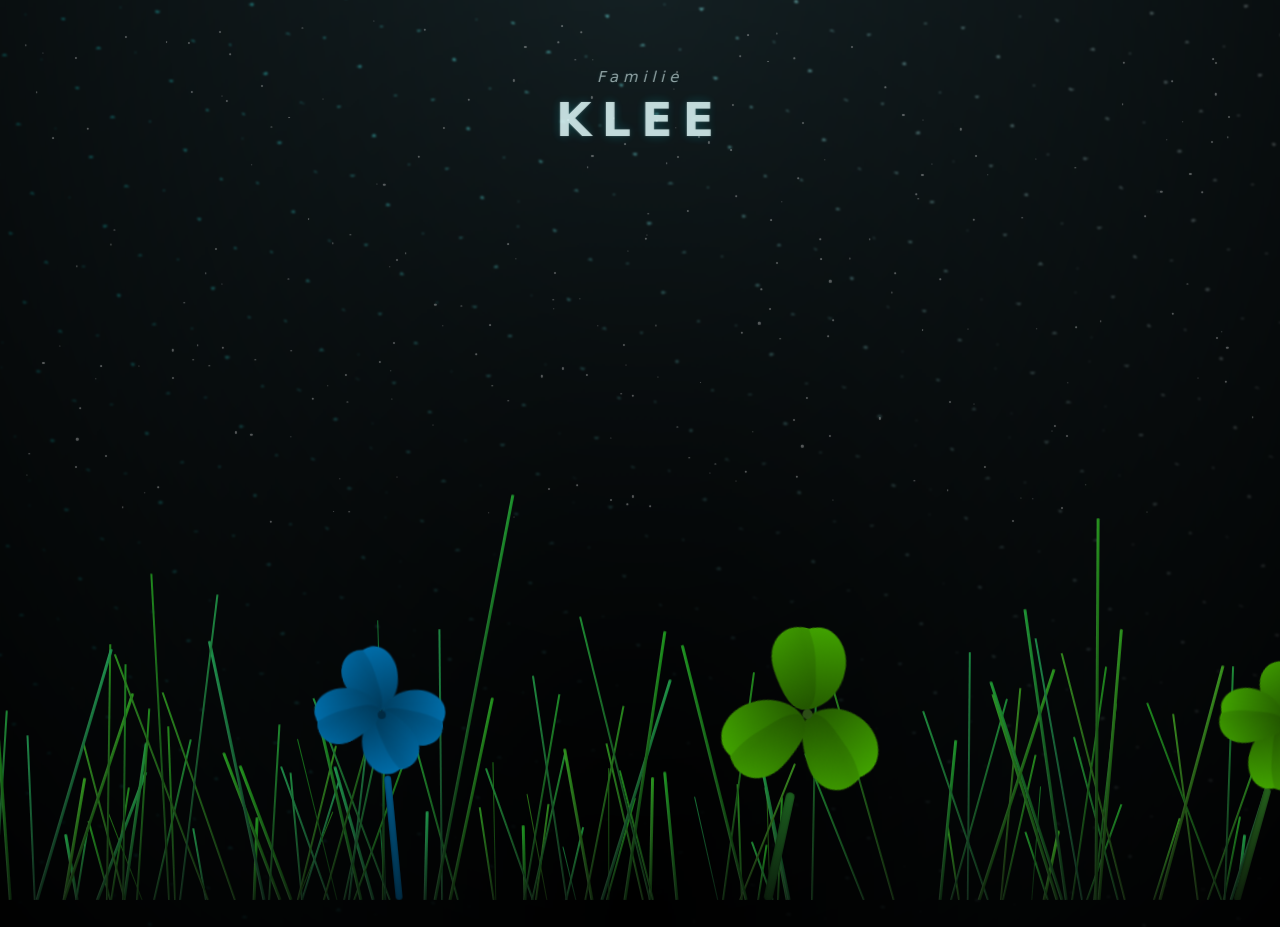
==== index.html @ 6abd7f1d "Add files via upload" ====
<!doctype html>
<html lang="en">
<head>
  <meta charset="utf-8">
  <meta name="viewport" content="width=device-width, initial-scale=1">
  <title>Familie Klee</title>
  <meta name="description" content="Animated clover meadow landing page for Familie Klee.">
  <link rel="icon" type="image/x-icon" href="favicon.ico" sizes="any">
  <link rel="preload" href="assets/main-RETSA4U6.css" as="style">
  <link rel="modulepreload" href="assets/main-MUUQU6Q4.js">
  <link rel="preload" href="site.config.json" as="fetch">
  <link rel="stylesheet" href="assets/main-RETSA4U6.css">
</head>
<body class="not-loaded">
  <main id="main-content">
    <div class="night"></div>

    <div class="flowers">
      <div id="stars" class="stars" aria-hidden="true"></div>

      <div class="sky-title" aria-hidden="true">
        <div class="sky-title__inner">
          <span class="sky-title__sub">Familie</span>
          <span class="sky-title__main">Klee</span>
        </div>
      </div>

      <div id="meadow" class="meadow"></div>

      <div class="hud">
        <div class="hud__title">Familie Klee</div>
      </div>
    </div>
  </main>

  <footer class="site-footer" role="contentinfo">
    <div class="site-footer__inner"></div>
  </footer>

  <script type="module" src="assets/main-MUUQU6Q4.js"></script>
</body>
</html>
---- assets/main-RETSA4U6.css ----
*,*:after,*:before{padding:0;margin:0;box-sizing:border-box}:root{--dark-color: #000;--wind-rot: 0deg;--wind-rot-small: 0deg;--ground-offset: 0vmin;--ground-overlay-h: 0vmin;--clover-leaf-mask: url(data:image/svg+xml,%3Csvg%20viewBox%3D%22178.698%2011.653%20272.477%20306.779%22%20xmlns%3D%22http%3A%2F%2Fwww.w3.org%2F2000%2Fsvg%22%3E%3Cpath%20d%3D%22M180.946%20141.9c1.055%208.502%203.136%2017.024%205.996%2025.546%202.458%206.776%205.517%2013.683%209.04%2020.712s7.508%2014.18%2011.831%2021.397c4.323%207.219%208.984%2014.505%2013.882%2021.76a513.842%20513.842%200%200%200%2015.337%2021.522%20321.6%20321.6%200%200%200%2015.237%2018.778c5.208%205.95%2010.516%2011.581%2015.897%2016.769a155.522%20155.522%200%200%200%2016.157%2013.62%20108.068%20108.068%200%200%200%208.202%205.43%2090.373%2090.373%200%200%200%204.132%202.325c.693.357%201.387.703%202.08%201.043%203.446%201.633%205.792%202.746%207.286%203.456l2.173%201.032a1450.754%201450.754%200%200%201-5.252-2.513c.684.3%201.37.584%202.058.848l.223.085c1.26.472%202.552.894%203.877%201.265%202.74.768%205.617%201.311%208.605%201.643%205.974.662%2012.416.401%2019.098-.698%206.792-1.118%2013.868-3.18%2021.006-6.174%207.138-2.995%2014.338-6.924%2021.367-11.66%207.589-5.117%2015.021-11.291%2022.023-18.452%207.002-7.162%2013.572-15.31%2019.451-24.304%205.88-8.993%2011.067-18.832%2015.34-29.299a181.368%20181.368%200%200%200%209.918-33c4.763-22.27%205.612-45.287%202.1-66.632-2.053-12.476-5.25-24.017-9.323-34.518s-9.024-19.966-14.623-28.355c-5.773-8.73-12.277-16.443-19.283-23.011-7.006-6.569-14.516-11.993-22.323-16.208-8.2-4.426-16.785-7.677-25.479-9.511-4.44-.936-8.933-1.576-13.423-1.825a87.696%2087.696%200%200%200-6.813-.132%2085.125%2085.125%200%200%200-3.415.161%2068.25%2068.25%200%200%200-6.886.823%2098.048%2098.048%200%200%200-3.354.63c-2.207.463-4.41%201.01-6.612%201.618-4.305%201.187-8.594%202.669-12.866%204.412a125.688%20125.688%200%200%200-12.492%205.94c-11.894-1.134-23.037-.458-33.327%201.58-10.29%202.036-19.74%205.404-28.218%209.94-7.991%204.274-15.138%209.528-21.351%2015.612a88.81%2088.81%200%200%200-15.728%2020.68c-5.287%209.634-8.973%2020.275-10.932%2031.621-1.958%2011.346-2.187%2023.387-.618%2036.043z%22%2F%3E%3Cpath%20d%3D%22M290.473%2026.706l20.74%2035.213c14.927%2029.223%2025.89%2059.67%2032.332%2090.179%203.089%2014.635%206.913%2029.25%2010.414%2043.875%203.588%2014.984%206.92%2030.002%208.859%2044.965%201.801%2013.908%202.444%2027.856.087%2040.954-1.096%206.089-2.867%2011.969-5.5%2017.38-2.622%205.388-6.11%2010.292-10.4%2014.465-7.36%202.522-15.442%203.821-23.82%203.244-6.94-.478-14.02-2.257-20.779-5.094-11.337-4.76-21.54-12.348-30.99-20.447-2.442-2.094-4.706-4.369-6.92-6.676-3.023-3.15-5.93-6.392-8.778-9.675-7.302-8.419-14.214-17.107-20.872-25.937-7.567-10.035-14.79-20.27-21.553-30.714-6.477-10.003-12.57-20.2-17.74-30.681-10.369-21.016-15.677-43.499-15.147-64.858.617-24.929%209.744-47.994%2025.172-65.825%207.035-8.13%2015.956-14.671%2026.013-19.484%208.583-4.106%2017.968-6.991%2027.759-8.802l31.125-2.082z%22%2F%3E%3C%2Fsvg%3E);--clover-leaf-shade: url("data:image/svg+xml,%3Csvg%20xmlns%3D%22http%3A%2F%2Fwww.w3.org%2F2000%2Fsvg%22%20viewBox%3D%22178.698%2011.653%20272.477%20306.779%22%3E%3Cdefs%3E%3ClinearGradient%20id%3D%22a%22%20gradientUnits%3D%22userSpaceOnUse%22%20x1%3D%22526%22%20y1%3D%22343.48%22%20x2%3D%22426.39%22%20y2%3D%22403.59%22%3E%3Cstop%20offset%3D%220%22%2F%3E%3Cstop%20offset%3D%221%22%20stop-opacity%3D%220%22%2F%3E%3C%2FlinearGradient%3E%3C%2Fdefs%3E%3Cpath%20d%3D%22M467.27%20183.79l25.374%2031.97c18.791%2027.261%2033.814%2057.133%2044.357%2088.519%205.057%2015.056%2010.841%2029.856%2016.305%2044.768%205.599%2015.279%2010.95%2030.677%2014.909%2046.461%203.68%2014.671%206.216%2029.756%205.658%2044.87-.259%207.025-1.217%2014.038-3.094%2020.813-1.869%206.744-4.664%2013.237-8.353%2019.184-6.96%205.119-14.806%209.128-23.2%2011.176-6.952%201.696-14.222%202.01-21.315%201.061-11.899-1.59-23.058-6.646-33.538-12.503-2.708-1.513-5.265-3.283-7.777-5.105-3.429-2.485-6.755-5.11-10.027-7.798-8.393-6.894-16.435-14.208-24.244-21.758-8.875-8.58-17.436-17.49-25.57-26.777-7.788-8.894-15.222-18.124-21.78-27.96-13.15-19.724-21.476-42.673-23.856-66.258-2.779-27.527%203.142-55.732%2016.028-80.215%205.875-11.163%2013.839-21.188%2023.166-29.68%207.959-7.248%2016.88-13.413%2026.352-18.53l30.607-12.239z%22%20fill%3D%22url(%23a)%22%20opacity%3D%22.12%22%20transform%3D%22matrix(.96884%20.28269%20-.12023%20.87709%20-140.14%20-266.587)%22%2F%3E%3C%2Fsvg%3E")}html,body{height:100%}body{display:flex;align-items:flex-end;justify-content:center;min-height:100vh;background-color:var(--dark-color);overflow:hidden;perspective:1000px;font-family:system-ui,-apple-system,Segoe UI,Roboto,Arial,sans-serif}.night{position:fixed;inset:-3vmin;width:calc(100vw + 6vmin);height:calc(100vh + 6vmin);transform:none;filter:blur(.1vmin);background-image:radial-gradient(ellipse at top,transparent 0%,var(--dark-color)),radial-gradient(ellipse at bottom,var(--dark-color),rgba(145,233,255,.2)),repeating-linear-gradient(220deg,rgb(0,0,0) 0px,rgb(0,0,0) 19px,transparent 19px,transparent 22px),repeating-linear-gradient(189deg,rgb(0,0,0) 0px,rgb(0,0,0) 19px,transparent 19px,transparent 22px),repeating-linear-gradient(148deg,rgb(0,0,0) 0px,rgb(0,0,0) 19px,transparent 19px,transparent 22px),linear-gradient(90deg,rgb(0,255,250),rgb(240,240,240));z-index:0}.aurora{position:absolute;inset:0;pointer-events:none;z-index:0;opacity:0;filter:blur(1.35vmin) saturate(1.12);transform:translateZ(0) scale(1.02);transition:opacity var(--aurora-fade, 6.8s) cubic-bezier(.12,.8,.12,1),filter var(--aurora-fade, 6.8s) ease,transform var(--aurora-fade, 6.8s) ease}body.is-aurora-on .aurora{--aurora-fade: 3.2s;opacity:.92;filter:blur(.85vmin) saturate(1.25);transform:translateZ(0) scale(1)}body.is-aurora-off .aurora{--aurora-fade: 6.8s;opacity:0;filter:blur(1.55vmin) saturate(1.08);transform:translateZ(0) scale(1.03)}.aurora__bg{position:absolute;left:-60%;top:-60%;width:220%;height:220%;background:radial-gradient(80% 55% at 35% 58%,rgba(60,255,190,.11),transparent 65%),radial-gradient(70% 55% at 62% 50%,rgba(90,170,255,.1),transparent 62%),linear-gradient(180deg,rgba(120,255,170,.18) 8%,rgba(65,0,80,.18) 22%,rgba(0,0,0,.92) 75%);animation:aurora-drift 10.5s linear infinite alternate;mix-blend-mode:screen;opacity:.65}.aurora__cont{position:absolute;left:50%;top:8vmin;transform:translate(-50%) skew(-.06turn,18deg);transform-origin:center;width:min(1200px,100vw);height:46vmin;max-height:520px;animation:aurora-wave 14s ease-in-out infinite;will-change:transform}.aurora__ray{position:absolute;top:0;left:var(--x, 50%);width:0;pointer-events:none;transform:translate(-50%)}.aurora__ray-inner{display:block;width:0;min-height:var(--h, 220px);border-radius:6% 52% 30px 20px;opacity:var(--o, .58);box-shadow:0 0 var(--blur, 100px) var(--spread, 20px) var(--c, rgba(75, 255, 185, .85));animation:aurora-ray-bob var(--dur, 8.2s) linear infinite;will-change:transform}@keyframes aurora-wave{0%{transform:translate(-50%) skew(-.06turn,18deg) rotate(-1.2deg) translateY(-.8vmin) scale(1.01)}50%{transform:translate(-50%) skew(-.06turn,18deg) rotate(1.2deg) translateY(.9vmin) scale(.995)}to{transform:translate(-50%) skew(-.06turn,18deg) rotate(-1.2deg) translateY(-.8vmin) scale(1.01)}}@keyframes aurora-ray-bob{0%,to{transform:translateY(calc(var(--mt, 0px) + 28px))}50%{transform:translateY(calc(var(--mt, 0px) + 98px))}}@keyframes aurora-drift{0%{transform:translate(5%,-2%)}25%{transform:translate(10%,7%)}40%{transform:rotate(-10deg)}60%{transform:translate(7%,-2%)}85%{transform:translate(6%,3%) rotate(12deg)}to{transform:none}}.flowers{position:fixed;inset:0;transform:none;z-index:1}.flowers:after{content:"";position:absolute;left:0;right:0;bottom:0;height:calc(var(--ground-overlay-h, 0vmin) + env(safe-area-inset-bottom));pointer-events:none;background:radial-gradient(140% 120% at 50% 100%,rgba(25,120,35,.22),transparent 62%),linear-gradient(to top,rgba(0,0,0,.88),rgba(0,0,0,0));z-index:1}.stars{position:absolute;inset:0;z-index:0;pointer-events:none}.star{position:absolute;left:var(--x, 50%);top:var(--y, 25%);width:var(--s, 2px);height:var(--s, 2px);border-radius:50%;background:rgba(255,255,255,.88);box-shadow:0 0 .6vmin #23f0ff1f,0 0 .2vmin #ffffff40;transform:translate(-50%,-50%) scale(1);opacity:.35;animation:star-twinkle var(--tw, 4s) ease-in-out infinite;animation-delay:var(--td, 0s)}@keyframes star-twinkle{0%,to{opacity:.22;transform:translate(-50%,-50%) scale(.92)}50%{opacity:.88;transform:translate(-50%,-50%) scale(1.18)}}.sky-title{position:absolute;left:50%;top:7.5vmin;transform:translate(-50%) rotate(var(--wind-rot-small));transform-origin:center;z-index:2;pointer-events:none}.sky-title__inner{text-align:center;opacity:0;filter:blur(.6vmin);transform:translateY(2.2vmin);animation:title-in 2.2s cubic-bezier(.2,.9,.2,1) forwards,title-float 10s ease-in-out infinite;animation-delay:.6s,3.2s}@keyframes title-in{to{opacity:.92;filter:blur(0);transform:translateY(0)}}@keyframes title-float{0%,to{transform:translateY(0)}50%{transform:translateY(-.65vmin)}}.sky-title__main{display:block;font-weight:600;text-transform:uppercase;letter-spacing:.22em;font-size:clamp(20px,4.2vw,46px);color:#e6ffffe0;text-shadow:0 0 1.2vmin rgba(35,240,255,.22),0 0 .25vmin rgba(255,255,255,.28)}.sky-title__sub{display:block;margin-top:0;margin-bottom:.45rem;font-size:clamp(11px,1.6vw,15px);letter-spacing:.32em;font-style:italic;color:#e6ffffa8;text-shadow:0 0 1vmin rgba(35,240,255,.14)}.meadow{position:absolute;inset:0;overflow:hidden;pointer-events:auto;z-index:1}.blade,.clover{pointer-events:none}.clover--preset{pointer-events:auto;cursor:pointer;text-decoration:none}.clover--preset *{pointer-events:none}.clover--preset:focus-visible{outline:2px solid rgba(230,255,255,.55);outline-offset:6px;border-radius:18px}.clover-label{position:absolute;left:50%;bottom:calc(var(--stem, 12vmin) + (var(--leaf, 3vmin) * 5.4) + 1.2vmin);transform:translate(-50%) translateY(.9vmin);opacity:0;filter:blur(.35vmin);transition:opacity .22s ease,transform .22s ease,filter .22s ease;pointer-events:none}.clover-label__inner{padding:.45rem .7rem;border-radius:999px;background:rgba(0,0,0,.32);backdrop-filter:blur(8px);box-shadow:0 10px 30px #00000040;color:#e6ffffe6;font-size:13px;letter-spacing:.04em;white-space:nowrap}.clover--preset.is-intro .clover-label,body.is-pointer-active .clover--preset .clover-label,.clover--preset.is-hover .clover-label,.clover--preset:hover .clover-label,.clover--preset:focus-visible .clover-label{opacity:.95;filter:blur(0);transform:translate(-50%) translateY(0)}.blade{position:absolute;bottom:var(--ground-offset, 0vmin);left:var(--x, 50vw);width:var(--w, .28vmin);height:var(--h, 16vmin);transform:translate(-50%);z-index:var(--z, 5)}.blade__wind{width:100%;height:100%;transform-origin:bottom center;transform:rotate(calc(var(--r, 0deg) + var(--wind-rot)));will-change:transform;animation:blade-wind var(--sway, 4s) ease-in-out infinite;animation-delay:var(--delay, 0s)}@keyframes blade-wind{0%,to{transform:rotate(calc(var(--r, 0deg) + var(--wind-rot) - 2.6deg))}50%{transform:rotate(calc(var(--r, 0deg) + var(--wind-rot) + 2.6deg))}}.blade__inner{position:relative;width:100%;height:100%;border-radius:999px 999px 0 0;background-image:linear-gradient(to top,hsl(var(--hue, 120) 55% 10%),hsl(var(--hue, 120) 70% 36%));box-shadow:inset 0 0 2px #00000080;transform-origin:bottom center;transform:scaleY(0);will-change:transform;animation:blade-grow var(--grow, 1s) cubic-bezier(.18,.9,.22,1) forwards;animation-delay:var(--delay, 0s)}.blade__inner:after{content:"";position:absolute;inset:0;border-radius:inherit;background:linear-gradient(to right,rgba(255,255,255,.14),transparent 55%);opacity:.75}@keyframes blade-grow{0%{transform:scaleY(0)}72%{transform:scaleY(1.1)}to{transform:scaleY(1)}}.clover{position:absolute;left:var(--x, 50vw);bottom:max(0vmin,calc(var(--ground-offset, 0vmin) + var(--y, 0vmin)));width:calc(var(--leaf, 2vmin) * 5.4);height:calc(var(--stem, 12vmin) + var(--leaf, 2vmin) * 5.8);transform:translate(-50%);z-index:var(--z, 10)}.clover__wind{position:absolute;inset:0;transform-origin:bottom center;transform:rotate(calc(var(--rot, 0deg) + var(--wind-rot)));will-change:transform;animation:clover-wind var(--wind, 6s) ease-in-out infinite;animation-delay:var(--delay, .2s)}@keyframes clover-wind{0%,to{transform:rotate(calc(var(--rot, 0deg) + var(--wind-rot) - 2.1deg))}50%{transform:rotate(calc(var(--rot, 0deg) + var(--wind-rot) + 2.1deg))}}.clover__stem{position:absolute;left:50%;bottom:0;width:calc(var(--leaf, 2vmin) * .3);height:var(--stem, 12vmin);transform:translate(-50%) scaleY(0);transform-origin:bottom center;will-change:transform;border-radius:999px;background-image:linear-gradient(to top,var(--stem-b, hsl(var(--hue, 120) 45% 8%)),var(--stem-a, hsl(var(--hue, 120) 55% 24%)));box-shadow:inset 0 0 2px #0000008c;animation:stem-grow var(--grow, 1.2s) cubic-bezier(.18,.9,.22,1) forwards;animation-delay:var(--delay, .2s)}@keyframes stem-grow{0%{transform:translate(-50%) scaleY(0)}75%{transform:translate(-50%) scaleY(1.12)}to{transform:translate(-50%) scaleY(1)}}.clover__head{position:absolute;left:50%;bottom:var(--stem, 12vmin);width:calc(var(--leaf, 2vmin) * 5.4);height:calc(var(--leaf, 2vmin) * 5.4);transform:translate(-50%) scale(0);transform-origin:50% 85%;opacity:0;will-change:transform,opacity;animation:head-grow var(--grow, 1.2s) cubic-bezier(.18,.9,.22,1) forwards;animation-delay:calc(var(--delay, .2s) + .1s)}@keyframes head-grow{0%{transform:translate(-50%) scale(0);opacity:0}70%{transform:translate(-50%) scale(1.08);opacity:1}to{transform:translate(-50%) scale(1);opacity:1}}.clover__leaf-wrap{position:absolute;left:50%;top:50%;width:calc(var(--leaf, 2vmin) * 2.55);height:calc(var(--leaf, 2vmin) * 2.95);transform:translate(var(--tx, -50%),var(--ty, -50%)) rotate(var(--a, 0deg)) scale(var(--sx, 1),var(--sy, 1));transform-origin:center}.clover__leaf-wind{position:absolute;left:50%;top:50%;width:100%;height:100%;transform-origin:50% 100%;transform:translate(-50%,-92%) rotate(calc(var(--lr, 0deg) + var(--wind-rot-small)));will-change:transform;animation:leaf-wind var(--wind, 6s) ease-in-out infinite;animation-delay:calc(var(--delay, .2s) + var(--leaf-delay, 0s))}@keyframes leaf-wind{0%,to{transform:translate(-50%,-92%) rotate(calc(var(--lr, 0deg) + var(--wind-rot-small) - 1.2deg))}50%{transform:translate(-50%,-92%) rotate(calc(var(--lr, 0deg) + var(--wind-rot-small) + 1.6deg))}}.clover__leaf{position:absolute;inset:0;-webkit-mask-image:var(--clover-leaf-mask);mask-image:var(--clover-leaf-mask);-webkit-mask-repeat:no-repeat;mask-repeat:no-repeat;-webkit-mask-size:100% 100%;mask-size:100% 100%;-webkit-mask-position:center;mask-position:center;background:linear-gradient(169deg,var(--leaf-a, #44aa00),var(--leaf-b, #225500));filter:drop-shadow(0 .3vmin .85vmin rgba(0,0,0,.3));transform:scaleX(var(--leaf-flip, 1)) scale(0);transform-origin:50% 100%;opacity:0;will-change:transform,opacity;animation:leaf-grow var(--grow,1.2s) cubic-bezier(.18,.9,.22,1) forwards;animation-delay:calc(var(--delay, .2s) + .18s + var(--leaf-delay, 0s))}.clover__leaf:after{content:"";position:absolute;inset:0;background-image:var(--clover-leaf-shade);background-repeat:no-repeat;background-size:100% 100%;background-position:center;pointer-events:none}@keyframes leaf-grow{0%{transform:scaleX(var(--leaf-flip, 1)) scale(0);opacity:0}70%{transform:scaleX(var(--leaf-flip, 1)) scale(1.1);opacity:1}to{transform:scaleX(var(--leaf-flip, 1)) scale(1);opacity:1}}.clover__center{position:absolute;left:50%;top:50%;width:calc(var(--leaf, 2vmin) * .34);height:calc(var(--leaf, 2vmin) * .34);border-radius:50%;background:var(--leaf-center, #2d5016);transform:translate(-50%,-50%) scale(0);transform-origin:center;opacity:.95;z-index:5;animation:center-pop .65s cubic-bezier(.18,.9,.22,1) forwards;animation-delay:calc(var(--delay, .2s) + .32s)}@keyframes center-pop{0%{transform:translate(-50%,-50%) scale(0)}70%{transform:translate(-50%,-50%) scale(1.18)}to{transform:translate(-50%,-50%) scale(1)}}.not-loaded *{animation-play-state:paused!important}@media (max-width: 768px),(max-height: 720px){:root{--ground-offset: clamp(6vmin, 8vh, 14vmin);--ground-overlay-h: clamp(18vmin, 22vh, 30vmin)}body.is-aurora-on .aurora{opacity:.78;filter:blur(1.05vmin) saturate(1.2)}}
---- assets/main-RETSA4U6.css ----
*,*:after,*:before{padding:0;margin:0;box-sizing:border-box}:root{--dark-color: #000;--wind-rot: 0deg;--wind-rot-small: 0deg;--ground-offset: 0vmin;--ground-overlay-h: 0vmin;--clover-leaf-mask: url(data:image/svg+xml,%3Csvg%20viewBox%3D%22178.698%2011.653%20272.477%20306.779%22%20xmlns%3D%22http%3A%2F%2Fwww.w3.org%2F2000%2Fsvg%22%3E%3Cpath%20d%3D%22M180.946%20141.9c1.055%208.502%203.136%2017.024%205.996%2025.546%202.458%206.776%205.517%2013.683%209.04%2020.712s7.508%2014.18%2011.831%2021.397c4.323%207.219%208.984%2014.505%2013.882%2021.76a513.842%20513.842%200%200%200%2015.337%2021.522%20321.6%20321.6%200%200%200%2015.237%2018.778c5.208%205.95%2010.516%2011.581%2015.897%2016.769a155.522%20155.522%200%200%200%2016.157%2013.62%20108.068%20108.068%200%200%200%208.202%205.43%2090.373%2090.373%200%200%200%204.132%202.325c.693.357%201.387.703%202.08%201.043%203.446%201.633%205.792%202.746%207.286%203.456l2.173%201.032a1450.754%201450.754%200%200%201-5.252-2.513c.684.3%201.37.584%202.058.848l.223.085c1.26.472%202.552.894%203.877%201.265%202.74.768%205.617%201.311%208.605%201.643%205.974.662%2012.416.401%2019.098-.698%206.792-1.118%2013.868-3.18%2021.006-6.174%207.138-2.995%2014.338-6.924%2021.367-11.66%207.589-5.117%2015.021-11.291%2022.023-18.452%207.002-7.162%2013.572-15.31%2019.451-24.304%205.88-8.993%2011.067-18.832%2015.34-29.299a181.368%20181.368%200%200%200%209.918-33c4.763-22.27%205.612-45.287%202.1-66.632-2.053-12.476-5.25-24.017-9.323-34.518s-9.024-19.966-14.623-28.355c-5.773-8.73-12.277-16.443-19.283-23.011-7.006-6.569-14.516-11.993-22.323-16.208-8.2-4.426-16.785-7.677-25.479-9.511-4.44-.936-8.933-1.576-13.423-1.825a87.696%2087.696%200%200%200-6.813-.132%2085.125%2085.125%200%200%200-3.415.161%2068.25%2068.25%200%200%200-6.886.823%2098.048%2098.048%200%200%200-3.354.63c-2.207.463-4.41%201.01-6.612%201.618-4.305%201.187-8.594%202.669-12.866%204.412a125.688%20125.688%200%200%200-12.492%205.94c-11.894-1.134-23.037-.458-33.327%201.58-10.29%202.036-19.74%205.404-28.218%209.94-7.991%204.274-15.138%209.528-21.351%2015.612a88.81%2088.81%200%200%200-15.728%2020.68c-5.287%209.634-8.973%2020.275-10.932%2031.621-1.958%2011.346-2.187%2023.387-.618%2036.043z%22%2F%3E%3Cpath%20d%3D%22M290.473%2026.706l20.74%2035.213c14.927%2029.223%2025.89%2059.67%2032.332%2090.179%203.089%2014.635%206.913%2029.25%2010.414%2043.875%203.588%2014.984%206.92%2030.002%208.859%2044.965%201.801%2013.908%202.444%2027.856.087%2040.954-1.096%206.089-2.867%2011.969-5.5%2017.38-2.622%205.388-6.11%2010.292-10.4%2014.465-7.36%202.522-15.442%203.821-23.82%203.244-6.94-.478-14.02-2.257-20.779-5.094-11.337-4.76-21.54-12.348-30.99-20.447-2.442-2.094-4.706-4.369-6.92-6.676-3.023-3.15-5.93-6.392-8.778-9.675-7.302-8.419-14.214-17.107-20.872-25.937-7.567-10.035-14.79-20.27-21.553-30.714-6.477-10.003-12.57-20.2-17.74-30.681-10.369-21.016-15.677-43.499-15.147-64.858.617-24.929%209.744-47.994%2025.172-65.825%207.035-8.13%2015.956-14.671%2026.013-19.484%208.583-4.106%2017.968-6.991%2027.759-8.802l31.125-2.082z%22%2F%3E%3C%2Fsvg%3E);--clover-leaf-shade: url("data:image/svg+xml,%3Csvg%20xmlns%3D%22http%3A%2F%2Fwww.w3.org%2F2000%2Fsvg%22%20viewBox%3D%22178.698%2011.653%20272.477%20306.779%22%3E%3Cdefs%3E%3ClinearGradient%20id%3D%22a%22%20gradientUnits%3D%22userSpaceOnUse%22%20x1%3D%22526%22%20y1%3D%22343.48%22%20x2%3D%22426.39%22%20y2%3D%22403.59%22%3E%3Cstop%20offset%3D%220%22%2F%3E%3Cstop%20offset%3D%221%22%20stop-opacity%3D%220%22%2F%3E%3C%2FlinearGradient%3E%3C%2Fdefs%3E%3Cpath%20d%3D%22M467.27%20183.79l25.374%2031.97c18.791%2027.261%2033.814%2057.133%2044.357%2088.519%205.057%2015.056%2010.841%2029.856%2016.305%2044.768%205.599%2015.279%2010.95%2030.677%2014.909%2046.461%203.68%2014.671%206.216%2029.756%205.658%2044.87-.259%207.025-1.217%2014.038-3.094%2020.813-1.869%206.744-4.664%2013.237-8.353%2019.184-6.96%205.119-14.806%209.128-23.2%2011.176-6.952%201.696-14.222%202.01-21.315%201.061-11.899-1.59-23.058-6.646-33.538-12.503-2.708-1.513-5.265-3.283-7.777-5.105-3.429-2.485-6.755-5.11-10.027-7.798-8.393-6.894-16.435-14.208-24.244-21.758-8.875-8.58-17.436-17.49-25.57-26.777-7.788-8.894-15.222-18.124-21.78-27.96-13.15-19.724-21.476-42.673-23.856-66.258-2.779-27.527%203.142-55.732%2016.028-80.215%205.875-11.163%2013.839-21.188%2023.166-29.68%207.959-7.248%2016.88-13.413%2026.352-18.53l30.607-12.239z%22%20fill%3D%22url(%23a)%22%20opacity%3D%22.12%22%20transform%3D%22matrix(.96884%20.28269%20-.12023%20.87709%20-140.14%20-266.587)%22%2F%3E%3C%2Fsvg%3E")}html,body{height:100%}body{display:flex;align-items:flex-end;justify-content:center;min-height:100vh;background-color:var(--dark-color);overflow:hidden;perspective:1000px;font-family:system-ui,-apple-system,Segoe UI,Roboto,Arial,sans-serif}.night{position:fixed;inset:-3vmin;width:calc(100vw + 6vmin);height:calc(100vh + 6vmin);transform:none;filter:blur(.1vmin);background-image:radial-gradient(ellipse at top,transparent 0%,var(--dark-color)),radial-gradient(ellipse at bottom,var(--dark-color),rgba(145,233,255,.2)),repeating-linear-gradient(220deg,rgb(0,0,0) 0px,rgb(0,0,0) 19px,transparent 19px,transparent 22px),repeating-linear-gradient(189deg,rgb(0,0,0) 0px,rgb(0,0,0) 19px,transparent 19px,transparent 22px),repeating-linear-gradient(148deg,rgb(0,0,0) 0px,rgb(0,0,0) 19px,transparent 19px,transparent 22px),linear-gradient(90deg,rgb(0,255,250),rgb(240,240,240));z-index:0}.aurora{position:absolute;inset:0;pointer-events:none;z-index:0;opacity:0;filter:blur(1.35vmin) saturate(1.12);transform:translateZ(0) scale(1.02);transition:opacity var(--aurora-fade, 6.8s) cubic-bezier(.12,.8,.12,1),filter var(--aurora-fade, 6.8s) ease,transform var(--aurora-fade, 6.8s) ease}body.is-aurora-on .aurora{--aurora-fade: 3.2s;opacity:.92;filter:blur(.85vmin) saturate(1.25);transform:translateZ(0) scale(1)}body.is-aurora-off .aurora{--aurora-fade: 6.8s;opacity:0;filter:blur(1.55vmin) saturate(1.08);transform:translateZ(0) scale(1.03)}.aurora__bg{position:absolute;left:-60%;top:-60%;width:220%;height:220%;background:radial-gradient(80% 55% at 35% 58%,rgba(60,255,190,.11),transparent 65%),radial-gradient(70% 55% at 62% 50%,rgba(90,170,255,.1),transparent 62%),linear-gradient(180deg,rgba(120,255,170,.18) 8%,rgba(65,0,80,.18) 22%,rgba(0,0,0,.92) 75%);animation:aurora-drift 10.5s linear infinite alternate;mix-blend-mode:screen;opacity:.65}.aurora__cont{position:absolute;left:50%;top:8vmin;transform:translate(-50%) skew(-.06turn,18deg);transform-origin:center;width:min(1200px,100vw);height:46vmin;max-height:520px;animation:aurora-wave 14s ease-in-out infinite;will-change:transform}.aurora__ray{position:absolute;top:0;left:var(--x, 50%);width:0;pointer-events:none;transform:translate(-50%)}.aurora__ray-inner{display:block;width:0;min-height:var(--h, 220px);border-radius:6% 52% 30px 20px;opacity:var(--o, .58);box-shadow:0 0 var(--blur, 100px) var(--spread, 20px) var(--c, rgba(75, 255, 185, .85));animation:aurora-ray-bob var(--dur, 8.2s) linear infinite;will-change:transform}@keyframes aurora-wave{0%{transform:translate(-50%) skew(-.06turn,18deg) rotate(-1.2deg) translateY(-.8vmin) scale(1.01)}50%{transform:translate(-50%) skew(-.06turn,18deg) rotate(1.2deg) translateY(.9vmin) scale(.995)}to{transform:translate(-50%) skew(-.06turn,18deg) rotate(-1.2deg) translateY(-.8vmin) scale(1.01)}}@keyframes aurora-ray-bob{0%,to{transform:translateY(calc(var(--mt, 0px) + 28px))}50%{transform:translateY(calc(var(--mt, 0px) + 98px))}}@keyframes aurora-drift{0%{transform:translate(5%,-2%)}25%{transform:translate(10%,7%)}40%{transform:rotate(-10deg)}60%{transform:translate(7%,-2%)}85%{transform:translate(6%,3%) rotate(12deg)}to{transform:none}}.flowers{position:fixed;inset:0;transform:none;z-index:1}.flowers:after{content:"";position:absolute;left:0;right:0;bottom:0;height:calc(var(--ground-overlay-h, 0vmin) + env(safe-area-inset-bottom));pointer-events:none;background:radial-gradient(140% 120% at 50% 100%,rgba(25,120,35,.22),transparent 62%),linear-gradient(to top,rgba(0,0,0,.88),rgba(0,0,0,0));z-index:1}.stars{position:absolute;inset:0;z-index:0;pointer-events:none}.star{position:absolute;left:var(--x, 50%);top:var(--y, 25%);width:var(--s, 2px);height:var(--s, 2px);border-radius:50%;background:rgba(255,255,255,.88);box-shadow:0 0 .6vmin #23f0ff1f,0 0 .2vmin #ffffff40;transform:translate(-50%,-50%) scale(1);opacity:.35;animation:star-twinkle var(--tw, 4s) ease-in-out infinite;animation-delay:var(--td, 0s)}@keyframes star-twinkle{0%,to{opacity:.22;transform:translate(-50%,-50%) scale(.92)}50%{opacity:.88;transform:translate(-50%,-50%) scale(1.18)}}.sky-title{position:absolute;left:50%;top:7.5vmin;transform:translate(-50%) rotate(var(--wind-rot-small));transform-origin:center;z-index:2;pointer-events:none}.sky-title__inner{text-align:center;opacity:0;filter:blur(.6vmin);transform:translateY(2.2vmin);animation:title-in 2.2s cubic-bezier(.2,.9,.2,1) forwards,title-float 10s ease-in-out infinite;animation-delay:.6s,3.2s}@keyframes title-in{to{opacity:.92;filter:blur(0);transform:translateY(0)}}@keyframes title-float{0%,to{transform:translateY(0)}50%{transform:translateY(-.65vmin)}}.sky-title__main{display:block;font-weight:600;text-transform:uppercase;letter-spacing:.22em;font-size:clamp(20px,4.2vw,46px);color:#e6ffffe0;text-shadow:0 0 1.2vmin rgba(35,240,255,.22),0 0 .25vmin rgba(255,255,255,.28)}.sky-title__sub{display:block;margin-top:0;margin-bottom:.45rem;font-size:clamp(11px,1.6vw,15px);letter-spacing:.32em;font-style:italic;color:#e6ffffa8;text-shadow:0 0 1vmin rgba(35,240,255,.14)}.meadow{position:absolute;inset:0;overflow:hidden;pointer-events:auto;z-index:1}.blade,.clover{pointer-events:none}.clover--preset{pointer-events:auto;cursor:pointer;text-decoration:none}.clover--preset *{pointer-events:none}.clover--preset:focus-visible{outline:2px solid rgba(230,255,255,.55);outline-offset:6px;border-radius:18px}.clover-label{position:absolute;left:50%;bottom:calc(var(--stem, 12vmin) + (var(--leaf, 3vmin) * 5.4) + 1.2vmin);transform:translate(-50%) translateY(.9vmin);opacity:0;filter:blur(.35vmin);transition:opacity .22s ease,transform .22s ease,filter .22s ease;pointer-events:none}.clover-label__inner{padding:.45rem .7rem;border-radius:999px;background:rgba(0,0,0,.32);backdrop-filter:blur(8px);box-shadow:0 10px 30px #00000040;color:#e6ffffe6;font-size:13px;letter-spacing:.04em;white-space:nowrap}.clover--preset.is-intro .clover-label,body.is-pointer-active .clover--preset .clover-label,.clover--preset.is-hover .clover-label,.clover--preset:hover .clover-label,.clover--preset:focus-visible .clover-label{opacity:.95;filter:blur(0);transform:translate(-50%) translateY(0)}.blade{position:absolute;bottom:var(--ground-offset, 0vmin);left:var(--x, 50vw);width:var(--w, .28vmin);height:var(--h, 16vmin);transform:translate(-50%);z-index:var(--z, 5)}.blade__wind{width:100%;height:100%;transform-origin:bottom center;transform:rotate(calc(var(--r, 0deg) + var(--wind-rot)));will-change:transform;animation:blade-wind var(--sway, 4s) ease-in-out infinite;animation-delay:var(--delay, 0s)}@keyframes blade-wind{0%,to{transform:rotate(calc(var(--r, 0deg) + var(--wind-rot) - 2.6deg))}50%{transform:rotate(calc(var(--r, 0deg) + var(--wind-rot) + 2.6deg))}}.blade__inner{position:relative;width:100%;height:100%;border-radius:999px 999px 0 0;background-image:linear-gradient(to top,hsl(var(--hue, 120) 55% 10%),hsl(var(--hue, 120) 70% 36%));box-shadow:inset 0 0 2px #00000080;transform-origin:bottom center;transform:scaleY(0);will-change:transform;animation:blade-grow var(--grow, 1s) cubic-bezier(.18,.9,.22,1) forwards;animation-delay:var(--delay, 0s)}.blade__inner:after{content:"";position:absolute;inset:0;border-radius:inherit;background:linear-gradient(to right,rgba(255,255,255,.14),transparent 55%);opacity:.75}@keyframes blade-grow{0%{transform:scaleY(0)}72%{transform:scaleY(1.1)}to{transform:scaleY(1)}}.clover{position:absolute;left:var(--x, 50vw);bottom:max(0vmin,calc(var(--ground-offset, 0vmin) + var(--y, 0vmin)));width:calc(var(--leaf, 2vmin) * 5.4);height:calc(var(--stem, 12vmin) + var(--leaf, 2vmin) * 5.8);transform:translate(-50%);z-index:var(--z, 10)}.clover__wind{position:absolute;inset:0;transform-origin:bottom center;transform:rotate(calc(var(--rot, 0deg) + var(--wind-rot)));will-change:transform;animation:clover-wind var(--wind, 6s) ease-in-out infinite;animation-delay:var(--delay, .2s)}@keyframes clover-wind{0%,to{transform:rotate(calc(var(--rot, 0deg) + var(--wind-rot) - 2.1deg))}50%{transform:rotate(calc(var(--rot, 0deg) + var(--wind-rot) + 2.1deg))}}.clover__stem{position:absolute;left:50%;bottom:0;width:calc(var(--leaf, 2vmin) * .3);height:var(--stem, 12vmin);transform:translate(-50%) scaleY(0);transform-origin:bottom center;will-change:transform;border-radius:999px;background-image:linear-gradient(to top,var(--stem-b, hsl(var(--hue, 120) 45% 8%)),var(--stem-a, hsl(var(--hue, 120) 55% 24%)));box-shadow:inset 0 0 2px #0000008c;animation:stem-grow var(--grow, 1.2s) cubic-bezier(.18,.9,.22,1) forwards;animation-delay:var(--delay, .2s)}@keyframes stem-grow{0%{transform:translate(-50%) scaleY(0)}75%{transform:translate(-50%) scaleY(1.12)}to{transform:translate(-50%) scaleY(1)}}.clover__head{position:absolute;left:50%;bottom:var(--stem, 12vmin);width:calc(var(--leaf, 2vmin) * 5.4);height:calc(var(--leaf, 2vmin) * 5.4);transform:translate(-50%) scale(0);transform-origin:50% 85%;opacity:0;will-change:transform,opacity;animation:head-grow var(--grow, 1.2s) cubic-bezier(.18,.9,.22,1) forwards;animation-delay:calc(var(--delay, .2s) + .1s)}@keyframes head-grow{0%{transform:translate(-50%) scale(0);opacity:0}70%{transform:translate(-50%) scale(1.08);opacity:1}to{transform:translate(-50%) scale(1);opacity:1}}.clover__leaf-wrap{position:absolute;left:50%;top:50%;width:calc(var(--leaf, 2vmin) * 2.55);height:calc(var(--leaf, 2vmin) * 2.95);transform:translate(var(--tx, -50%),var(--ty, -50%)) rotate(var(--a, 0deg)) scale(var(--sx, 1),var(--sy, 1));transform-origin:center}.clover__leaf-wind{position:absolute;left:50%;top:50%;width:100%;height:100%;transform-origin:50% 100%;transform:translate(-50%,-92%) rotate(calc(var(--lr, 0deg) + var(--wind-rot-small)));will-change:transform;animation:leaf-wind var(--wind, 6s) ease-in-out infinite;animation-delay:calc(var(--delay, .2s) + var(--leaf-delay, 0s))}@keyframes leaf-wind{0%,to{transform:translate(-50%,-92%) rotate(calc(var(--lr, 0deg) + var(--wind-rot-small) - 1.2deg))}50%{transform:translate(-50%,-92%) rotate(calc(var(--lr, 0deg) + var(--wind-rot-small) + 1.6deg))}}.clover__leaf{position:absolute;inset:0;-webkit-mask-image:var(--clover-leaf-mask);mask-image:var(--clover-leaf-mask);-webkit-mask-repeat:no-repeat;mask-repeat:no-repeat;-webkit-mask-size:100% 100%;mask-size:100% 100%;-webkit-mask-position:center;mask-position:center;background:linear-gradient(169deg,var(--leaf-a, #44aa00),var(--leaf-b, #225500));filter:drop-shadow(0 .3vmin .85vmin rgba(0,0,0,.3));transform:scaleX(var(--leaf-flip, 1)) scale(0);transform-origin:50% 100%;opacity:0;will-change:transform,opacity;animation:leaf-grow var(--grow,1.2s) cubic-bezier(.18,.9,.22,1) forwards;animation-delay:calc(var(--delay, .2s) + .18s + var(--leaf-delay, 0s))}.clover__leaf:after{content:"";position:absolute;inset:0;background-image:var(--clover-leaf-shade);background-repeat:no-repeat;background-size:100% 100%;background-position:center;pointer-events:none}@keyframes leaf-grow{0%{transform:scaleX(var(--leaf-flip, 1)) scale(0);opacity:0}70%{transform:scaleX(var(--leaf-flip, 1)) scale(1.1);opacity:1}to{transform:scaleX(var(--leaf-flip, 1)) scale(1);opacity:1}}.clover__center{position:absolute;left:50%;top:50%;width:calc(var(--leaf, 2vmin) * .34);height:calc(var(--leaf, 2vmin) * .34);border-radius:50%;background:var(--leaf-center, #2d5016);transform:translate(-50%,-50%) scale(0);transform-origin:center;opacity:.95;z-index:5;animation:center-pop .65s cubic-bezier(.18,.9,.22,1) forwards;animation-delay:calc(var(--delay, .2s) + .32s)}@keyframes center-pop{0%{transform:translate(-50%,-50%) scale(0)}70%{transform:translate(-50%,-50%) scale(1.18)}to{transform:translate(-50%,-50%) scale(1)}}.not-loaded *{animation-play-state:paused!important}@media (max-width: 768px),(max-height: 720px){:root{--ground-offset: clamp(6vmin, 8vh, 14vmin);--ground-overlay-h: clamp(18vmin, 22vh, 30vmin)}body.is-aurora-on .aurora{opacity:.78;filter:blur(1.05vmin) saturate(1.2)}}
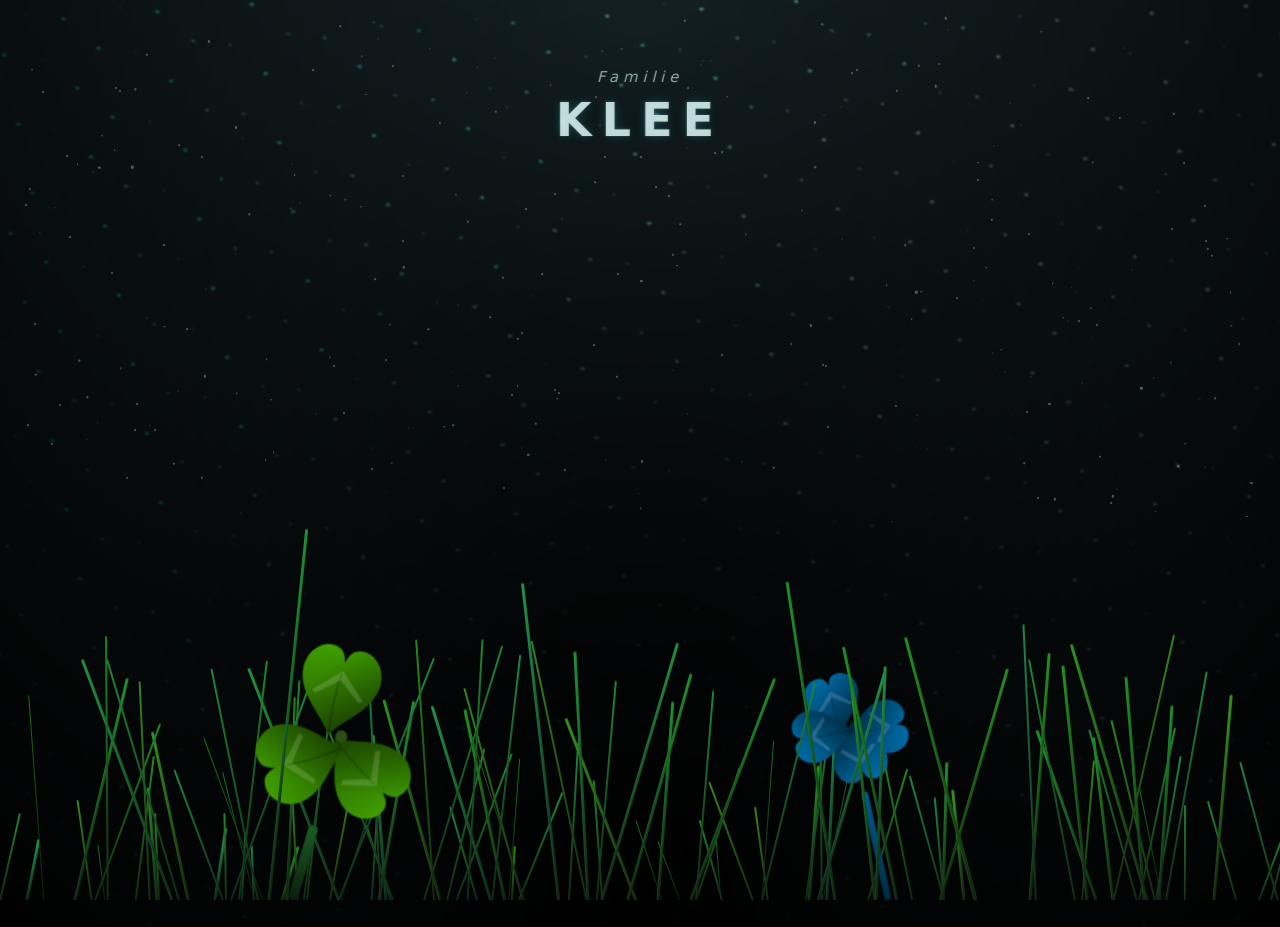
==== commit 97dcf575: "Redesign clover leaflets as realistic heart-shaped SVG Replace the amorphous leaf mask with a proper" ====
--- a/index.html
+++ b/index.html
@@ -6,10 +6,10 @@
   <title>Familie Klee</title>
   <meta name="description" content="Animated clover meadow landing page for Familie Klee.">
   <link rel="icon" type="image/x-icon" href="favicon.ico" sizes="any">
-  <link rel="preload" href="assets/main-RETSA4U6.css" as="style">
+  <link rel="preload" href="assets/main-F7002077.css" as="style">
   <link rel="modulepreload" href="assets/main-MUUQU6Q4.js">
   <link rel="preload" href="site.config.json" as="fetch">
-  <link rel="stylesheet" href="assets/main-RETSA4U6.css">
+  <link rel="stylesheet" href="assets/main-F7002077.css">
 </head>
 <body class="not-loaded">
   <main id="main-content">
--- a/assets/main-F7002077.css
+++ b/assets/main-F7002077.css
@@ -0,0 +1 @@
+*,*:after,*:before{padding:0;margin:0;box-sizing:border-box}:root{--dark-color: #000;--wind-rot: 0deg;--wind-rot-small: 0deg;--ground-offset: 0vmin;--ground-overlay-h: 0vmin;--clover-leaf-mask: url("data:image/svg+xml,%3Csvg%20xmlns='http://www.w3.org/2000/svg'%20viewBox='0%200%20100%20120'%3E%3Cpath%20d='M50%20118C41%20104%2028%2094%2018%2082%206%2068%200%2050%205%2036%2010%2020%2026%2011%2039%2016c6%202%209%208%2011%2016%202-8%205-14%2011-16%2013-5%2029%204%2034%2020%205%2014-1%2032-13%2046-10%2012-23%2022-32%2036z'/%3E%3C/svg%3E");--clover-leaf-shade: url("data:image/svg+xml,%3Csvg%20xmlns='http://www.w3.org/2000/svg'%20viewBox='0%200%20100%20120'%3E%3Cdefs%3E%3ClinearGradient%20id='a'%20x1='0'%20y1='0'%20x2='1'%20y2='.9'%3E%3Cstop%20offset='.35'%20stop-opacity='0'/%3E%3Cstop%20offset='1'%20stop-opacity='.42'/%3E%3C/linearGradient%3E%3C/defs%3E%3Crect%20width='100'%20height='120'%20fill='url(%23a)'/%3E%3Cpath%20d='M50%20114C48%2096%2046%2076%2049%2046'%20fill='none'%20stroke='%23000'%20stroke-width='2.4'%20stroke-linecap='round'%20opacity='.2'/%3E%3Cpath%20d='M19%2071%2050%2042%2081%2071%2076%2074%2050%2053%2024%2074Z'%20fill='%23fff'%20opacity='.15'/%3E%3C/svg%3E")}html,body{height:100%}body{display:flex;align-items:flex-end;justify-content:center;min-height:100vh;background-color:var(--dark-color);overflow:hidden;perspective:1000px;font-family:system-ui,-apple-system,Segoe UI,Roboto,Arial,sans-serif}.night{position:fixed;inset:-3vmin;width:calc(100vw + 6vmin);height:calc(100vh + 6vmin);transform:none;filter:blur(.1vmin);background-image:radial-gradient(ellipse at top,transparent 0%,var(--dark-color)),radial-gradient(ellipse at bottom,var(--dark-color),rgba(145,233,255,.2)),repeating-linear-gradient(220deg,rgb(0,0,0) 0px,rgb(0,0,0) 19px,transparent 19px,transparent 22px),repeating-linear-gradient(189deg,rgb(0,0,0) 0px,rgb(0,0,0) 19px,transparent 19px,transparent 22px),repeating-linear-gradient(148deg,rgb(0,0,0) 0px,rgb(0,0,0) 19px,transparent 19px,transparent 22px),linear-gradient(90deg,rgb(0,255,250),rgb(240,240,240));z-index:0}.aurora{position:absolute;inset:0;pointer-events:none;z-index:0;opacity:0;filter:blur(1.35vmin) saturate(1.12);transform:translateZ(0) scale(1.02);transition:opacity var(--aurora-fade, 6.8s) cubic-bezier(.12,.8,.12,1),filter var(--aurora-fade, 6.8s) ease,transform var(--aurora-fade, 6.8s) ease}body.is-aurora-on .aurora{--aurora-fade: 3.2s;opacity:.92;filter:blur(.85vmin) saturate(1.25);transform:translateZ(0) scale(1)}body.is-aurora-off .aurora{--aurora-fade: 6.8s;opacity:0;filter:blur(1.55vmin) saturate(1.08);transform:translateZ(0) scale(1.03)}.aurora__bg{position:absolute;left:-60%;top:-60%;width:220%;height:220%;background:radial-gradient(80% 55% at 35% 58%,rgba(60,255,190,.11),transparent 65%),radial-gradient(70% 55% at 62% 50%,rgba(90,170,255,.1),transparent 62%),linear-gradient(180deg,rgba(120,255,170,.18) 8%,rgba(65,0,80,.18) 22%,rgba(0,0,0,.92) 75%);animation:aurora-drift 10.5s linear infinite alternate;mix-blend-mode:screen;opacity:.65}.aurora__cont{position:absolute;left:50%;top:8vmin;transform:translate(-50%) skew(-.06turn,18deg);transform-origin:center;width:min(1200px,100vw);height:46vmin;max-height:520px;animation:aurora-wave 14s ease-in-out infinite;will-change:transform}.aurora__ray{position:absolute;top:0;left:var(--x, 50%);width:0;pointer-events:none;transform:translate(-50%)}.aurora__ray-inner{display:block;width:0;min-height:var(--h, 220px);border-radius:6% 52% 30px 20px;opacity:var(--o, .58);box-shadow:0 0 var(--blur, 100px) var(--spread, 20px) var(--c, rgba(75, 255, 185, .85));animation:aurora-ray-bob var(--dur, 8.2s) linear infinite;will-change:transform}@keyframes aurora-wave{0%{transform:translate(-50%) skew(-.06turn,18deg) rotate(-1.2deg) translateY(-.8vmin) scale(1.01)}50%{transform:translate(-50%) skew(-.06turn,18deg) rotate(1.2deg) translateY(.9vmin) scale(.995)}to{transform:translate(-50%) skew(-.06turn,18deg) rotate(-1.2deg) translateY(-.8vmin) scale(1.01)}}@keyframes aurora-ray-bob{0%,to{transform:translateY(calc(var(--mt, 0px) + 28px))}50%{transform:translateY(calc(var(--mt, 0px) + 98px))}}@keyframes aurora-drift{0%{transform:translate(5%,-2%)}25%{transform:translate(10%,7%)}40%{transform:rotate(-10deg)}60%{transform:translate(7%,-2%)}85%{transform:translate(6%,3%) rotate(12deg)}to{transform:none}}.flowers{position:fixed;inset:0;transform:none;z-index:1}.flowers:after{content:"";position:absolute;left:0;right:0;bottom:0;height:calc(var(--ground-overlay-h, 0vmin) + env(safe-area-inset-bottom));pointer-events:none;background:radial-gradient(140% 120% at 50% 100%,rgba(25,120,35,.22),transparent 62%),linear-gradient(to top,rgba(0,0,0,.88),rgba(0,0,0,0));z-index:1}.stars{position:absolute;inset:0;z-index:0;pointer-events:none}.star{position:absolute;left:var(--x, 50%);top:var(--y, 25%);width:var(--s, 2px);height:var(--s, 2px);border-radius:50%;background:rgba(255,255,255,.88);box-shadow:0 0 .6vmin #23f0ff1f,0 0 .2vmin #ffffff40;transform:translate(-50%,-50%) scale(1);opacity:.35;animation:star-twinkle var(--tw, 4s) ease-in-out infinite;animation-delay:var(--td, 0s)}@keyframes star-twinkle{0%,to{opacity:.22;transform:translate(-50%,-50%) scale(.92)}50%{opacity:.88;transform:translate(-50%,-50%) scale(1.18)}}.sky-title{position:absolute;left:50%;top:7.5vmin;transform:translate(-50%) rotate(var(--wind-rot-small));transform-origin:center;z-index:2;pointer-events:none}.sky-title__inner{text-align:center;opacity:0;filter:blur(.6vmin);transform:translateY(2.2vmin);animation:title-in 2.2s cubic-bezier(.2,.9,.2,1) forwards,title-float 10s ease-in-out infinite;animation-delay:.6s,3.2s}@keyframes title-in{to{opacity:.92;filter:blur(0);transform:translateY(0)}}@keyframes title-float{0%,to{transform:translateY(0)}50%{transform:translateY(-.65vmin)}}.sky-title__main{display:block;font-weight:600;text-transform:uppercase;letter-spacing:.22em;font-size:clamp(20px,4.2vw,46px);color:#e6ffffe0;text-shadow:0 0 1.2vmin rgba(35,240,255,.22),0 0 .25vmin rgba(255,255,255,.28)}.sky-title__sub{display:block;margin-top:0;margin-bottom:.45rem;font-size:clamp(11px,1.6vw,15px);letter-spacing:.32em;font-style:italic;color:#e6ffffa8;text-shadow:0 0 1vmin rgba(35,240,255,.14)}.meadow{position:absolute;inset:0;overflow:hidden;pointer-events:auto;z-index:1}.blade,.clover{pointer-events:none}.clover--preset{pointer-events:auto;cursor:pointer;text-decoration:none}.clover--preset *{pointer-events:none}.clover--preset:focus-visible{outline:2px solid rgba(230,255,255,.55);outline-offset:6px;border-radius:18px}.clover-label{position:absolute;left:50%;bottom:calc(var(--stem, 12vmin) + (var(--leaf, 3vmin) * 5.4) + 1.2vmin);transform:translate(-50%) translateY(.9vmin);opacity:0;filter:blur(.35vmin);transition:opacity .22s ease,transform .22s ease,filter .22s ease;pointer-events:none}.clover-label__inner{padding:.45rem .7rem;border-radius:999px;background:rgba(0,0,0,.32);backdrop-filter:blur(8px);box-shadow:0 10px 30px #00000040;color:#e6ffffe6;font-size:13px;letter-spacing:.04em;white-space:nowrap}.clover--preset.is-intro .clover-label,body.is-pointer-active .clover--preset .clover-label,.clover--preset.is-hover .clover-label,.clover--preset:hover .clover-label,.clover--preset:focus-visible .clover-label{opacity:.95;filter:blur(0);transform:translate(-50%) translateY(0)}.blade{position:absolute;bottom:var(--ground-offset, 0vmin);left:var(--x, 50vw);width:var(--w, .28vmin);height:var(--h, 16vmin);transform:translate(-50%);z-index:var(--z, 5)}.blade__wind{width:100%;height:100%;transform-origin:bottom center;transform:rotate(calc(var(--r, 0deg) + var(--wind-rot)));will-change:transform;animation:blade-wind var(--sway, 4s) ease-in-out infinite;animation-delay:var(--delay, 0s)}@keyframes blade-wind{0%,to{transform:rotate(calc(var(--r, 0deg) + var(--wind-rot) - 2.6deg))}50%{transform:rotate(calc(var(--r, 0deg) + var(--wind-rot) + 2.6deg))}}.blade__inner{position:relative;width:100%;height:100%;border-radius:999px 999px 0 0;background-image:linear-gradient(to top,hsl(var(--hue, 120) 55% 10%),hsl(var(--hue, 120) 70% 36%));box-shadow:inset 0 0 2px #00000080;transform-origin:bottom center;transform:scaleY(0);will-change:transform;animation:blade-grow var(--grow, 1s) cubic-bezier(.18,.9,.22,1) forwards;animation-delay:var(--delay, 0s)}.blade__inner:after{content:"";position:absolute;inset:0;border-radius:inherit;background:linear-gradient(to right,rgba(255,255,255,.14),transparent 55%);opacity:.75}@keyframes blade-grow{0%{transform:scaleY(0)}72%{transform:scaleY(1.1)}to{transform:scaleY(1)}}.clover{position:absolute;left:var(--x, 50vw);bottom:max(0vmin,calc(var(--ground-offset, 0vmin) + var(--y, 0vmin)));width:calc(var(--leaf, 2vmin) * 5.4);height:calc(var(--stem, 12vmin) + var(--leaf, 2vmin) * 5.8);transform:translate(-50%);z-index:var(--z, 10)}.clover__wind{position:absolute;inset:0;transform-origin:bottom center;transform:rotate(calc(var(--rot, 0deg) + var(--wind-rot)));will-change:transform;animation:clover-wind var(--wind, 6s) ease-in-out infinite;animation-delay:var(--delay, .2s)}@keyframes clover-wind{0%,to{transform:rotate(calc(var(--rot, 0deg) + var(--wind-rot) - 2.1deg))}50%{transform:rotate(calc(var(--rot, 0deg) + var(--wind-rot) + 2.1deg))}}.clover__stem{position:absolute;left:50%;bottom:0;width:calc(var(--leaf, 2vmin) * .3);height:var(--stem, 12vmin);transform:translate(-50%) scaleY(0);transform-origin:bottom center;will-change:transform;border-radius:999px;background-image:linear-gradient(to top,var(--stem-b, hsl(var(--hue, 120) 45% 8%)),var(--stem-a, hsl(var(--hue, 120) 55% 24%)));box-shadow:inset 0 0 2px #0000008c;animation:stem-grow var(--grow, 1.2s) cubic-bezier(.18,.9,.22,1) forwards;animation-delay:var(--delay, .2s)}@keyframes stem-grow{0%{transform:translate(-50%) scaleY(0)}75%{transform:translate(-50%) scaleY(1.12)}to{transform:translate(-50%) scaleY(1)}}.clover__head{position:absolute;left:50%;bottom:var(--stem, 12vmin);width:calc(var(--leaf, 2vmin) * 5.4);height:calc(var(--leaf, 2vmin) * 5.4);transform:translate(-50%) scale(0);transform-origin:50% 85%;opacity:0;will-change:transform,opacity;animation:head-grow var(--grow, 1.2s) cubic-bezier(.18,.9,.22,1) forwards;animation-delay:calc(var(--delay, .2s) + .1s)}@keyframes head-grow{0%{transform:translate(-50%) scale(0);opacity:0}70%{transform:translate(-50%) scale(1.08);opacity:1}to{transform:translate(-50%) scale(1);opacity:1}}.clover__leaf-wrap{position:absolute;left:50%;top:50%;width:calc(var(--leaf, 2vmin) * 2.55);height:calc(var(--leaf, 2vmin) * 2.95);transform:translate(var(--tx, -50%),var(--ty, -50%)) rotate(var(--a, 0deg)) scale(var(--sx, 1),var(--sy, 1));transform-origin:center}.clover__leaf-wind{position:absolute;left:50%;top:50%;width:100%;height:100%;transform-origin:50% 100%;transform:translate(-50%,-86%) rotate(calc(var(--lr, 0deg) + var(--wind-rot-small)));will-change:transform;animation:leaf-wind var(--wind, 6s) ease-in-out infinite;animation-delay:calc(var(--delay, .2s) + var(--leaf-delay, 0s))}@keyframes leaf-wind{0%,to{transform:translate(-50%,-86%) rotate(calc(var(--lr, 0deg) + var(--wind-rot-small) - 1.2deg))}50%{transform:translate(-50%,-86%) rotate(calc(var(--lr, 0deg) + var(--wind-rot-small) + 1.6deg))}}.clover__leaf{position:absolute;inset:0;-webkit-mask-image:var(--clover-leaf-mask);mask-image:var(--clover-leaf-mask);-webkit-mask-repeat:no-repeat;mask-repeat:no-repeat;-webkit-mask-size:100% 100%;mask-size:100% 100%;-webkit-mask-position:center;mask-position:center;background:linear-gradient(169deg,var(--leaf-a, #44aa00),var(--leaf-b, #225500));filter:drop-shadow(0 .3vmin .85vmin rgba(0,0,0,.3));transform:scaleX(var(--leaf-flip, 1)) scale(0);transform-origin:50% 100%;opacity:0;will-change:transform,opacity;animation:leaf-grow var(--grow,1.2s) cubic-bezier(.18,.9,.22,1) forwards;animation-delay:calc(var(--delay, .2s) + .18s + var(--leaf-delay, 0s))}.clover__leaf:after{content:"";position:absolute;inset:0;background-image:var(--clover-leaf-shade);background-repeat:no-repeat;background-size:100% 100%;background-position:center;pointer-events:none}@keyframes leaf-grow{0%{transform:scaleX(var(--leaf-flip, 1)) scale(0);opacity:0}70%{transform:scaleX(var(--leaf-flip, 1)) scale(1.1);opacity:1}to{transform:scaleX(var(--leaf-flip, 1)) scale(1);opacity:1}}.clover__center{position:absolute;left:50%;top:50%;width:calc(var(--leaf, 2vmin) * .34);height:calc(var(--leaf, 2vmin) * .34);border-radius:50%;background:var(--leaf-center, #2d5016);transform:translate(-50%,-50%) scale(0);transform-origin:center;opacity:.95;z-index:5;animation:center-pop .65s cubic-bezier(.18,.9,.22,1) forwards;animation-delay:calc(var(--delay, .2s) + .32s)}@keyframes center-pop{0%{transform:translate(-50%,-50%) scale(0)}70%{transform:translate(-50%,-50%) scale(1.18)}to{transform:translate(-50%,-50%) scale(1)}}.not-loaded *{animation-play-state:paused!important}@media (max-width: 768px),(max-height: 720px){:root{--ground-offset: clamp(6vmin, 8vh, 14vmin);--ground-overlay-h: clamp(18vmin, 22vh, 30vmin)}body.is-aurora-on .aurora{opacity:.78;filter:blur(1.05vmin) saturate(1.2)}}
--- a/assets/main-F7002077.css
+++ b/assets/main-F7002077.css
@@ -0,0 +1 @@
+*,*:after,*:before{padding:0;margin:0;box-sizing:border-box}:root{--dark-color: #000;--wind-rot: 0deg;--wind-rot-small: 0deg;--ground-offset: 0vmin;--ground-overlay-h: 0vmin;--clover-leaf-mask: url("data:image/svg+xml,%3Csvg%20xmlns='http://www.w3.org/2000/svg'%20viewBox='0%200%20100%20120'%3E%3Cpath%20d='M50%20118C41%20104%2028%2094%2018%2082%206%2068%200%2050%205%2036%2010%2020%2026%2011%2039%2016c6%202%209%208%2011%2016%202-8%205-14%2011-16%2013-5%2029%204%2034%2020%205%2014-1%2032-13%2046-10%2012-23%2022-32%2036z'/%3E%3C/svg%3E");--clover-leaf-shade: url("data:image/svg+xml,%3Csvg%20xmlns='http://www.w3.org/2000/svg'%20viewBox='0%200%20100%20120'%3E%3Cdefs%3E%3ClinearGradient%20id='a'%20x1='0'%20y1='0'%20x2='1'%20y2='.9'%3E%3Cstop%20offset='.35'%20stop-opacity='0'/%3E%3Cstop%20offset='1'%20stop-opacity='.42'/%3E%3C/linearGradient%3E%3C/defs%3E%3Crect%20width='100'%20height='120'%20fill='url(%23a)'/%3E%3Cpath%20d='M50%20114C48%2096%2046%2076%2049%2046'%20fill='none'%20stroke='%23000'%20stroke-width='2.4'%20stroke-linecap='round'%20opacity='.2'/%3E%3Cpath%20d='M19%2071%2050%2042%2081%2071%2076%2074%2050%2053%2024%2074Z'%20fill='%23fff'%20opacity='.15'/%3E%3C/svg%3E")}html,body{height:100%}body{display:flex;align-items:flex-end;justify-content:center;min-height:100vh;background-color:var(--dark-color);overflow:hidden;perspective:1000px;font-family:system-ui,-apple-system,Segoe UI,Roboto,Arial,sans-serif}.night{position:fixed;inset:-3vmin;width:calc(100vw + 6vmin);height:calc(100vh + 6vmin);transform:none;filter:blur(.1vmin);background-image:radial-gradient(ellipse at top,transparent 0%,var(--dark-color)),radial-gradient(ellipse at bottom,var(--dark-color),rgba(145,233,255,.2)),repeating-linear-gradient(220deg,rgb(0,0,0) 0px,rgb(0,0,0) 19px,transparent 19px,transparent 22px),repeating-linear-gradient(189deg,rgb(0,0,0) 0px,rgb(0,0,0) 19px,transparent 19px,transparent 22px),repeating-linear-gradient(148deg,rgb(0,0,0) 0px,rgb(0,0,0) 19px,transparent 19px,transparent 22px),linear-gradient(90deg,rgb(0,255,250),rgb(240,240,240));z-index:0}.aurora{position:absolute;inset:0;pointer-events:none;z-index:0;opacity:0;filter:blur(1.35vmin) saturate(1.12);transform:translateZ(0) scale(1.02);transition:opacity var(--aurora-fade, 6.8s) cubic-bezier(.12,.8,.12,1),filter var(--aurora-fade, 6.8s) ease,transform var(--aurora-fade, 6.8s) ease}body.is-aurora-on .aurora{--aurora-fade: 3.2s;opacity:.92;filter:blur(.85vmin) saturate(1.25);transform:translateZ(0) scale(1)}body.is-aurora-off .aurora{--aurora-fade: 6.8s;opacity:0;filter:blur(1.55vmin) saturate(1.08);transform:translateZ(0) scale(1.03)}.aurora__bg{position:absolute;left:-60%;top:-60%;width:220%;height:220%;background:radial-gradient(80% 55% at 35% 58%,rgba(60,255,190,.11),transparent 65%),radial-gradient(70% 55% at 62% 50%,rgba(90,170,255,.1),transparent 62%),linear-gradient(180deg,rgba(120,255,170,.18) 8%,rgba(65,0,80,.18) 22%,rgba(0,0,0,.92) 75%);animation:aurora-drift 10.5s linear infinite alternate;mix-blend-mode:screen;opacity:.65}.aurora__cont{position:absolute;left:50%;top:8vmin;transform:translate(-50%) skew(-.06turn,18deg);transform-origin:center;width:min(1200px,100vw);height:46vmin;max-height:520px;animation:aurora-wave 14s ease-in-out infinite;will-change:transform}.aurora__ray{position:absolute;top:0;left:var(--x, 50%);width:0;pointer-events:none;transform:translate(-50%)}.aurora__ray-inner{display:block;width:0;min-height:var(--h, 220px);border-radius:6% 52% 30px 20px;opacity:var(--o, .58);box-shadow:0 0 var(--blur, 100px) var(--spread, 20px) var(--c, rgba(75, 255, 185, .85));animation:aurora-ray-bob var(--dur, 8.2s) linear infinite;will-change:transform}@keyframes aurora-wave{0%{transform:translate(-50%) skew(-.06turn,18deg) rotate(-1.2deg) translateY(-.8vmin) scale(1.01)}50%{transform:translate(-50%) skew(-.06turn,18deg) rotate(1.2deg) translateY(.9vmin) scale(.995)}to{transform:translate(-50%) skew(-.06turn,18deg) rotate(-1.2deg) translateY(-.8vmin) scale(1.01)}}@keyframes aurora-ray-bob{0%,to{transform:translateY(calc(var(--mt, 0px) + 28px))}50%{transform:translateY(calc(var(--mt, 0px) + 98px))}}@keyframes aurora-drift{0%{transform:translate(5%,-2%)}25%{transform:translate(10%,7%)}40%{transform:rotate(-10deg)}60%{transform:translate(7%,-2%)}85%{transform:translate(6%,3%) rotate(12deg)}to{transform:none}}.flowers{position:fixed;inset:0;transform:none;z-index:1}.flowers:after{content:"";position:absolute;left:0;right:0;bottom:0;height:calc(var(--ground-overlay-h, 0vmin) + env(safe-area-inset-bottom));pointer-events:none;background:radial-gradient(140% 120% at 50% 100%,rgba(25,120,35,.22),transparent 62%),linear-gradient(to top,rgba(0,0,0,.88),rgba(0,0,0,0));z-index:1}.stars{position:absolute;inset:0;z-index:0;pointer-events:none}.star{position:absolute;left:var(--x, 50%);top:var(--y, 25%);width:var(--s, 2px);height:var(--s, 2px);border-radius:50%;background:rgba(255,255,255,.88);box-shadow:0 0 .6vmin #23f0ff1f,0 0 .2vmin #ffffff40;transform:translate(-50%,-50%) scale(1);opacity:.35;animation:star-twinkle var(--tw, 4s) ease-in-out infinite;animation-delay:var(--td, 0s)}@keyframes star-twinkle{0%,to{opacity:.22;transform:translate(-50%,-50%) scale(.92)}50%{opacity:.88;transform:translate(-50%,-50%) scale(1.18)}}.sky-title{position:absolute;left:50%;top:7.5vmin;transform:translate(-50%) rotate(var(--wind-rot-small));transform-origin:center;z-index:2;pointer-events:none}.sky-title__inner{text-align:center;opacity:0;filter:blur(.6vmin);transform:translateY(2.2vmin);animation:title-in 2.2s cubic-bezier(.2,.9,.2,1) forwards,title-float 10s ease-in-out infinite;animation-delay:.6s,3.2s}@keyframes title-in{to{opacity:.92;filter:blur(0);transform:translateY(0)}}@keyframes title-float{0%,to{transform:translateY(0)}50%{transform:translateY(-.65vmin)}}.sky-title__main{display:block;font-weight:600;text-transform:uppercase;letter-spacing:.22em;font-size:clamp(20px,4.2vw,46px);color:#e6ffffe0;text-shadow:0 0 1.2vmin rgba(35,240,255,.22),0 0 .25vmin rgba(255,255,255,.28)}.sky-title__sub{display:block;margin-top:0;margin-bottom:.45rem;font-size:clamp(11px,1.6vw,15px);letter-spacing:.32em;font-style:italic;color:#e6ffffa8;text-shadow:0 0 1vmin rgba(35,240,255,.14)}.meadow{position:absolute;inset:0;overflow:hidden;pointer-events:auto;z-index:1}.blade,.clover{pointer-events:none}.clover--preset{pointer-events:auto;cursor:pointer;text-decoration:none}.clover--preset *{pointer-events:none}.clover--preset:focus-visible{outline:2px solid rgba(230,255,255,.55);outline-offset:6px;border-radius:18px}.clover-label{position:absolute;left:50%;bottom:calc(var(--stem, 12vmin) + (var(--leaf, 3vmin) * 5.4) + 1.2vmin);transform:translate(-50%) translateY(.9vmin);opacity:0;filter:blur(.35vmin);transition:opacity .22s ease,transform .22s ease,filter .22s ease;pointer-events:none}.clover-label__inner{padding:.45rem .7rem;border-radius:999px;background:rgba(0,0,0,.32);backdrop-filter:blur(8px);box-shadow:0 10px 30px #00000040;color:#e6ffffe6;font-size:13px;letter-spacing:.04em;white-space:nowrap}.clover--preset.is-intro .clover-label,body.is-pointer-active .clover--preset .clover-label,.clover--preset.is-hover .clover-label,.clover--preset:hover .clover-label,.clover--preset:focus-visible .clover-label{opacity:.95;filter:blur(0);transform:translate(-50%) translateY(0)}.blade{position:absolute;bottom:var(--ground-offset, 0vmin);left:var(--x, 50vw);width:var(--w, .28vmin);height:var(--h, 16vmin);transform:translate(-50%);z-index:var(--z, 5)}.blade__wind{width:100%;height:100%;transform-origin:bottom center;transform:rotate(calc(var(--r, 0deg) + var(--wind-rot)));will-change:transform;animation:blade-wind var(--sway, 4s) ease-in-out infinite;animation-delay:var(--delay, 0s)}@keyframes blade-wind{0%,to{transform:rotate(calc(var(--r, 0deg) + var(--wind-rot) - 2.6deg))}50%{transform:rotate(calc(var(--r, 0deg) + var(--wind-rot) + 2.6deg))}}.blade__inner{position:relative;width:100%;height:100%;border-radius:999px 999px 0 0;background-image:linear-gradient(to top,hsl(var(--hue, 120) 55% 10%),hsl(var(--hue, 120) 70% 36%));box-shadow:inset 0 0 2px #00000080;transform-origin:bottom center;transform:scaleY(0);will-change:transform;animation:blade-grow var(--grow, 1s) cubic-bezier(.18,.9,.22,1) forwards;animation-delay:var(--delay, 0s)}.blade__inner:after{content:"";position:absolute;inset:0;border-radius:inherit;background:linear-gradient(to right,rgba(255,255,255,.14),transparent 55%);opacity:.75}@keyframes blade-grow{0%{transform:scaleY(0)}72%{transform:scaleY(1.1)}to{transform:scaleY(1)}}.clover{position:absolute;left:var(--x, 50vw);bottom:max(0vmin,calc(var(--ground-offset, 0vmin) + var(--y, 0vmin)));width:calc(var(--leaf, 2vmin) * 5.4);height:calc(var(--stem, 12vmin) + var(--leaf, 2vmin) * 5.8);transform:translate(-50%);z-index:var(--z, 10)}.clover__wind{position:absolute;inset:0;transform-origin:bottom center;transform:rotate(calc(var(--rot, 0deg) + var(--wind-rot)));will-change:transform;animation:clover-wind var(--wind, 6s) ease-in-out infinite;animation-delay:var(--delay, .2s)}@keyframes clover-wind{0%,to{transform:rotate(calc(var(--rot, 0deg) + var(--wind-rot) - 2.1deg))}50%{transform:rotate(calc(var(--rot, 0deg) + var(--wind-rot) + 2.1deg))}}.clover__stem{position:absolute;left:50%;bottom:0;width:calc(var(--leaf, 2vmin) * .3);height:var(--stem, 12vmin);transform:translate(-50%) scaleY(0);transform-origin:bottom center;will-change:transform;border-radius:999px;background-image:linear-gradient(to top,var(--stem-b, hsl(var(--hue, 120) 45% 8%)),var(--stem-a, hsl(var(--hue, 120) 55% 24%)));box-shadow:inset 0 0 2px #0000008c;animation:stem-grow var(--grow, 1.2s) cubic-bezier(.18,.9,.22,1) forwards;animation-delay:var(--delay, .2s)}@keyframes stem-grow{0%{transform:translate(-50%) scaleY(0)}75%{transform:translate(-50%) scaleY(1.12)}to{transform:translate(-50%) scaleY(1)}}.clover__head{position:absolute;left:50%;bottom:var(--stem, 12vmin);width:calc(var(--leaf, 2vmin) * 5.4);height:calc(var(--leaf, 2vmin) * 5.4);transform:translate(-50%) scale(0);transform-origin:50% 85%;opacity:0;will-change:transform,opacity;animation:head-grow var(--grow, 1.2s) cubic-bezier(.18,.9,.22,1) forwards;animation-delay:calc(var(--delay, .2s) + .1s)}@keyframes head-grow{0%{transform:translate(-50%) scale(0);opacity:0}70%{transform:translate(-50%) scale(1.08);opacity:1}to{transform:translate(-50%) scale(1);opacity:1}}.clover__leaf-wrap{position:absolute;left:50%;top:50%;width:calc(var(--leaf, 2vmin) * 2.55);height:calc(var(--leaf, 2vmin) * 2.95);transform:translate(var(--tx, -50%),var(--ty, -50%)) rotate(var(--a, 0deg)) scale(var(--sx, 1),var(--sy, 1));transform-origin:center}.clover__leaf-wind{position:absolute;left:50%;top:50%;width:100%;height:100%;transform-origin:50% 100%;transform:translate(-50%,-86%) rotate(calc(var(--lr, 0deg) + var(--wind-rot-small)));will-change:transform;animation:leaf-wind var(--wind, 6s) ease-in-out infinite;animation-delay:calc(var(--delay, .2s) + var(--leaf-delay, 0s))}@keyframes leaf-wind{0%,to{transform:translate(-50%,-86%) rotate(calc(var(--lr, 0deg) + var(--wind-rot-small) - 1.2deg))}50%{transform:translate(-50%,-86%) rotate(calc(var(--lr, 0deg) + var(--wind-rot-small) + 1.6deg))}}.clover__leaf{position:absolute;inset:0;-webkit-mask-image:var(--clover-leaf-mask);mask-image:var(--clover-leaf-mask);-webkit-mask-repeat:no-repeat;mask-repeat:no-repeat;-webkit-mask-size:100% 100%;mask-size:100% 100%;-webkit-mask-position:center;mask-position:center;background:linear-gradient(169deg,var(--leaf-a, #44aa00),var(--leaf-b, #225500));filter:drop-shadow(0 .3vmin .85vmin rgba(0,0,0,.3));transform:scaleX(var(--leaf-flip, 1)) scale(0);transform-origin:50% 100%;opacity:0;will-change:transform,opacity;animation:leaf-grow var(--grow,1.2s) cubic-bezier(.18,.9,.22,1) forwards;animation-delay:calc(var(--delay, .2s) + .18s + var(--leaf-delay, 0s))}.clover__leaf:after{content:"";position:absolute;inset:0;background-image:var(--clover-leaf-shade);background-repeat:no-repeat;background-size:100% 100%;background-position:center;pointer-events:none}@keyframes leaf-grow{0%{transform:scaleX(var(--leaf-flip, 1)) scale(0);opacity:0}70%{transform:scaleX(var(--leaf-flip, 1)) scale(1.1);opacity:1}to{transform:scaleX(var(--leaf-flip, 1)) scale(1);opacity:1}}.clover__center{position:absolute;left:50%;top:50%;width:calc(var(--leaf, 2vmin) * .34);height:calc(var(--leaf, 2vmin) * .34);border-radius:50%;background:var(--leaf-center, #2d5016);transform:translate(-50%,-50%) scale(0);transform-origin:center;opacity:.95;z-index:5;animation:center-pop .65s cubic-bezier(.18,.9,.22,1) forwards;animation-delay:calc(var(--delay, .2s) + .32s)}@keyframes center-pop{0%{transform:translate(-50%,-50%) scale(0)}70%{transform:translate(-50%,-50%) scale(1.18)}to{transform:translate(-50%,-50%) scale(1)}}.not-loaded *{animation-play-state:paused!important}@media (max-width: 768px),(max-height: 720px){:root{--ground-offset: clamp(6vmin, 8vh, 14vmin);--ground-overlay-h: clamp(18vmin, 22vh, 30vmin)}body.is-aurora-on .aurora{opacity:.78;filter:blur(1.05vmin) saturate(1.2)}}
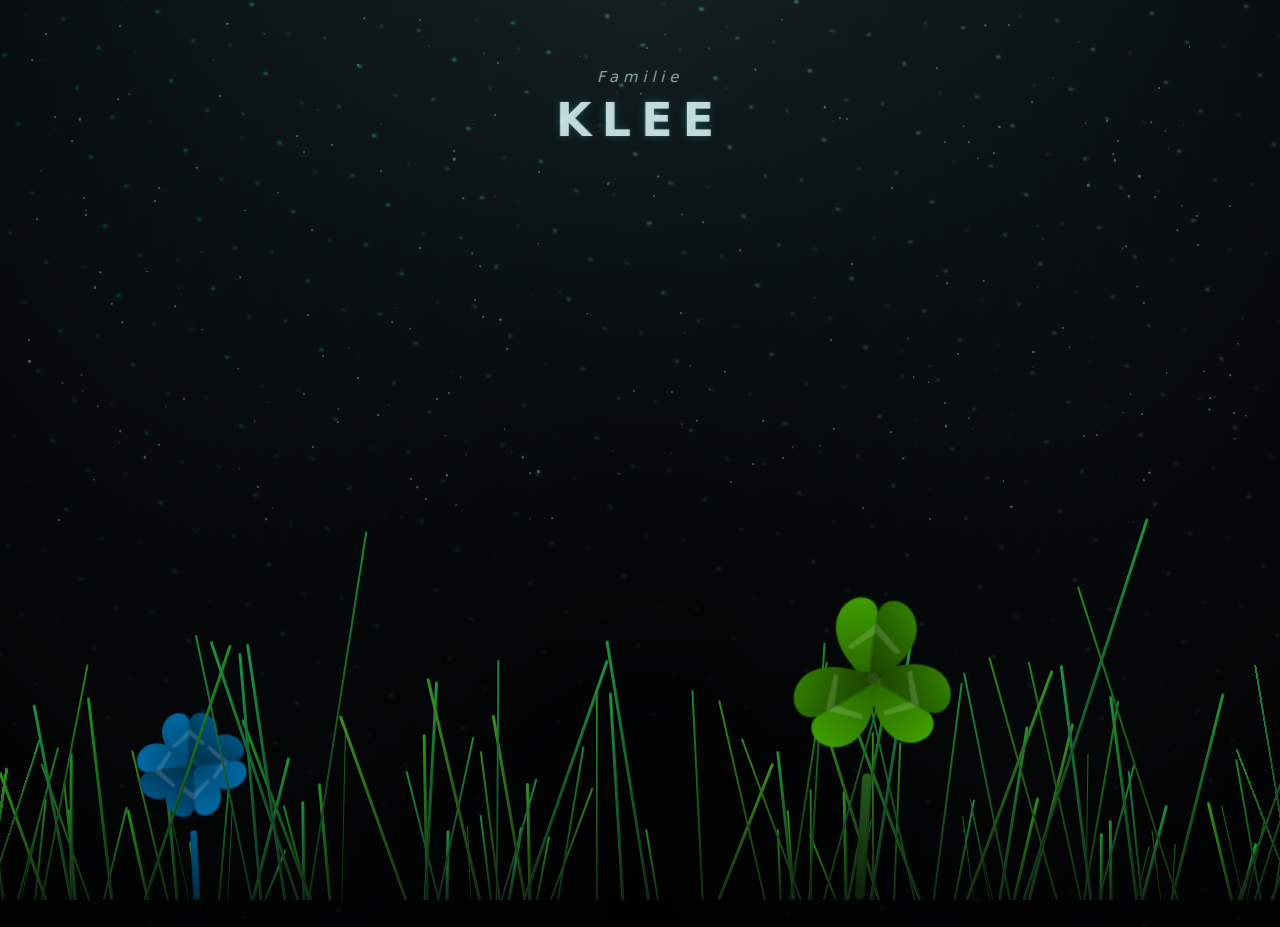
==== commit 609bf93d: "Refine clover leaflets: shallower notch, centered bases, fold shadow - Soften the apex notch so leaf" ====
--- a/index.html
+++ b/index.html
@@ -6,10 +6,10 @@
   <title>Familie Klee</title>
   <meta name="description" content="Animated clover meadow landing page for Familie Klee.">
   <link rel="icon" type="image/x-icon" href="favicon.ico" sizes="any">
-  <link rel="preload" href="assets/main-F7002077.css" as="style">
-  <link rel="modulepreload" href="assets/main-MUUQU6Q4.js">
+  <link rel="preload" href="assets/main-FF6EDCCF.css" as="style">
+  <link rel="modulepreload" href="assets/main-EF80D885.js">
   <link rel="preload" href="site.config.json" as="fetch">
-  <link rel="stylesheet" href="assets/main-F7002077.css">
+  <link rel="stylesheet" href="assets/main-FF6EDCCF.css">
 </head>
 <body class="not-loaded">
   <main id="main-content">
@@ -37,6 +37,6 @@
     <div class="site-footer__inner"></div>
   </footer>
 
-  <script type="module" src="assets/main-MUUQU6Q4.js"></script>
+  <script type="module" src="assets/main-EF80D885.js"></script>
 </body>
 </html>
--- a/assets/main-FF6EDCCF.css
+++ b/assets/main-FF6EDCCF.css
@@ -0,0 +1 @@
+*,*:after,*:before{padding:0;margin:0;box-sizing:border-box}:root{--dark-color: #000;--wind-rot: 0deg;--wind-rot-small: 0deg;--ground-offset: 0vmin;--ground-overlay-h: 0vmin;--clover-leaf-mask: url("data:image/svg+xml,%3Csvg%20xmlns='http://www.w3.org/2000/svg'%20viewBox='0%200%20100%20120'%3E%3Cpath%20d='M50%20118C41%20104%2028%2094%2018%2082%206%2068%200%2050%205%2036%2010%2020%2026%2011%2039%2016c6.5%202.5%209%207.5%2011%2013%202-5.5%204.5-10.5%2011-13%2013-5%2029%204%2034%2020%205%2014-1%2032-13%2046-10%2012-23%2022-32%2036z'/%3E%3C/svg%3E");--clover-leaf-shade: url("data:image/svg+xml,%3Csvg%20xmlns='http://www.w3.org/2000/svg'%20viewBox='0%200%20100%20120'%3E%3Cdefs%3E%3ClinearGradient%20id='a'%20x1='0'%20y1='0'%20x2='1'%20y2='0'%3E%3Cstop%20offset='0'%20stop-opacity='.34'/%3E%3Cstop%20offset='1'%20stop-opacity='.08'/%3E%3C/linearGradient%3E%3C/defs%3E%3Crect%20x='49'%20width='51'%20height='120'%20fill='url(%23a)'/%3E%3Cpath%20d='M50%20114C48%2096%2046%2076%2049%2044'%20fill='none'%20stroke='%23000'%20stroke-width='2.4'%20stroke-linecap='round'%20opacity='.2'/%3E%3Cpath%20d='M19%2071%2050%2042%2081%2071%2076%2074%2050%2053%2024%2074Z'%20fill='%23fff'%20opacity='.15'/%3E%3C/svg%3E")}html,body{height:100%}body{display:flex;align-items:flex-end;justify-content:center;min-height:100vh;background-color:var(--dark-color);overflow:hidden;perspective:1000px;font-family:system-ui,-apple-system,Segoe UI,Roboto,Arial,sans-serif}.night{position:fixed;inset:-3vmin;width:calc(100vw + 6vmin);height:calc(100vh + 6vmin);transform:none;filter:blur(.1vmin);background-image:radial-gradient(ellipse at top,transparent 0%,var(--dark-color)),radial-gradient(ellipse at bottom,var(--dark-color),rgba(145,233,255,.2)),repeating-linear-gradient(220deg,rgb(0,0,0) 0px,rgb(0,0,0) 19px,transparent 19px,transparent 22px),repeating-linear-gradient(189deg,rgb(0,0,0) 0px,rgb(0,0,0) 19px,transparent 19px,transparent 22px),repeating-linear-gradient(148deg,rgb(0,0,0) 0px,rgb(0,0,0) 19px,transparent 19px,transparent 22px),linear-gradient(90deg,rgb(0,255,250),rgb(240,240,240));z-index:0}.aurora{position:absolute;inset:0;pointer-events:none;z-index:0;opacity:0;filter:blur(1.35vmin) saturate(1.12);transform:translateZ(0) scale(1.02);transition:opacity var(--aurora-fade, 6.8s) cubic-bezier(.12,.8,.12,1),filter var(--aurora-fade, 6.8s) ease,transform var(--aurora-fade, 6.8s) ease}body.is-aurora-on .aurora{--aurora-fade: 3.2s;opacity:.92;filter:blur(.85vmin) saturate(1.25);transform:translateZ(0) scale(1)}body.is-aurora-off .aurora{--aurora-fade: 6.8s;opacity:0;filter:blur(1.55vmin) saturate(1.08);transform:translateZ(0) scale(1.03)}.aurora__bg{position:absolute;left:-60%;top:-60%;width:220%;height:220%;background:radial-gradient(80% 55% at 35% 58%,rgba(60,255,190,.11),transparent 65%),radial-gradient(70% 55% at 62% 50%,rgba(90,170,255,.1),transparent 62%),linear-gradient(180deg,rgba(120,255,170,.18) 8%,rgba(65,0,80,.18) 22%,rgba(0,0,0,.92) 75%);animation:aurora-drift 10.5s linear infinite alternate;mix-blend-mode:screen;opacity:.65}.aurora__cont{position:absolute;left:50%;top:8vmin;transform:translate(-50%) skew(-.06turn,18deg);transform-origin:center;width:min(1200px,100vw);height:46vmin;max-height:520px;animation:aurora-wave 14s ease-in-out infinite;will-change:transform}.aurora__ray{position:absolute;top:0;left:var(--x, 50%);width:0;pointer-events:none;transform:translate(-50%)}.aurora__ray-inner{display:block;width:0;min-height:var(--h, 220px);border-radius:6% 52% 30px 20px;opacity:var(--o, .58);box-shadow:0 0 var(--blur, 100px) var(--spread, 20px) var(--c, rgba(75, 255, 185, .85));animation:aurora-ray-bob var(--dur, 8.2s) linear infinite;will-change:transform}@keyframes aurora-wave{0%{transform:translate(-50%) skew(-.06turn,18deg) rotate(-1.2deg) translateY(-.8vmin) scale(1.01)}50%{transform:translate(-50%) skew(-.06turn,18deg) rotate(1.2deg) translateY(.9vmin) scale(.995)}to{transform:translate(-50%) skew(-.06turn,18deg) rotate(-1.2deg) translateY(-.8vmin) scale(1.01)}}@keyframes aurora-ray-bob{0%,to{transform:translateY(calc(var(--mt, 0px) + 28px))}50%{transform:translateY(calc(var(--mt, 0px) + 98px))}}@keyframes aurora-drift{0%{transform:translate(5%,-2%)}25%{transform:translate(10%,7%)}40%{transform:rotate(-10deg)}60%{transform:translate(7%,-2%)}85%{transform:translate(6%,3%) rotate(12deg)}to{transform:none}}.flowers{position:fixed;inset:0;transform:none;z-index:1}.flowers:after{content:"";position:absolute;left:0;right:0;bottom:0;height:calc(var(--ground-overlay-h, 0vmin) + env(safe-area-inset-bottom));pointer-events:none;background:radial-gradient(140% 120% at 50% 100%,rgba(25,120,35,.22),transparent 62%),linear-gradient(to top,rgba(0,0,0,.88),rgba(0,0,0,0));z-index:1}.stars{position:absolute;inset:0;z-index:0;pointer-events:none}.star{position:absolute;left:var(--x, 50%);top:var(--y, 25%);width:var(--s, 2px);height:var(--s, 2px);border-radius:50%;background:rgba(255,255,255,.88);box-shadow:0 0 .6vmin #23f0ff1f,0 0 .2vmin #ffffff40;transform:translate(-50%,-50%) scale(1);opacity:.35;animation:star-twinkle var(--tw, 4s) ease-in-out infinite;animation-delay:var(--td, 0s)}@keyframes star-twinkle{0%,to{opacity:.22;transform:translate(-50%,-50%) scale(.92)}50%{opacity:.88;transform:translate(-50%,-50%) scale(1.18)}}.sky-title{position:absolute;left:50%;top:7.5vmin;transform:translate(-50%) rotate(var(--wind-rot-small));transform-origin:center;z-index:2;pointer-events:none}.sky-title__inner{text-align:center;opacity:0;filter:blur(.6vmin);transform:translateY(2.2vmin);animation:title-in 2.2s cubic-bezier(.2,.9,.2,1) forwards,title-float 10s ease-in-out infinite;animation-delay:.6s,3.2s}@keyframes title-in{to{opacity:.92;filter:blur(0);transform:translateY(0)}}@keyframes title-float{0%,to{transform:translateY(0)}50%{transform:translateY(-.65vmin)}}.sky-title__main{display:block;font-weight:600;text-transform:uppercase;letter-spacing:.22em;font-size:clamp(20px,4.2vw,46px);color:#e6ffffe0;text-shadow:0 0 1.2vmin rgba(35,240,255,.22),0 0 .25vmin rgba(255,255,255,.28)}.sky-title__sub{display:block;margin-top:0;margin-bottom:.45rem;font-size:clamp(11px,1.6vw,15px);letter-spacing:.32em;font-style:italic;color:#e6ffffa8;text-shadow:0 0 1vmin rgba(35,240,255,.14)}.meadow{position:absolute;inset:0;overflow:hidden;pointer-events:auto;z-index:1}.blade,.clover{pointer-events:none}.clover--preset{pointer-events:auto;cursor:pointer;text-decoration:none}.clover--preset *{pointer-events:none}.clover--preset:focus-visible{outline:2px solid rgba(230,255,255,.55);outline-offset:6px;border-radius:18px}.clover-label{position:absolute;left:50%;bottom:calc(var(--stem, 12vmin) + (var(--leaf, 3vmin) * 5.4) + 1.2vmin);transform:translate(-50%) translateY(.9vmin);opacity:0;filter:blur(.35vmin);transition:opacity .22s ease,transform .22s ease,filter .22s ease;pointer-events:none}.clover-label__inner{padding:.45rem .7rem;border-radius:999px;background:rgba(0,0,0,.32);backdrop-filter:blur(8px);box-shadow:0 10px 30px #00000040;color:#e6ffffe6;font-size:13px;letter-spacing:.04em;white-space:nowrap}.clover--preset.is-intro .clover-label,body.is-pointer-active .clover--preset .clover-label,.clover--preset.is-hover .clover-label,.clover--preset:hover .clover-label,.clover--preset:focus-visible .clover-label{opacity:.95;filter:blur(0);transform:translate(-50%) translateY(0)}.blade{position:absolute;bottom:var(--ground-offset, 0vmin);left:var(--x, 50vw);width:var(--w, .28vmin);height:var(--h, 16vmin);transform:translate(-50%);z-index:var(--z, 5)}.blade__wind{width:100%;height:100%;transform-origin:bottom center;transform:rotate(calc(var(--r, 0deg) + var(--wind-rot)));will-change:transform;animation:blade-wind var(--sway, 4s) ease-in-out infinite;animation-delay:var(--delay, 0s)}@keyframes blade-wind{0%,to{transform:rotate(calc(var(--r, 0deg) + var(--wind-rot) - 2.6deg))}50%{transform:rotate(calc(var(--r, 0deg) + var(--wind-rot) + 2.6deg))}}.blade__inner{position:relative;width:100%;height:100%;border-radius:999px 999px 0 0;background-image:linear-gradient(to top,hsl(var(--hue, 120) 55% 10%),hsl(var(--hue, 120) 70% 36%));box-shadow:inset 0 0 2px #00000080;transform-origin:bottom center;transform:scaleY(0);will-change:transform;animation:blade-grow var(--grow, 1s) cubic-bezier(.18,.9,.22,1) forwards;animation-delay:var(--delay, 0s)}.blade__inner:after{content:"";position:absolute;inset:0;border-radius:inherit;background:linear-gradient(to right,rgba(255,255,255,.14),transparent 55%);opacity:.75}@keyframes blade-grow{0%{transform:scaleY(0)}72%{transform:scaleY(1.1)}to{transform:scaleY(1)}}.clover{position:absolute;left:var(--x, 50vw);bottom:max(0vmin,calc(var(--ground-offset, 0vmin) + var(--y, 0vmin)));width:calc(var(--leaf, 2vmin) * 5.4);height:calc(var(--stem, 12vmin) + var(--leaf, 2vmin) * 5.8);transform:translate(-50%);z-index:var(--z, 10)}.clover__wind{position:absolute;inset:0;transform-origin:bottom center;transform:rotate(calc(var(--rot, 0deg) + var(--wind-rot)));will-change:transform;animation:clover-wind var(--wind, 6s) ease-in-out infinite;animation-delay:var(--delay, .2s)}@keyframes clover-wind{0%,to{transform:rotate(calc(var(--rot, 0deg) + var(--wind-rot) - 2.1deg))}50%{transform:rotate(calc(var(--rot, 0deg) + var(--wind-rot) + 2.1deg))}}.clover__stem{position:absolute;left:50%;bottom:0;width:calc(var(--leaf, 2vmin) * .3);height:var(--stem, 12vmin);transform:translate(-50%) scaleY(0);transform-origin:bottom center;will-change:transform;border-radius:999px;background-image:linear-gradient(to top,var(--stem-b, hsl(var(--hue, 120) 45% 8%)),var(--stem-a, hsl(var(--hue, 120) 55% 24%)));box-shadow:inset 0 0 2px #0000008c;animation:stem-grow var(--grow, 1.2s) cubic-bezier(.18,.9,.22,1) forwards;animation-delay:var(--delay, .2s)}@keyframes stem-grow{0%{transform:translate(-50%) scaleY(0)}75%{transform:translate(-50%) scaleY(1.12)}to{transform:translate(-50%) scaleY(1)}}.clover__head{position:absolute;left:50%;bottom:var(--stem, 12vmin);width:calc(var(--leaf, 2vmin) * 5.4);height:calc(var(--leaf, 2vmin) * 5.4);transform:translate(-50%) scale(0);transform-origin:50% 85%;opacity:0;will-change:transform,opacity;animation:head-grow var(--grow, 1.2s) cubic-bezier(.18,.9,.22,1) forwards;animation-delay:calc(var(--delay, .2s) + .1s)}@keyframes head-grow{0%{transform:translate(-50%) scale(0);opacity:0}70%{transform:translate(-50%) scale(1.08);opacity:1}to{transform:translate(-50%) scale(1);opacity:1}}.clover__leaf-wrap{position:absolute;left:50%;top:50%;width:calc(var(--leaf, 2vmin) * 2.55);height:calc(var(--leaf, 2vmin) * 2.95);transform:translate(var(--tx, -50%),var(--ty, -50%)) rotate(var(--a, 0deg)) scale(var(--sx, 1),var(--sy, 1));transform-origin:center}.clover__leaf-wind{position:absolute;left:50%;top:50%;width:100%;height:100%;transform-origin:50% 100%;transform:translate(-50%,-86%) rotate(calc(var(--lr, 0deg) + var(--wind-rot-small)));will-change:transform;animation:leaf-wind var(--wind, 6s) ease-in-out infinite;animation-delay:calc(var(--delay, .2s) + var(--leaf-delay, 0s))}@keyframes leaf-wind{0%,to{transform:translate(-50%,-86%) rotate(calc(var(--lr, 0deg) + var(--wind-rot-small) - 1.2deg))}50%{transform:translate(-50%,-86%) rotate(calc(var(--lr, 0deg) + var(--wind-rot-small) + 1.6deg))}}.clover__leaf{position:absolute;inset:0;-webkit-mask-image:var(--clover-leaf-mask);mask-image:var(--clover-leaf-mask);-webkit-mask-repeat:no-repeat;mask-repeat:no-repeat;-webkit-mask-size:100% 100%;mask-size:100% 100%;-webkit-mask-position:center;mask-position:center;background:linear-gradient(169deg,var(--leaf-a, #44aa00),var(--leaf-b, #225500));filter:drop-shadow(0 .3vmin .85vmin rgba(0,0,0,.3));transform:scaleX(var(--leaf-flip, 1)) scale(0);transform-origin:50% 100%;opacity:0;will-change:transform,opacity;animation:leaf-grow var(--grow,1.2s) cubic-bezier(.18,.9,.22,1) forwards;animation-delay:calc(var(--delay, .2s) + .18s + var(--leaf-delay, 0s))}.clover__leaf:after{content:"";position:absolute;inset:0;background-image:var(--clover-leaf-shade);background-repeat:no-repeat;background-size:100% 100%;background-position:center;pointer-events:none}@keyframes leaf-grow{0%{transform:scaleX(var(--leaf-flip, 1)) scale(0);opacity:0}70%{transform:scaleX(var(--leaf-flip, 1)) scale(1.1);opacity:1}to{transform:scaleX(var(--leaf-flip, 1)) scale(1);opacity:1}}.clover__center{position:absolute;left:50%;top:50%;width:calc(var(--leaf, 2vmin) * .34);height:calc(var(--leaf, 2vmin) * .34);border-radius:50%;background:var(--leaf-center, #2d5016);transform:translate(-50%,-50%) scale(0);transform-origin:center;opacity:.95;z-index:5;animation:center-pop .65s cubic-bezier(.18,.9,.22,1) forwards;animation-delay:calc(var(--delay, .2s) + .32s)}@keyframes center-pop{0%{transform:translate(-50%,-50%) scale(0)}70%{transform:translate(-50%,-50%) scale(1.18)}to{transform:translate(-50%,-50%) scale(1)}}.not-loaded *{animation-play-state:paused!important}@media (max-width: 768px),(max-height: 720px){:root{--ground-offset: clamp(6vmin, 8vh, 14vmin);--ground-overlay-h: clamp(18vmin, 22vh, 30vmin)}body.is-aurora-on .aurora{opacity:.78;filter:blur(1.05vmin) saturate(1.2)}}
--- a/assets/main-FF6EDCCF.css
+++ b/assets/main-FF6EDCCF.css
@@ -0,0 +1 @@
+*,*:after,*:before{padding:0;margin:0;box-sizing:border-box}:root{--dark-color: #000;--wind-rot: 0deg;--wind-rot-small: 0deg;--ground-offset: 0vmin;--ground-overlay-h: 0vmin;--clover-leaf-mask: url("data:image/svg+xml,%3Csvg%20xmlns='http://www.w3.org/2000/svg'%20viewBox='0%200%20100%20120'%3E%3Cpath%20d='M50%20118C41%20104%2028%2094%2018%2082%206%2068%200%2050%205%2036%2010%2020%2026%2011%2039%2016c6.5%202.5%209%207.5%2011%2013%202-5.5%204.5-10.5%2011-13%2013-5%2029%204%2034%2020%205%2014-1%2032-13%2046-10%2012-23%2022-32%2036z'/%3E%3C/svg%3E");--clover-leaf-shade: url("data:image/svg+xml,%3Csvg%20xmlns='http://www.w3.org/2000/svg'%20viewBox='0%200%20100%20120'%3E%3Cdefs%3E%3ClinearGradient%20id='a'%20x1='0'%20y1='0'%20x2='1'%20y2='0'%3E%3Cstop%20offset='0'%20stop-opacity='.34'/%3E%3Cstop%20offset='1'%20stop-opacity='.08'/%3E%3C/linearGradient%3E%3C/defs%3E%3Crect%20x='49'%20width='51'%20height='120'%20fill='url(%23a)'/%3E%3Cpath%20d='M50%20114C48%2096%2046%2076%2049%2044'%20fill='none'%20stroke='%23000'%20stroke-width='2.4'%20stroke-linecap='round'%20opacity='.2'/%3E%3Cpath%20d='M19%2071%2050%2042%2081%2071%2076%2074%2050%2053%2024%2074Z'%20fill='%23fff'%20opacity='.15'/%3E%3C/svg%3E")}html,body{height:100%}body{display:flex;align-items:flex-end;justify-content:center;min-height:100vh;background-color:var(--dark-color);overflow:hidden;perspective:1000px;font-family:system-ui,-apple-system,Segoe UI,Roboto,Arial,sans-serif}.night{position:fixed;inset:-3vmin;width:calc(100vw + 6vmin);height:calc(100vh + 6vmin);transform:none;filter:blur(.1vmin);background-image:radial-gradient(ellipse at top,transparent 0%,var(--dark-color)),radial-gradient(ellipse at bottom,var(--dark-color),rgba(145,233,255,.2)),repeating-linear-gradient(220deg,rgb(0,0,0) 0px,rgb(0,0,0) 19px,transparent 19px,transparent 22px),repeating-linear-gradient(189deg,rgb(0,0,0) 0px,rgb(0,0,0) 19px,transparent 19px,transparent 22px),repeating-linear-gradient(148deg,rgb(0,0,0) 0px,rgb(0,0,0) 19px,transparent 19px,transparent 22px),linear-gradient(90deg,rgb(0,255,250),rgb(240,240,240));z-index:0}.aurora{position:absolute;inset:0;pointer-events:none;z-index:0;opacity:0;filter:blur(1.35vmin) saturate(1.12);transform:translateZ(0) scale(1.02);transition:opacity var(--aurora-fade, 6.8s) cubic-bezier(.12,.8,.12,1),filter var(--aurora-fade, 6.8s) ease,transform var(--aurora-fade, 6.8s) ease}body.is-aurora-on .aurora{--aurora-fade: 3.2s;opacity:.92;filter:blur(.85vmin) saturate(1.25);transform:translateZ(0) scale(1)}body.is-aurora-off .aurora{--aurora-fade: 6.8s;opacity:0;filter:blur(1.55vmin) saturate(1.08);transform:translateZ(0) scale(1.03)}.aurora__bg{position:absolute;left:-60%;top:-60%;width:220%;height:220%;background:radial-gradient(80% 55% at 35% 58%,rgba(60,255,190,.11),transparent 65%),radial-gradient(70% 55% at 62% 50%,rgba(90,170,255,.1),transparent 62%),linear-gradient(180deg,rgba(120,255,170,.18) 8%,rgba(65,0,80,.18) 22%,rgba(0,0,0,.92) 75%);animation:aurora-drift 10.5s linear infinite alternate;mix-blend-mode:screen;opacity:.65}.aurora__cont{position:absolute;left:50%;top:8vmin;transform:translate(-50%) skew(-.06turn,18deg);transform-origin:center;width:min(1200px,100vw);height:46vmin;max-height:520px;animation:aurora-wave 14s ease-in-out infinite;will-change:transform}.aurora__ray{position:absolute;top:0;left:var(--x, 50%);width:0;pointer-events:none;transform:translate(-50%)}.aurora__ray-inner{display:block;width:0;min-height:var(--h, 220px);border-radius:6% 52% 30px 20px;opacity:var(--o, .58);box-shadow:0 0 var(--blur, 100px) var(--spread, 20px) var(--c, rgba(75, 255, 185, .85));animation:aurora-ray-bob var(--dur, 8.2s) linear infinite;will-change:transform}@keyframes aurora-wave{0%{transform:translate(-50%) skew(-.06turn,18deg) rotate(-1.2deg) translateY(-.8vmin) scale(1.01)}50%{transform:translate(-50%) skew(-.06turn,18deg) rotate(1.2deg) translateY(.9vmin) scale(.995)}to{transform:translate(-50%) skew(-.06turn,18deg) rotate(-1.2deg) translateY(-.8vmin) scale(1.01)}}@keyframes aurora-ray-bob{0%,to{transform:translateY(calc(var(--mt, 0px) + 28px))}50%{transform:translateY(calc(var(--mt, 0px) + 98px))}}@keyframes aurora-drift{0%{transform:translate(5%,-2%)}25%{transform:translate(10%,7%)}40%{transform:rotate(-10deg)}60%{transform:translate(7%,-2%)}85%{transform:translate(6%,3%) rotate(12deg)}to{transform:none}}.flowers{position:fixed;inset:0;transform:none;z-index:1}.flowers:after{content:"";position:absolute;left:0;right:0;bottom:0;height:calc(var(--ground-overlay-h, 0vmin) + env(safe-area-inset-bottom));pointer-events:none;background:radial-gradient(140% 120% at 50% 100%,rgba(25,120,35,.22),transparent 62%),linear-gradient(to top,rgba(0,0,0,.88),rgba(0,0,0,0));z-index:1}.stars{position:absolute;inset:0;z-index:0;pointer-events:none}.star{position:absolute;left:var(--x, 50%);top:var(--y, 25%);width:var(--s, 2px);height:var(--s, 2px);border-radius:50%;background:rgba(255,255,255,.88);box-shadow:0 0 .6vmin #23f0ff1f,0 0 .2vmin #ffffff40;transform:translate(-50%,-50%) scale(1);opacity:.35;animation:star-twinkle var(--tw, 4s) ease-in-out infinite;animation-delay:var(--td, 0s)}@keyframes star-twinkle{0%,to{opacity:.22;transform:translate(-50%,-50%) scale(.92)}50%{opacity:.88;transform:translate(-50%,-50%) scale(1.18)}}.sky-title{position:absolute;left:50%;top:7.5vmin;transform:translate(-50%) rotate(var(--wind-rot-small));transform-origin:center;z-index:2;pointer-events:none}.sky-title__inner{text-align:center;opacity:0;filter:blur(.6vmin);transform:translateY(2.2vmin);animation:title-in 2.2s cubic-bezier(.2,.9,.2,1) forwards,title-float 10s ease-in-out infinite;animation-delay:.6s,3.2s}@keyframes title-in{to{opacity:.92;filter:blur(0);transform:translateY(0)}}@keyframes title-float{0%,to{transform:translateY(0)}50%{transform:translateY(-.65vmin)}}.sky-title__main{display:block;font-weight:600;text-transform:uppercase;letter-spacing:.22em;font-size:clamp(20px,4.2vw,46px);color:#e6ffffe0;text-shadow:0 0 1.2vmin rgba(35,240,255,.22),0 0 .25vmin rgba(255,255,255,.28)}.sky-title__sub{display:block;margin-top:0;margin-bottom:.45rem;font-size:clamp(11px,1.6vw,15px);letter-spacing:.32em;font-style:italic;color:#e6ffffa8;text-shadow:0 0 1vmin rgba(35,240,255,.14)}.meadow{position:absolute;inset:0;overflow:hidden;pointer-events:auto;z-index:1}.blade,.clover{pointer-events:none}.clover--preset{pointer-events:auto;cursor:pointer;text-decoration:none}.clover--preset *{pointer-events:none}.clover--preset:focus-visible{outline:2px solid rgba(230,255,255,.55);outline-offset:6px;border-radius:18px}.clover-label{position:absolute;left:50%;bottom:calc(var(--stem, 12vmin) + (var(--leaf, 3vmin) * 5.4) + 1.2vmin);transform:translate(-50%) translateY(.9vmin);opacity:0;filter:blur(.35vmin);transition:opacity .22s ease,transform .22s ease,filter .22s ease;pointer-events:none}.clover-label__inner{padding:.45rem .7rem;border-radius:999px;background:rgba(0,0,0,.32);backdrop-filter:blur(8px);box-shadow:0 10px 30px #00000040;color:#e6ffffe6;font-size:13px;letter-spacing:.04em;white-space:nowrap}.clover--preset.is-intro .clover-label,body.is-pointer-active .clover--preset .clover-label,.clover--preset.is-hover .clover-label,.clover--preset:hover .clover-label,.clover--preset:focus-visible .clover-label{opacity:.95;filter:blur(0);transform:translate(-50%) translateY(0)}.blade{position:absolute;bottom:var(--ground-offset, 0vmin);left:var(--x, 50vw);width:var(--w, .28vmin);height:var(--h, 16vmin);transform:translate(-50%);z-index:var(--z, 5)}.blade__wind{width:100%;height:100%;transform-origin:bottom center;transform:rotate(calc(var(--r, 0deg) + var(--wind-rot)));will-change:transform;animation:blade-wind var(--sway, 4s) ease-in-out infinite;animation-delay:var(--delay, 0s)}@keyframes blade-wind{0%,to{transform:rotate(calc(var(--r, 0deg) + var(--wind-rot) - 2.6deg))}50%{transform:rotate(calc(var(--r, 0deg) + var(--wind-rot) + 2.6deg))}}.blade__inner{position:relative;width:100%;height:100%;border-radius:999px 999px 0 0;background-image:linear-gradient(to top,hsl(var(--hue, 120) 55% 10%),hsl(var(--hue, 120) 70% 36%));box-shadow:inset 0 0 2px #00000080;transform-origin:bottom center;transform:scaleY(0);will-change:transform;animation:blade-grow var(--grow, 1s) cubic-bezier(.18,.9,.22,1) forwards;animation-delay:var(--delay, 0s)}.blade__inner:after{content:"";position:absolute;inset:0;border-radius:inherit;background:linear-gradient(to right,rgba(255,255,255,.14),transparent 55%);opacity:.75}@keyframes blade-grow{0%{transform:scaleY(0)}72%{transform:scaleY(1.1)}to{transform:scaleY(1)}}.clover{position:absolute;left:var(--x, 50vw);bottom:max(0vmin,calc(var(--ground-offset, 0vmin) + var(--y, 0vmin)));width:calc(var(--leaf, 2vmin) * 5.4);height:calc(var(--stem, 12vmin) + var(--leaf, 2vmin) * 5.8);transform:translate(-50%);z-index:var(--z, 10)}.clover__wind{position:absolute;inset:0;transform-origin:bottom center;transform:rotate(calc(var(--rot, 0deg) + var(--wind-rot)));will-change:transform;animation:clover-wind var(--wind, 6s) ease-in-out infinite;animation-delay:var(--delay, .2s)}@keyframes clover-wind{0%,to{transform:rotate(calc(var(--rot, 0deg) + var(--wind-rot) - 2.1deg))}50%{transform:rotate(calc(var(--rot, 0deg) + var(--wind-rot) + 2.1deg))}}.clover__stem{position:absolute;left:50%;bottom:0;width:calc(var(--leaf, 2vmin) * .3);height:var(--stem, 12vmin);transform:translate(-50%) scaleY(0);transform-origin:bottom center;will-change:transform;border-radius:999px;background-image:linear-gradient(to top,var(--stem-b, hsl(var(--hue, 120) 45% 8%)),var(--stem-a, hsl(var(--hue, 120) 55% 24%)));box-shadow:inset 0 0 2px #0000008c;animation:stem-grow var(--grow, 1.2s) cubic-bezier(.18,.9,.22,1) forwards;animation-delay:var(--delay, .2s)}@keyframes stem-grow{0%{transform:translate(-50%) scaleY(0)}75%{transform:translate(-50%) scaleY(1.12)}to{transform:translate(-50%) scaleY(1)}}.clover__head{position:absolute;left:50%;bottom:var(--stem, 12vmin);width:calc(var(--leaf, 2vmin) * 5.4);height:calc(var(--leaf, 2vmin) * 5.4);transform:translate(-50%) scale(0);transform-origin:50% 85%;opacity:0;will-change:transform,opacity;animation:head-grow var(--grow, 1.2s) cubic-bezier(.18,.9,.22,1) forwards;animation-delay:calc(var(--delay, .2s) + .1s)}@keyframes head-grow{0%{transform:translate(-50%) scale(0);opacity:0}70%{transform:translate(-50%) scale(1.08);opacity:1}to{transform:translate(-50%) scale(1);opacity:1}}.clover__leaf-wrap{position:absolute;left:50%;top:50%;width:calc(var(--leaf, 2vmin) * 2.55);height:calc(var(--leaf, 2vmin) * 2.95);transform:translate(var(--tx, -50%),var(--ty, -50%)) rotate(var(--a, 0deg)) scale(var(--sx, 1),var(--sy, 1));transform-origin:center}.clover__leaf-wind{position:absolute;left:50%;top:50%;width:100%;height:100%;transform-origin:50% 100%;transform:translate(-50%,-86%) rotate(calc(var(--lr, 0deg) + var(--wind-rot-small)));will-change:transform;animation:leaf-wind var(--wind, 6s) ease-in-out infinite;animation-delay:calc(var(--delay, .2s) + var(--leaf-delay, 0s))}@keyframes leaf-wind{0%,to{transform:translate(-50%,-86%) rotate(calc(var(--lr, 0deg) + var(--wind-rot-small) - 1.2deg))}50%{transform:translate(-50%,-86%) rotate(calc(var(--lr, 0deg) + var(--wind-rot-small) + 1.6deg))}}.clover__leaf{position:absolute;inset:0;-webkit-mask-image:var(--clover-leaf-mask);mask-image:var(--clover-leaf-mask);-webkit-mask-repeat:no-repeat;mask-repeat:no-repeat;-webkit-mask-size:100% 100%;mask-size:100% 100%;-webkit-mask-position:center;mask-position:center;background:linear-gradient(169deg,var(--leaf-a, #44aa00),var(--leaf-b, #225500));filter:drop-shadow(0 .3vmin .85vmin rgba(0,0,0,.3));transform:scaleX(var(--leaf-flip, 1)) scale(0);transform-origin:50% 100%;opacity:0;will-change:transform,opacity;animation:leaf-grow var(--grow,1.2s) cubic-bezier(.18,.9,.22,1) forwards;animation-delay:calc(var(--delay, .2s) + .18s + var(--leaf-delay, 0s))}.clover__leaf:after{content:"";position:absolute;inset:0;background-image:var(--clover-leaf-shade);background-repeat:no-repeat;background-size:100% 100%;background-position:center;pointer-events:none}@keyframes leaf-grow{0%{transform:scaleX(var(--leaf-flip, 1)) scale(0);opacity:0}70%{transform:scaleX(var(--leaf-flip, 1)) scale(1.1);opacity:1}to{transform:scaleX(var(--leaf-flip, 1)) scale(1);opacity:1}}.clover__center{position:absolute;left:50%;top:50%;width:calc(var(--leaf, 2vmin) * .34);height:calc(var(--leaf, 2vmin) * .34);border-radius:50%;background:var(--leaf-center, #2d5016);transform:translate(-50%,-50%) scale(0);transform-origin:center;opacity:.95;z-index:5;animation:center-pop .65s cubic-bezier(.18,.9,.22,1) forwards;animation-delay:calc(var(--delay, .2s) + .32s)}@keyframes center-pop{0%{transform:translate(-50%,-50%) scale(0)}70%{transform:translate(-50%,-50%) scale(1.18)}to{transform:translate(-50%,-50%) scale(1)}}.not-loaded *{animation-play-state:paused!important}@media (max-width: 768px),(max-height: 720px){:root{--ground-offset: clamp(6vmin, 8vh, 14vmin);--ground-overlay-h: clamp(18vmin, 22vh, 30vmin)}body.is-aurora-on .aurora{opacity:.78;filter:blur(1.05vmin) saturate(1.2)}}
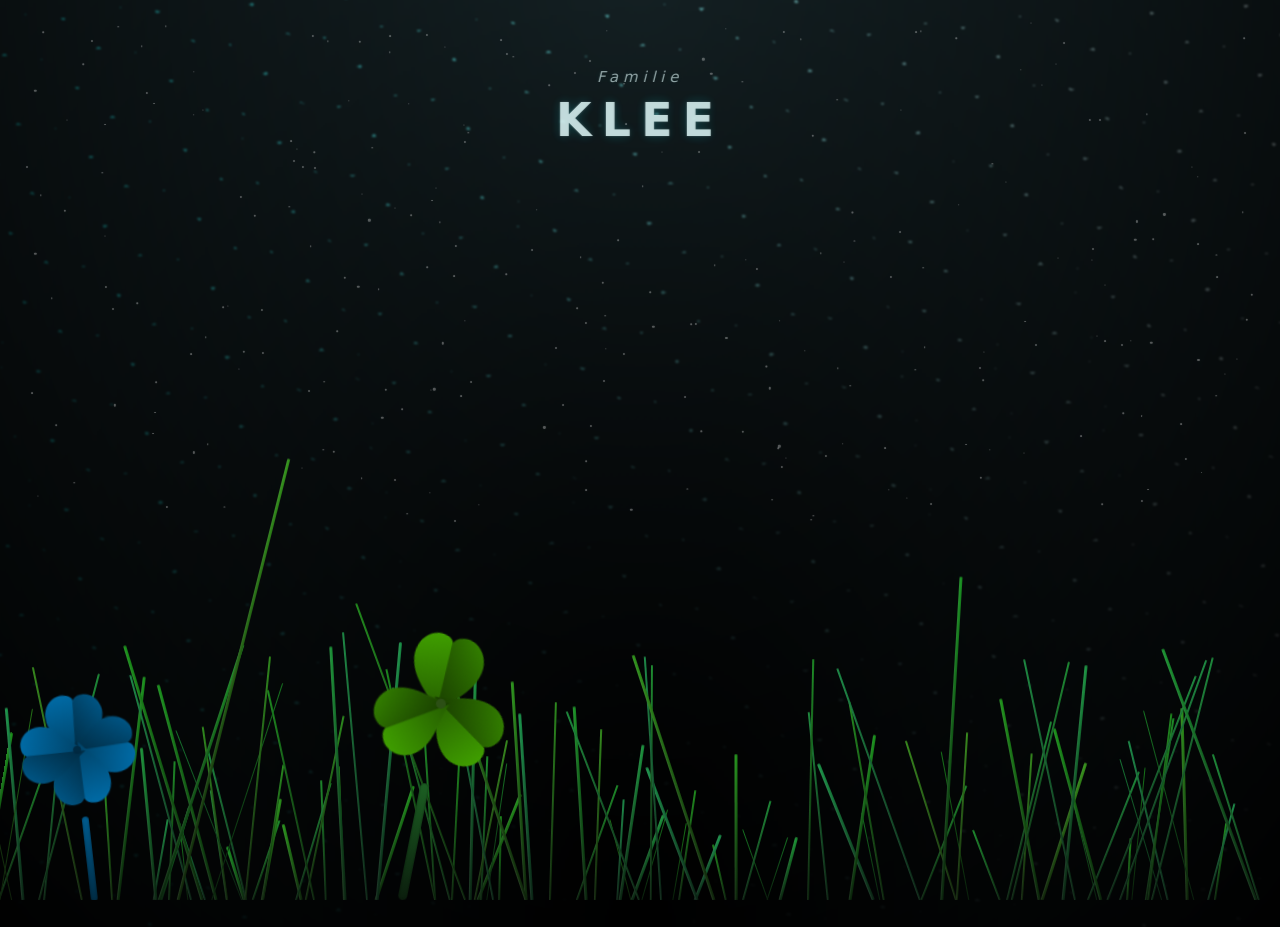
==== commit 664c5366: "Soften leaflet notch further and reduce shade to fold shadow only Cut the apex notch depth roughly i" ====
--- a/index.html
+++ b/index.html
@@ -6,10 +6,10 @@
   <title>Familie Klee</title>
   <meta name="description" content="Animated clover meadow landing page for Familie Klee.">
   <link rel="icon" type="image/x-icon" href="favicon.ico" sizes="any">
-  <link rel="preload" href="assets/main-FF6EDCCF.css" as="style">
+  <link rel="preload" href="assets/main-548EBBEF.css" as="style">
   <link rel="modulepreload" href="assets/main-EF80D885.js">
   <link rel="preload" href="site.config.json" as="fetch">
-  <link rel="stylesheet" href="assets/main-FF6EDCCF.css">
+  <link rel="stylesheet" href="assets/main-548EBBEF.css">
 </head>
 <body class="not-loaded">
   <main id="main-content">
--- a/assets/main-548EBBEF.css
+++ b/assets/main-548EBBEF.css
@@ -0,0 +1 @@
+*,*:after,*:before{padding:0;margin:0;box-sizing:border-box}:root{--dark-color: #000;--wind-rot: 0deg;--wind-rot-small: 0deg;--ground-offset: 0vmin;--ground-overlay-h: 0vmin;--clover-leaf-mask: url("data:image/svg+xml,%3Csvg%20xmlns='http://www.w3.org/2000/svg'%20viewBox='0%200%20100%20120'%3E%3Cpath%20d='M50%20118C41%20104%2028%2094%2018%2082%206%2068%200%2050%205%2036%2010%2020%2026%2011%2039%2015c6.5%201.5%209%204.5%2011%208%202-3.5%204.5-6.5%2011-8%2013-4%2029%205%2034%2021%205%2014-1%2032-13%2046-10%2012-23%2022-32%2036z'/%3E%3C/svg%3E");--clover-leaf-shade: url("data:image/svg+xml,%3Csvg%20xmlns='http://www.w3.org/2000/svg'%20viewBox='0%200%20100%20120'%3E%3Cdefs%3E%3ClinearGradient%20id='a'%20x1='0'%20y1='0'%20x2='1'%20y2='0'%3E%3Cstop%20offset='0'%20stop-opacity='.34'/%3E%3Cstop%20offset='1'%20stop-opacity='.08'/%3E%3C/linearGradient%3E%3C/defs%3E%3Crect%20x='49'%20width='51'%20height='120'%20fill='url(%23a)'/%3E%3C/svg%3E")}html,body{height:100%}body{display:flex;align-items:flex-end;justify-content:center;min-height:100vh;background-color:var(--dark-color);overflow:hidden;perspective:1000px;font-family:system-ui,-apple-system,Segoe UI,Roboto,Arial,sans-serif}.night{position:fixed;inset:-3vmin;width:calc(100vw + 6vmin);height:calc(100vh + 6vmin);transform:none;filter:blur(.1vmin);background-image:radial-gradient(ellipse at top,transparent 0%,var(--dark-color)),radial-gradient(ellipse at bottom,var(--dark-color),rgba(145,233,255,.2)),repeating-linear-gradient(220deg,rgb(0,0,0) 0px,rgb(0,0,0) 19px,transparent 19px,transparent 22px),repeating-linear-gradient(189deg,rgb(0,0,0) 0px,rgb(0,0,0) 19px,transparent 19px,transparent 22px),repeating-linear-gradient(148deg,rgb(0,0,0) 0px,rgb(0,0,0) 19px,transparent 19px,transparent 22px),linear-gradient(90deg,rgb(0,255,250),rgb(240,240,240));z-index:0}.aurora{position:absolute;inset:0;pointer-events:none;z-index:0;opacity:0;filter:blur(1.35vmin) saturate(1.12);transform:translateZ(0) scale(1.02);transition:opacity var(--aurora-fade, 6.8s) cubic-bezier(.12,.8,.12,1),filter var(--aurora-fade, 6.8s) ease,transform var(--aurora-fade, 6.8s) ease}body.is-aurora-on .aurora{--aurora-fade: 3.2s;opacity:.92;filter:blur(.85vmin) saturate(1.25);transform:translateZ(0) scale(1)}body.is-aurora-off .aurora{--aurora-fade: 6.8s;opacity:0;filter:blur(1.55vmin) saturate(1.08);transform:translateZ(0) scale(1.03)}.aurora__bg{position:absolute;left:-60%;top:-60%;width:220%;height:220%;background:radial-gradient(80% 55% at 35% 58%,rgba(60,255,190,.11),transparent 65%),radial-gradient(70% 55% at 62% 50%,rgba(90,170,255,.1),transparent 62%),linear-gradient(180deg,rgba(120,255,170,.18) 8%,rgba(65,0,80,.18) 22%,rgba(0,0,0,.92) 75%);animation:aurora-drift 10.5s linear infinite alternate;mix-blend-mode:screen;opacity:.65}.aurora__cont{position:absolute;left:50%;top:8vmin;transform:translate(-50%) skew(-.06turn,18deg);transform-origin:center;width:min(1200px,100vw);height:46vmin;max-height:520px;animation:aurora-wave 14s ease-in-out infinite;will-change:transform}.aurora__ray{position:absolute;top:0;left:var(--x, 50%);width:0;pointer-events:none;transform:translate(-50%)}.aurora__ray-inner{display:block;width:0;min-height:var(--h, 220px);border-radius:6% 52% 30px 20px;opacity:var(--o, .58);box-shadow:0 0 var(--blur, 100px) var(--spread, 20px) var(--c, rgba(75, 255, 185, .85));animation:aurora-ray-bob var(--dur, 8.2s) linear infinite;will-change:transform}@keyframes aurora-wave{0%{transform:translate(-50%) skew(-.06turn,18deg) rotate(-1.2deg) translateY(-.8vmin) scale(1.01)}50%{transform:translate(-50%) skew(-.06turn,18deg) rotate(1.2deg) translateY(.9vmin) scale(.995)}to{transform:translate(-50%) skew(-.06turn,18deg) rotate(-1.2deg) translateY(-.8vmin) scale(1.01)}}@keyframes aurora-ray-bob{0%,to{transform:translateY(calc(var(--mt, 0px) + 28px))}50%{transform:translateY(calc(var(--mt, 0px) + 98px))}}@keyframes aurora-drift{0%{transform:translate(5%,-2%)}25%{transform:translate(10%,7%)}40%{transform:rotate(-10deg)}60%{transform:translate(7%,-2%)}85%{transform:translate(6%,3%) rotate(12deg)}to{transform:none}}.flowers{position:fixed;inset:0;transform:none;z-index:1}.flowers:after{content:"";position:absolute;left:0;right:0;bottom:0;height:calc(var(--ground-overlay-h, 0vmin) + env(safe-area-inset-bottom));pointer-events:none;background:radial-gradient(140% 120% at 50% 100%,rgba(25,120,35,.22),transparent 62%),linear-gradient(to top,rgba(0,0,0,.88),rgba(0,0,0,0));z-index:1}.stars{position:absolute;inset:0;z-index:0;pointer-events:none}.star{position:absolute;left:var(--x, 50%);top:var(--y, 25%);width:var(--s, 2px);height:var(--s, 2px);border-radius:50%;background:rgba(255,255,255,.88);box-shadow:0 0 .6vmin #23f0ff1f,0 0 .2vmin #ffffff40;transform:translate(-50%,-50%) scale(1);opacity:.35;animation:star-twinkle var(--tw, 4s) ease-in-out infinite;animation-delay:var(--td, 0s)}@keyframes star-twinkle{0%,to{opacity:.22;transform:translate(-50%,-50%) scale(.92)}50%{opacity:.88;transform:translate(-50%,-50%) scale(1.18)}}.sky-title{position:absolute;left:50%;top:7.5vmin;transform:translate(-50%) rotate(var(--wind-rot-small));transform-origin:center;z-index:2;pointer-events:none}.sky-title__inner{text-align:center;opacity:0;filter:blur(.6vmin);transform:translateY(2.2vmin);animation:title-in 2.2s cubic-bezier(.2,.9,.2,1) forwards,title-float 10s ease-in-out infinite;animation-delay:.6s,3.2s}@keyframes title-in{to{opacity:.92;filter:blur(0);transform:translateY(0)}}@keyframes title-float{0%,to{transform:translateY(0)}50%{transform:translateY(-.65vmin)}}.sky-title__main{display:block;font-weight:600;text-transform:uppercase;letter-spacing:.22em;font-size:clamp(20px,4.2vw,46px);color:#e6ffffe0;text-shadow:0 0 1.2vmin rgba(35,240,255,.22),0 0 .25vmin rgba(255,255,255,.28)}.sky-title__sub{display:block;margin-top:0;margin-bottom:.45rem;font-size:clamp(11px,1.6vw,15px);letter-spacing:.32em;font-style:italic;color:#e6ffffa8;text-shadow:0 0 1vmin rgba(35,240,255,.14)}.meadow{position:absolute;inset:0;overflow:hidden;pointer-events:auto;z-index:1}.blade,.clover{pointer-events:none}.clover--preset{pointer-events:auto;cursor:pointer;text-decoration:none}.clover--preset *{pointer-events:none}.clover--preset:focus-visible{outline:2px solid rgba(230,255,255,.55);outline-offset:6px;border-radius:18px}.clover-label{position:absolute;left:50%;bottom:calc(var(--stem, 12vmin) + (var(--leaf, 3vmin) * 5.4) + 1.2vmin);transform:translate(-50%) translateY(.9vmin);opacity:0;filter:blur(.35vmin);transition:opacity .22s ease,transform .22s ease,filter .22s ease;pointer-events:none}.clover-label__inner{padding:.45rem .7rem;border-radius:999px;background:rgba(0,0,0,.32);backdrop-filter:blur(8px);box-shadow:0 10px 30px #00000040;color:#e6ffffe6;font-size:13px;letter-spacing:.04em;white-space:nowrap}.clover--preset.is-intro .clover-label,body.is-pointer-active .clover--preset .clover-label,.clover--preset.is-hover .clover-label,.clover--preset:hover .clover-label,.clover--preset:focus-visible .clover-label{opacity:.95;filter:blur(0);transform:translate(-50%) translateY(0)}.blade{position:absolute;bottom:var(--ground-offset, 0vmin);left:var(--x, 50vw);width:var(--w, .28vmin);height:var(--h, 16vmin);transform:translate(-50%);z-index:var(--z, 5)}.blade__wind{width:100%;height:100%;transform-origin:bottom center;transform:rotate(calc(var(--r, 0deg) + var(--wind-rot)));will-change:transform;animation:blade-wind var(--sway, 4s) ease-in-out infinite;animation-delay:var(--delay, 0s)}@keyframes blade-wind{0%,to{transform:rotate(calc(var(--r, 0deg) + var(--wind-rot) - 2.6deg))}50%{transform:rotate(calc(var(--r, 0deg) + var(--wind-rot) + 2.6deg))}}.blade__inner{position:relative;width:100%;height:100%;border-radius:999px 999px 0 0;background-image:linear-gradient(to top,hsl(var(--hue, 120) 55% 10%),hsl(var(--hue, 120) 70% 36%));box-shadow:inset 0 0 2px #00000080;transform-origin:bottom center;transform:scaleY(0);will-change:transform;animation:blade-grow var(--grow, 1s) cubic-bezier(.18,.9,.22,1) forwards;animation-delay:var(--delay, 0s)}.blade__inner:after{content:"";position:absolute;inset:0;border-radius:inherit;background:linear-gradient(to right,rgba(255,255,255,.14),transparent 55%);opacity:.75}@keyframes blade-grow{0%{transform:scaleY(0)}72%{transform:scaleY(1.1)}to{transform:scaleY(1)}}.clover{position:absolute;left:var(--x, 50vw);bottom:max(0vmin,calc(var(--ground-offset, 0vmin) + var(--y, 0vmin)));width:calc(var(--leaf, 2vmin) * 5.4);height:calc(var(--stem, 12vmin) + var(--leaf, 2vmin) * 5.8);transform:translate(-50%);z-index:var(--z, 10)}.clover__wind{position:absolute;inset:0;transform-origin:bottom center;transform:rotate(calc(var(--rot, 0deg) + var(--wind-rot)));will-change:transform;animation:clover-wind var(--wind, 6s) ease-in-out infinite;animation-delay:var(--delay, .2s)}@keyframes clover-wind{0%,to{transform:rotate(calc(var(--rot, 0deg) + var(--wind-rot) - 2.1deg))}50%{transform:rotate(calc(var(--rot, 0deg) + var(--wind-rot) + 2.1deg))}}.clover__stem{position:absolute;left:50%;bottom:0;width:calc(var(--leaf, 2vmin) * .3);height:var(--stem, 12vmin);transform:translate(-50%) scaleY(0);transform-origin:bottom center;will-change:transform;border-radius:999px;background-image:linear-gradient(to top,var(--stem-b, hsl(var(--hue, 120) 45% 8%)),var(--stem-a, hsl(var(--hue, 120) 55% 24%)));box-shadow:inset 0 0 2px #0000008c;animation:stem-grow var(--grow, 1.2s) cubic-bezier(.18,.9,.22,1) forwards;animation-delay:var(--delay, .2s)}@keyframes stem-grow{0%{transform:translate(-50%) scaleY(0)}75%{transform:translate(-50%) scaleY(1.12)}to{transform:translate(-50%) scaleY(1)}}.clover__head{position:absolute;left:50%;bottom:var(--stem, 12vmin);width:calc(var(--leaf, 2vmin) * 5.4);height:calc(var(--leaf, 2vmin) * 5.4);transform:translate(-50%) scale(0);transform-origin:50% 85%;opacity:0;will-change:transform,opacity;animation:head-grow var(--grow, 1.2s) cubic-bezier(.18,.9,.22,1) forwards;animation-delay:calc(var(--delay, .2s) + .1s)}@keyframes head-grow{0%{transform:translate(-50%) scale(0);opacity:0}70%{transform:translate(-50%) scale(1.08);opacity:1}to{transform:translate(-50%) scale(1);opacity:1}}.clover__leaf-wrap{position:absolute;left:50%;top:50%;width:calc(var(--leaf, 2vmin) * 2.55);height:calc(var(--leaf, 2vmin) * 2.95);transform:translate(var(--tx, -50%),var(--ty, -50%)) rotate(var(--a, 0deg)) scale(var(--sx, 1),var(--sy, 1));transform-origin:center}.clover__leaf-wind{position:absolute;left:50%;top:50%;width:100%;height:100%;transform-origin:50% 100%;transform:translate(-50%,-86%) rotate(calc(var(--lr, 0deg) + var(--wind-rot-small)));will-change:transform;animation:leaf-wind var(--wind, 6s) ease-in-out infinite;animation-delay:calc(var(--delay, .2s) + var(--leaf-delay, 0s))}@keyframes leaf-wind{0%,to{transform:translate(-50%,-86%) rotate(calc(var(--lr, 0deg) + var(--wind-rot-small) - 1.2deg))}50%{transform:translate(-50%,-86%) rotate(calc(var(--lr, 0deg) + var(--wind-rot-small) + 1.6deg))}}.clover__leaf{position:absolute;inset:0;-webkit-mask-image:var(--clover-leaf-mask);mask-image:var(--clover-leaf-mask);-webkit-mask-repeat:no-repeat;mask-repeat:no-repeat;-webkit-mask-size:100% 100%;mask-size:100% 100%;-webkit-mask-position:center;mask-position:center;background:linear-gradient(169deg,var(--leaf-a, #44aa00),var(--leaf-b, #225500));filter:drop-shadow(0 .3vmin .85vmin rgba(0,0,0,.3));transform:scaleX(var(--leaf-flip, 1)) scale(0);transform-origin:50% 100%;opacity:0;will-change:transform,opacity;animation:leaf-grow var(--grow,1.2s) cubic-bezier(.18,.9,.22,1) forwards;animation-delay:calc(var(--delay, .2s) + .18s + var(--leaf-delay, 0s))}.clover__leaf:after{content:"";position:absolute;inset:0;background-image:var(--clover-leaf-shade);background-repeat:no-repeat;background-size:100% 100%;background-position:center;pointer-events:none}@keyframes leaf-grow{0%{transform:scaleX(var(--leaf-flip, 1)) scale(0);opacity:0}70%{transform:scaleX(var(--leaf-flip, 1)) scale(1.1);opacity:1}to{transform:scaleX(var(--leaf-flip, 1)) scale(1);opacity:1}}.clover__center{position:absolute;left:50%;top:50%;width:calc(var(--leaf, 2vmin) * .34);height:calc(var(--leaf, 2vmin) * .34);border-radius:50%;background:var(--leaf-center, #2d5016);transform:translate(-50%,-50%) scale(0);transform-origin:center;opacity:.95;z-index:5;animation:center-pop .65s cubic-bezier(.18,.9,.22,1) forwards;animation-delay:calc(var(--delay, .2s) + .32s)}@keyframes center-pop{0%{transform:translate(-50%,-50%) scale(0)}70%{transform:translate(-50%,-50%) scale(1.18)}to{transform:translate(-50%,-50%) scale(1)}}.not-loaded *{animation-play-state:paused!important}@media (max-width: 768px),(max-height: 720px){:root{--ground-offset: clamp(6vmin, 8vh, 14vmin);--ground-overlay-h: clamp(18vmin, 22vh, 30vmin)}body.is-aurora-on .aurora{opacity:.78;filter:blur(1.05vmin) saturate(1.2)}}
--- a/assets/main-548EBBEF.css
+++ b/assets/main-548EBBEF.css
@@ -0,0 +1 @@
+*,*:after,*:before{padding:0;margin:0;box-sizing:border-box}:root{--dark-color: #000;--wind-rot: 0deg;--wind-rot-small: 0deg;--ground-offset: 0vmin;--ground-overlay-h: 0vmin;--clover-leaf-mask: url("data:image/svg+xml,%3Csvg%20xmlns='http://www.w3.org/2000/svg'%20viewBox='0%200%20100%20120'%3E%3Cpath%20d='M50%20118C41%20104%2028%2094%2018%2082%206%2068%200%2050%205%2036%2010%2020%2026%2011%2039%2015c6.5%201.5%209%204.5%2011%208%202-3.5%204.5-6.5%2011-8%2013-4%2029%205%2034%2021%205%2014-1%2032-13%2046-10%2012-23%2022-32%2036z'/%3E%3C/svg%3E");--clover-leaf-shade: url("data:image/svg+xml,%3Csvg%20xmlns='http://www.w3.org/2000/svg'%20viewBox='0%200%20100%20120'%3E%3Cdefs%3E%3ClinearGradient%20id='a'%20x1='0'%20y1='0'%20x2='1'%20y2='0'%3E%3Cstop%20offset='0'%20stop-opacity='.34'/%3E%3Cstop%20offset='1'%20stop-opacity='.08'/%3E%3C/linearGradient%3E%3C/defs%3E%3Crect%20x='49'%20width='51'%20height='120'%20fill='url(%23a)'/%3E%3C/svg%3E")}html,body{height:100%}body{display:flex;align-items:flex-end;justify-content:center;min-height:100vh;background-color:var(--dark-color);overflow:hidden;perspective:1000px;font-family:system-ui,-apple-system,Segoe UI,Roboto,Arial,sans-serif}.night{position:fixed;inset:-3vmin;width:calc(100vw + 6vmin);height:calc(100vh + 6vmin);transform:none;filter:blur(.1vmin);background-image:radial-gradient(ellipse at top,transparent 0%,var(--dark-color)),radial-gradient(ellipse at bottom,var(--dark-color),rgba(145,233,255,.2)),repeating-linear-gradient(220deg,rgb(0,0,0) 0px,rgb(0,0,0) 19px,transparent 19px,transparent 22px),repeating-linear-gradient(189deg,rgb(0,0,0) 0px,rgb(0,0,0) 19px,transparent 19px,transparent 22px),repeating-linear-gradient(148deg,rgb(0,0,0) 0px,rgb(0,0,0) 19px,transparent 19px,transparent 22px),linear-gradient(90deg,rgb(0,255,250),rgb(240,240,240));z-index:0}.aurora{position:absolute;inset:0;pointer-events:none;z-index:0;opacity:0;filter:blur(1.35vmin) saturate(1.12);transform:translateZ(0) scale(1.02);transition:opacity var(--aurora-fade, 6.8s) cubic-bezier(.12,.8,.12,1),filter var(--aurora-fade, 6.8s) ease,transform var(--aurora-fade, 6.8s) ease}body.is-aurora-on .aurora{--aurora-fade: 3.2s;opacity:.92;filter:blur(.85vmin) saturate(1.25);transform:translateZ(0) scale(1)}body.is-aurora-off .aurora{--aurora-fade: 6.8s;opacity:0;filter:blur(1.55vmin) saturate(1.08);transform:translateZ(0) scale(1.03)}.aurora__bg{position:absolute;left:-60%;top:-60%;width:220%;height:220%;background:radial-gradient(80% 55% at 35% 58%,rgba(60,255,190,.11),transparent 65%),radial-gradient(70% 55% at 62% 50%,rgba(90,170,255,.1),transparent 62%),linear-gradient(180deg,rgba(120,255,170,.18) 8%,rgba(65,0,80,.18) 22%,rgba(0,0,0,.92) 75%);animation:aurora-drift 10.5s linear infinite alternate;mix-blend-mode:screen;opacity:.65}.aurora__cont{position:absolute;left:50%;top:8vmin;transform:translate(-50%) skew(-.06turn,18deg);transform-origin:center;width:min(1200px,100vw);height:46vmin;max-height:520px;animation:aurora-wave 14s ease-in-out infinite;will-change:transform}.aurora__ray{position:absolute;top:0;left:var(--x, 50%);width:0;pointer-events:none;transform:translate(-50%)}.aurora__ray-inner{display:block;width:0;min-height:var(--h, 220px);border-radius:6% 52% 30px 20px;opacity:var(--o, .58);box-shadow:0 0 var(--blur, 100px) var(--spread, 20px) var(--c, rgba(75, 255, 185, .85));animation:aurora-ray-bob var(--dur, 8.2s) linear infinite;will-change:transform}@keyframes aurora-wave{0%{transform:translate(-50%) skew(-.06turn,18deg) rotate(-1.2deg) translateY(-.8vmin) scale(1.01)}50%{transform:translate(-50%) skew(-.06turn,18deg) rotate(1.2deg) translateY(.9vmin) scale(.995)}to{transform:translate(-50%) skew(-.06turn,18deg) rotate(-1.2deg) translateY(-.8vmin) scale(1.01)}}@keyframes aurora-ray-bob{0%,to{transform:translateY(calc(var(--mt, 0px) + 28px))}50%{transform:translateY(calc(var(--mt, 0px) + 98px))}}@keyframes aurora-drift{0%{transform:translate(5%,-2%)}25%{transform:translate(10%,7%)}40%{transform:rotate(-10deg)}60%{transform:translate(7%,-2%)}85%{transform:translate(6%,3%) rotate(12deg)}to{transform:none}}.flowers{position:fixed;inset:0;transform:none;z-index:1}.flowers:after{content:"";position:absolute;left:0;right:0;bottom:0;height:calc(var(--ground-overlay-h, 0vmin) + env(safe-area-inset-bottom));pointer-events:none;background:radial-gradient(140% 120% at 50% 100%,rgba(25,120,35,.22),transparent 62%),linear-gradient(to top,rgba(0,0,0,.88),rgba(0,0,0,0));z-index:1}.stars{position:absolute;inset:0;z-index:0;pointer-events:none}.star{position:absolute;left:var(--x, 50%);top:var(--y, 25%);width:var(--s, 2px);height:var(--s, 2px);border-radius:50%;background:rgba(255,255,255,.88);box-shadow:0 0 .6vmin #23f0ff1f,0 0 .2vmin #ffffff40;transform:translate(-50%,-50%) scale(1);opacity:.35;animation:star-twinkle var(--tw, 4s) ease-in-out infinite;animation-delay:var(--td, 0s)}@keyframes star-twinkle{0%,to{opacity:.22;transform:translate(-50%,-50%) scale(.92)}50%{opacity:.88;transform:translate(-50%,-50%) scale(1.18)}}.sky-title{position:absolute;left:50%;top:7.5vmin;transform:translate(-50%) rotate(var(--wind-rot-small));transform-origin:center;z-index:2;pointer-events:none}.sky-title__inner{text-align:center;opacity:0;filter:blur(.6vmin);transform:translateY(2.2vmin);animation:title-in 2.2s cubic-bezier(.2,.9,.2,1) forwards,title-float 10s ease-in-out infinite;animation-delay:.6s,3.2s}@keyframes title-in{to{opacity:.92;filter:blur(0);transform:translateY(0)}}@keyframes title-float{0%,to{transform:translateY(0)}50%{transform:translateY(-.65vmin)}}.sky-title__main{display:block;font-weight:600;text-transform:uppercase;letter-spacing:.22em;font-size:clamp(20px,4.2vw,46px);color:#e6ffffe0;text-shadow:0 0 1.2vmin rgba(35,240,255,.22),0 0 .25vmin rgba(255,255,255,.28)}.sky-title__sub{display:block;margin-top:0;margin-bottom:.45rem;font-size:clamp(11px,1.6vw,15px);letter-spacing:.32em;font-style:italic;color:#e6ffffa8;text-shadow:0 0 1vmin rgba(35,240,255,.14)}.meadow{position:absolute;inset:0;overflow:hidden;pointer-events:auto;z-index:1}.blade,.clover{pointer-events:none}.clover--preset{pointer-events:auto;cursor:pointer;text-decoration:none}.clover--preset *{pointer-events:none}.clover--preset:focus-visible{outline:2px solid rgba(230,255,255,.55);outline-offset:6px;border-radius:18px}.clover-label{position:absolute;left:50%;bottom:calc(var(--stem, 12vmin) + (var(--leaf, 3vmin) * 5.4) + 1.2vmin);transform:translate(-50%) translateY(.9vmin);opacity:0;filter:blur(.35vmin);transition:opacity .22s ease,transform .22s ease,filter .22s ease;pointer-events:none}.clover-label__inner{padding:.45rem .7rem;border-radius:999px;background:rgba(0,0,0,.32);backdrop-filter:blur(8px);box-shadow:0 10px 30px #00000040;color:#e6ffffe6;font-size:13px;letter-spacing:.04em;white-space:nowrap}.clover--preset.is-intro .clover-label,body.is-pointer-active .clover--preset .clover-label,.clover--preset.is-hover .clover-label,.clover--preset:hover .clover-label,.clover--preset:focus-visible .clover-label{opacity:.95;filter:blur(0);transform:translate(-50%) translateY(0)}.blade{position:absolute;bottom:var(--ground-offset, 0vmin);left:var(--x, 50vw);width:var(--w, .28vmin);height:var(--h, 16vmin);transform:translate(-50%);z-index:var(--z, 5)}.blade__wind{width:100%;height:100%;transform-origin:bottom center;transform:rotate(calc(var(--r, 0deg) + var(--wind-rot)));will-change:transform;animation:blade-wind var(--sway, 4s) ease-in-out infinite;animation-delay:var(--delay, 0s)}@keyframes blade-wind{0%,to{transform:rotate(calc(var(--r, 0deg) + var(--wind-rot) - 2.6deg))}50%{transform:rotate(calc(var(--r, 0deg) + var(--wind-rot) + 2.6deg))}}.blade__inner{position:relative;width:100%;height:100%;border-radius:999px 999px 0 0;background-image:linear-gradient(to top,hsl(var(--hue, 120) 55% 10%),hsl(var(--hue, 120) 70% 36%));box-shadow:inset 0 0 2px #00000080;transform-origin:bottom center;transform:scaleY(0);will-change:transform;animation:blade-grow var(--grow, 1s) cubic-bezier(.18,.9,.22,1) forwards;animation-delay:var(--delay, 0s)}.blade__inner:after{content:"";position:absolute;inset:0;border-radius:inherit;background:linear-gradient(to right,rgba(255,255,255,.14),transparent 55%);opacity:.75}@keyframes blade-grow{0%{transform:scaleY(0)}72%{transform:scaleY(1.1)}to{transform:scaleY(1)}}.clover{position:absolute;left:var(--x, 50vw);bottom:max(0vmin,calc(var(--ground-offset, 0vmin) + var(--y, 0vmin)));width:calc(var(--leaf, 2vmin) * 5.4);height:calc(var(--stem, 12vmin) + var(--leaf, 2vmin) * 5.8);transform:translate(-50%);z-index:var(--z, 10)}.clover__wind{position:absolute;inset:0;transform-origin:bottom center;transform:rotate(calc(var(--rot, 0deg) + var(--wind-rot)));will-change:transform;animation:clover-wind var(--wind, 6s) ease-in-out infinite;animation-delay:var(--delay, .2s)}@keyframes clover-wind{0%,to{transform:rotate(calc(var(--rot, 0deg) + var(--wind-rot) - 2.1deg))}50%{transform:rotate(calc(var(--rot, 0deg) + var(--wind-rot) + 2.1deg))}}.clover__stem{position:absolute;left:50%;bottom:0;width:calc(var(--leaf, 2vmin) * .3);height:var(--stem, 12vmin);transform:translate(-50%) scaleY(0);transform-origin:bottom center;will-change:transform;border-radius:999px;background-image:linear-gradient(to top,var(--stem-b, hsl(var(--hue, 120) 45% 8%)),var(--stem-a, hsl(var(--hue, 120) 55% 24%)));box-shadow:inset 0 0 2px #0000008c;animation:stem-grow var(--grow, 1.2s) cubic-bezier(.18,.9,.22,1) forwards;animation-delay:var(--delay, .2s)}@keyframes stem-grow{0%{transform:translate(-50%) scaleY(0)}75%{transform:translate(-50%) scaleY(1.12)}to{transform:translate(-50%) scaleY(1)}}.clover__head{position:absolute;left:50%;bottom:var(--stem, 12vmin);width:calc(var(--leaf, 2vmin) * 5.4);height:calc(var(--leaf, 2vmin) * 5.4);transform:translate(-50%) scale(0);transform-origin:50% 85%;opacity:0;will-change:transform,opacity;animation:head-grow var(--grow, 1.2s) cubic-bezier(.18,.9,.22,1) forwards;animation-delay:calc(var(--delay, .2s) + .1s)}@keyframes head-grow{0%{transform:translate(-50%) scale(0);opacity:0}70%{transform:translate(-50%) scale(1.08);opacity:1}to{transform:translate(-50%) scale(1);opacity:1}}.clover__leaf-wrap{position:absolute;left:50%;top:50%;width:calc(var(--leaf, 2vmin) * 2.55);height:calc(var(--leaf, 2vmin) * 2.95);transform:translate(var(--tx, -50%),var(--ty, -50%)) rotate(var(--a, 0deg)) scale(var(--sx, 1),var(--sy, 1));transform-origin:center}.clover__leaf-wind{position:absolute;left:50%;top:50%;width:100%;height:100%;transform-origin:50% 100%;transform:translate(-50%,-86%) rotate(calc(var(--lr, 0deg) + var(--wind-rot-small)));will-change:transform;animation:leaf-wind var(--wind, 6s) ease-in-out infinite;animation-delay:calc(var(--delay, .2s) + var(--leaf-delay, 0s))}@keyframes leaf-wind{0%,to{transform:translate(-50%,-86%) rotate(calc(var(--lr, 0deg) + var(--wind-rot-small) - 1.2deg))}50%{transform:translate(-50%,-86%) rotate(calc(var(--lr, 0deg) + var(--wind-rot-small) + 1.6deg))}}.clover__leaf{position:absolute;inset:0;-webkit-mask-image:var(--clover-leaf-mask);mask-image:var(--clover-leaf-mask);-webkit-mask-repeat:no-repeat;mask-repeat:no-repeat;-webkit-mask-size:100% 100%;mask-size:100% 100%;-webkit-mask-position:center;mask-position:center;background:linear-gradient(169deg,var(--leaf-a, #44aa00),var(--leaf-b, #225500));filter:drop-shadow(0 .3vmin .85vmin rgba(0,0,0,.3));transform:scaleX(var(--leaf-flip, 1)) scale(0);transform-origin:50% 100%;opacity:0;will-change:transform,opacity;animation:leaf-grow var(--grow,1.2s) cubic-bezier(.18,.9,.22,1) forwards;animation-delay:calc(var(--delay, .2s) + .18s + var(--leaf-delay, 0s))}.clover__leaf:after{content:"";position:absolute;inset:0;background-image:var(--clover-leaf-shade);background-repeat:no-repeat;background-size:100% 100%;background-position:center;pointer-events:none}@keyframes leaf-grow{0%{transform:scaleX(var(--leaf-flip, 1)) scale(0);opacity:0}70%{transform:scaleX(var(--leaf-flip, 1)) scale(1.1);opacity:1}to{transform:scaleX(var(--leaf-flip, 1)) scale(1);opacity:1}}.clover__center{position:absolute;left:50%;top:50%;width:calc(var(--leaf, 2vmin) * .34);height:calc(var(--leaf, 2vmin) * .34);border-radius:50%;background:var(--leaf-center, #2d5016);transform:translate(-50%,-50%) scale(0);transform-origin:center;opacity:.95;z-index:5;animation:center-pop .65s cubic-bezier(.18,.9,.22,1) forwards;animation-delay:calc(var(--delay, .2s) + .32s)}@keyframes center-pop{0%{transform:translate(-50%,-50%) scale(0)}70%{transform:translate(-50%,-50%) scale(1.18)}to{transform:translate(-50%,-50%) scale(1)}}.not-loaded *{animation-play-state:paused!important}@media (max-width: 768px),(max-height: 720px){:root{--ground-offset: clamp(6vmin, 8vh, 14vmin);--ground-overlay-h: clamp(18vmin, 22vh, 30vmin)}body.is-aurora-on .aurora{opacity:.78;filter:blur(1.05vmin) saturate(1.2)}}
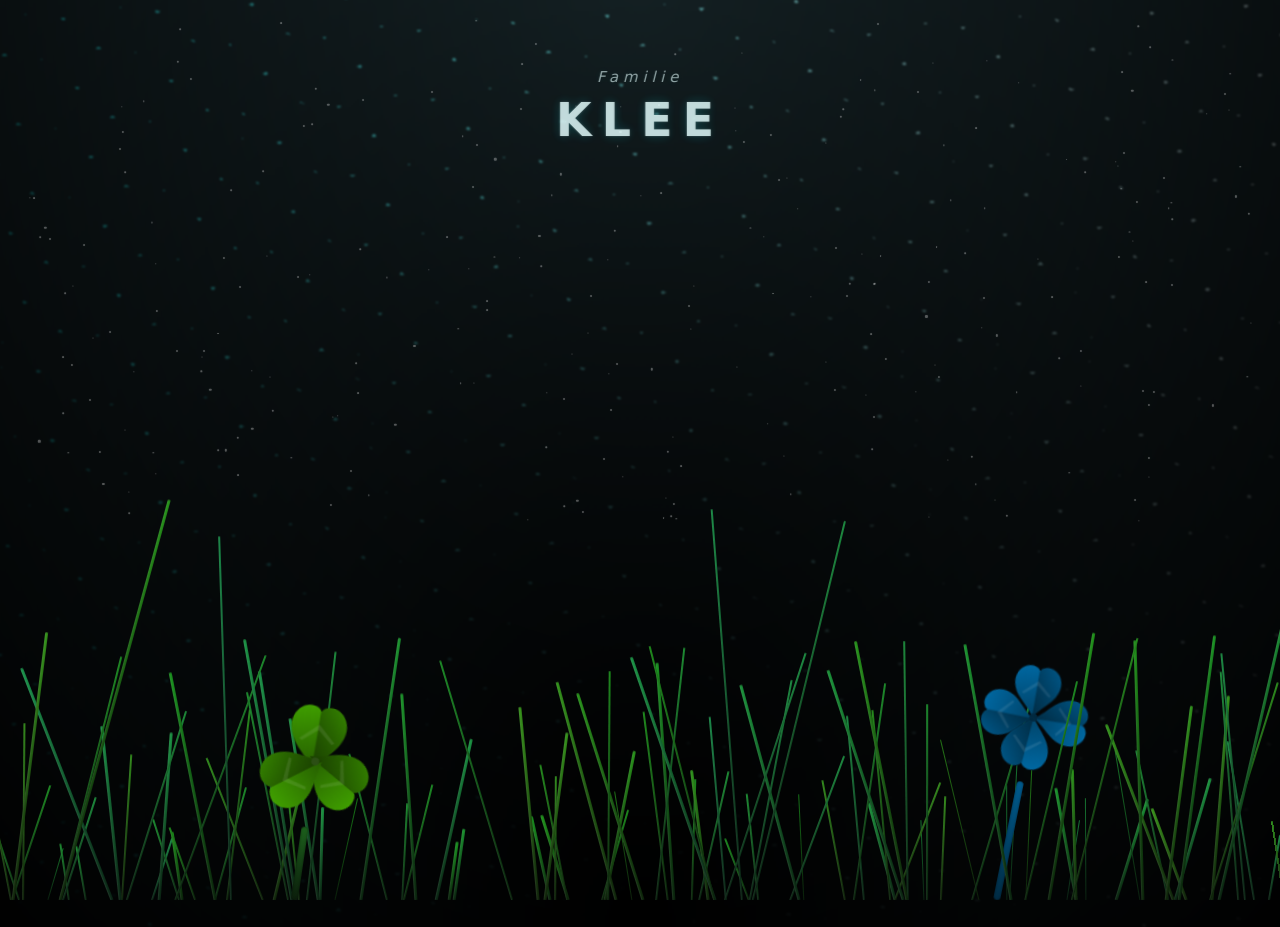
==== commit e619211b: "Restore faint chevron and slim leaflets on four-leaf heads Bring the chevron water mark back at unde" ====
--- a/index.html
+++ b/index.html
@@ -6,10 +6,10 @@
   <title>Familie Klee</title>
   <meta name="description" content="Animated clover meadow landing page for Familie Klee.">
   <link rel="icon" type="image/x-icon" href="favicon.ico" sizes="any">
-  <link rel="preload" href="assets/main-548EBBEF.css" as="style">
+  <link rel="preload" href="assets/main-A99E37C5.css" as="style">
   <link rel="modulepreload" href="assets/main-EF80D885.js">
   <link rel="preload" href="site.config.json" as="fetch">
-  <link rel="stylesheet" href="assets/main-548EBBEF.css">
+  <link rel="stylesheet" href="assets/main-A99E37C5.css">
 </head>
 <body class="not-loaded">
   <main id="main-content">
--- a/assets/main-A99E37C5.css
+++ b/assets/main-A99E37C5.css
@@ -0,0 +1,2 @@
+*,*:after,*:before{padding:0;margin:0;box-sizing:border-box}:root{--dark-color: #000;--wind-rot: 0deg;--wind-rot-small: 0deg;--ground-offset: 0vmin;--ground-overlay-h: 0vmin;--clover-leaf-mask: url("data:image/svg+xml,%3Csvg%20xmlns='http://www.w3.org/2000/svg'%20viewBox='0%200%20100%20120'%3E%3Cpath%20d='M50%20118C41%20104%2028%2094%2018%2082%206%2068%200%2050%205%2036%2010%2020%2026%2011%2039%2015c6.5%201.5%209%204.5%2011%208%202-3.5%204.5-6.5%2011-8%2013-4%2029%205%2034%2021%205%2014-1%2032-13%2046-10%2012-23%2022-32%2036z'/%3E%3C/svg%3E");--clover-leaf-shade: url("data:image/svg+xml,%3Csvg%20xmlns='http://www.w3.org/2000/svg'%20viewBox='0%200%20100%20120'%3E%3Cdefs%3E%3ClinearGradient%20id='a'%20x1='0'%20y1='0'%20x2='1'%20y2='0'%3E%3Cstop%20offset='0'%20stop-opacity='.34'/%3E%3Cstop%20offset='1'%20stop-opacity='.08'/%3E%3C/linearGradient%3E%3C/defs%3E%3Crect%20x='49'%20width='51'%20height='120'%20fill='url(%23a)'/%3E%3Cpath%20d='M20%2071%2050%2044%2080%2071%2075.5%2073.5%2050%2053%2024.5%2073.5Z'%20fill='%23fff'%20opacity='.09'/%3E%3C/svg%3E")}html,body{height:100%}body{display:flex;align-items:flex-end;justify-content:center;min-height:100vh;background-color:var(--dark-color);overflow:hidden;perspective:1000px;font-family:system-ui,-apple-system,Segoe UI,Roboto,Arial,sans-serif}.night{position:fixed;inset:-3vmin;width:calc(100vw + 6vmin);height:calc(100vh + 6vmin);transform:none;filter:blur(.1vmin);background-image:radial-gradient(ellipse at top,transparent 0%,var(--dark-color)),radial-gradient(ellipse at bottom,var(--dark-color),rgba(145,233,255,.2)),repeating-linear-gradient(220deg,rgb(0,0,0) 0px,rgb(0,0,0) 19px,transparent 19px,transparent 22px),repeating-linear-gradient(189deg,rgb(0,0,0) 0px,rgb(0,0,0) 19px,transparent 19px,transparent 22px),repeating-linear-gradient(148deg,rgb(0,0,0) 0px,rgb(0,0,0) 19px,transparent 19px,transparent 22px),linear-gradient(90deg,rgb(0,255,250),rgb(240,240,240));z-index:0}.aurora{position:absolute;inset:0;pointer-events:none;z-index:0;opacity:0;filter:blur(1.35vmin) saturate(1.12);transform:translateZ(0) scale(1.02);transition:opacity var(--aurora-fade, 6.8s) cubic-bezier(.12,.8,.12,1),filter var(--aurora-fade, 6.8s) ease,transform var(--aurora-fade, 6.8s) ease}body.is-aurora-on .aurora{--aurora-fade: 3.2s;opacity:.92;filter:blur(.85vmin) saturate(1.25);transform:translateZ(0) scale(1)}body.is-aurora-off .aurora{--aurora-fade: 6.8s;opacity:0;filter:blur(1.55vmin) saturate(1.08);transform:translateZ(0) scale(1.03)}.aurora__bg{position:absolute;left:-60%;top:-60%;width:220%;height:220%;background:radial-gradient(80% 55% at 35% 58%,rgba(60,255,190,.11),transparent 65%),radial-gradient(70% 55% at 62% 50%,rgba(90,170,255,.1),transparent 62%),linear-gradient(180deg,rgba(120,255,170,.18) 8%,rgba(65,0,80,.18) 22%,rgba(0,0,0,.92) 75%);animation:aurora-drift 10.5s linear infinite alternate;mix-blend-mode:screen;opacity:.65}.aurora__cont{position:absolute;left:50%;top:8vmin;transform:translate(-50%) skew(-.06turn,18deg);transform-origin:center;width:min(1200px,100vw);height:46vmin;max-height:520px;animation:aurora-wave 14s ease-in-out infinite;will-change:transform}.aurora__ray{position:absolute;top:0;left:var(--x, 50%);width:0;pointer-events:none;transform:translate(-50%)}.aurora__ray-inner{display:block;width:0;min-height:var(--h, 220px);border-radius:6% 52% 30px 20px;opacity:var(--o, .58);box-shadow:0 0 var(--blur, 100px) var(--spread, 20px) var(--c, rgba(75, 255, 185, .85));animation:aurora-ray-bob var(--dur, 8.2s) linear infinite;will-change:transform}@keyframes aurora-wave{0%{transform:translate(-50%) skew(-.06turn,18deg) rotate(-1.2deg) translateY(-.8vmin) scale(1.01)}50%{transform:translate(-50%) skew(-.06turn,18deg) rotate(1.2deg) translateY(.9vmin) scale(.995)}to{transform:translate(-50%) skew(-.06turn,18deg) rotate(-1.2deg) translateY(-.8vmin) scale(1.01)}}@keyframes aurora-ray-bob{0%,to{transform:translateY(calc(var(--mt, 0px) + 28px))}50%{transform:translateY(calc(var(--mt, 0px) + 98px))}}@keyframes aurora-drift{0%{transform:translate(5%,-2%)}25%{transform:translate(10%,7%)}40%{transform:rotate(-10deg)}60%{transform:translate(7%,-2%)}85%{transform:translate(6%,3%) rotate(12deg)}to{transform:none}}.flowers{position:fixed;inset:0;transform:none;z-index:1}.flowers:after{content:"";position:absolute;left:0;right:0;bottom:0;height:calc(var(--ground-overlay-h, 0vmin) + env(safe-area-inset-bottom));pointer-events:none;background:radial-gradient(140% 120% at 50% 100%,rgba(25,120,35,.22),transparent 62%),linear-gradient(to top,rgba(0,0,0,.88),rgba(0,0,0,0));z-index:1}.stars{position:absolute;inset:0;z-index:0;pointer-events:none}.star{position:absolute;left:var(--x, 50%);top:var(--y, 25%);width:var(--s, 2px);height:var(--s, 2px);border-radius:50%;background:rgba(255,255,255,.88);box-shadow:0 0 .6vmin #23f0ff1f,0 0 .2vmin #ffffff40;transform:translate(-50%,-50%) scale(1);opacity:.35;animation:star-twinkle var(--tw, 4s) ease-in-out infinite;animation-delay:var(--td, 0s)}@keyframes star-twinkle{0%,to{opacity:.22;transform:translate(-50%,-50%) scale(.92)}50%{opacity:.88;transform:translate(-50%,-50%) scale(1.18)}}.sky-title{position:absolute;left:50%;top:7.5vmin;transform:translate(-50%) rotate(var(--wind-rot-small));transform-origin:center;z-index:2;pointer-events:none}.sky-title__inner{text-align:center;opacity:0;filter:blur(.6vmin);transform:translateY(2.2vmin);animation:title-in 2.2s cubic-bezier(.2,.9,.2,1) forwards,title-float 10s ease-in-out infinite;animation-delay:.6s,3.2s}@keyframes title-in{to{opacity:.92;filter:blur(0);transform:translateY(0)}}@keyframes title-float{0%,to{transform:translateY(0)}50%{transform:translateY(-.65vmin)}}.sky-title__main{display:block;font-weight:600;text-transform:uppercase;letter-spacing:.22em;font-size:clamp(20px,4.2vw,46px);color:#e6ffffe0;text-shadow:0 0 1.2vmin rgba(35,240,255,.22),0 0 .25vmin rgba(255,255,255,.28)}.sky-title__sub{display:block;margin-top:0;margin-bottom:.45rem;font-size:clamp(11px,1.6vw,15px);letter-spacing:.32em;font-style:italic;color:#e6ffffa8;text-shadow:0 0 1vmin rgba(35,240,255,.14)}.meadow{position:absolute;inset:0;overflow:hidden;pointer-events:auto;z-index:1}.blade,.clover{pointer-events:none}.clover--preset{pointer-events:auto;cursor:pointer;text-decoration:none}.clover--preset *{pointer-events:none}.clover--preset:focus-visible{outline:2px solid rgba(230,255,255,.55);outline-offset:6px;border-radius:18px}.clover-label{position:absolute;left:50%;bottom:calc(var(--stem, 12vmin) + (var(--leaf, 3vmin) * 5.4) + 1.2vmin);transform:translate(-50%) translateY(.9vmin);opacity:0;filter:blur(.35vmin);transition:opacity .22s ease,transform .22s ease,filter .22s ease;pointer-events:none}.clover-label__inner{padding:.45rem .7rem;border-radius:999px;background:rgba(0,0,0,.32);backdrop-filter:blur(8px);box-shadow:0 10px 30px #00000040;color:#e6ffffe6;font-size:13px;letter-spacing:.04em;white-space:nowrap}.clover--preset.is-intro .clover-label,body.is-pointer-active .clover--preset .clover-label,.clover--preset.is-hover .clover-label,.clover--preset:hover .clover-label,.clover--preset:focus-visible .clover-label{opacity:.95;filter:blur(0);transform:translate(-50%) translateY(0)}.blade{position:absolute;bottom:var(--ground-offset, 0vmin);left:var(--x, 50vw);width:var(--w, .28vmin);height:var(--h, 16vmin);transform:translate(-50%);z-index:var(--z, 5)}.blade__wind{width:100%;height:100%;transform-origin:bottom center;transform:rotate(calc(var(--r, 0deg) + var(--wind-rot)));will-change:transform;animation:blade-wind var(--sway, 4s) ease-in-out infinite;animation-delay:var(--delay, 0s)}@keyframes blade-wind{0%,to{transform:rotate(calc(var(--r, 0deg) + var(--wind-rot) - 2.6deg))}50%{transform:rotate(calc(var(--r, 0deg) + var(--wind-rot) + 2.6deg))}}.blade__inner{position:relative;width:100%;height:100%;border-radius:999px 999px 0 0;background-image:linear-gradient(to top,hsl(var(--hue, 120) 55% 10%),hsl(var(--hue, 120) 70% 36%));box-shadow:inset 0 0 2px #00000080;transform-origin:bottom center;transform:scaleY(0);will-change:transform;animation:blade-grow var(--grow, 1s) cubic-bezier(.18,.9,.22,1) forwards;animation-delay:var(--delay, 0s)}.blade__inner:after{content:"";position:absolute;inset:0;border-radius:inherit;background:linear-gradient(to right,rgba(255,255,255,.14),transparent 55%);opacity:.75}@keyframes blade-grow{0%{transform:scaleY(0)}72%{transform:scaleY(1.1)}to{transform:scaleY(1)}}.clover{position:absolute;left:var(--x, 50vw);bottom:max(0vmin,calc(var(--ground-offset, 0vmin) + var(--y, 0vmin)));width:calc(var(--leaf, 2vmin) * 5.4);height:calc(var(--stem, 12vmin) + var(--leaf, 2vmin) * 5.8);transform:translate(-50%);z-index:var(--z, 10)}.clover__wind{position:absolute;inset:0;transform-origin:bottom center;transform:rotate(calc(var(--rot, 0deg) + var(--wind-rot)));will-change:transform;animation:clover-wind var(--wind, 6s) ease-in-out infinite;animation-delay:var(--delay, .2s)}@keyframes clover-wind{0%,to{transform:rotate(calc(var(--rot, 0deg) + var(--wind-rot) - 2.1deg))}50%{transform:rotate(calc(var(--rot, 0deg) + var(--wind-rot) + 2.1deg))}}.clover__stem{position:absolute;left:50%;bottom:0;width:calc(var(--leaf, 2vmin) * .3);height:var(--stem, 12vmin);transform:translate(-50%) scaleY(0);transform-origin:bottom center;will-change:transform;border-radius:999px;background-image:linear-gradient(to top,var(--stem-b, hsl(var(--hue, 120) 45% 8%)),var(--stem-a, hsl(var(--hue, 120) 55% 24%)));box-shadow:inset 0 0 2px #0000008c;animation:stem-grow var(--grow, 1.2s) cubic-bezier(.18,.9,.22,1) forwards;animation-delay:var(--delay, .2s)}@keyframes stem-grow{0%{transform:translate(-50%) scaleY(0)}75%{transform:translate(-50%) scaleY(1.12)}to{transform:translate(-50%) scaleY(1)}}.clover__head{position:absolute;left:50%;bottom:var(--stem, 12vmin);width:calc(var(--leaf, 2vmin) * 5.4);height:calc(var(--leaf, 2vmin) * 5.4);transform:translate(-50%) scale(0);transform-origin:50% 85%;opacity:0;will-change:transform,opacity;animation:head-grow var(--grow, 1.2s) cubic-bezier(.18,.9,.22,1) forwards;animation-delay:calc(var(--delay, .2s) + .1s)}@keyframes head-grow{0%{transform:translate(-50%) scale(0);opacity:0}70%{transform:translate(-50%) scale(1.08);opacity:1}to{transform:translate(-50%) scale(1);opacity:1}}.clover__leaf-wrap{position:absolute;left:50%;top:50%;width:calc(var(--leaf, 2vmin) * 2.55);height:calc(var(--leaf, 2vmin) * 2.95);transform:translate(var(--tx, -50%),var(--ty, -50%)) rotate(var(--a, 0deg)) scale(var(--sx, 1),var(--sy, 1));transform-origin:center}.clover__leaf-wind{position:absolute;left:50%;top:50%;width:100%;height:100%;transform-origin:50% 100%;transform:translate(-50%,var(--att,-86%)) rotate(calc(var(--lr, 0deg) + var(--wind-rot-small)));will-change:transform;animation:leaf-wind var(--wind, 6s) ease-in-out infinite;animation-delay:calc(var(--delay, .2s) + var(--leaf-delay, 0s))}@keyframes leaf-wind{0%,to{transform:translate(-50%,var(--att,-86%)) rotate(calc(var(--lr, 0deg) + var(--wind-rot-small) - 1.2deg))}50%{transform:translate(-50%,var(--att,-86%)) rotate(calc(var(--lr, 0deg) + var(--wind-rot-small) + 1.6deg))}}.clover__leaf{position:absolute;inset:0;-webkit-mask-image:var(--clover-leaf-mask);mask-image:var(--clover-leaf-mask);-webkit-mask-repeat:no-repeat;mask-repeat:no-repeat;-webkit-mask-size:100% 100%;mask-size:100% 100%;-webkit-mask-position:center;mask-position:center;background:linear-gradient(169deg,var(--leaf-a, #44aa00),var(--leaf-b, #225500));filter:drop-shadow(0 .3vmin .85vmin rgba(0,0,0,.3));transform:scaleX(var(--leaf-flip, 1)) scale(0);transform-origin:50% 100%;opacity:0;will-change:transform,opacity;animation:leaf-grow var(--grow,1.2s) cubic-bezier(.18,.9,.22,1) forwards;animation-delay:calc(var(--delay, .2s) + .18s + var(--leaf-delay, 0s))}.clover__leaf:after{content:"";position:absolute;inset:0;background-image:var(--clover-leaf-shade);background-repeat:no-repeat;background-size:100% 100%;background-position:center;pointer-events:none}@keyframes leaf-grow{0%{transform:scaleX(var(--leaf-flip, 1)) scale(0);opacity:0}70%{transform:scaleX(var(--leaf-flip, 1)) scale(1.1);opacity:1}to{transform:scaleX(var(--leaf-flip, 1)) scale(1);opacity:1}}.clover__center{position:absolute;left:50%;top:50%;width:calc(var(--leaf, 2vmin) * .34);height:calc(var(--leaf, 2vmin) * .34);border-radius:50%;background:var(--leaf-center, #2d5016);transform:translate(-50%,-50%) scale(0);transform-origin:center;opacity:.95;z-index:5;animation:center-pop .65s cubic-bezier(.18,.9,.22,1) forwards;animation-delay:calc(var(--delay, .2s) + .32s)}@keyframes center-pop{0%{transform:translate(-50%,-50%) scale(0)}70%{transform:translate(-50%,-50%) scale(1.18)}to{transform:translate(-50%,-50%) scale(1)}}.not-loaded *{animation-play-state:paused!important}@media (max-width: 768px),(max-height: 720px){:root{--ground-offset: clamp(6vmin, 8vh, 14vmin);--ground-overlay-h: clamp(18vmin, 22vh, 30vmin)}body.is-aurora-on .aurora{opacity:.78;filter:blur(1.05vmin) saturate(1.2)}}
+.clover__head:has(>.clover__leaf-wrap:nth-child(4)) .clover__leaf-wrap{width:calc(var(--leaf, 2vmin) * 2.05);--att:-90%}
--- a/assets/main-A99E37C5.css
+++ b/assets/main-A99E37C5.css
@@ -0,0 +1,2 @@
+*,*:after,*:before{padding:0;margin:0;box-sizing:border-box}:root{--dark-color: #000;--wind-rot: 0deg;--wind-rot-small: 0deg;--ground-offset: 0vmin;--ground-overlay-h: 0vmin;--clover-leaf-mask: url("data:image/svg+xml,%3Csvg%20xmlns='http://www.w3.org/2000/svg'%20viewBox='0%200%20100%20120'%3E%3Cpath%20d='M50%20118C41%20104%2028%2094%2018%2082%206%2068%200%2050%205%2036%2010%2020%2026%2011%2039%2015c6.5%201.5%209%204.5%2011%208%202-3.5%204.5-6.5%2011-8%2013-4%2029%205%2034%2021%205%2014-1%2032-13%2046-10%2012-23%2022-32%2036z'/%3E%3C/svg%3E");--clover-leaf-shade: url("data:image/svg+xml,%3Csvg%20xmlns='http://www.w3.org/2000/svg'%20viewBox='0%200%20100%20120'%3E%3Cdefs%3E%3ClinearGradient%20id='a'%20x1='0'%20y1='0'%20x2='1'%20y2='0'%3E%3Cstop%20offset='0'%20stop-opacity='.34'/%3E%3Cstop%20offset='1'%20stop-opacity='.08'/%3E%3C/linearGradient%3E%3C/defs%3E%3Crect%20x='49'%20width='51'%20height='120'%20fill='url(%23a)'/%3E%3Cpath%20d='M20%2071%2050%2044%2080%2071%2075.5%2073.5%2050%2053%2024.5%2073.5Z'%20fill='%23fff'%20opacity='.09'/%3E%3C/svg%3E")}html,body{height:100%}body{display:flex;align-items:flex-end;justify-content:center;min-height:100vh;background-color:var(--dark-color);overflow:hidden;perspective:1000px;font-family:system-ui,-apple-system,Segoe UI,Roboto,Arial,sans-serif}.night{position:fixed;inset:-3vmin;width:calc(100vw + 6vmin);height:calc(100vh + 6vmin);transform:none;filter:blur(.1vmin);background-image:radial-gradient(ellipse at top,transparent 0%,var(--dark-color)),radial-gradient(ellipse at bottom,var(--dark-color),rgba(145,233,255,.2)),repeating-linear-gradient(220deg,rgb(0,0,0) 0px,rgb(0,0,0) 19px,transparent 19px,transparent 22px),repeating-linear-gradient(189deg,rgb(0,0,0) 0px,rgb(0,0,0) 19px,transparent 19px,transparent 22px),repeating-linear-gradient(148deg,rgb(0,0,0) 0px,rgb(0,0,0) 19px,transparent 19px,transparent 22px),linear-gradient(90deg,rgb(0,255,250),rgb(240,240,240));z-index:0}.aurora{position:absolute;inset:0;pointer-events:none;z-index:0;opacity:0;filter:blur(1.35vmin) saturate(1.12);transform:translateZ(0) scale(1.02);transition:opacity var(--aurora-fade, 6.8s) cubic-bezier(.12,.8,.12,1),filter var(--aurora-fade, 6.8s) ease,transform var(--aurora-fade, 6.8s) ease}body.is-aurora-on .aurora{--aurora-fade: 3.2s;opacity:.92;filter:blur(.85vmin) saturate(1.25);transform:translateZ(0) scale(1)}body.is-aurora-off .aurora{--aurora-fade: 6.8s;opacity:0;filter:blur(1.55vmin) saturate(1.08);transform:translateZ(0) scale(1.03)}.aurora__bg{position:absolute;left:-60%;top:-60%;width:220%;height:220%;background:radial-gradient(80% 55% at 35% 58%,rgba(60,255,190,.11),transparent 65%),radial-gradient(70% 55% at 62% 50%,rgba(90,170,255,.1),transparent 62%),linear-gradient(180deg,rgba(120,255,170,.18) 8%,rgba(65,0,80,.18) 22%,rgba(0,0,0,.92) 75%);animation:aurora-drift 10.5s linear infinite alternate;mix-blend-mode:screen;opacity:.65}.aurora__cont{position:absolute;left:50%;top:8vmin;transform:translate(-50%) skew(-.06turn,18deg);transform-origin:center;width:min(1200px,100vw);height:46vmin;max-height:520px;animation:aurora-wave 14s ease-in-out infinite;will-change:transform}.aurora__ray{position:absolute;top:0;left:var(--x, 50%);width:0;pointer-events:none;transform:translate(-50%)}.aurora__ray-inner{display:block;width:0;min-height:var(--h, 220px);border-radius:6% 52% 30px 20px;opacity:var(--o, .58);box-shadow:0 0 var(--blur, 100px) var(--spread, 20px) var(--c, rgba(75, 255, 185, .85));animation:aurora-ray-bob var(--dur, 8.2s) linear infinite;will-change:transform}@keyframes aurora-wave{0%{transform:translate(-50%) skew(-.06turn,18deg) rotate(-1.2deg) translateY(-.8vmin) scale(1.01)}50%{transform:translate(-50%) skew(-.06turn,18deg) rotate(1.2deg) translateY(.9vmin) scale(.995)}to{transform:translate(-50%) skew(-.06turn,18deg) rotate(-1.2deg) translateY(-.8vmin) scale(1.01)}}@keyframes aurora-ray-bob{0%,to{transform:translateY(calc(var(--mt, 0px) + 28px))}50%{transform:translateY(calc(var(--mt, 0px) + 98px))}}@keyframes aurora-drift{0%{transform:translate(5%,-2%)}25%{transform:translate(10%,7%)}40%{transform:rotate(-10deg)}60%{transform:translate(7%,-2%)}85%{transform:translate(6%,3%) rotate(12deg)}to{transform:none}}.flowers{position:fixed;inset:0;transform:none;z-index:1}.flowers:after{content:"";position:absolute;left:0;right:0;bottom:0;height:calc(var(--ground-overlay-h, 0vmin) + env(safe-area-inset-bottom));pointer-events:none;background:radial-gradient(140% 120% at 50% 100%,rgba(25,120,35,.22),transparent 62%),linear-gradient(to top,rgba(0,0,0,.88),rgba(0,0,0,0));z-index:1}.stars{position:absolute;inset:0;z-index:0;pointer-events:none}.star{position:absolute;left:var(--x, 50%);top:var(--y, 25%);width:var(--s, 2px);height:var(--s, 2px);border-radius:50%;background:rgba(255,255,255,.88);box-shadow:0 0 .6vmin #23f0ff1f,0 0 .2vmin #ffffff40;transform:translate(-50%,-50%) scale(1);opacity:.35;animation:star-twinkle var(--tw, 4s) ease-in-out infinite;animation-delay:var(--td, 0s)}@keyframes star-twinkle{0%,to{opacity:.22;transform:translate(-50%,-50%) scale(.92)}50%{opacity:.88;transform:translate(-50%,-50%) scale(1.18)}}.sky-title{position:absolute;left:50%;top:7.5vmin;transform:translate(-50%) rotate(var(--wind-rot-small));transform-origin:center;z-index:2;pointer-events:none}.sky-title__inner{text-align:center;opacity:0;filter:blur(.6vmin);transform:translateY(2.2vmin);animation:title-in 2.2s cubic-bezier(.2,.9,.2,1) forwards,title-float 10s ease-in-out infinite;animation-delay:.6s,3.2s}@keyframes title-in{to{opacity:.92;filter:blur(0);transform:translateY(0)}}@keyframes title-float{0%,to{transform:translateY(0)}50%{transform:translateY(-.65vmin)}}.sky-title__main{display:block;font-weight:600;text-transform:uppercase;letter-spacing:.22em;font-size:clamp(20px,4.2vw,46px);color:#e6ffffe0;text-shadow:0 0 1.2vmin rgba(35,240,255,.22),0 0 .25vmin rgba(255,255,255,.28)}.sky-title__sub{display:block;margin-top:0;margin-bottom:.45rem;font-size:clamp(11px,1.6vw,15px);letter-spacing:.32em;font-style:italic;color:#e6ffffa8;text-shadow:0 0 1vmin rgba(35,240,255,.14)}.meadow{position:absolute;inset:0;overflow:hidden;pointer-events:auto;z-index:1}.blade,.clover{pointer-events:none}.clover--preset{pointer-events:auto;cursor:pointer;text-decoration:none}.clover--preset *{pointer-events:none}.clover--preset:focus-visible{outline:2px solid rgba(230,255,255,.55);outline-offset:6px;border-radius:18px}.clover-label{position:absolute;left:50%;bottom:calc(var(--stem, 12vmin) + (var(--leaf, 3vmin) * 5.4) + 1.2vmin);transform:translate(-50%) translateY(.9vmin);opacity:0;filter:blur(.35vmin);transition:opacity .22s ease,transform .22s ease,filter .22s ease;pointer-events:none}.clover-label__inner{padding:.45rem .7rem;border-radius:999px;background:rgba(0,0,0,.32);backdrop-filter:blur(8px);box-shadow:0 10px 30px #00000040;color:#e6ffffe6;font-size:13px;letter-spacing:.04em;white-space:nowrap}.clover--preset.is-intro .clover-label,body.is-pointer-active .clover--preset .clover-label,.clover--preset.is-hover .clover-label,.clover--preset:hover .clover-label,.clover--preset:focus-visible .clover-label{opacity:.95;filter:blur(0);transform:translate(-50%) translateY(0)}.blade{position:absolute;bottom:var(--ground-offset, 0vmin);left:var(--x, 50vw);width:var(--w, .28vmin);height:var(--h, 16vmin);transform:translate(-50%);z-index:var(--z, 5)}.blade__wind{width:100%;height:100%;transform-origin:bottom center;transform:rotate(calc(var(--r, 0deg) + var(--wind-rot)));will-change:transform;animation:blade-wind var(--sway, 4s) ease-in-out infinite;animation-delay:var(--delay, 0s)}@keyframes blade-wind{0%,to{transform:rotate(calc(var(--r, 0deg) + var(--wind-rot) - 2.6deg))}50%{transform:rotate(calc(var(--r, 0deg) + var(--wind-rot) + 2.6deg))}}.blade__inner{position:relative;width:100%;height:100%;border-radius:999px 999px 0 0;background-image:linear-gradient(to top,hsl(var(--hue, 120) 55% 10%),hsl(var(--hue, 120) 70% 36%));box-shadow:inset 0 0 2px #00000080;transform-origin:bottom center;transform:scaleY(0);will-change:transform;animation:blade-grow var(--grow, 1s) cubic-bezier(.18,.9,.22,1) forwards;animation-delay:var(--delay, 0s)}.blade__inner:after{content:"";position:absolute;inset:0;border-radius:inherit;background:linear-gradient(to right,rgba(255,255,255,.14),transparent 55%);opacity:.75}@keyframes blade-grow{0%{transform:scaleY(0)}72%{transform:scaleY(1.1)}to{transform:scaleY(1)}}.clover{position:absolute;left:var(--x, 50vw);bottom:max(0vmin,calc(var(--ground-offset, 0vmin) + var(--y, 0vmin)));width:calc(var(--leaf, 2vmin) * 5.4);height:calc(var(--stem, 12vmin) + var(--leaf, 2vmin) * 5.8);transform:translate(-50%);z-index:var(--z, 10)}.clover__wind{position:absolute;inset:0;transform-origin:bottom center;transform:rotate(calc(var(--rot, 0deg) + var(--wind-rot)));will-change:transform;animation:clover-wind var(--wind, 6s) ease-in-out infinite;animation-delay:var(--delay, .2s)}@keyframes clover-wind{0%,to{transform:rotate(calc(var(--rot, 0deg) + var(--wind-rot) - 2.1deg))}50%{transform:rotate(calc(var(--rot, 0deg) + var(--wind-rot) + 2.1deg))}}.clover__stem{position:absolute;left:50%;bottom:0;width:calc(var(--leaf, 2vmin) * .3);height:var(--stem, 12vmin);transform:translate(-50%) scaleY(0);transform-origin:bottom center;will-change:transform;border-radius:999px;background-image:linear-gradient(to top,var(--stem-b, hsl(var(--hue, 120) 45% 8%)),var(--stem-a, hsl(var(--hue, 120) 55% 24%)));box-shadow:inset 0 0 2px #0000008c;animation:stem-grow var(--grow, 1.2s) cubic-bezier(.18,.9,.22,1) forwards;animation-delay:var(--delay, .2s)}@keyframes stem-grow{0%{transform:translate(-50%) scaleY(0)}75%{transform:translate(-50%) scaleY(1.12)}to{transform:translate(-50%) scaleY(1)}}.clover__head{position:absolute;left:50%;bottom:var(--stem, 12vmin);width:calc(var(--leaf, 2vmin) * 5.4);height:calc(var(--leaf, 2vmin) * 5.4);transform:translate(-50%) scale(0);transform-origin:50% 85%;opacity:0;will-change:transform,opacity;animation:head-grow var(--grow, 1.2s) cubic-bezier(.18,.9,.22,1) forwards;animation-delay:calc(var(--delay, .2s) + .1s)}@keyframes head-grow{0%{transform:translate(-50%) scale(0);opacity:0}70%{transform:translate(-50%) scale(1.08);opacity:1}to{transform:translate(-50%) scale(1);opacity:1}}.clover__leaf-wrap{position:absolute;left:50%;top:50%;width:calc(var(--leaf, 2vmin) * 2.55);height:calc(var(--leaf, 2vmin) * 2.95);transform:translate(var(--tx, -50%),var(--ty, -50%)) rotate(var(--a, 0deg)) scale(var(--sx, 1),var(--sy, 1));transform-origin:center}.clover__leaf-wind{position:absolute;left:50%;top:50%;width:100%;height:100%;transform-origin:50% 100%;transform:translate(-50%,var(--att,-86%)) rotate(calc(var(--lr, 0deg) + var(--wind-rot-small)));will-change:transform;animation:leaf-wind var(--wind, 6s) ease-in-out infinite;animation-delay:calc(var(--delay, .2s) + var(--leaf-delay, 0s))}@keyframes leaf-wind{0%,to{transform:translate(-50%,var(--att,-86%)) rotate(calc(var(--lr, 0deg) + var(--wind-rot-small) - 1.2deg))}50%{transform:translate(-50%,var(--att,-86%)) rotate(calc(var(--lr, 0deg) + var(--wind-rot-small) + 1.6deg))}}.clover__leaf{position:absolute;inset:0;-webkit-mask-image:var(--clover-leaf-mask);mask-image:var(--clover-leaf-mask);-webkit-mask-repeat:no-repeat;mask-repeat:no-repeat;-webkit-mask-size:100% 100%;mask-size:100% 100%;-webkit-mask-position:center;mask-position:center;background:linear-gradient(169deg,var(--leaf-a, #44aa00),var(--leaf-b, #225500));filter:drop-shadow(0 .3vmin .85vmin rgba(0,0,0,.3));transform:scaleX(var(--leaf-flip, 1)) scale(0);transform-origin:50% 100%;opacity:0;will-change:transform,opacity;animation:leaf-grow var(--grow,1.2s) cubic-bezier(.18,.9,.22,1) forwards;animation-delay:calc(var(--delay, .2s) + .18s + var(--leaf-delay, 0s))}.clover__leaf:after{content:"";position:absolute;inset:0;background-image:var(--clover-leaf-shade);background-repeat:no-repeat;background-size:100% 100%;background-position:center;pointer-events:none}@keyframes leaf-grow{0%{transform:scaleX(var(--leaf-flip, 1)) scale(0);opacity:0}70%{transform:scaleX(var(--leaf-flip, 1)) scale(1.1);opacity:1}to{transform:scaleX(var(--leaf-flip, 1)) scale(1);opacity:1}}.clover__center{position:absolute;left:50%;top:50%;width:calc(var(--leaf, 2vmin) * .34);height:calc(var(--leaf, 2vmin) * .34);border-radius:50%;background:var(--leaf-center, #2d5016);transform:translate(-50%,-50%) scale(0);transform-origin:center;opacity:.95;z-index:5;animation:center-pop .65s cubic-bezier(.18,.9,.22,1) forwards;animation-delay:calc(var(--delay, .2s) + .32s)}@keyframes center-pop{0%{transform:translate(-50%,-50%) scale(0)}70%{transform:translate(-50%,-50%) scale(1.18)}to{transform:translate(-50%,-50%) scale(1)}}.not-loaded *{animation-play-state:paused!important}@media (max-width: 768px),(max-height: 720px){:root{--ground-offset: clamp(6vmin, 8vh, 14vmin);--ground-overlay-h: clamp(18vmin, 22vh, 30vmin)}body.is-aurora-on .aurora{opacity:.78;filter:blur(1.05vmin) saturate(1.2)}}
+.clover__head:has(>.clover__leaf-wrap:nth-child(4)) .clover__leaf-wrap{width:calc(var(--leaf, 2vmin) * 2.05);--att:-90%}
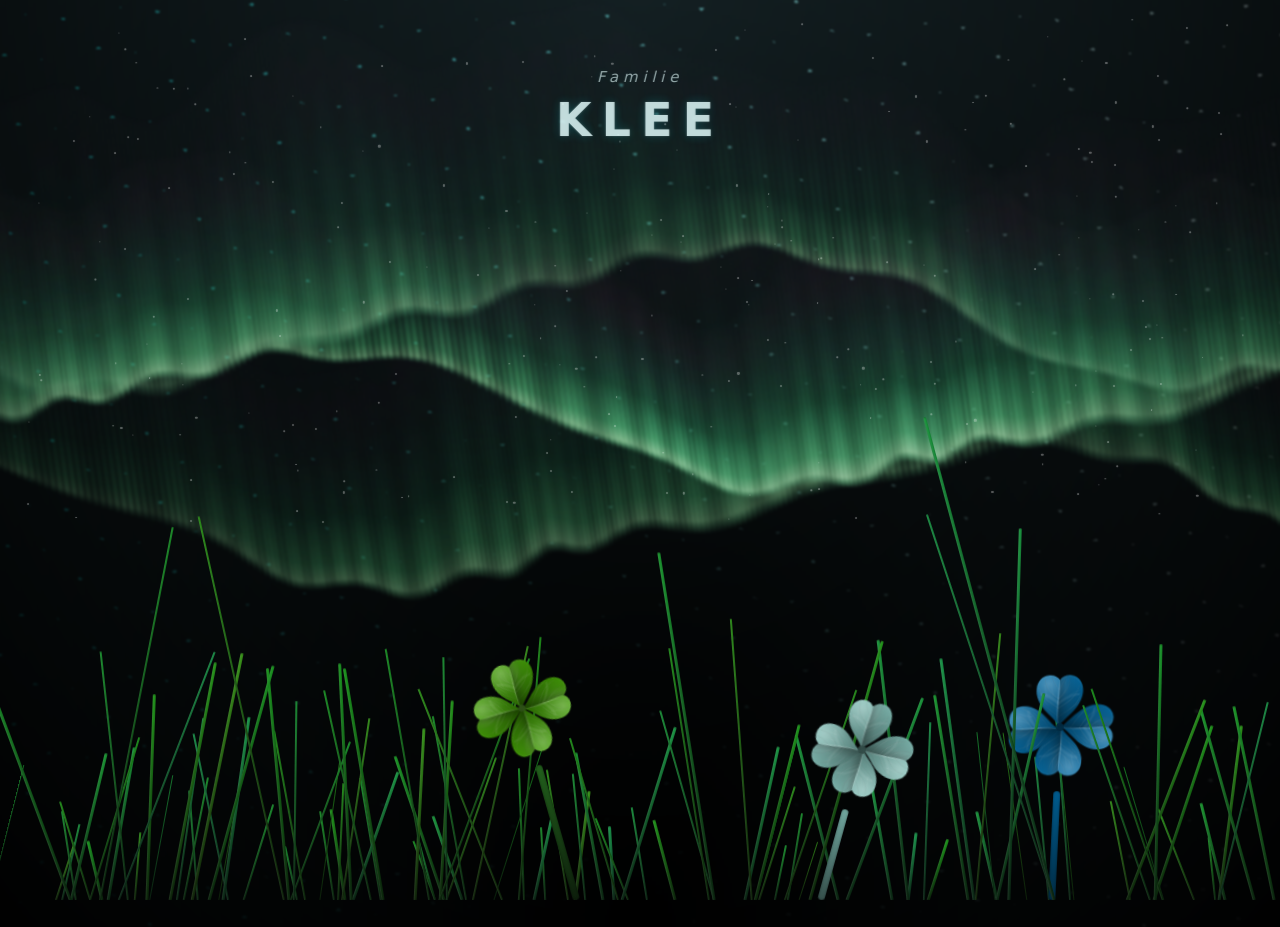
==== commit b1ef6ffc: "Version aurora asset URLs to avoid stale Cloudflare cache" ====
--- a/index.html
+++ b/index.html
@@ -6,10 +6,10 @@
   <title>Familie Klee</title>
   <meta name="description" content="Animated clover meadow landing page for Familie Klee.">
   <link rel="icon" type="image/x-icon" href="favicon.ico" sizes="any">
-  <link rel="preload" href="assets/main-A99E37C5.css" as="style">
-  <link rel="modulepreload" href="assets/main-EF80D885.js">
+  <link rel="preload" href="assets/main-A99E37C5.css?v=20261012" as="style">
+  <link rel="modulepreload" href="assets/main-EF80D885.js?v=20261012">
   <link rel="preload" href="site.config.json" as="fetch">
-  <link rel="stylesheet" href="assets/main-A99E37C5.css">
+  <link rel="stylesheet" href="assets/main-A99E37C5.css?v=20261012">
 </head>
 <body class="not-loaded">
   <main id="main-content">
@@ -37,6 +37,6 @@
     <div class="site-footer__inner"></div>
   </footer>
 
-  <script type="module" src="assets/main-EF80D885.js"></script>
+  <script type="module" src="assets/main-EF80D885.js?v=20261012"></script>
 </body>
 </html>
--- a/assets/main-A99E37C5.css
+++ b/assets/main-A99E37C5.css
@@ -1,2 +1,2 @@
-*,*:after,*:before{padding:0;margin:0;box-sizing:border-box}:root{--dark-color: #000;--wind-rot: 0deg;--wind-rot-small: 0deg;--ground-offset: 0vmin;--ground-overlay-h: 0vmin;--clover-leaf-mask: url("data:image/svg+xml,%3Csvg%20xmlns='http://www.w3.org/2000/svg'%20viewBox='0%200%20100%20120'%3E%3Cpath%20d='M50%20118C41%20104%2028%2094%2018%2082%206%2068%200%2050%205%2036%2010%2020%2026%2011%2039%2015c6.5%201.5%209%204.5%2011%208%202-3.5%204.5-6.5%2011-8%2013-4%2029%205%2034%2021%205%2014-1%2032-13%2046-10%2012-23%2022-32%2036z'/%3E%3C/svg%3E");--clover-leaf-shade: url("data:image/svg+xml,%3Csvg%20xmlns='http://www.w3.org/2000/svg'%20viewBox='0%200%20100%20120'%3E%3Cdefs%3E%3ClinearGradient%20id='a'%20x1='0'%20y1='0'%20x2='1'%20y2='0'%3E%3Cstop%20offset='0'%20stop-opacity='.34'/%3E%3Cstop%20offset='1'%20stop-opacity='.08'/%3E%3C/linearGradient%3E%3C/defs%3E%3Crect%20x='49'%20width='51'%20height='120'%20fill='url(%23a)'/%3E%3Cpath%20d='M20%2071%2050%2044%2080%2071%2075.5%2073.5%2050%2053%2024.5%2073.5Z'%20fill='%23fff'%20opacity='.09'/%3E%3C/svg%3E")}html,body{height:100%}body{display:flex;align-items:flex-end;justify-content:center;min-height:100vh;background-color:var(--dark-color);overflow:hidden;perspective:1000px;font-family:system-ui,-apple-system,Segoe UI,Roboto,Arial,sans-serif}.night{position:fixed;inset:-3vmin;width:calc(100vw + 6vmin);height:calc(100vh + 6vmin);transform:none;filter:blur(.1vmin);background-image:radial-gradient(ellipse at top,transparent 0%,var(--dark-color)),radial-gradient(ellipse at bottom,var(--dark-color),rgba(145,233,255,.2)),repeating-linear-gradient(220deg,rgb(0,0,0) 0px,rgb(0,0,0) 19px,transparent 19px,transparent 22px),repeating-linear-gradient(189deg,rgb(0,0,0) 0px,rgb(0,0,0) 19px,transparent 19px,transparent 22px),repeating-linear-gradient(148deg,rgb(0,0,0) 0px,rgb(0,0,0) 19px,transparent 19px,transparent 22px),linear-gradient(90deg,rgb(0,255,250),rgb(240,240,240));z-index:0}.aurora{position:absolute;inset:0;pointer-events:none;z-index:0;opacity:0;filter:blur(1.35vmin) saturate(1.12);transform:translateZ(0) scale(1.02);transition:opacity var(--aurora-fade, 6.8s) cubic-bezier(.12,.8,.12,1),filter var(--aurora-fade, 6.8s) ease,transform var(--aurora-fade, 6.8s) ease}body.is-aurora-on .aurora{--aurora-fade: 3.2s;opacity:.92;filter:blur(.85vmin) saturate(1.25);transform:translateZ(0) scale(1)}body.is-aurora-off .aurora{--aurora-fade: 6.8s;opacity:0;filter:blur(1.55vmin) saturate(1.08);transform:translateZ(0) scale(1.03)}.aurora__bg{position:absolute;left:-60%;top:-60%;width:220%;height:220%;background:radial-gradient(80% 55% at 35% 58%,rgba(60,255,190,.11),transparent 65%),radial-gradient(70% 55% at 62% 50%,rgba(90,170,255,.1),transparent 62%),linear-gradient(180deg,rgba(120,255,170,.18) 8%,rgba(65,0,80,.18) 22%,rgba(0,0,0,.92) 75%);animation:aurora-drift 10.5s linear infinite alternate;mix-blend-mode:screen;opacity:.65}.aurora__cont{position:absolute;left:50%;top:8vmin;transform:translate(-50%) skew(-.06turn,18deg);transform-origin:center;width:min(1200px,100vw);height:46vmin;max-height:520px;animation:aurora-wave 14s ease-in-out infinite;will-change:transform}.aurora__ray{position:absolute;top:0;left:var(--x, 50%);width:0;pointer-events:none;transform:translate(-50%)}.aurora__ray-inner{display:block;width:0;min-height:var(--h, 220px);border-radius:6% 52% 30px 20px;opacity:var(--o, .58);box-shadow:0 0 var(--blur, 100px) var(--spread, 20px) var(--c, rgba(75, 255, 185, .85));animation:aurora-ray-bob var(--dur, 8.2s) linear infinite;will-change:transform}@keyframes aurora-wave{0%{transform:translate(-50%) skew(-.06turn,18deg) rotate(-1.2deg) translateY(-.8vmin) scale(1.01)}50%{transform:translate(-50%) skew(-.06turn,18deg) rotate(1.2deg) translateY(.9vmin) scale(.995)}to{transform:translate(-50%) skew(-.06turn,18deg) rotate(-1.2deg) translateY(-.8vmin) scale(1.01)}}@keyframes aurora-ray-bob{0%,to{transform:translateY(calc(var(--mt, 0px) + 28px))}50%{transform:translateY(calc(var(--mt, 0px) + 98px))}}@keyframes aurora-drift{0%{transform:translate(5%,-2%)}25%{transform:translate(10%,7%)}40%{transform:rotate(-10deg)}60%{transform:translate(7%,-2%)}85%{transform:translate(6%,3%) rotate(12deg)}to{transform:none}}.flowers{position:fixed;inset:0;transform:none;z-index:1}.flowers:after{content:"";position:absolute;left:0;right:0;bottom:0;height:calc(var(--ground-overlay-h, 0vmin) + env(safe-area-inset-bottom));pointer-events:none;background:radial-gradient(140% 120% at 50% 100%,rgba(25,120,35,.22),transparent 62%),linear-gradient(to top,rgba(0,0,0,.88),rgba(0,0,0,0));z-index:1}.stars{position:absolute;inset:0;z-index:0;pointer-events:none}.star{position:absolute;left:var(--x, 50%);top:var(--y, 25%);width:var(--s, 2px);height:var(--s, 2px);border-radius:50%;background:rgba(255,255,255,.88);box-shadow:0 0 .6vmin #23f0ff1f,0 0 .2vmin #ffffff40;transform:translate(-50%,-50%) scale(1);opacity:.35;animation:star-twinkle var(--tw, 4s) ease-in-out infinite;animation-delay:var(--td, 0s)}@keyframes star-twinkle{0%,to{opacity:.22;transform:translate(-50%,-50%) scale(.92)}50%{opacity:.88;transform:translate(-50%,-50%) scale(1.18)}}.sky-title{position:absolute;left:50%;top:7.5vmin;transform:translate(-50%) rotate(var(--wind-rot-small));transform-origin:center;z-index:2;pointer-events:none}.sky-title__inner{text-align:center;opacity:0;filter:blur(.6vmin);transform:translateY(2.2vmin);animation:title-in 2.2s cubic-bezier(.2,.9,.2,1) forwards,title-float 10s ease-in-out infinite;animation-delay:.6s,3.2s}@keyframes title-in{to{opacity:.92;filter:blur(0);transform:translateY(0)}}@keyframes title-float{0%,to{transform:translateY(0)}50%{transform:translateY(-.65vmin)}}.sky-title__main{display:block;font-weight:600;text-transform:uppercase;letter-spacing:.22em;font-size:clamp(20px,4.2vw,46px);color:#e6ffffe0;text-shadow:0 0 1.2vmin rgba(35,240,255,.22),0 0 .25vmin rgba(255,255,255,.28)}.sky-title__sub{display:block;margin-top:0;margin-bottom:.45rem;font-size:clamp(11px,1.6vw,15px);letter-spacing:.32em;font-style:italic;color:#e6ffffa8;text-shadow:0 0 1vmin rgba(35,240,255,.14)}.meadow{position:absolute;inset:0;overflow:hidden;pointer-events:auto;z-index:1}.blade,.clover{pointer-events:none}.clover--preset{pointer-events:auto;cursor:pointer;text-decoration:none}.clover--preset *{pointer-events:none}.clover--preset:focus-visible{outline:2px solid rgba(230,255,255,.55);outline-offset:6px;border-radius:18px}.clover-label{position:absolute;left:50%;bottom:calc(var(--stem, 12vmin) + (var(--leaf, 3vmin) * 5.4) + 1.2vmin);transform:translate(-50%) translateY(.9vmin);opacity:0;filter:blur(.35vmin);transition:opacity .22s ease,transform .22s ease,filter .22s ease;pointer-events:none}.clover-label__inner{padding:.45rem .7rem;border-radius:999px;background:rgba(0,0,0,.32);backdrop-filter:blur(8px);box-shadow:0 10px 30px #00000040;color:#e6ffffe6;font-size:13px;letter-spacing:.04em;white-space:nowrap}.clover--preset.is-intro .clover-label,body.is-pointer-active .clover--preset .clover-label,.clover--preset.is-hover .clover-label,.clover--preset:hover .clover-label,.clover--preset:focus-visible .clover-label{opacity:.95;filter:blur(0);transform:translate(-50%) translateY(0)}.blade{position:absolute;bottom:var(--ground-offset, 0vmin);left:var(--x, 50vw);width:var(--w, .28vmin);height:var(--h, 16vmin);transform:translate(-50%);z-index:var(--z, 5)}.blade__wind{width:100%;height:100%;transform-origin:bottom center;transform:rotate(calc(var(--r, 0deg) + var(--wind-rot)));will-change:transform;animation:blade-wind var(--sway, 4s) ease-in-out infinite;animation-delay:var(--delay, 0s)}@keyframes blade-wind{0%,to{transform:rotate(calc(var(--r, 0deg) + var(--wind-rot) - 2.6deg))}50%{transform:rotate(calc(var(--r, 0deg) + var(--wind-rot) + 2.6deg))}}.blade__inner{position:relative;width:100%;height:100%;border-radius:999px 999px 0 0;background-image:linear-gradient(to top,hsl(var(--hue, 120) 55% 10%),hsl(var(--hue, 120) 70% 36%));box-shadow:inset 0 0 2px #00000080;transform-origin:bottom center;transform:scaleY(0);will-change:transform;animation:blade-grow var(--grow, 1s) cubic-bezier(.18,.9,.22,1) forwards;animation-delay:var(--delay, 0s)}.blade__inner:after{content:"";position:absolute;inset:0;border-radius:inherit;background:linear-gradient(to right,rgba(255,255,255,.14),transparent 55%);opacity:.75}@keyframes blade-grow{0%{transform:scaleY(0)}72%{transform:scaleY(1.1)}to{transform:scaleY(1)}}.clover{position:absolute;left:var(--x, 50vw);bottom:max(0vmin,calc(var(--ground-offset, 0vmin) + var(--y, 0vmin)));width:calc(var(--leaf, 2vmin) * 5.4);height:calc(var(--stem, 12vmin) + var(--leaf, 2vmin) * 5.8);transform:translate(-50%);z-index:var(--z, 10)}.clover__wind{position:absolute;inset:0;transform-origin:bottom center;transform:rotate(calc(var(--rot, 0deg) + var(--wind-rot)));will-change:transform;animation:clover-wind var(--wind, 6s) ease-in-out infinite;animation-delay:var(--delay, .2s)}@keyframes clover-wind{0%,to{transform:rotate(calc(var(--rot, 0deg) + var(--wind-rot) - 2.1deg))}50%{transform:rotate(calc(var(--rot, 0deg) + var(--wind-rot) + 2.1deg))}}.clover__stem{position:absolute;left:50%;bottom:0;width:calc(var(--leaf, 2vmin) * .3);height:var(--stem, 12vmin);transform:translate(-50%) scaleY(0);transform-origin:bottom center;will-change:transform;border-radius:999px;background-image:linear-gradient(to top,var(--stem-b, hsl(var(--hue, 120) 45% 8%)),var(--stem-a, hsl(var(--hue, 120) 55% 24%)));box-shadow:inset 0 0 2px #0000008c;animation:stem-grow var(--grow, 1.2s) cubic-bezier(.18,.9,.22,1) forwards;animation-delay:var(--delay, .2s)}@keyframes stem-grow{0%{transform:translate(-50%) scaleY(0)}75%{transform:translate(-50%) scaleY(1.12)}to{transform:translate(-50%) scaleY(1)}}.clover__head{position:absolute;left:50%;bottom:var(--stem, 12vmin);width:calc(var(--leaf, 2vmin) * 5.4);height:calc(var(--leaf, 2vmin) * 5.4);transform:translate(-50%) scale(0);transform-origin:50% 85%;opacity:0;will-change:transform,opacity;animation:head-grow var(--grow, 1.2s) cubic-bezier(.18,.9,.22,1) forwards;animation-delay:calc(var(--delay, .2s) + .1s)}@keyframes head-grow{0%{transform:translate(-50%) scale(0);opacity:0}70%{transform:translate(-50%) scale(1.08);opacity:1}to{transform:translate(-50%) scale(1);opacity:1}}.clover__leaf-wrap{position:absolute;left:50%;top:50%;width:calc(var(--leaf, 2vmin) * 2.55);height:calc(var(--leaf, 2vmin) * 2.95);transform:translate(var(--tx, -50%),var(--ty, -50%)) rotate(var(--a, 0deg)) scale(var(--sx, 1),var(--sy, 1));transform-origin:center}.clover__leaf-wind{position:absolute;left:50%;top:50%;width:100%;height:100%;transform-origin:50% 100%;transform:translate(-50%,var(--att,-86%)) rotate(calc(var(--lr, 0deg) + var(--wind-rot-small)));will-change:transform;animation:leaf-wind var(--wind, 6s) ease-in-out infinite;animation-delay:calc(var(--delay, .2s) + var(--leaf-delay, 0s))}@keyframes leaf-wind{0%,to{transform:translate(-50%,var(--att,-86%)) rotate(calc(var(--lr, 0deg) + var(--wind-rot-small) - 1.2deg))}50%{transform:translate(-50%,var(--att,-86%)) rotate(calc(var(--lr, 0deg) + var(--wind-rot-small) + 1.6deg))}}.clover__leaf{position:absolute;inset:0;-webkit-mask-image:var(--clover-leaf-mask);mask-image:var(--clover-leaf-mask);-webkit-mask-repeat:no-repeat;mask-repeat:no-repeat;-webkit-mask-size:100% 100%;mask-size:100% 100%;-webkit-mask-position:center;mask-position:center;background:linear-gradient(169deg,var(--leaf-a, #44aa00),var(--leaf-b, #225500));filter:drop-shadow(0 .3vmin .85vmin rgba(0,0,0,.3));transform:scaleX(var(--leaf-flip, 1)) scale(0);transform-origin:50% 100%;opacity:0;will-change:transform,opacity;animation:leaf-grow var(--grow,1.2s) cubic-bezier(.18,.9,.22,1) forwards;animation-delay:calc(var(--delay, .2s) + .18s + var(--leaf-delay, 0s))}.clover__leaf:after{content:"";position:absolute;inset:0;background-image:var(--clover-leaf-shade);background-repeat:no-repeat;background-size:100% 100%;background-position:center;pointer-events:none}@keyframes leaf-grow{0%{transform:scaleX(var(--leaf-flip, 1)) scale(0);opacity:0}70%{transform:scaleX(var(--leaf-flip, 1)) scale(1.1);opacity:1}to{transform:scaleX(var(--leaf-flip, 1)) scale(1);opacity:1}}.clover__center{position:absolute;left:50%;top:50%;width:calc(var(--leaf, 2vmin) * .34);height:calc(var(--leaf, 2vmin) * .34);border-radius:50%;background:var(--leaf-center, #2d5016);transform:translate(-50%,-50%) scale(0);transform-origin:center;opacity:.95;z-index:5;animation:center-pop .65s cubic-bezier(.18,.9,.22,1) forwards;animation-delay:calc(var(--delay, .2s) + .32s)}@keyframes center-pop{0%{transform:translate(-50%,-50%) scale(0)}70%{transform:translate(-50%,-50%) scale(1.18)}to{transform:translate(-50%,-50%) scale(1)}}.not-loaded *{animation-play-state:paused!important}@media (max-width: 768px),(max-height: 720px){:root{--ground-offset: clamp(6vmin, 8vh, 14vmin);--ground-overlay-h: clamp(18vmin, 22vh, 30vmin)}body.is-aurora-on .aurora{opacity:.78;filter:blur(1.05vmin) saturate(1.2)}}
-.clover__head:has(>.clover__leaf-wrap:nth-child(4)) .clover__leaf-wrap{width:calc(var(--leaf, 2vmin) * 2.05);--att:-90%}+*,*:after,*:before{padding:0;margin:0;box-sizing:border-box}:root{--dark-color: #000;--wind-rot: 0deg;--wind-rot-small: 0deg;--ground-offset: 0vmin;--ground-overlay-h: 0vmin;--clover-leaf-mask: url("data:image/svg+xml,%3Csvg%20xmlns%3D'http%3A%2F%2Fwww.w3.org%2F2000%2Fsvg'%20viewBox%3D'0%200%20100%20120'%3E%3Cpath%20d%3D'M50%20118C46%20106%2032%2097%2020%2084%209%2072%203%2057%204%2043%205%2028%2014%2017%2027%2015%2037%2013%2045%2017%2050%2023%2055%2016%2064%2011%2074%2013%2088%2015%2097%2027%2097%2043%2097%2060%2088%2076%2075%2090%2063%20103%2055%20111%2050%20118Z'%2F%3E%3C%2Fsvg%3E");--clover-leaf-shade: url("data:image/svg+xml,%3Csvg%20xmlns%3D'http%3A%2F%2Fwww.w3.org%2F2000%2Fsvg'%20viewBox%3D'0%200%20100%20120'%3E%3Cdefs%3E%3CradialGradient%20id%3D'h'%20cx%3D'.28'%20cy%3D'.25'%20r%3D'.74'%20gradientTransform%3D'translate(0%20.04)%20scale(1%20.9)'%3E%3Cstop%20stop-color%3D'%23fff'%20stop-opacity%3D'.3'%2F%3E%3Cstop%20offset%3D'.6'%20stop-color%3D'%23fff'%20stop-opacity%3D'.05'%2F%3E%3Cstop%20offset%3D'1'%20stop-color%3D'%23fff'%20stop-opacity%3D'0'%2F%3E%3C%2FradialGradient%3E%3ClinearGradient%20id%3D'f'%20x1%3D'0'%20y1%3D'.4'%20x2%3D'1'%20y2%3D'.2'%3E%3Cstop%20stop-opacity%3D'.32'%2F%3E%3Cstop%20offset%3D'.32'%20stop-opacity%3D'.13'%2F%3E%3Cstop%20offset%3D'1'%20stop-opacity%3D'0'%2F%3E%3C%2FlinearGradient%3E%3ClinearGradient%20id%3D'v'%20x1%3D'0'%20y1%3D'1'%20x2%3D'.15'%20y2%3D'0'%3E%3Cstop%20stop-color%3D'%23fff'%20stop-opacity%3D'.06'%2F%3E%3Cstop%20offset%3D'.5'%20stop-color%3D'%23fff'%20stop-opacity%3D'.28'%2F%3E%3Cstop%20offset%3D'1'%20stop-color%3D'%23fff'%20stop-opacity%3D'.08'%2F%3E%3C%2FlinearGradient%3E%3C%2Fdefs%3E%3Cpath%20fill%3D'url(%23h)'%20d%3D'M0%200h100v120H0z'%2F%3E%3Cpath%20fill%3D'url(%23f)'%20d%3D'M50%2023C54%2048%2044%2087%2050%20118H100V0H50Z'%2F%3E%3Cpath%20fill%3D'%23fff'%20opacity%3D'.13'%20d%3D'M50%2023C51%2049%2045%2089%2050%20118%2043%2092%2045%2057%2050%2023Z'%2F%3E%3Cpath%20fill%3D'%23fff'%20opacity%3D'.065'%20d%3D'M12%2051C24%2050%2036%2057%2049%2068%2064%2054%2080%2048%2092%2048L90%2053C76%2054%2061%2062%2049%2075%2035%2063%2024%2057%2013%2057Z'%2F%3E%3Cg%20fill%3D'none'%20stroke-linecap%3D'round'%20stroke-linejoin%3D'round'%3E%3Cpath%20stroke%3D'%23000'%20stroke-opacity%3D'.1'%20stroke-width%3D'1.25'%20d%3D'M50.5%2025C54%2051%2044%2088%2050%20116M49%20100C39%2087%2017%2084%209%2061M48%2082C34%2071%2014%2064%209%2043M49%2063C37%2055%2020%2044%2021%2022M50%2046C42%2037%2035%2025%2034%2016M49%20101C59%2090%2083%2081%2092%2056M49%2082C65%2070%2084%2061%2089%2034M50%2062C62%2049%2072%2034%2069%2015M51%2043C56%2030%2062%2020%2065%2015'%2F%3E%3Cpath%20stroke%3D'url(%23v)'%20stroke-width%3D'.75'%20d%3D'M49%2099C39%2086%2017%2083%209%2060M48%2081C34%2070%2014%2063%209%2042M49%2062C37%2054%2020%2043%2021%2021M50%2045C42%2036%2035%2024%2034%2015M49%20100C59%2089%2083%2080%2092%2055M49%2081C65%2069%2084%2060%2089%2033M50%2061C62%2048%2072%2033%2069%2014M51%2042C56%2029%2062%2019%2065%2014'%2F%3E%3Cpath%20stroke%3D'url(%23v)'%20stroke-width%3D'.45'%20d%3D'M32%2085C28%2075%2022%2069%2017%2065M25%2061C24%2049%2020%2042%2020%2035M38%2054C34%2044%2033%2037%2034%2030M70%2083C76%2076%2084%2073%2090%2068M71%2053C80%2047%2085%2044%2090%2043M60%2049C63%2039%2062%2032%2061%2027'%2F%3E%3Cpath%20stroke%3D'url(%23v)'%20stroke-width%3D'1'%20d%3D'M49.5%2026C52%2050%2044%2088%2050%20116'%2F%3E%3Cpath%20stroke%3D'%23fff'%20stroke-opacity%3D'.14'%20stroke-width%3D'.6'%20d%3D'M6%2043C7%2028%2016%2019%2028%2017%2038%2015%2044%2018%2048%2022M55%2021C61%2015%2067%2013%2074%2015%2085%2017%2093%2027%2095%2038'%2F%3E%3C%2Fg%3E%3C%2Fsvg%3E")}html,body{height:100%}body{display:flex;align-items:flex-end;justify-content:center;min-height:100vh;background-color:var(--dark-color);overflow:hidden;perspective:1000px;font-family:system-ui,-apple-system,Segoe UI,Roboto,Arial,sans-serif}.night{position:fixed;inset:-3vmin;width:calc(100vw + 6vmin);height:calc(100vh + 6vmin);transform:none;filter:blur(.1vmin);background-image:radial-gradient(ellipse at top,transparent 0%,var(--dark-color)),radial-gradient(ellipse at bottom,var(--dark-color),rgba(145,233,255,.2)),repeating-linear-gradient(220deg,rgb(0,0,0) 0px,rgb(0,0,0) 19px,transparent 19px,transparent 22px),repeating-linear-gradient(189deg,rgb(0,0,0) 0px,rgb(0,0,0) 19px,transparent 19px,transparent 22px),repeating-linear-gradient(148deg,rgb(0,0,0) 0px,rgb(0,0,0) 19px,transparent 19px,transparent 22px),linear-gradient(90deg,rgb(0,255,250),rgb(240,240,240));z-index:0}.aurora{position:absolute;inset:0;width:100%;height:100%;display:block;pointer-events:none;z-index:0;opacity:.9}.flowers{position:fixed;inset:0;transform:none;z-index:1}.flowers:after{content:"";position:absolute;left:0;right:0;bottom:0;height:calc(var(--ground-overlay-h, 0vmin) + env(safe-area-inset-bottom));pointer-events:none;background:radial-gradient(140% 120% at 50% 100%,rgba(25,120,35,.22),transparent 62%),linear-gradient(to top,rgba(0,0,0,.88),rgba(0,0,0,0));z-index:1}.stars{position:absolute;inset:0;z-index:0;pointer-events:none}.star{position:absolute;left:var(--x, 50%);top:var(--y, 25%);width:var(--s, 2px);height:var(--s, 2px);border-radius:50%;background:rgba(255,255,255,.88);box-shadow:0 0 .6vmin #23f0ff1f,0 0 .2vmin #ffffff40;transform:translate(-50%,-50%) scale(1);opacity:.35;animation:star-twinkle var(--tw, 4s) ease-in-out infinite;animation-delay:var(--td, 0s)}@keyframes star-twinkle{0%,to{opacity:.22;transform:translate(-50%,-50%) scale(.92)}50%{opacity:.88;transform:translate(-50%,-50%) scale(1.18)}}.sky-title{position:absolute;left:50%;top:7.5vmin;transform:translate(-50%) rotate(var(--wind-rot-small));transform-origin:center;z-index:2;pointer-events:none}.sky-title__inner{text-align:center;opacity:0;filter:blur(.6vmin);transform:translateY(2.2vmin);animation:title-in 2.2s cubic-bezier(.2,.9,.2,1) forwards,title-float 10s ease-in-out infinite;animation-delay:.6s,3.2s}@keyframes title-in{to{opacity:.92;filter:blur(0);transform:translateY(0)}}@keyframes title-float{0%,to{transform:translateY(0)}50%{transform:translateY(-.65vmin)}}.sky-title__main{display:block;font-weight:600;text-transform:uppercase;letter-spacing:.22em;font-size:clamp(20px,4.2vw,46px);color:#e6ffffe0;text-shadow:0 0 1.2vmin rgba(35,240,255,.22),0 0 .25vmin rgba(255,255,255,.28)}.sky-title__sub{display:block;margin-top:0;margin-bottom:.45rem;font-size:clamp(11px,1.6vw,15px);letter-spacing:.32em;font-style:italic;color:#e6ffffa8;text-shadow:0 0 1vmin rgba(35,240,255,.14)}.meadow{position:absolute;inset:0;overflow:hidden;pointer-events:auto;z-index:1}.blade,.clover{pointer-events:none}.clover--preset{pointer-events:auto;cursor:pointer;text-decoration:none}.clover--preset *{pointer-events:none}.clover--preset:focus-visible{outline:2px solid rgba(230,255,255,.55);outline-offset:6px;border-radius:18px}.clover-label{position:absolute;left:50%;bottom:calc(var(--stem, 12vmin) + (var(--leaf, 3vmin) * 5.4) + 1.2vmin);transform:translate(-50%) translateY(.9vmin);opacity:0;filter:blur(.35vmin);transition:opacity .22s ease,transform .22s ease,filter .22s ease;pointer-events:none}.clover-label__inner{padding:.45rem .7rem;border-radius:999px;background:rgba(0,0,0,.32);backdrop-filter:blur(8px);box-shadow:0 10px 30px #00000040;color:#e6ffffe6;font-size:13px;letter-spacing:.04em;white-space:nowrap}.clover--preset.is-intro .clover-label,body.is-pointer-active .clover--preset .clover-label,.clover--preset.is-hover .clover-label,.clover--preset:hover .clover-label,.clover--preset:focus-visible .clover-label{opacity:.95;filter:blur(0);transform:translate(-50%) translateY(0)}.blade{position:absolute;bottom:var(--ground-offset, 0vmin);left:var(--x, 50vw);width:var(--w, .28vmin);height:var(--h, 16vmin);transform:translate(-50%);z-index:var(--z, 5)}.blade__wind{width:100%;height:100%;transform-origin:bottom center;transform:rotate(calc(var(--r, 0deg) + var(--wind-rot)));will-change:transform;animation:blade-wind var(--sway, 4s) ease-in-out infinite;animation-delay:var(--delay, 0s)}@keyframes blade-wind{0%,to{transform:rotate(calc(var(--r, 0deg) + var(--wind-rot) - 2.6deg))}50%{transform:rotate(calc(var(--r, 0deg) + var(--wind-rot) + 2.6deg))}}.blade__inner{position:relative;width:100%;height:100%;border-radius:999px 999px 0 0;background-image:linear-gradient(to top,hsl(var(--hue, 120) 55% 10%),hsl(var(--hue, 120) 70% 36%));box-shadow:inset 0 0 2px #00000080;transform-origin:bottom center;transform:scaleY(0);will-change:transform;animation:blade-grow var(--grow, 1s) cubic-bezier(.18,.9,.22,1) forwards;animation-delay:var(--delay, 0s)}.blade__inner:after{content:"";position:absolute;inset:0;border-radius:inherit;background:linear-gradient(to right,rgba(255,255,255,.14),transparent 55%);opacity:.75}@keyframes blade-grow{0%{transform:scaleY(0)}72%{transform:scaleY(1.1)}to{transform:scaleY(1)}}.clover{position:absolute;left:var(--x, 50vw);bottom:max(0vmin,calc(var(--ground-offset, 0vmin) + var(--y, 0vmin)));width:calc(var(--leaf, 2vmin) * 5.4);height:calc(var(--stem, 12vmin) + var(--leaf, 2vmin) * 5.8);transform:translate(-50%);z-index:var(--z, 10)}.clover__wind{position:absolute;inset:0;transform-origin:bottom center;transform:rotate(calc(var(--rot, 0deg) + var(--wind-rot)));will-change:transform;animation:clover-wind var(--wind, 6s) ease-in-out infinite;animation-delay:var(--delay, .2s)}@keyframes clover-wind{0%,to{transform:rotate(calc(var(--rot, 0deg) + var(--wind-rot) - 2.1deg))}50%{transform:rotate(calc(var(--rot, 0deg) + var(--wind-rot) + 2.1deg))}}.clover__stem{position:absolute;left:50%;bottom:0;width:calc(var(--leaf, 2vmin) * .3);height:var(--stem, 12vmin);transform:translate(-50%) scaleY(0);transform-origin:bottom center;will-change:transform;border-radius:999px;background-image:linear-gradient(to top,var(--stem-b, hsl(var(--hue, 120) 45% 8%)),var(--stem-a, hsl(var(--hue, 120) 55% 24%)));box-shadow:inset 0 0 2px #0000008c;animation:stem-grow var(--grow, 1.2s) cubic-bezier(.18,.9,.22,1) forwards;animation-delay:var(--delay, .2s)}@keyframes stem-grow{0%{transform:translate(-50%) scaleY(0)}75%{transform:translate(-50%) scaleY(1.12)}to{transform:translate(-50%) scaleY(1)}}.clover__head{position:absolute;left:50%;bottom:var(--stem, 12vmin);width:calc(var(--leaf, 2vmin) * 5.4);height:calc(var(--leaf, 2vmin) * 5.4);transform:translate(-50%) scale(0);transform-origin:50% 85%;opacity:0;will-change:transform,opacity;animation:head-grow var(--grow, 1.2s) cubic-bezier(.18,.9,.22,1) forwards;animation-delay:calc(var(--delay, .2s) + .1s)}@keyframes head-grow{0%{transform:translate(-50%) scale(0);opacity:0}70%{transform:translate(-50%) scale(1.08);opacity:1}to{transform:translate(-50%) scale(1);opacity:1}}.clover__leaf-wrap{position:absolute;left:50%;top:50%;width:calc(var(--leaf, 2vmin) * 2.55);height:calc(var(--leaf, 2vmin) * 2.95);transform:translate(var(--tx, -50%),var(--ty, -50%)) rotate(var(--a, 0deg)) scale(var(--sx, 1),var(--sy, 1));transform-origin:center}.clover__leaf-wind{position:absolute;left:50%;top:50%;width:100%;height:100%;transform-origin:50% 100%;transform:translate(-50%,var(--att,-86%)) rotate(calc(var(--lr, 0deg) + var(--wind-rot-small)));will-change:transform;animation:leaf-wind var(--wind, 6s) ease-in-out infinite;animation-delay:calc(var(--delay, .2s) + var(--leaf-delay, 0s))}@keyframes leaf-wind{0%,to{transform:translate(-50%,var(--att,-86%)) rotate(calc(var(--lr, 0deg) + var(--wind-rot-small) - 1.2deg))}50%{transform:translate(-50%,var(--att,-86%)) rotate(calc(var(--lr, 0deg) + var(--wind-rot-small) + 1.6deg))}}.clover__leaf{position:absolute;inset:0;-webkit-mask-image:var(--clover-leaf-mask);mask-image:var(--clover-leaf-mask);-webkit-mask-repeat:no-repeat;mask-repeat:no-repeat;-webkit-mask-size:100% 100%;mask-size:100% 100%;-webkit-mask-position:center;mask-position:center;background:linear-gradient(169deg,var(--leaf-a, #44aa00),var(--leaf-b, #225500));filter:drop-shadow(0 .3vmin .85vmin rgba(0,0,0,.3));transform:scaleX(var(--leaf-flip, 1)) scale(0);transform-origin:50% 100%;opacity:0;will-change:transform,opacity;animation:leaf-grow var(--grow,1.2s) cubic-bezier(.18,.9,.22,1) forwards;animation-delay:calc(var(--delay, .2s) + .18s + var(--leaf-delay, 0s))}.clover__leaf:after{content:"";position:absolute;inset:0;background-image:var(--clover-leaf-shade);background-repeat:no-repeat;background-size:100% 100%;background-position:center;pointer-events:none}@keyframes leaf-grow{0%{transform:scaleX(var(--leaf-flip, 1)) scale(0);opacity:0}70%{transform:scaleX(var(--leaf-flip, 1)) scale(1.1);opacity:1}to{transform:scaleX(var(--leaf-flip, 1)) scale(1);opacity:1}}.clover__center{position:absolute;left:50%;top:50%;width:calc(var(--leaf, 2vmin) * .34);height:calc(var(--leaf, 2vmin) * .34);border-radius:50%;background:var(--leaf-center, #2d5016);transform:translate(-50%,-50%) scale(0);transform-origin:center;opacity:.95;z-index:5;animation:center-pop .65s cubic-bezier(.18,.9,.22,1) forwards;animation-delay:calc(var(--delay, .2s) + .32s)}@keyframes center-pop{0%{transform:translate(-50%,-50%) scale(0)}70%{transform:translate(-50%,-50%) scale(1.18)}to{transform:translate(-50%,-50%) scale(1)}}.not-loaded *{animation-play-state:paused!important}@media (max-width: 768px),(max-height: 720px){:root{--ground-offset: clamp(6vmin, 8vh, 14vmin);--ground-overlay-h: clamp(18vmin, 22vh, 30vmin)}}
+.clover__head:has(>.clover__leaf-wrap:nth-child(4)) .clover__leaf-wrap{width:calc(var(--leaf, 2vmin) * 2.05);--att:-90%}
--- a/assets/main-A99E37C5.css
+++ b/assets/main-A99E37C5.css
@@ -1,2 +1,2 @@
-*,*:after,*:before{padding:0;margin:0;box-sizing:border-box}:root{--dark-color: #000;--wind-rot: 0deg;--wind-rot-small: 0deg;--ground-offset: 0vmin;--ground-overlay-h: 0vmin;--clover-leaf-mask: url("data:image/svg+xml,%3Csvg%20xmlns='http://www.w3.org/2000/svg'%20viewBox='0%200%20100%20120'%3E%3Cpath%20d='M50%20118C41%20104%2028%2094%2018%2082%206%2068%200%2050%205%2036%2010%2020%2026%2011%2039%2015c6.5%201.5%209%204.5%2011%208%202-3.5%204.5-6.5%2011-8%2013-4%2029%205%2034%2021%205%2014-1%2032-13%2046-10%2012-23%2022-32%2036z'/%3E%3C/svg%3E");--clover-leaf-shade: url("data:image/svg+xml,%3Csvg%20xmlns='http://www.w3.org/2000/svg'%20viewBox='0%200%20100%20120'%3E%3Cdefs%3E%3ClinearGradient%20id='a'%20x1='0'%20y1='0'%20x2='1'%20y2='0'%3E%3Cstop%20offset='0'%20stop-opacity='.34'/%3E%3Cstop%20offset='1'%20stop-opacity='.08'/%3E%3C/linearGradient%3E%3C/defs%3E%3Crect%20x='49'%20width='51'%20height='120'%20fill='url(%23a)'/%3E%3Cpath%20d='M20%2071%2050%2044%2080%2071%2075.5%2073.5%2050%2053%2024.5%2073.5Z'%20fill='%23fff'%20opacity='.09'/%3E%3C/svg%3E")}html,body{height:100%}body{display:flex;align-items:flex-end;justify-content:center;min-height:100vh;background-color:var(--dark-color);overflow:hidden;perspective:1000px;font-family:system-ui,-apple-system,Segoe UI,Roboto,Arial,sans-serif}.night{position:fixed;inset:-3vmin;width:calc(100vw + 6vmin);height:calc(100vh + 6vmin);transform:none;filter:blur(.1vmin);background-image:radial-gradient(ellipse at top,transparent 0%,var(--dark-color)),radial-gradient(ellipse at bottom,var(--dark-color),rgba(145,233,255,.2)),repeating-linear-gradient(220deg,rgb(0,0,0) 0px,rgb(0,0,0) 19px,transparent 19px,transparent 22px),repeating-linear-gradient(189deg,rgb(0,0,0) 0px,rgb(0,0,0) 19px,transparent 19px,transparent 22px),repeating-linear-gradient(148deg,rgb(0,0,0) 0px,rgb(0,0,0) 19px,transparent 19px,transparent 22px),linear-gradient(90deg,rgb(0,255,250),rgb(240,240,240));z-index:0}.aurora{position:absolute;inset:0;pointer-events:none;z-index:0;opacity:0;filter:blur(1.35vmin) saturate(1.12);transform:translateZ(0) scale(1.02);transition:opacity var(--aurora-fade, 6.8s) cubic-bezier(.12,.8,.12,1),filter var(--aurora-fade, 6.8s) ease,transform var(--aurora-fade, 6.8s) ease}body.is-aurora-on .aurora{--aurora-fade: 3.2s;opacity:.92;filter:blur(.85vmin) saturate(1.25);transform:translateZ(0) scale(1)}body.is-aurora-off .aurora{--aurora-fade: 6.8s;opacity:0;filter:blur(1.55vmin) saturate(1.08);transform:translateZ(0) scale(1.03)}.aurora__bg{position:absolute;left:-60%;top:-60%;width:220%;height:220%;background:radial-gradient(80% 55% at 35% 58%,rgba(60,255,190,.11),transparent 65%),radial-gradient(70% 55% at 62% 50%,rgba(90,170,255,.1),transparent 62%),linear-gradient(180deg,rgba(120,255,170,.18) 8%,rgba(65,0,80,.18) 22%,rgba(0,0,0,.92) 75%);animation:aurora-drift 10.5s linear infinite alternate;mix-blend-mode:screen;opacity:.65}.aurora__cont{position:absolute;left:50%;top:8vmin;transform:translate(-50%) skew(-.06turn,18deg);transform-origin:center;width:min(1200px,100vw);height:46vmin;max-height:520px;animation:aurora-wave 14s ease-in-out infinite;will-change:transform}.aurora__ray{position:absolute;top:0;left:var(--x, 50%);width:0;pointer-events:none;transform:translate(-50%)}.aurora__ray-inner{display:block;width:0;min-height:var(--h, 220px);border-radius:6% 52% 30px 20px;opacity:var(--o, .58);box-shadow:0 0 var(--blur, 100px) var(--spread, 20px) var(--c, rgba(75, 255, 185, .85));animation:aurora-ray-bob var(--dur, 8.2s) linear infinite;will-change:transform}@keyframes aurora-wave{0%{transform:translate(-50%) skew(-.06turn,18deg) rotate(-1.2deg) translateY(-.8vmin) scale(1.01)}50%{transform:translate(-50%) skew(-.06turn,18deg) rotate(1.2deg) translateY(.9vmin) scale(.995)}to{transform:translate(-50%) skew(-.06turn,18deg) rotate(-1.2deg) translateY(-.8vmin) scale(1.01)}}@keyframes aurora-ray-bob{0%,to{transform:translateY(calc(var(--mt, 0px) + 28px))}50%{transform:translateY(calc(var(--mt, 0px) + 98px))}}@keyframes aurora-drift{0%{transform:translate(5%,-2%)}25%{transform:translate(10%,7%)}40%{transform:rotate(-10deg)}60%{transform:translate(7%,-2%)}85%{transform:translate(6%,3%) rotate(12deg)}to{transform:none}}.flowers{position:fixed;inset:0;transform:none;z-index:1}.flowers:after{content:"";position:absolute;left:0;right:0;bottom:0;height:calc(var(--ground-overlay-h, 0vmin) + env(safe-area-inset-bottom));pointer-events:none;background:radial-gradient(140% 120% at 50% 100%,rgba(25,120,35,.22),transparent 62%),linear-gradient(to top,rgba(0,0,0,.88),rgba(0,0,0,0));z-index:1}.stars{position:absolute;inset:0;z-index:0;pointer-events:none}.star{position:absolute;left:var(--x, 50%);top:var(--y, 25%);width:var(--s, 2px);height:var(--s, 2px);border-radius:50%;background:rgba(255,255,255,.88);box-shadow:0 0 .6vmin #23f0ff1f,0 0 .2vmin #ffffff40;transform:translate(-50%,-50%) scale(1);opacity:.35;animation:star-twinkle var(--tw, 4s) ease-in-out infinite;animation-delay:var(--td, 0s)}@keyframes star-twinkle{0%,to{opacity:.22;transform:translate(-50%,-50%) scale(.92)}50%{opacity:.88;transform:translate(-50%,-50%) scale(1.18)}}.sky-title{position:absolute;left:50%;top:7.5vmin;transform:translate(-50%) rotate(var(--wind-rot-small));transform-origin:center;z-index:2;pointer-events:none}.sky-title__inner{text-align:center;opacity:0;filter:blur(.6vmin);transform:translateY(2.2vmin);animation:title-in 2.2s cubic-bezier(.2,.9,.2,1) forwards,title-float 10s ease-in-out infinite;animation-delay:.6s,3.2s}@keyframes title-in{to{opacity:.92;filter:blur(0);transform:translateY(0)}}@keyframes title-float{0%,to{transform:translateY(0)}50%{transform:translateY(-.65vmin)}}.sky-title__main{display:block;font-weight:600;text-transform:uppercase;letter-spacing:.22em;font-size:clamp(20px,4.2vw,46px);color:#e6ffffe0;text-shadow:0 0 1.2vmin rgba(35,240,255,.22),0 0 .25vmin rgba(255,255,255,.28)}.sky-title__sub{display:block;margin-top:0;margin-bottom:.45rem;font-size:clamp(11px,1.6vw,15px);letter-spacing:.32em;font-style:italic;color:#e6ffffa8;text-shadow:0 0 1vmin rgba(35,240,255,.14)}.meadow{position:absolute;inset:0;overflow:hidden;pointer-events:auto;z-index:1}.blade,.clover{pointer-events:none}.clover--preset{pointer-events:auto;cursor:pointer;text-decoration:none}.clover--preset *{pointer-events:none}.clover--preset:focus-visible{outline:2px solid rgba(230,255,255,.55);outline-offset:6px;border-radius:18px}.clover-label{position:absolute;left:50%;bottom:calc(var(--stem, 12vmin) + (var(--leaf, 3vmin) * 5.4) + 1.2vmin);transform:translate(-50%) translateY(.9vmin);opacity:0;filter:blur(.35vmin);transition:opacity .22s ease,transform .22s ease,filter .22s ease;pointer-events:none}.clover-label__inner{padding:.45rem .7rem;border-radius:999px;background:rgba(0,0,0,.32);backdrop-filter:blur(8px);box-shadow:0 10px 30px #00000040;color:#e6ffffe6;font-size:13px;letter-spacing:.04em;white-space:nowrap}.clover--preset.is-intro .clover-label,body.is-pointer-active .clover--preset .clover-label,.clover--preset.is-hover .clover-label,.clover--preset:hover .clover-label,.clover--preset:focus-visible .clover-label{opacity:.95;filter:blur(0);transform:translate(-50%) translateY(0)}.blade{position:absolute;bottom:var(--ground-offset, 0vmin);left:var(--x, 50vw);width:var(--w, .28vmin);height:var(--h, 16vmin);transform:translate(-50%);z-index:var(--z, 5)}.blade__wind{width:100%;height:100%;transform-origin:bottom center;transform:rotate(calc(var(--r, 0deg) + var(--wind-rot)));will-change:transform;animation:blade-wind var(--sway, 4s) ease-in-out infinite;animation-delay:var(--delay, 0s)}@keyframes blade-wind{0%,to{transform:rotate(calc(var(--r, 0deg) + var(--wind-rot) - 2.6deg))}50%{transform:rotate(calc(var(--r, 0deg) + var(--wind-rot) + 2.6deg))}}.blade__inner{position:relative;width:100%;height:100%;border-radius:999px 999px 0 0;background-image:linear-gradient(to top,hsl(var(--hue, 120) 55% 10%),hsl(var(--hue, 120) 70% 36%));box-shadow:inset 0 0 2px #00000080;transform-origin:bottom center;transform:scaleY(0);will-change:transform;animation:blade-grow var(--grow, 1s) cubic-bezier(.18,.9,.22,1) forwards;animation-delay:var(--delay, 0s)}.blade__inner:after{content:"";position:absolute;inset:0;border-radius:inherit;background:linear-gradient(to right,rgba(255,255,255,.14),transparent 55%);opacity:.75}@keyframes blade-grow{0%{transform:scaleY(0)}72%{transform:scaleY(1.1)}to{transform:scaleY(1)}}.clover{position:absolute;left:var(--x, 50vw);bottom:max(0vmin,calc(var(--ground-offset, 0vmin) + var(--y, 0vmin)));width:calc(var(--leaf, 2vmin) * 5.4);height:calc(var(--stem, 12vmin) + var(--leaf, 2vmin) * 5.8);transform:translate(-50%);z-index:var(--z, 10)}.clover__wind{position:absolute;inset:0;transform-origin:bottom center;transform:rotate(calc(var(--rot, 0deg) + var(--wind-rot)));will-change:transform;animation:clover-wind var(--wind, 6s) ease-in-out infinite;animation-delay:var(--delay, .2s)}@keyframes clover-wind{0%,to{transform:rotate(calc(var(--rot, 0deg) + var(--wind-rot) - 2.1deg))}50%{transform:rotate(calc(var(--rot, 0deg) + var(--wind-rot) + 2.1deg))}}.clover__stem{position:absolute;left:50%;bottom:0;width:calc(var(--leaf, 2vmin) * .3);height:var(--stem, 12vmin);transform:translate(-50%) scaleY(0);transform-origin:bottom center;will-change:transform;border-radius:999px;background-image:linear-gradient(to top,var(--stem-b, hsl(var(--hue, 120) 45% 8%)),var(--stem-a, hsl(var(--hue, 120) 55% 24%)));box-shadow:inset 0 0 2px #0000008c;animation:stem-grow var(--grow, 1.2s) cubic-bezier(.18,.9,.22,1) forwards;animation-delay:var(--delay, .2s)}@keyframes stem-grow{0%{transform:translate(-50%) scaleY(0)}75%{transform:translate(-50%) scaleY(1.12)}to{transform:translate(-50%) scaleY(1)}}.clover__head{position:absolute;left:50%;bottom:var(--stem, 12vmin);width:calc(var(--leaf, 2vmin) * 5.4);height:calc(var(--leaf, 2vmin) * 5.4);transform:translate(-50%) scale(0);transform-origin:50% 85%;opacity:0;will-change:transform,opacity;animation:head-grow var(--grow, 1.2s) cubic-bezier(.18,.9,.22,1) forwards;animation-delay:calc(var(--delay, .2s) + .1s)}@keyframes head-grow{0%{transform:translate(-50%) scale(0);opacity:0}70%{transform:translate(-50%) scale(1.08);opacity:1}to{transform:translate(-50%) scale(1);opacity:1}}.clover__leaf-wrap{position:absolute;left:50%;top:50%;width:calc(var(--leaf, 2vmin) * 2.55);height:calc(var(--leaf, 2vmin) * 2.95);transform:translate(var(--tx, -50%),var(--ty, -50%)) rotate(var(--a, 0deg)) scale(var(--sx, 1),var(--sy, 1));transform-origin:center}.clover__leaf-wind{position:absolute;left:50%;top:50%;width:100%;height:100%;transform-origin:50% 100%;transform:translate(-50%,var(--att,-86%)) rotate(calc(var(--lr, 0deg) + var(--wind-rot-small)));will-change:transform;animation:leaf-wind var(--wind, 6s) ease-in-out infinite;animation-delay:calc(var(--delay, .2s) + var(--leaf-delay, 0s))}@keyframes leaf-wind{0%,to{transform:translate(-50%,var(--att,-86%)) rotate(calc(var(--lr, 0deg) + var(--wind-rot-small) - 1.2deg))}50%{transform:translate(-50%,var(--att,-86%)) rotate(calc(var(--lr, 0deg) + var(--wind-rot-small) + 1.6deg))}}.clover__leaf{position:absolute;inset:0;-webkit-mask-image:var(--clover-leaf-mask);mask-image:var(--clover-leaf-mask);-webkit-mask-repeat:no-repeat;mask-repeat:no-repeat;-webkit-mask-size:100% 100%;mask-size:100% 100%;-webkit-mask-position:center;mask-position:center;background:linear-gradient(169deg,var(--leaf-a, #44aa00),var(--leaf-b, #225500));filter:drop-shadow(0 .3vmin .85vmin rgba(0,0,0,.3));transform:scaleX(var(--leaf-flip, 1)) scale(0);transform-origin:50% 100%;opacity:0;will-change:transform,opacity;animation:leaf-grow var(--grow,1.2s) cubic-bezier(.18,.9,.22,1) forwards;animation-delay:calc(var(--delay, .2s) + .18s + var(--leaf-delay, 0s))}.clover__leaf:after{content:"";position:absolute;inset:0;background-image:var(--clover-leaf-shade);background-repeat:no-repeat;background-size:100% 100%;background-position:center;pointer-events:none}@keyframes leaf-grow{0%{transform:scaleX(var(--leaf-flip, 1)) scale(0);opacity:0}70%{transform:scaleX(var(--leaf-flip, 1)) scale(1.1);opacity:1}to{transform:scaleX(var(--leaf-flip, 1)) scale(1);opacity:1}}.clover__center{position:absolute;left:50%;top:50%;width:calc(var(--leaf, 2vmin) * .34);height:calc(var(--leaf, 2vmin) * .34);border-radius:50%;background:var(--leaf-center, #2d5016);transform:translate(-50%,-50%) scale(0);transform-origin:center;opacity:.95;z-index:5;animation:center-pop .65s cubic-bezier(.18,.9,.22,1) forwards;animation-delay:calc(var(--delay, .2s) + .32s)}@keyframes center-pop{0%{transform:translate(-50%,-50%) scale(0)}70%{transform:translate(-50%,-50%) scale(1.18)}to{transform:translate(-50%,-50%) scale(1)}}.not-loaded *{animation-play-state:paused!important}@media (max-width: 768px),(max-height: 720px){:root{--ground-offset: clamp(6vmin, 8vh, 14vmin);--ground-overlay-h: clamp(18vmin, 22vh, 30vmin)}body.is-aurora-on .aurora{opacity:.78;filter:blur(1.05vmin) saturate(1.2)}}
-.clover__head:has(>.clover__leaf-wrap:nth-child(4)) .clover__leaf-wrap{width:calc(var(--leaf, 2vmin) * 2.05);--att:-90%}+*,*:after,*:before{padding:0;margin:0;box-sizing:border-box}:root{--dark-color: #000;--wind-rot: 0deg;--wind-rot-small: 0deg;--ground-offset: 0vmin;--ground-overlay-h: 0vmin;--clover-leaf-mask: url("data:image/svg+xml,%3Csvg%20xmlns%3D'http%3A%2F%2Fwww.w3.org%2F2000%2Fsvg'%20viewBox%3D'0%200%20100%20120'%3E%3Cpath%20d%3D'M50%20118C46%20106%2032%2097%2020%2084%209%2072%203%2057%204%2043%205%2028%2014%2017%2027%2015%2037%2013%2045%2017%2050%2023%2055%2016%2064%2011%2074%2013%2088%2015%2097%2027%2097%2043%2097%2060%2088%2076%2075%2090%2063%20103%2055%20111%2050%20118Z'%2F%3E%3C%2Fsvg%3E");--clover-leaf-shade: url("data:image/svg+xml,%3Csvg%20xmlns%3D'http%3A%2F%2Fwww.w3.org%2F2000%2Fsvg'%20viewBox%3D'0%200%20100%20120'%3E%3Cdefs%3E%3CradialGradient%20id%3D'h'%20cx%3D'.28'%20cy%3D'.25'%20r%3D'.74'%20gradientTransform%3D'translate(0%20.04)%20scale(1%20.9)'%3E%3Cstop%20stop-color%3D'%23fff'%20stop-opacity%3D'.3'%2F%3E%3Cstop%20offset%3D'.6'%20stop-color%3D'%23fff'%20stop-opacity%3D'.05'%2F%3E%3Cstop%20offset%3D'1'%20stop-color%3D'%23fff'%20stop-opacity%3D'0'%2F%3E%3C%2FradialGradient%3E%3ClinearGradient%20id%3D'f'%20x1%3D'0'%20y1%3D'.4'%20x2%3D'1'%20y2%3D'.2'%3E%3Cstop%20stop-opacity%3D'.32'%2F%3E%3Cstop%20offset%3D'.32'%20stop-opacity%3D'.13'%2F%3E%3Cstop%20offset%3D'1'%20stop-opacity%3D'0'%2F%3E%3C%2FlinearGradient%3E%3ClinearGradient%20id%3D'v'%20x1%3D'0'%20y1%3D'1'%20x2%3D'.15'%20y2%3D'0'%3E%3Cstop%20stop-color%3D'%23fff'%20stop-opacity%3D'.06'%2F%3E%3Cstop%20offset%3D'.5'%20stop-color%3D'%23fff'%20stop-opacity%3D'.28'%2F%3E%3Cstop%20offset%3D'1'%20stop-color%3D'%23fff'%20stop-opacity%3D'.08'%2F%3E%3C%2FlinearGradient%3E%3C%2Fdefs%3E%3Cpath%20fill%3D'url(%23h)'%20d%3D'M0%200h100v120H0z'%2F%3E%3Cpath%20fill%3D'url(%23f)'%20d%3D'M50%2023C54%2048%2044%2087%2050%20118H100V0H50Z'%2F%3E%3Cpath%20fill%3D'%23fff'%20opacity%3D'.13'%20d%3D'M50%2023C51%2049%2045%2089%2050%20118%2043%2092%2045%2057%2050%2023Z'%2F%3E%3Cpath%20fill%3D'%23fff'%20opacity%3D'.065'%20d%3D'M12%2051C24%2050%2036%2057%2049%2068%2064%2054%2080%2048%2092%2048L90%2053C76%2054%2061%2062%2049%2075%2035%2063%2024%2057%2013%2057Z'%2F%3E%3Cg%20fill%3D'none'%20stroke-linecap%3D'round'%20stroke-linejoin%3D'round'%3E%3Cpath%20stroke%3D'%23000'%20stroke-opacity%3D'.1'%20stroke-width%3D'1.25'%20d%3D'M50.5%2025C54%2051%2044%2088%2050%20116M49%20100C39%2087%2017%2084%209%2061M48%2082C34%2071%2014%2064%209%2043M49%2063C37%2055%2020%2044%2021%2022M50%2046C42%2037%2035%2025%2034%2016M49%20101C59%2090%2083%2081%2092%2056M49%2082C65%2070%2084%2061%2089%2034M50%2062C62%2049%2072%2034%2069%2015M51%2043C56%2030%2062%2020%2065%2015'%2F%3E%3Cpath%20stroke%3D'url(%23v)'%20stroke-width%3D'.75'%20d%3D'M49%2099C39%2086%2017%2083%209%2060M48%2081C34%2070%2014%2063%209%2042M49%2062C37%2054%2020%2043%2021%2021M50%2045C42%2036%2035%2024%2034%2015M49%20100C59%2089%2083%2080%2092%2055M49%2081C65%2069%2084%2060%2089%2033M50%2061C62%2048%2072%2033%2069%2014M51%2042C56%2029%2062%2019%2065%2014'%2F%3E%3Cpath%20stroke%3D'url(%23v)'%20stroke-width%3D'.45'%20d%3D'M32%2085C28%2075%2022%2069%2017%2065M25%2061C24%2049%2020%2042%2020%2035M38%2054C34%2044%2033%2037%2034%2030M70%2083C76%2076%2084%2073%2090%2068M71%2053C80%2047%2085%2044%2090%2043M60%2049C63%2039%2062%2032%2061%2027'%2F%3E%3Cpath%20stroke%3D'url(%23v)'%20stroke-width%3D'1'%20d%3D'M49.5%2026C52%2050%2044%2088%2050%20116'%2F%3E%3Cpath%20stroke%3D'%23fff'%20stroke-opacity%3D'.14'%20stroke-width%3D'.6'%20d%3D'M6%2043C7%2028%2016%2019%2028%2017%2038%2015%2044%2018%2048%2022M55%2021C61%2015%2067%2013%2074%2015%2085%2017%2093%2027%2095%2038'%2F%3E%3C%2Fg%3E%3C%2Fsvg%3E")}html,body{height:100%}body{display:flex;align-items:flex-end;justify-content:center;min-height:100vh;background-color:var(--dark-color);overflow:hidden;perspective:1000px;font-family:system-ui,-apple-system,Segoe UI,Roboto,Arial,sans-serif}.night{position:fixed;inset:-3vmin;width:calc(100vw + 6vmin);height:calc(100vh + 6vmin);transform:none;filter:blur(.1vmin);background-image:radial-gradient(ellipse at top,transparent 0%,var(--dark-color)),radial-gradient(ellipse at bottom,var(--dark-color),rgba(145,233,255,.2)),repeating-linear-gradient(220deg,rgb(0,0,0) 0px,rgb(0,0,0) 19px,transparent 19px,transparent 22px),repeating-linear-gradient(189deg,rgb(0,0,0) 0px,rgb(0,0,0) 19px,transparent 19px,transparent 22px),repeating-linear-gradient(148deg,rgb(0,0,0) 0px,rgb(0,0,0) 19px,transparent 19px,transparent 22px),linear-gradient(90deg,rgb(0,255,250),rgb(240,240,240));z-index:0}.aurora{position:absolute;inset:0;width:100%;height:100%;display:block;pointer-events:none;z-index:0;opacity:.9}.flowers{position:fixed;inset:0;transform:none;z-index:1}.flowers:after{content:"";position:absolute;left:0;right:0;bottom:0;height:calc(var(--ground-overlay-h, 0vmin) + env(safe-area-inset-bottom));pointer-events:none;background:radial-gradient(140% 120% at 50% 100%,rgba(25,120,35,.22),transparent 62%),linear-gradient(to top,rgba(0,0,0,.88),rgba(0,0,0,0));z-index:1}.stars{position:absolute;inset:0;z-index:0;pointer-events:none}.star{position:absolute;left:var(--x, 50%);top:var(--y, 25%);width:var(--s, 2px);height:var(--s, 2px);border-radius:50%;background:rgba(255,255,255,.88);box-shadow:0 0 .6vmin #23f0ff1f,0 0 .2vmin #ffffff40;transform:translate(-50%,-50%) scale(1);opacity:.35;animation:star-twinkle var(--tw, 4s) ease-in-out infinite;animation-delay:var(--td, 0s)}@keyframes star-twinkle{0%,to{opacity:.22;transform:translate(-50%,-50%) scale(.92)}50%{opacity:.88;transform:translate(-50%,-50%) scale(1.18)}}.sky-title{position:absolute;left:50%;top:7.5vmin;transform:translate(-50%) rotate(var(--wind-rot-small));transform-origin:center;z-index:2;pointer-events:none}.sky-title__inner{text-align:center;opacity:0;filter:blur(.6vmin);transform:translateY(2.2vmin);animation:title-in 2.2s cubic-bezier(.2,.9,.2,1) forwards,title-float 10s ease-in-out infinite;animation-delay:.6s,3.2s}@keyframes title-in{to{opacity:.92;filter:blur(0);transform:translateY(0)}}@keyframes title-float{0%,to{transform:translateY(0)}50%{transform:translateY(-.65vmin)}}.sky-title__main{display:block;font-weight:600;text-transform:uppercase;letter-spacing:.22em;font-size:clamp(20px,4.2vw,46px);color:#e6ffffe0;text-shadow:0 0 1.2vmin rgba(35,240,255,.22),0 0 .25vmin rgba(255,255,255,.28)}.sky-title__sub{display:block;margin-top:0;margin-bottom:.45rem;font-size:clamp(11px,1.6vw,15px);letter-spacing:.32em;font-style:italic;color:#e6ffffa8;text-shadow:0 0 1vmin rgba(35,240,255,.14)}.meadow{position:absolute;inset:0;overflow:hidden;pointer-events:auto;z-index:1}.blade,.clover{pointer-events:none}.clover--preset{pointer-events:auto;cursor:pointer;text-decoration:none}.clover--preset *{pointer-events:none}.clover--preset:focus-visible{outline:2px solid rgba(230,255,255,.55);outline-offset:6px;border-radius:18px}.clover-label{position:absolute;left:50%;bottom:calc(var(--stem, 12vmin) + (var(--leaf, 3vmin) * 5.4) + 1.2vmin);transform:translate(-50%) translateY(.9vmin);opacity:0;filter:blur(.35vmin);transition:opacity .22s ease,transform .22s ease,filter .22s ease;pointer-events:none}.clover-label__inner{padding:.45rem .7rem;border-radius:999px;background:rgba(0,0,0,.32);backdrop-filter:blur(8px);box-shadow:0 10px 30px #00000040;color:#e6ffffe6;font-size:13px;letter-spacing:.04em;white-space:nowrap}.clover--preset.is-intro .clover-label,body.is-pointer-active .clover--preset .clover-label,.clover--preset.is-hover .clover-label,.clover--preset:hover .clover-label,.clover--preset:focus-visible .clover-label{opacity:.95;filter:blur(0);transform:translate(-50%) translateY(0)}.blade{position:absolute;bottom:var(--ground-offset, 0vmin);left:var(--x, 50vw);width:var(--w, .28vmin);height:var(--h, 16vmin);transform:translate(-50%);z-index:var(--z, 5)}.blade__wind{width:100%;height:100%;transform-origin:bottom center;transform:rotate(calc(var(--r, 0deg) + var(--wind-rot)));will-change:transform;animation:blade-wind var(--sway, 4s) ease-in-out infinite;animation-delay:var(--delay, 0s)}@keyframes blade-wind{0%,to{transform:rotate(calc(var(--r, 0deg) + var(--wind-rot) - 2.6deg))}50%{transform:rotate(calc(var(--r, 0deg) + var(--wind-rot) + 2.6deg))}}.blade__inner{position:relative;width:100%;height:100%;border-radius:999px 999px 0 0;background-image:linear-gradient(to top,hsl(var(--hue, 120) 55% 10%),hsl(var(--hue, 120) 70% 36%));box-shadow:inset 0 0 2px #00000080;transform-origin:bottom center;transform:scaleY(0);will-change:transform;animation:blade-grow var(--grow, 1s) cubic-bezier(.18,.9,.22,1) forwards;animation-delay:var(--delay, 0s)}.blade__inner:after{content:"";position:absolute;inset:0;border-radius:inherit;background:linear-gradient(to right,rgba(255,255,255,.14),transparent 55%);opacity:.75}@keyframes blade-grow{0%{transform:scaleY(0)}72%{transform:scaleY(1.1)}to{transform:scaleY(1)}}.clover{position:absolute;left:var(--x, 50vw);bottom:max(0vmin,calc(var(--ground-offset, 0vmin) + var(--y, 0vmin)));width:calc(var(--leaf, 2vmin) * 5.4);height:calc(var(--stem, 12vmin) + var(--leaf, 2vmin) * 5.8);transform:translate(-50%);z-index:var(--z, 10)}.clover__wind{position:absolute;inset:0;transform-origin:bottom center;transform:rotate(calc(var(--rot, 0deg) + var(--wind-rot)));will-change:transform;animation:clover-wind var(--wind, 6s) ease-in-out infinite;animation-delay:var(--delay, .2s)}@keyframes clover-wind{0%,to{transform:rotate(calc(var(--rot, 0deg) + var(--wind-rot) - 2.1deg))}50%{transform:rotate(calc(var(--rot, 0deg) + var(--wind-rot) + 2.1deg))}}.clover__stem{position:absolute;left:50%;bottom:0;width:calc(var(--leaf, 2vmin) * .3);height:var(--stem, 12vmin);transform:translate(-50%) scaleY(0);transform-origin:bottom center;will-change:transform;border-radius:999px;background-image:linear-gradient(to top,var(--stem-b, hsl(var(--hue, 120) 45% 8%)),var(--stem-a, hsl(var(--hue, 120) 55% 24%)));box-shadow:inset 0 0 2px #0000008c;animation:stem-grow var(--grow, 1.2s) cubic-bezier(.18,.9,.22,1) forwards;animation-delay:var(--delay, .2s)}@keyframes stem-grow{0%{transform:translate(-50%) scaleY(0)}75%{transform:translate(-50%) scaleY(1.12)}to{transform:translate(-50%) scaleY(1)}}.clover__head{position:absolute;left:50%;bottom:var(--stem, 12vmin);width:calc(var(--leaf, 2vmin) * 5.4);height:calc(var(--leaf, 2vmin) * 5.4);transform:translate(-50%) scale(0);transform-origin:50% 85%;opacity:0;will-change:transform,opacity;animation:head-grow var(--grow, 1.2s) cubic-bezier(.18,.9,.22,1) forwards;animation-delay:calc(var(--delay, .2s) + .1s)}@keyframes head-grow{0%{transform:translate(-50%) scale(0);opacity:0}70%{transform:translate(-50%) scale(1.08);opacity:1}to{transform:translate(-50%) scale(1);opacity:1}}.clover__leaf-wrap{position:absolute;left:50%;top:50%;width:calc(var(--leaf, 2vmin) * 2.55);height:calc(var(--leaf, 2vmin) * 2.95);transform:translate(var(--tx, -50%),var(--ty, -50%)) rotate(var(--a, 0deg)) scale(var(--sx, 1),var(--sy, 1));transform-origin:center}.clover__leaf-wind{position:absolute;left:50%;top:50%;width:100%;height:100%;transform-origin:50% 100%;transform:translate(-50%,var(--att,-86%)) rotate(calc(var(--lr, 0deg) + var(--wind-rot-small)));will-change:transform;animation:leaf-wind var(--wind, 6s) ease-in-out infinite;animation-delay:calc(var(--delay, .2s) + var(--leaf-delay, 0s))}@keyframes leaf-wind{0%,to{transform:translate(-50%,var(--att,-86%)) rotate(calc(var(--lr, 0deg) + var(--wind-rot-small) - 1.2deg))}50%{transform:translate(-50%,var(--att,-86%)) rotate(calc(var(--lr, 0deg) + var(--wind-rot-small) + 1.6deg))}}.clover__leaf{position:absolute;inset:0;-webkit-mask-image:var(--clover-leaf-mask);mask-image:var(--clover-leaf-mask);-webkit-mask-repeat:no-repeat;mask-repeat:no-repeat;-webkit-mask-size:100% 100%;mask-size:100% 100%;-webkit-mask-position:center;mask-position:center;background:linear-gradient(169deg,var(--leaf-a, #44aa00),var(--leaf-b, #225500));filter:drop-shadow(0 .3vmin .85vmin rgba(0,0,0,.3));transform:scaleX(var(--leaf-flip, 1)) scale(0);transform-origin:50% 100%;opacity:0;will-change:transform,opacity;animation:leaf-grow var(--grow,1.2s) cubic-bezier(.18,.9,.22,1) forwards;animation-delay:calc(var(--delay, .2s) + .18s + var(--leaf-delay, 0s))}.clover__leaf:after{content:"";position:absolute;inset:0;background-image:var(--clover-leaf-shade);background-repeat:no-repeat;background-size:100% 100%;background-position:center;pointer-events:none}@keyframes leaf-grow{0%{transform:scaleX(var(--leaf-flip, 1)) scale(0);opacity:0}70%{transform:scaleX(var(--leaf-flip, 1)) scale(1.1);opacity:1}to{transform:scaleX(var(--leaf-flip, 1)) scale(1);opacity:1}}.clover__center{position:absolute;left:50%;top:50%;width:calc(var(--leaf, 2vmin) * .34);height:calc(var(--leaf, 2vmin) * .34);border-radius:50%;background:var(--leaf-center, #2d5016);transform:translate(-50%,-50%) scale(0);transform-origin:center;opacity:.95;z-index:5;animation:center-pop .65s cubic-bezier(.18,.9,.22,1) forwards;animation-delay:calc(var(--delay, .2s) + .32s)}@keyframes center-pop{0%{transform:translate(-50%,-50%) scale(0)}70%{transform:translate(-50%,-50%) scale(1.18)}to{transform:translate(-50%,-50%) scale(1)}}.not-loaded *{animation-play-state:paused!important}@media (max-width: 768px),(max-height: 720px){:root{--ground-offset: clamp(6vmin, 8vh, 14vmin);--ground-overlay-h: clamp(18vmin, 22vh, 30vmin)}}
+.clover__head:has(>.clover__leaf-wrap:nth-child(4)) .clover__leaf-wrap{width:calc(var(--leaf, 2vmin) * 2.05);--att:-90%}
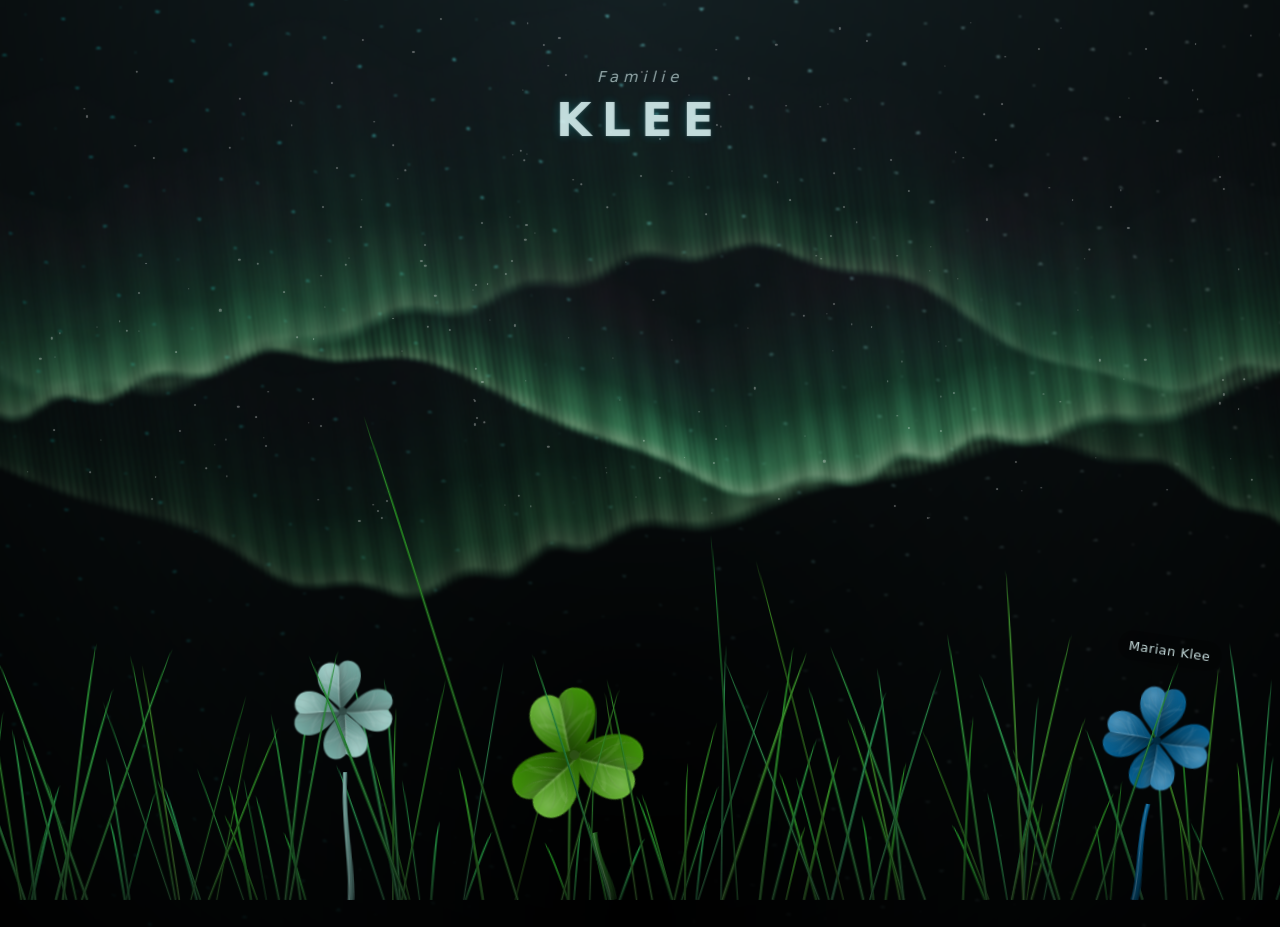
==== commit 5fd4c005: "Soften aurora and add gently curved meadow stalks" ====
--- a/index.html
+++ b/index.html
@@ -6,10 +6,10 @@
   <title>Familie Klee</title>
   <meta name="description" content="Animated clover meadow landing page for Familie Klee.">
   <link rel="icon" type="image/x-icon" href="favicon.ico" sizes="any">
-  <link rel="preload" href="assets/main-A99E37C5.css?v=20261012" as="style">
-  <link rel="modulepreload" href="assets/main-EF80D885.js?v=20261012">
+  <link rel="preload" href="assets/main-A99E37C5.css?v=20261013" as="style">
+  <link rel="modulepreload" href="assets/main-EF80D885.js?v=20261013">
   <link rel="preload" href="site.config.json" as="fetch">
-  <link rel="stylesheet" href="assets/main-A99E37C5.css?v=20261012">
+  <link rel="stylesheet" href="assets/main-A99E37C5.css?v=20261013">
 </head>
 <body class="not-loaded">
   <main id="main-content">
@@ -37,6 +37,6 @@
     <div class="site-footer__inner"></div>
   </footer>
 
-  <script type="module" src="assets/main-EF80D885.js?v=20261012"></script>
+  <script type="module" src="assets/main-EF80D885.js?v=20261013"></script>
 </body>
 </html>
--- a/assets/main-A99E37C5.css
+++ b/assets/main-A99E37C5.css
@@ -1,2 +1,6 @@
-*,*:after,*:before{padding:0;margin:0;box-sizing:border-box}:root{--dark-color: #000;--wind-rot: 0deg;--wind-rot-small: 0deg;--ground-offset: 0vmin;--ground-overlay-h: 0vmin;--clover-leaf-mask: url("data:image/svg+xml,%3Csvg%20xmlns%3D'http%3A%2F%2Fwww.w3.org%2F2000%2Fsvg'%20viewBox%3D'0%200%20100%20120'%3E%3Cpath%20d%3D'M50%20118C46%20106%2032%2097%2020%2084%209%2072%203%2057%204%2043%205%2028%2014%2017%2027%2015%2037%2013%2045%2017%2050%2023%2055%2016%2064%2011%2074%2013%2088%2015%2097%2027%2097%2043%2097%2060%2088%2076%2075%2090%2063%20103%2055%20111%2050%20118Z'%2F%3E%3C%2Fsvg%3E");--clover-leaf-shade: url("data:image/svg+xml,%3Csvg%20xmlns%3D'http%3A%2F%2Fwww.w3.org%2F2000%2Fsvg'%20viewBox%3D'0%200%20100%20120'%3E%3Cdefs%3E%3CradialGradient%20id%3D'h'%20cx%3D'.28'%20cy%3D'.25'%20r%3D'.74'%20gradientTransform%3D'translate(0%20.04)%20scale(1%20.9)'%3E%3Cstop%20stop-color%3D'%23fff'%20stop-opacity%3D'.3'%2F%3E%3Cstop%20offset%3D'.6'%20stop-color%3D'%23fff'%20stop-opacity%3D'.05'%2F%3E%3Cstop%20offset%3D'1'%20stop-color%3D'%23fff'%20stop-opacity%3D'0'%2F%3E%3C%2FradialGradient%3E%3ClinearGradient%20id%3D'f'%20x1%3D'0'%20y1%3D'.4'%20x2%3D'1'%20y2%3D'.2'%3E%3Cstop%20stop-opacity%3D'.32'%2F%3E%3Cstop%20offset%3D'.32'%20stop-opacity%3D'.13'%2F%3E%3Cstop%20offset%3D'1'%20stop-opacity%3D'0'%2F%3E%3C%2FlinearGradient%3E%3ClinearGradient%20id%3D'v'%20x1%3D'0'%20y1%3D'1'%20x2%3D'.15'%20y2%3D'0'%3E%3Cstop%20stop-color%3D'%23fff'%20stop-opacity%3D'.06'%2F%3E%3Cstop%20offset%3D'.5'%20stop-color%3D'%23fff'%20stop-opacity%3D'.28'%2F%3E%3Cstop%20offset%3D'1'%20stop-color%3D'%23fff'%20stop-opacity%3D'.08'%2F%3E%3C%2FlinearGradient%3E%3C%2Fdefs%3E%3Cpath%20fill%3D'url(%23h)'%20d%3D'M0%200h100v120H0z'%2F%3E%3Cpath%20fill%3D'url(%23f)'%20d%3D'M50%2023C54%2048%2044%2087%2050%20118H100V0H50Z'%2F%3E%3Cpath%20fill%3D'%23fff'%20opacity%3D'.13'%20d%3D'M50%2023C51%2049%2045%2089%2050%20118%2043%2092%2045%2057%2050%2023Z'%2F%3E%3Cpath%20fill%3D'%23fff'%20opacity%3D'.065'%20d%3D'M12%2051C24%2050%2036%2057%2049%2068%2064%2054%2080%2048%2092%2048L90%2053C76%2054%2061%2062%2049%2075%2035%2063%2024%2057%2013%2057Z'%2F%3E%3Cg%20fill%3D'none'%20stroke-linecap%3D'round'%20stroke-linejoin%3D'round'%3E%3Cpath%20stroke%3D'%23000'%20stroke-opacity%3D'.1'%20stroke-width%3D'1.25'%20d%3D'M50.5%2025C54%2051%2044%2088%2050%20116M49%20100C39%2087%2017%2084%209%2061M48%2082C34%2071%2014%2064%209%2043M49%2063C37%2055%2020%2044%2021%2022M50%2046C42%2037%2035%2025%2034%2016M49%20101C59%2090%2083%2081%2092%2056M49%2082C65%2070%2084%2061%2089%2034M50%2062C62%2049%2072%2034%2069%2015M51%2043C56%2030%2062%2020%2065%2015'%2F%3E%3Cpath%20stroke%3D'url(%23v)'%20stroke-width%3D'.75'%20d%3D'M49%2099C39%2086%2017%2083%209%2060M48%2081C34%2070%2014%2063%209%2042M49%2062C37%2054%2020%2043%2021%2021M50%2045C42%2036%2035%2024%2034%2015M49%20100C59%2089%2083%2080%2092%2055M49%2081C65%2069%2084%2060%2089%2033M50%2061C62%2048%2072%2033%2069%2014M51%2042C56%2029%2062%2019%2065%2014'%2F%3E%3Cpath%20stroke%3D'url(%23v)'%20stroke-width%3D'.45'%20d%3D'M32%2085C28%2075%2022%2069%2017%2065M25%2061C24%2049%2020%2042%2020%2035M38%2054C34%2044%2033%2037%2034%2030M70%2083C76%2076%2084%2073%2090%2068M71%2053C80%2047%2085%2044%2090%2043M60%2049C63%2039%2062%2032%2061%2027'%2F%3E%3Cpath%20stroke%3D'url(%23v)'%20stroke-width%3D'1'%20d%3D'M49.5%2026C52%2050%2044%2088%2050%20116'%2F%3E%3Cpath%20stroke%3D'%23fff'%20stroke-opacity%3D'.14'%20stroke-width%3D'.6'%20d%3D'M6%2043C7%2028%2016%2019%2028%2017%2038%2015%2044%2018%2048%2022M55%2021C61%2015%2067%2013%2074%2015%2085%2017%2093%2027%2095%2038'%2F%3E%3C%2Fg%3E%3C%2Fsvg%3E")}html,body{height:100%}body{display:flex;align-items:flex-end;justify-content:center;min-height:100vh;background-color:var(--dark-color);overflow:hidden;perspective:1000px;font-family:system-ui,-apple-system,Segoe UI,Roboto,Arial,sans-serif}.night{position:fixed;inset:-3vmin;width:calc(100vw + 6vmin);height:calc(100vh + 6vmin);transform:none;filter:blur(.1vmin);background-image:radial-gradient(ellipse at top,transparent 0%,var(--dark-color)),radial-gradient(ellipse at bottom,var(--dark-color),rgba(145,233,255,.2)),repeating-linear-gradient(220deg,rgb(0,0,0) 0px,rgb(0,0,0) 19px,transparent 19px,transparent 22px),repeating-linear-gradient(189deg,rgb(0,0,0) 0px,rgb(0,0,0) 19px,transparent 19px,transparent 22px),repeating-linear-gradient(148deg,rgb(0,0,0) 0px,rgb(0,0,0) 19px,transparent 19px,transparent 22px),linear-gradient(90deg,rgb(0,255,250),rgb(240,240,240));z-index:0}.aurora{position:absolute;inset:0;width:100%;height:100%;display:block;pointer-events:none;z-index:0;opacity:.9}.flowers{position:fixed;inset:0;transform:none;z-index:1}.flowers:after{content:"";position:absolute;left:0;right:0;bottom:0;height:calc(var(--ground-overlay-h, 0vmin) + env(safe-area-inset-bottom));pointer-events:none;background:radial-gradient(140% 120% at 50% 100%,rgba(25,120,35,.22),transparent 62%),linear-gradient(to top,rgba(0,0,0,.88),rgba(0,0,0,0));z-index:1}.stars{position:absolute;inset:0;z-index:0;pointer-events:none}.star{position:absolute;left:var(--x, 50%);top:var(--y, 25%);width:var(--s, 2px);height:var(--s, 2px);border-radius:50%;background:rgba(255,255,255,.88);box-shadow:0 0 .6vmin #23f0ff1f,0 0 .2vmin #ffffff40;transform:translate(-50%,-50%) scale(1);opacity:.35;animation:star-twinkle var(--tw, 4s) ease-in-out infinite;animation-delay:var(--td, 0s)}@keyframes star-twinkle{0%,to{opacity:.22;transform:translate(-50%,-50%) scale(.92)}50%{opacity:.88;transform:translate(-50%,-50%) scale(1.18)}}.sky-title{position:absolute;left:50%;top:7.5vmin;transform:translate(-50%) rotate(var(--wind-rot-small));transform-origin:center;z-index:2;pointer-events:none}.sky-title__inner{text-align:center;opacity:0;filter:blur(.6vmin);transform:translateY(2.2vmin);animation:title-in 2.2s cubic-bezier(.2,.9,.2,1) forwards,title-float 10s ease-in-out infinite;animation-delay:.6s,3.2s}@keyframes title-in{to{opacity:.92;filter:blur(0);transform:translateY(0)}}@keyframes title-float{0%,to{transform:translateY(0)}50%{transform:translateY(-.65vmin)}}.sky-title__main{display:block;font-weight:600;text-transform:uppercase;letter-spacing:.22em;font-size:clamp(20px,4.2vw,46px);color:#e6ffffe0;text-shadow:0 0 1.2vmin rgba(35,240,255,.22),0 0 .25vmin rgba(255,255,255,.28)}.sky-title__sub{display:block;margin-top:0;margin-bottom:.45rem;font-size:clamp(11px,1.6vw,15px);letter-spacing:.32em;font-style:italic;color:#e6ffffa8;text-shadow:0 0 1vmin rgba(35,240,255,.14)}.meadow{position:absolute;inset:0;overflow:hidden;pointer-events:auto;z-index:1}.blade,.clover{pointer-events:none}.clover--preset{pointer-events:auto;cursor:pointer;text-decoration:none}.clover--preset *{pointer-events:none}.clover--preset:focus-visible{outline:2px solid rgba(230,255,255,.55);outline-offset:6px;border-radius:18px}.clover-label{position:absolute;left:50%;bottom:calc(var(--stem, 12vmin) + (var(--leaf, 3vmin) * 5.4) + 1.2vmin);transform:translate(-50%) translateY(.9vmin);opacity:0;filter:blur(.35vmin);transition:opacity .22s ease,transform .22s ease,filter .22s ease;pointer-events:none}.clover-label__inner{padding:.45rem .7rem;border-radius:999px;background:rgba(0,0,0,.32);backdrop-filter:blur(8px);box-shadow:0 10px 30px #00000040;color:#e6ffffe6;font-size:13px;letter-spacing:.04em;white-space:nowrap}.clover--preset.is-intro .clover-label,body.is-pointer-active .clover--preset .clover-label,.clover--preset.is-hover .clover-label,.clover--preset:hover .clover-label,.clover--preset:focus-visible .clover-label{opacity:.95;filter:blur(0);transform:translate(-50%) translateY(0)}.blade{position:absolute;bottom:var(--ground-offset, 0vmin);left:var(--x, 50vw);width:var(--w, .28vmin);height:var(--h, 16vmin);transform:translate(-50%);z-index:var(--z, 5)}.blade__wind{width:100%;height:100%;transform-origin:bottom center;transform:rotate(calc(var(--r, 0deg) + var(--wind-rot)));will-change:transform;animation:blade-wind var(--sway, 4s) ease-in-out infinite;animation-delay:var(--delay, 0s)}@keyframes blade-wind{0%,to{transform:rotate(calc(var(--r, 0deg) + var(--wind-rot) - 2.6deg))}50%{transform:rotate(calc(var(--r, 0deg) + var(--wind-rot) + 2.6deg))}}.blade__inner{position:relative;width:100%;height:100%;border-radius:999px 999px 0 0;background-image:linear-gradient(to top,hsl(var(--hue, 120) 55% 10%),hsl(var(--hue, 120) 70% 36%));box-shadow:inset 0 0 2px #00000080;transform-origin:bottom center;transform:scaleY(0);will-change:transform;animation:blade-grow var(--grow, 1s) cubic-bezier(.18,.9,.22,1) forwards;animation-delay:var(--delay, 0s)}.blade__inner:after{content:"";position:absolute;inset:0;border-radius:inherit;background:linear-gradient(to right,rgba(255,255,255,.14),transparent 55%);opacity:.75}@keyframes blade-grow{0%{transform:scaleY(0)}72%{transform:scaleY(1.1)}to{transform:scaleY(1)}}.clover{position:absolute;left:var(--x, 50vw);bottom:max(0vmin,calc(var(--ground-offset, 0vmin) + var(--y, 0vmin)));width:calc(var(--leaf, 2vmin) * 5.4);height:calc(var(--stem, 12vmin) + var(--leaf, 2vmin) * 5.8);transform:translate(-50%);z-index:var(--z, 10)}.clover__wind{position:absolute;inset:0;transform-origin:bottom center;transform:rotate(calc(var(--rot, 0deg) + var(--wind-rot)));will-change:transform;animation:clover-wind var(--wind, 6s) ease-in-out infinite;animation-delay:var(--delay, .2s)}@keyframes clover-wind{0%,to{transform:rotate(calc(var(--rot, 0deg) + var(--wind-rot) - 2.1deg))}50%{transform:rotate(calc(var(--rot, 0deg) + var(--wind-rot) + 2.1deg))}}.clover__stem{position:absolute;left:50%;bottom:0;width:calc(var(--leaf, 2vmin) * .3);height:var(--stem, 12vmin);transform:translate(-50%) scaleY(0);transform-origin:bottom center;will-change:transform;border-radius:999px;background-image:linear-gradient(to top,var(--stem-b, hsl(var(--hue, 120) 45% 8%)),var(--stem-a, hsl(var(--hue, 120) 55% 24%)));box-shadow:inset 0 0 2px #0000008c;animation:stem-grow var(--grow, 1.2s) cubic-bezier(.18,.9,.22,1) forwards;animation-delay:var(--delay, .2s)}@keyframes stem-grow{0%{transform:translate(-50%) scaleY(0)}75%{transform:translate(-50%) scaleY(1.12)}to{transform:translate(-50%) scaleY(1)}}.clover__head{position:absolute;left:50%;bottom:var(--stem, 12vmin);width:calc(var(--leaf, 2vmin) * 5.4);height:calc(var(--leaf, 2vmin) * 5.4);transform:translate(-50%) scale(0);transform-origin:50% 85%;opacity:0;will-change:transform,opacity;animation:head-grow var(--grow, 1.2s) cubic-bezier(.18,.9,.22,1) forwards;animation-delay:calc(var(--delay, .2s) + .1s)}@keyframes head-grow{0%{transform:translate(-50%) scale(0);opacity:0}70%{transform:translate(-50%) scale(1.08);opacity:1}to{transform:translate(-50%) scale(1);opacity:1}}.clover__leaf-wrap{position:absolute;left:50%;top:50%;width:calc(var(--leaf, 2vmin) * 2.55);height:calc(var(--leaf, 2vmin) * 2.95);transform:translate(var(--tx, -50%),var(--ty, -50%)) rotate(var(--a, 0deg)) scale(var(--sx, 1),var(--sy, 1));transform-origin:center}.clover__leaf-wind{position:absolute;left:50%;top:50%;width:100%;height:100%;transform-origin:50% 100%;transform:translate(-50%,var(--att,-86%)) rotate(calc(var(--lr, 0deg) + var(--wind-rot-small)));will-change:transform;animation:leaf-wind var(--wind, 6s) ease-in-out infinite;animation-delay:calc(var(--delay, .2s) + var(--leaf-delay, 0s))}@keyframes leaf-wind{0%,to{transform:translate(-50%,var(--att,-86%)) rotate(calc(var(--lr, 0deg) + var(--wind-rot-small) - 1.2deg))}50%{transform:translate(-50%,var(--att,-86%)) rotate(calc(var(--lr, 0deg) + var(--wind-rot-small) + 1.6deg))}}.clover__leaf{position:absolute;inset:0;-webkit-mask-image:var(--clover-leaf-mask);mask-image:var(--clover-leaf-mask);-webkit-mask-repeat:no-repeat;mask-repeat:no-repeat;-webkit-mask-size:100% 100%;mask-size:100% 100%;-webkit-mask-position:center;mask-position:center;background:linear-gradient(169deg,var(--leaf-a, #44aa00),var(--leaf-b, #225500));filter:drop-shadow(0 .3vmin .85vmin rgba(0,0,0,.3));transform:scaleX(var(--leaf-flip, 1)) scale(0);transform-origin:50% 100%;opacity:0;will-change:transform,opacity;animation:leaf-grow var(--grow,1.2s) cubic-bezier(.18,.9,.22,1) forwards;animation-delay:calc(var(--delay, .2s) + .18s + var(--leaf-delay, 0s))}.clover__leaf:after{content:"";position:absolute;inset:0;background-image:var(--clover-leaf-shade);background-repeat:no-repeat;background-size:100% 100%;background-position:center;pointer-events:none}@keyframes leaf-grow{0%{transform:scaleX(var(--leaf-flip, 1)) scale(0);opacity:0}70%{transform:scaleX(var(--leaf-flip, 1)) scale(1.1);opacity:1}to{transform:scaleX(var(--leaf-flip, 1)) scale(1);opacity:1}}.clover__center{position:absolute;left:50%;top:50%;width:calc(var(--leaf, 2vmin) * .34);height:calc(var(--leaf, 2vmin) * .34);border-radius:50%;background:var(--leaf-center, #2d5016);transform:translate(-50%,-50%) scale(0);transform-origin:center;opacity:.95;z-index:5;animation:center-pop .65s cubic-bezier(.18,.9,.22,1) forwards;animation-delay:calc(var(--delay, .2s) + .32s)}@keyframes center-pop{0%{transform:translate(-50%,-50%) scale(0)}70%{transform:translate(-50%,-50%) scale(1.18)}to{transform:translate(-50%,-50%) scale(1)}}.not-loaded *{animation-play-state:paused!important}@media (max-width: 768px),(max-height: 720px){:root{--ground-offset: clamp(6vmin, 8vh, 14vmin);--ground-overlay-h: clamp(18vmin, 22vh, 30vmin)}}
+*,*:after,*:before{padding:0;margin:0;box-sizing:border-box}:root{--dark-color: #000;--wind-rot: 0deg;--wind-rot-small: 0deg;--ground-offset: 0vmin;--ground-overlay-h: 0vmin;--clover-leaf-mask: url("data:image/svg+xml,%3Csvg%20xmlns%3D'http%3A%2F%2Fwww.w3.org%2F2000%2Fsvg'%20viewBox%3D'0%200%20100%20120'%3E%3Cpath%20d%3D'M50%20118C46%20106%2032%2097%2020%2084%209%2072%203%2057%204%2043%205%2028%2014%2017%2027%2015%2037%2013%2045%2017%2050%2023%2055%2016%2064%2011%2074%2013%2088%2015%2097%2027%2097%2043%2097%2060%2088%2076%2075%2090%2063%20103%2055%20111%2050%20118Z'%2F%3E%3C%2Fsvg%3E");--clover-leaf-shade: url("data:image/svg+xml,%3Csvg%20xmlns%3D'http%3A%2F%2Fwww.w3.org%2F2000%2Fsvg'%20viewBox%3D'0%200%20100%20120'%3E%3Cdefs%3E%3CradialGradient%20id%3D'h'%20cx%3D'.28'%20cy%3D'.25'%20r%3D'.74'%20gradientTransform%3D'translate(0%20.04)%20scale(1%20.9)'%3E%3Cstop%20stop-color%3D'%23fff'%20stop-opacity%3D'.3'%2F%3E%3Cstop%20offset%3D'.6'%20stop-color%3D'%23fff'%20stop-opacity%3D'.05'%2F%3E%3Cstop%20offset%3D'1'%20stop-color%3D'%23fff'%20stop-opacity%3D'0'%2F%3E%3C%2FradialGradient%3E%3ClinearGradient%20id%3D'f'%20x1%3D'0'%20y1%3D'.4'%20x2%3D'1'%20y2%3D'.2'%3E%3Cstop%20stop-opacity%3D'.32'%2F%3E%3Cstop%20offset%3D'.32'%20stop-opacity%3D'.13'%2F%3E%3Cstop%20offset%3D'1'%20stop-opacity%3D'0'%2F%3E%3C%2FlinearGradient%3E%3ClinearGradient%20id%3D'v'%20x1%3D'0'%20y1%3D'1'%20x2%3D'.15'%20y2%3D'0'%3E%3Cstop%20stop-color%3D'%23fff'%20stop-opacity%3D'.06'%2F%3E%3Cstop%20offset%3D'.5'%20stop-color%3D'%23fff'%20stop-opacity%3D'.28'%2F%3E%3Cstop%20offset%3D'1'%20stop-color%3D'%23fff'%20stop-opacity%3D'.08'%2F%3E%3C%2FlinearGradient%3E%3C%2Fdefs%3E%3Cpath%20fill%3D'url(%23h)'%20d%3D'M0%200h100v120H0z'%2F%3E%3Cpath%20fill%3D'url(%23f)'%20d%3D'M50%2023C54%2048%2044%2087%2050%20118H100V0H50Z'%2F%3E%3Cpath%20fill%3D'%23fff'%20opacity%3D'.13'%20d%3D'M50%2023C51%2049%2045%2089%2050%20118%2043%2092%2045%2057%2050%2023Z'%2F%3E%3Cpath%20fill%3D'%23fff'%20opacity%3D'.065'%20d%3D'M12%2051C24%2050%2036%2057%2049%2068%2064%2054%2080%2048%2092%2048L90%2053C76%2054%2061%2062%2049%2075%2035%2063%2024%2057%2013%2057Z'%2F%3E%3Cg%20fill%3D'none'%20stroke-linecap%3D'round'%20stroke-linejoin%3D'round'%3E%3Cpath%20stroke%3D'%23000'%20stroke-opacity%3D'.1'%20stroke-width%3D'1.25'%20d%3D'M50.5%2025C54%2051%2044%2088%2050%20116M49%20100C39%2087%2017%2084%209%2061M48%2082C34%2071%2014%2064%209%2043M49%2063C37%2055%2020%2044%2021%2022M50%2046C42%2037%2035%2025%2034%2016M49%20101C59%2090%2083%2081%2092%2056M49%2082C65%2070%2084%2061%2089%2034M50%2062C62%2049%2072%2034%2069%2015M51%2043C56%2030%2062%2020%2065%2015'%2F%3E%3Cpath%20stroke%3D'url(%23v)'%20stroke-width%3D'.75'%20d%3D'M49%2099C39%2086%2017%2083%209%2060M48%2081C34%2070%2014%2063%209%2042M49%2062C37%2054%2020%2043%2021%2021M50%2045C42%2036%2035%2024%2034%2015M49%20100C59%2089%2083%2080%2092%2055M49%2081C65%2069%2084%2060%2089%2033M50%2061C62%2048%2072%2033%2069%2014M51%2042C56%2029%2062%2019%2065%2014'%2F%3E%3Cpath%20stroke%3D'url(%23v)'%20stroke-width%3D'.45'%20d%3D'M32%2085C28%2075%2022%2069%2017%2065M25%2061C24%2049%2020%2042%2020%2035M38%2054C34%2044%2033%2037%2034%2030M70%2083C76%2076%2084%2073%2090%2068M71%2053C80%2047%2085%2044%2090%2043M60%2049C63%2039%2062%2032%2061%2027'%2F%3E%3Cpath%20stroke%3D'url(%23v)'%20stroke-width%3D'1'%20d%3D'M49.5%2026C52%2050%2044%2088%2050%20116'%2F%3E%3Cpath%20stroke%3D'%23fff'%20stroke-opacity%3D'.14'%20stroke-width%3D'.6'%20d%3D'M6%2043C7%2028%2016%2019%2028%2017%2038%2015%2044%2018%2048%2022M55%2021C61%2015%2067%2013%2074%2015%2085%2017%2093%2027%2095%2038'%2F%3E%3C%2Fg%3E%3C%2Fsvg%3E")}html,body{height:100%}body{display:flex;align-items:flex-end;justify-content:center;min-height:100vh;background-color:var(--dark-color);overflow:hidden;perspective:1000px;font-family:system-ui,-apple-system,Segoe UI,Roboto,Arial,sans-serif}.night{position:fixed;inset:-3vmin;width:calc(100vw + 6vmin);height:calc(100vh + 6vmin);transform:none;filter:blur(.1vmin);background-image:radial-gradient(ellipse at top,transparent 0%,var(--dark-color)),radial-gradient(ellipse at bottom,var(--dark-color),rgba(145,233,255,.2)),repeating-linear-gradient(220deg,rgb(0,0,0) 0px,rgb(0,0,0) 19px,transparent 19px,transparent 22px),repeating-linear-gradient(189deg,rgb(0,0,0) 0px,rgb(0,0,0) 19px,transparent 19px,transparent 22px),repeating-linear-gradient(148deg,rgb(0,0,0) 0px,rgb(0,0,0) 19px,transparent 19px,transparent 22px),linear-gradient(90deg,rgb(0,255,250),rgb(240,240,240));z-index:0}.aurora{position:absolute;inset:0;width:100%;height:100%;display:block;pointer-events:none;z-index:0;opacity:.68}.flowers{position:fixed;inset:0;transform:none;z-index:1}.flowers:after{content:"";position:absolute;left:0;right:0;bottom:0;height:calc(var(--ground-overlay-h, 0vmin) + env(safe-area-inset-bottom));pointer-events:none;background:radial-gradient(140% 120% at 50% 100%,rgba(25,120,35,.22),transparent 62%),linear-gradient(to top,rgba(0,0,0,.88),rgba(0,0,0,0));z-index:1}.stars{position:absolute;inset:0;z-index:0;pointer-events:none}.star{position:absolute;left:var(--x, 50%);top:var(--y, 25%);width:var(--s, 2px);height:var(--s, 2px);border-radius:50%;background:rgba(255,255,255,.88);box-shadow:0 0 .6vmin #23f0ff1f,0 0 .2vmin #ffffff40;transform:translate(-50%,-50%) scale(1);opacity:.35;animation:star-twinkle var(--tw, 4s) ease-in-out infinite;animation-delay:var(--td, 0s)}@keyframes star-twinkle{0%,to{opacity:.22;transform:translate(-50%,-50%) scale(.92)}50%{opacity:.88;transform:translate(-50%,-50%) scale(1.18)}}.sky-title{position:absolute;left:50%;top:7.5vmin;transform:translate(-50%) rotate(var(--wind-rot-small));transform-origin:center;z-index:2;pointer-events:none}.sky-title__inner{text-align:center;opacity:0;filter:blur(.6vmin);transform:translateY(2.2vmin);animation:title-in 2.2s cubic-bezier(.2,.9,.2,1) forwards,title-float 10s ease-in-out infinite;animation-delay:.6s,3.2s}@keyframes title-in{to{opacity:.92;filter:blur(0);transform:translateY(0)}}@keyframes title-float{0%,to{transform:translateY(0)}50%{transform:translateY(-.65vmin)}}.sky-title__main{display:block;font-weight:600;text-transform:uppercase;letter-spacing:.22em;font-size:clamp(20px,4.2vw,46px);color:#e6ffffe0;text-shadow:0 0 1.2vmin rgba(35,240,255,.22),0 0 .25vmin rgba(255,255,255,.28)}.sky-title__sub{display:block;margin-top:0;margin-bottom:.45rem;font-size:clamp(11px,1.6vw,15px);letter-spacing:.32em;font-style:italic;color:#e6ffffa8;text-shadow:0 0 1vmin rgba(35,240,255,.14)}.meadow{position:absolute;inset:0;overflow:hidden;pointer-events:auto;z-index:1}.blade,.clover{pointer-events:none}.clover--preset{pointer-events:auto;cursor:pointer;text-decoration:none}.clover--preset *{pointer-events:none}.clover--preset:focus-visible{outline:2px solid rgba(230,255,255,.55);outline-offset:6px;border-radius:18px}.clover-label{position:absolute;left:50%;bottom:calc(var(--stem, 12vmin) + (var(--leaf, 3vmin) * 5.4) + 1.2vmin);transform:translate(-50%) translateY(.9vmin);opacity:0;filter:blur(.35vmin);transition:opacity .22s ease,transform .22s ease,filter .22s ease;pointer-events:none}.clover-label__inner{padding:.45rem .7rem;border-radius:999px;background:rgba(0,0,0,.32);backdrop-filter:blur(8px);box-shadow:0 10px 30px #00000040;color:#e6ffffe6;font-size:13px;letter-spacing:.04em;white-space:nowrap}.clover--preset.is-intro .clover-label,body.is-pointer-active .clover--preset .clover-label,.clover--preset.is-hover .clover-label,.clover--preset:hover .clover-label,.clover--preset:focus-visible .clover-label{opacity:.95;filter:blur(0);transform:translate(-50%) translateY(0)}.blade{position:absolute;bottom:var(--ground-offset, 0vmin);left:var(--x, 50vw);width:var(--w, .28vmin);height:var(--h, 16vmin);transform:translate(-50%);z-index:var(--z, 5)}.blade__wind{width:100%;height:100%;transform-origin:bottom center;transform:rotate(calc(var(--r, 0deg) + var(--wind-rot)));will-change:transform;animation:blade-wind var(--sway, 4s) ease-in-out infinite;animation-delay:var(--delay, 0s)}@keyframes blade-wind{0%,to{transform:rotate(calc(var(--r, 0deg) + var(--wind-rot) - 2.6deg))}50%{transform:rotate(calc(var(--r, 0deg) + var(--wind-rot) + 2.6deg))}}.blade__inner{--stalk-mask:var(--grass-mask);--stalk-shade:var(--grass-shade);position:relative;left:-200%;width:500%;height:100%;background-image:linear-gradient(to top,hsl(var(--hue, 120) 55% 10%),hsl(var(--hue, 120) 70% 36%));transform-origin:bottom center;transform:scaleX(var(--curve-dir,1)) scaleY(0);will-change:transform;animation:blade-grow var(--grow, 1s) cubic-bezier(.18,.9,.22,1) forwards;animation-delay:var(--delay, 0s)}.blade__inner:after,.clover__stem:after{content:"";position:absolute;inset:0;background-image:var(--stalk-shade);background-repeat:no-repeat;background-size:100% 100%;pointer-events:none}@keyframes blade-grow{0%{transform:scaleX(var(--curve-dir,1)) scaleY(0)}72%{transform:scaleX(var(--curve-dir,1)) scaleY(1.1)}to{transform:scaleX(var(--curve-dir,1)) scaleY(1)}}.clover{position:absolute;left:var(--x, 50vw);bottom:max(0vmin,calc(var(--ground-offset, 0vmin) + var(--y, 0vmin)));width:calc(var(--leaf, 2vmin) * 5.4);height:calc(var(--stem, 12vmin) + var(--leaf, 2vmin) * 5.8);transform:translate(-50%);z-index:var(--z, 10)}.clover__wind{position:absolute;inset:0;transform-origin:bottom center;transform:rotate(calc(var(--rot, 0deg) + var(--wind-rot)));will-change:transform;animation:clover-wind var(--wind, 6s) ease-in-out infinite;animation-delay:var(--delay, .2s)}@keyframes clover-wind{0%,to{transform:rotate(calc(var(--rot, 0deg) + var(--wind-rot) - 2.1deg))}50%{transform:rotate(calc(var(--rot, 0deg) + var(--wind-rot) + 2.1deg))}}.clover__stem{--stalk-mask:var(--stem-mask);--stalk-shade:var(--stem-shade);position:absolute;left:50%;bottom:0;width:calc(var(--leaf, 2vmin) * .9);height:var(--stem, 12vmin);transform:translate(-50%) scaleY(0);transform-origin:bottom center;will-change:transform;background-image:linear-gradient(to top,var(--stem-b, hsl(var(--hue, 120) 45% 8%)),var(--stem-a, hsl(var(--hue, 120) 55% 24%)));animation:stem-grow var(--grow, 1.2s) cubic-bezier(.18,.9,.22,1) forwards;animation-delay:var(--delay, .2s)}@keyframes stem-grow{0%{transform:translate(-50%) scaleY(0)}75%{transform:translate(-50%) scaleY(1.12)}to{transform:translate(-50%) scaleY(1)}}.clover__head{position:absolute;left:50%;bottom:var(--stem, 12vmin);width:calc(var(--leaf, 2vmin) * 5.4);height:calc(var(--leaf, 2vmin) * 5.4);transform:translate(-50%) scale(0);transform-origin:50% 85%;opacity:0;will-change:transform,opacity;animation:head-grow var(--grow, 1.2s) cubic-bezier(.18,.9,.22,1) forwards;animation-delay:calc(var(--delay, .2s) + .1s)}@keyframes head-grow{0%{transform:translate(-50%) scale(0);opacity:0}70%{transform:translate(-50%) scale(1.08);opacity:1}to{transform:translate(-50%) scale(1);opacity:1}}.clover__leaf-wrap{position:absolute;left:50%;top:50%;width:calc(var(--leaf, 2vmin) * 2.55);height:calc(var(--leaf, 2vmin) * 2.95);transform:translate(var(--tx, -50%),var(--ty, -50%)) rotate(var(--a, 0deg)) scale(var(--sx, 1),var(--sy, 1));transform-origin:center}.clover__leaf-wind{position:absolute;left:50%;top:50%;width:100%;height:100%;transform-origin:50% 100%;transform:translate(-50%,var(--att,-86%)) rotate(calc(var(--lr, 0deg) + var(--wind-rot-small)));will-change:transform;animation:leaf-wind var(--wind, 6s) ease-in-out infinite;animation-delay:calc(var(--delay, .2s) + var(--leaf-delay, 0s))}@keyframes leaf-wind{0%,to{transform:translate(-50%,var(--att,-86%)) rotate(calc(var(--lr, 0deg) + var(--wind-rot-small) - 1.2deg))}50%{transform:translate(-50%,var(--att,-86%)) rotate(calc(var(--lr, 0deg) + var(--wind-rot-small) + 1.6deg))}}.clover__leaf{position:absolute;inset:0;-webkit-mask-image:var(--clover-leaf-mask);mask-image:var(--clover-leaf-mask);-webkit-mask-repeat:no-repeat;mask-repeat:no-repeat;-webkit-mask-size:100% 100%;mask-size:100% 100%;-webkit-mask-position:center;mask-position:center;background:linear-gradient(169deg,var(--leaf-a, #44aa00),var(--leaf-b, #225500));filter:drop-shadow(0 .3vmin .85vmin rgba(0,0,0,.3));transform:scaleX(var(--leaf-flip, 1)) scale(0);transform-origin:50% 100%;opacity:0;will-change:transform,opacity;animation:leaf-grow var(--grow,1.2s) cubic-bezier(.18,.9,.22,1) forwards;animation-delay:calc(var(--delay, .2s) + .18s + var(--leaf-delay, 0s))}.clover__leaf:after{content:"";position:absolute;inset:0;background-image:var(--clover-leaf-shade);background-repeat:no-repeat;background-size:100% 100%;background-position:center;pointer-events:none}@keyframes leaf-grow{0%{transform:scaleX(var(--leaf-flip, 1)) scale(0);opacity:0}70%{transform:scaleX(var(--leaf-flip, 1)) scale(1.1);opacity:1}to{transform:scaleX(var(--leaf-flip, 1)) scale(1);opacity:1}}.clover__center{position:absolute;left:50%;top:50%;width:calc(var(--leaf, 2vmin) * .34);height:calc(var(--leaf, 2vmin) * .34);border-radius:50%;background:var(--leaf-center, #2d5016);transform:translate(-50%,-50%) scale(0);transform-origin:center;opacity:.95;z-index:5;animation:center-pop .65s cubic-bezier(.18,.9,.22,1) forwards;animation-delay:calc(var(--delay, .2s) + .32s)}@keyframes center-pop{0%{transform:translate(-50%,-50%) scale(0)}70%{transform:translate(-50%,-50%) scale(1.18)}to{transform:translate(-50%,-50%) scale(1)}}.not-loaded *{animation-play-state:paused!important}@media (max-width: 768px),(max-height: 720px){:root{--ground-offset: clamp(6vmin, 8vh, 14vmin);--ground-overlay-h: clamp(18vmin, 22vh, 30vmin)}}
 .clover__head:has(>.clover__leaf-wrap:nth-child(4)) .clover__leaf-wrap{width:calc(var(--leaf, 2vmin) * 2.05);--att:-90%}
+
+/* Static stalk contours reuse the existing growth and wind transforms. */
+:root{--grass-mask:url("data:image/svg+xml,%3Csvg%20xmlns%3D%27http%3A%2F%2Fwww.w3.org%2F2000%2Fsvg%27%20viewBox%3D%270%200%20100%201000%27%20preserveAspectRatio%3D%27none%27%3E%3Cpath%20d%3D%27M40%201000C41%20720%2039%20450%2047%20245C51%20135%2059%2049%2068%200C61%20130%2060%20278%2059%20430C58%20630%2059%20836%2060%201000Z%27%2F%3E%3C%2Fsvg%3E");--grass-shade:url("data:image/svg+xml,%3Csvg%20xmlns%3D%27http%3A%2F%2Fwww.w3.org%2F2000%2Fsvg%27%20viewBox%3D%270%200%20100%201000%27%20preserveAspectRatio%3D%27none%27%3E%3Cg%20fill%3D%27none%27%3E%3Cpath%20d%3D%27M47%201000C47%20720%2045%20450%2052%20245C55%20134%2061%2049%2068%200%27%20stroke%3D%27%23fff%27%20stroke-opacity%3D%27.2%27%20stroke-width%3D%273%27%2F%3E%3Cpath%20d%3D%27M58%201000C56%20720%2054%20450%2057%20246C58%20140%2063%2040%2068%200%27%20stroke%3D%27%23000%27%20stroke-opacity%3D%27.24%27%20stroke-width%3D%274%27%2F%3E%3Cpath%20d%3D%27M50%201000C49%20720%2048%20450%2054%20245%27%20stroke%3D%27%23fff%27%20stroke-opacity%3D%27.07%27%20stroke-width%3D%271%27%2F%3E%3C%2Fg%3E%3C%2Fsvg%3E");--stem-mask:url("data:image/svg+xml,%3Csvg%20xmlns%3D%27http%3A%2F%2Fwww.w3.org%2F2000%2Fsvg%27%20viewBox%3D%270%200%20100%201000%27%20preserveAspectRatio%3D%27none%27%3E%3Cpath%20d%3D%27M33%201000C52%20740%2016%20410%2040%200H60C36%20410%2084%20750%2067%201000Z%27%2F%3E%3C%2Fsvg%3E");--stem-shade:url("data:image/svg+xml,%3Csvg%20xmlns%3D%27http%3A%2F%2Fwww.w3.org%2F2000%2Fsvg%27%20viewBox%3D%270%200%20100%201000%27%20preserveAspectRatio%3D%27none%27%3E%3Cg%20fill%3D%27none%27%3E%3Cpath%20d%3D%27M42%201000C60%20745%2025%20410%2046%200%27%20stroke%3D%27%23fff%27%20stroke-opacity%3D%27.2%27%20stroke-width%3D%275%27%2F%3E%3Cpath%20d%3D%27M61%201000C80%20745%2040%20410%2057%200%27%20stroke%3D%27%23000%27%20stroke-opacity%3D%27.26%27%20stroke-width%3D%277%27%2F%3E%3Cpath%20d%3D%27M48%201000C66%20745%2030%20410%2050%200%27%20stroke%3D%27%23fff%27%20stroke-opacity%3D%27.065%27%20stroke-width%3D%272%27%2F%3E%3C%2Fg%3E%3C%2Fsvg%3E")}
+.blade__inner,.clover__stem{-webkit-mask-image:var(--stalk-mask);mask-image:var(--stalk-mask);-webkit-mask-repeat:no-repeat;mask-repeat:no-repeat;-webkit-mask-size:100% 100%;mask-size:100% 100%;-webkit-mask-position:center;mask-position:center}
--- a/assets/main-A99E37C5.css
+++ b/assets/main-A99E37C5.css
@@ -1,2 +1,6 @@
-*,*:after,*:before{padding:0;margin:0;box-sizing:border-box}:root{--dark-color: #000;--wind-rot: 0deg;--wind-rot-small: 0deg;--ground-offset: 0vmin;--ground-overlay-h: 0vmin;--clover-leaf-mask: url("data:image/svg+xml,%3Csvg%20xmlns%3D'http%3A%2F%2Fwww.w3.org%2F2000%2Fsvg'%20viewBox%3D'0%200%20100%20120'%3E%3Cpath%20d%3D'M50%20118C46%20106%2032%2097%2020%2084%209%2072%203%2057%204%2043%205%2028%2014%2017%2027%2015%2037%2013%2045%2017%2050%2023%2055%2016%2064%2011%2074%2013%2088%2015%2097%2027%2097%2043%2097%2060%2088%2076%2075%2090%2063%20103%2055%20111%2050%20118Z'%2F%3E%3C%2Fsvg%3E");--clover-leaf-shade: url("data:image/svg+xml,%3Csvg%20xmlns%3D'http%3A%2F%2Fwww.w3.org%2F2000%2Fsvg'%20viewBox%3D'0%200%20100%20120'%3E%3Cdefs%3E%3CradialGradient%20id%3D'h'%20cx%3D'.28'%20cy%3D'.25'%20r%3D'.74'%20gradientTransform%3D'translate(0%20.04)%20scale(1%20.9)'%3E%3Cstop%20stop-color%3D'%23fff'%20stop-opacity%3D'.3'%2F%3E%3Cstop%20offset%3D'.6'%20stop-color%3D'%23fff'%20stop-opacity%3D'.05'%2F%3E%3Cstop%20offset%3D'1'%20stop-color%3D'%23fff'%20stop-opacity%3D'0'%2F%3E%3C%2FradialGradient%3E%3ClinearGradient%20id%3D'f'%20x1%3D'0'%20y1%3D'.4'%20x2%3D'1'%20y2%3D'.2'%3E%3Cstop%20stop-opacity%3D'.32'%2F%3E%3Cstop%20offset%3D'.32'%20stop-opacity%3D'.13'%2F%3E%3Cstop%20offset%3D'1'%20stop-opacity%3D'0'%2F%3E%3C%2FlinearGradient%3E%3ClinearGradient%20id%3D'v'%20x1%3D'0'%20y1%3D'1'%20x2%3D'.15'%20y2%3D'0'%3E%3Cstop%20stop-color%3D'%23fff'%20stop-opacity%3D'.06'%2F%3E%3Cstop%20offset%3D'.5'%20stop-color%3D'%23fff'%20stop-opacity%3D'.28'%2F%3E%3Cstop%20offset%3D'1'%20stop-color%3D'%23fff'%20stop-opacity%3D'.08'%2F%3E%3C%2FlinearGradient%3E%3C%2Fdefs%3E%3Cpath%20fill%3D'url(%23h)'%20d%3D'M0%200h100v120H0z'%2F%3E%3Cpath%20fill%3D'url(%23f)'%20d%3D'M50%2023C54%2048%2044%2087%2050%20118H100V0H50Z'%2F%3E%3Cpath%20fill%3D'%23fff'%20opacity%3D'.13'%20d%3D'M50%2023C51%2049%2045%2089%2050%20118%2043%2092%2045%2057%2050%2023Z'%2F%3E%3Cpath%20fill%3D'%23fff'%20opacity%3D'.065'%20d%3D'M12%2051C24%2050%2036%2057%2049%2068%2064%2054%2080%2048%2092%2048L90%2053C76%2054%2061%2062%2049%2075%2035%2063%2024%2057%2013%2057Z'%2F%3E%3Cg%20fill%3D'none'%20stroke-linecap%3D'round'%20stroke-linejoin%3D'round'%3E%3Cpath%20stroke%3D'%23000'%20stroke-opacity%3D'.1'%20stroke-width%3D'1.25'%20d%3D'M50.5%2025C54%2051%2044%2088%2050%20116M49%20100C39%2087%2017%2084%209%2061M48%2082C34%2071%2014%2064%209%2043M49%2063C37%2055%2020%2044%2021%2022M50%2046C42%2037%2035%2025%2034%2016M49%20101C59%2090%2083%2081%2092%2056M49%2082C65%2070%2084%2061%2089%2034M50%2062C62%2049%2072%2034%2069%2015M51%2043C56%2030%2062%2020%2065%2015'%2F%3E%3Cpath%20stroke%3D'url(%23v)'%20stroke-width%3D'.75'%20d%3D'M49%2099C39%2086%2017%2083%209%2060M48%2081C34%2070%2014%2063%209%2042M49%2062C37%2054%2020%2043%2021%2021M50%2045C42%2036%2035%2024%2034%2015M49%20100C59%2089%2083%2080%2092%2055M49%2081C65%2069%2084%2060%2089%2033M50%2061C62%2048%2072%2033%2069%2014M51%2042C56%2029%2062%2019%2065%2014'%2F%3E%3Cpath%20stroke%3D'url(%23v)'%20stroke-width%3D'.45'%20d%3D'M32%2085C28%2075%2022%2069%2017%2065M25%2061C24%2049%2020%2042%2020%2035M38%2054C34%2044%2033%2037%2034%2030M70%2083C76%2076%2084%2073%2090%2068M71%2053C80%2047%2085%2044%2090%2043M60%2049C63%2039%2062%2032%2061%2027'%2F%3E%3Cpath%20stroke%3D'url(%23v)'%20stroke-width%3D'1'%20d%3D'M49.5%2026C52%2050%2044%2088%2050%20116'%2F%3E%3Cpath%20stroke%3D'%23fff'%20stroke-opacity%3D'.14'%20stroke-width%3D'.6'%20d%3D'M6%2043C7%2028%2016%2019%2028%2017%2038%2015%2044%2018%2048%2022M55%2021C61%2015%2067%2013%2074%2015%2085%2017%2093%2027%2095%2038'%2F%3E%3C%2Fg%3E%3C%2Fsvg%3E")}html,body{height:100%}body{display:flex;align-items:flex-end;justify-content:center;min-height:100vh;background-color:var(--dark-color);overflow:hidden;perspective:1000px;font-family:system-ui,-apple-system,Segoe UI,Roboto,Arial,sans-serif}.night{position:fixed;inset:-3vmin;width:calc(100vw + 6vmin);height:calc(100vh + 6vmin);transform:none;filter:blur(.1vmin);background-image:radial-gradient(ellipse at top,transparent 0%,var(--dark-color)),radial-gradient(ellipse at bottom,var(--dark-color),rgba(145,233,255,.2)),repeating-linear-gradient(220deg,rgb(0,0,0) 0px,rgb(0,0,0) 19px,transparent 19px,transparent 22px),repeating-linear-gradient(189deg,rgb(0,0,0) 0px,rgb(0,0,0) 19px,transparent 19px,transparent 22px),repeating-linear-gradient(148deg,rgb(0,0,0) 0px,rgb(0,0,0) 19px,transparent 19px,transparent 22px),linear-gradient(90deg,rgb(0,255,250),rgb(240,240,240));z-index:0}.aurora{position:absolute;inset:0;width:100%;height:100%;display:block;pointer-events:none;z-index:0;opacity:.9}.flowers{position:fixed;inset:0;transform:none;z-index:1}.flowers:after{content:"";position:absolute;left:0;right:0;bottom:0;height:calc(var(--ground-overlay-h, 0vmin) + env(safe-area-inset-bottom));pointer-events:none;background:radial-gradient(140% 120% at 50% 100%,rgba(25,120,35,.22),transparent 62%),linear-gradient(to top,rgba(0,0,0,.88),rgba(0,0,0,0));z-index:1}.stars{position:absolute;inset:0;z-index:0;pointer-events:none}.star{position:absolute;left:var(--x, 50%);top:var(--y, 25%);width:var(--s, 2px);height:var(--s, 2px);border-radius:50%;background:rgba(255,255,255,.88);box-shadow:0 0 .6vmin #23f0ff1f,0 0 .2vmin #ffffff40;transform:translate(-50%,-50%) scale(1);opacity:.35;animation:star-twinkle var(--tw, 4s) ease-in-out infinite;animation-delay:var(--td, 0s)}@keyframes star-twinkle{0%,to{opacity:.22;transform:translate(-50%,-50%) scale(.92)}50%{opacity:.88;transform:translate(-50%,-50%) scale(1.18)}}.sky-title{position:absolute;left:50%;top:7.5vmin;transform:translate(-50%) rotate(var(--wind-rot-small));transform-origin:center;z-index:2;pointer-events:none}.sky-title__inner{text-align:center;opacity:0;filter:blur(.6vmin);transform:translateY(2.2vmin);animation:title-in 2.2s cubic-bezier(.2,.9,.2,1) forwards,title-float 10s ease-in-out infinite;animation-delay:.6s,3.2s}@keyframes title-in{to{opacity:.92;filter:blur(0);transform:translateY(0)}}@keyframes title-float{0%,to{transform:translateY(0)}50%{transform:translateY(-.65vmin)}}.sky-title__main{display:block;font-weight:600;text-transform:uppercase;letter-spacing:.22em;font-size:clamp(20px,4.2vw,46px);color:#e6ffffe0;text-shadow:0 0 1.2vmin rgba(35,240,255,.22),0 0 .25vmin rgba(255,255,255,.28)}.sky-title__sub{display:block;margin-top:0;margin-bottom:.45rem;font-size:clamp(11px,1.6vw,15px);letter-spacing:.32em;font-style:italic;color:#e6ffffa8;text-shadow:0 0 1vmin rgba(35,240,255,.14)}.meadow{position:absolute;inset:0;overflow:hidden;pointer-events:auto;z-index:1}.blade,.clover{pointer-events:none}.clover--preset{pointer-events:auto;cursor:pointer;text-decoration:none}.clover--preset *{pointer-events:none}.clover--preset:focus-visible{outline:2px solid rgba(230,255,255,.55);outline-offset:6px;border-radius:18px}.clover-label{position:absolute;left:50%;bottom:calc(var(--stem, 12vmin) + (var(--leaf, 3vmin) * 5.4) + 1.2vmin);transform:translate(-50%) translateY(.9vmin);opacity:0;filter:blur(.35vmin);transition:opacity .22s ease,transform .22s ease,filter .22s ease;pointer-events:none}.clover-label__inner{padding:.45rem .7rem;border-radius:999px;background:rgba(0,0,0,.32);backdrop-filter:blur(8px);box-shadow:0 10px 30px #00000040;color:#e6ffffe6;font-size:13px;letter-spacing:.04em;white-space:nowrap}.clover--preset.is-intro .clover-label,body.is-pointer-active .clover--preset .clover-label,.clover--preset.is-hover .clover-label,.clover--preset:hover .clover-label,.clover--preset:focus-visible .clover-label{opacity:.95;filter:blur(0);transform:translate(-50%) translateY(0)}.blade{position:absolute;bottom:var(--ground-offset, 0vmin);left:var(--x, 50vw);width:var(--w, .28vmin);height:var(--h, 16vmin);transform:translate(-50%);z-index:var(--z, 5)}.blade__wind{width:100%;height:100%;transform-origin:bottom center;transform:rotate(calc(var(--r, 0deg) + var(--wind-rot)));will-change:transform;animation:blade-wind var(--sway, 4s) ease-in-out infinite;animation-delay:var(--delay, 0s)}@keyframes blade-wind{0%,to{transform:rotate(calc(var(--r, 0deg) + var(--wind-rot) - 2.6deg))}50%{transform:rotate(calc(var(--r, 0deg) + var(--wind-rot) + 2.6deg))}}.blade__inner{position:relative;width:100%;height:100%;border-radius:999px 999px 0 0;background-image:linear-gradient(to top,hsl(var(--hue, 120) 55% 10%),hsl(var(--hue, 120) 70% 36%));box-shadow:inset 0 0 2px #00000080;transform-origin:bottom center;transform:scaleY(0);will-change:transform;animation:blade-grow var(--grow, 1s) cubic-bezier(.18,.9,.22,1) forwards;animation-delay:var(--delay, 0s)}.blade__inner:after{content:"";position:absolute;inset:0;border-radius:inherit;background:linear-gradient(to right,rgba(255,255,255,.14),transparent 55%);opacity:.75}@keyframes blade-grow{0%{transform:scaleY(0)}72%{transform:scaleY(1.1)}to{transform:scaleY(1)}}.clover{position:absolute;left:var(--x, 50vw);bottom:max(0vmin,calc(var(--ground-offset, 0vmin) + var(--y, 0vmin)));width:calc(var(--leaf, 2vmin) * 5.4);height:calc(var(--stem, 12vmin) + var(--leaf, 2vmin) * 5.8);transform:translate(-50%);z-index:var(--z, 10)}.clover__wind{position:absolute;inset:0;transform-origin:bottom center;transform:rotate(calc(var(--rot, 0deg) + var(--wind-rot)));will-change:transform;animation:clover-wind var(--wind, 6s) ease-in-out infinite;animation-delay:var(--delay, .2s)}@keyframes clover-wind{0%,to{transform:rotate(calc(var(--rot, 0deg) + var(--wind-rot) - 2.1deg))}50%{transform:rotate(calc(var(--rot, 0deg) + var(--wind-rot) + 2.1deg))}}.clover__stem{position:absolute;left:50%;bottom:0;width:calc(var(--leaf, 2vmin) * .3);height:var(--stem, 12vmin);transform:translate(-50%) scaleY(0);transform-origin:bottom center;will-change:transform;border-radius:999px;background-image:linear-gradient(to top,var(--stem-b, hsl(var(--hue, 120) 45% 8%)),var(--stem-a, hsl(var(--hue, 120) 55% 24%)));box-shadow:inset 0 0 2px #0000008c;animation:stem-grow var(--grow, 1.2s) cubic-bezier(.18,.9,.22,1) forwards;animation-delay:var(--delay, .2s)}@keyframes stem-grow{0%{transform:translate(-50%) scaleY(0)}75%{transform:translate(-50%) scaleY(1.12)}to{transform:translate(-50%) scaleY(1)}}.clover__head{position:absolute;left:50%;bottom:var(--stem, 12vmin);width:calc(var(--leaf, 2vmin) * 5.4);height:calc(var(--leaf, 2vmin) * 5.4);transform:translate(-50%) scale(0);transform-origin:50% 85%;opacity:0;will-change:transform,opacity;animation:head-grow var(--grow, 1.2s) cubic-bezier(.18,.9,.22,1) forwards;animation-delay:calc(var(--delay, .2s) + .1s)}@keyframes head-grow{0%{transform:translate(-50%) scale(0);opacity:0}70%{transform:translate(-50%) scale(1.08);opacity:1}to{transform:translate(-50%) scale(1);opacity:1}}.clover__leaf-wrap{position:absolute;left:50%;top:50%;width:calc(var(--leaf, 2vmin) * 2.55);height:calc(var(--leaf, 2vmin) * 2.95);transform:translate(var(--tx, -50%),var(--ty, -50%)) rotate(var(--a, 0deg)) scale(var(--sx, 1),var(--sy, 1));transform-origin:center}.clover__leaf-wind{position:absolute;left:50%;top:50%;width:100%;height:100%;transform-origin:50% 100%;transform:translate(-50%,var(--att,-86%)) rotate(calc(var(--lr, 0deg) + var(--wind-rot-small)));will-change:transform;animation:leaf-wind var(--wind, 6s) ease-in-out infinite;animation-delay:calc(var(--delay, .2s) + var(--leaf-delay, 0s))}@keyframes leaf-wind{0%,to{transform:translate(-50%,var(--att,-86%)) rotate(calc(var(--lr, 0deg) + var(--wind-rot-small) - 1.2deg))}50%{transform:translate(-50%,var(--att,-86%)) rotate(calc(var(--lr, 0deg) + var(--wind-rot-small) + 1.6deg))}}.clover__leaf{position:absolute;inset:0;-webkit-mask-image:var(--clover-leaf-mask);mask-image:var(--clover-leaf-mask);-webkit-mask-repeat:no-repeat;mask-repeat:no-repeat;-webkit-mask-size:100% 100%;mask-size:100% 100%;-webkit-mask-position:center;mask-position:center;background:linear-gradient(169deg,var(--leaf-a, #44aa00),var(--leaf-b, #225500));filter:drop-shadow(0 .3vmin .85vmin rgba(0,0,0,.3));transform:scaleX(var(--leaf-flip, 1)) scale(0);transform-origin:50% 100%;opacity:0;will-change:transform,opacity;animation:leaf-grow var(--grow,1.2s) cubic-bezier(.18,.9,.22,1) forwards;animation-delay:calc(var(--delay, .2s) + .18s + var(--leaf-delay, 0s))}.clover__leaf:after{content:"";position:absolute;inset:0;background-image:var(--clover-leaf-shade);background-repeat:no-repeat;background-size:100% 100%;background-position:center;pointer-events:none}@keyframes leaf-grow{0%{transform:scaleX(var(--leaf-flip, 1)) scale(0);opacity:0}70%{transform:scaleX(var(--leaf-flip, 1)) scale(1.1);opacity:1}to{transform:scaleX(var(--leaf-flip, 1)) scale(1);opacity:1}}.clover__center{position:absolute;left:50%;top:50%;width:calc(var(--leaf, 2vmin) * .34);height:calc(var(--leaf, 2vmin) * .34);border-radius:50%;background:var(--leaf-center, #2d5016);transform:translate(-50%,-50%) scale(0);transform-origin:center;opacity:.95;z-index:5;animation:center-pop .65s cubic-bezier(.18,.9,.22,1) forwards;animation-delay:calc(var(--delay, .2s) + .32s)}@keyframes center-pop{0%{transform:translate(-50%,-50%) scale(0)}70%{transform:translate(-50%,-50%) scale(1.18)}to{transform:translate(-50%,-50%) scale(1)}}.not-loaded *{animation-play-state:paused!important}@media (max-width: 768px),(max-height: 720px){:root{--ground-offset: clamp(6vmin, 8vh, 14vmin);--ground-overlay-h: clamp(18vmin, 22vh, 30vmin)}}
+*,*:after,*:before{padding:0;margin:0;box-sizing:border-box}:root{--dark-color: #000;--wind-rot: 0deg;--wind-rot-small: 0deg;--ground-offset: 0vmin;--ground-overlay-h: 0vmin;--clover-leaf-mask: url("data:image/svg+xml,%3Csvg%20xmlns%3D'http%3A%2F%2Fwww.w3.org%2F2000%2Fsvg'%20viewBox%3D'0%200%20100%20120'%3E%3Cpath%20d%3D'M50%20118C46%20106%2032%2097%2020%2084%209%2072%203%2057%204%2043%205%2028%2014%2017%2027%2015%2037%2013%2045%2017%2050%2023%2055%2016%2064%2011%2074%2013%2088%2015%2097%2027%2097%2043%2097%2060%2088%2076%2075%2090%2063%20103%2055%20111%2050%20118Z'%2F%3E%3C%2Fsvg%3E");--clover-leaf-shade: url("data:image/svg+xml,%3Csvg%20xmlns%3D'http%3A%2F%2Fwww.w3.org%2F2000%2Fsvg'%20viewBox%3D'0%200%20100%20120'%3E%3Cdefs%3E%3CradialGradient%20id%3D'h'%20cx%3D'.28'%20cy%3D'.25'%20r%3D'.74'%20gradientTransform%3D'translate(0%20.04)%20scale(1%20.9)'%3E%3Cstop%20stop-color%3D'%23fff'%20stop-opacity%3D'.3'%2F%3E%3Cstop%20offset%3D'.6'%20stop-color%3D'%23fff'%20stop-opacity%3D'.05'%2F%3E%3Cstop%20offset%3D'1'%20stop-color%3D'%23fff'%20stop-opacity%3D'0'%2F%3E%3C%2FradialGradient%3E%3ClinearGradient%20id%3D'f'%20x1%3D'0'%20y1%3D'.4'%20x2%3D'1'%20y2%3D'.2'%3E%3Cstop%20stop-opacity%3D'.32'%2F%3E%3Cstop%20offset%3D'.32'%20stop-opacity%3D'.13'%2F%3E%3Cstop%20offset%3D'1'%20stop-opacity%3D'0'%2F%3E%3C%2FlinearGradient%3E%3ClinearGradient%20id%3D'v'%20x1%3D'0'%20y1%3D'1'%20x2%3D'.15'%20y2%3D'0'%3E%3Cstop%20stop-color%3D'%23fff'%20stop-opacity%3D'.06'%2F%3E%3Cstop%20offset%3D'.5'%20stop-color%3D'%23fff'%20stop-opacity%3D'.28'%2F%3E%3Cstop%20offset%3D'1'%20stop-color%3D'%23fff'%20stop-opacity%3D'.08'%2F%3E%3C%2FlinearGradient%3E%3C%2Fdefs%3E%3Cpath%20fill%3D'url(%23h)'%20d%3D'M0%200h100v120H0z'%2F%3E%3Cpath%20fill%3D'url(%23f)'%20d%3D'M50%2023C54%2048%2044%2087%2050%20118H100V0H50Z'%2F%3E%3Cpath%20fill%3D'%23fff'%20opacity%3D'.13'%20d%3D'M50%2023C51%2049%2045%2089%2050%20118%2043%2092%2045%2057%2050%2023Z'%2F%3E%3Cpath%20fill%3D'%23fff'%20opacity%3D'.065'%20d%3D'M12%2051C24%2050%2036%2057%2049%2068%2064%2054%2080%2048%2092%2048L90%2053C76%2054%2061%2062%2049%2075%2035%2063%2024%2057%2013%2057Z'%2F%3E%3Cg%20fill%3D'none'%20stroke-linecap%3D'round'%20stroke-linejoin%3D'round'%3E%3Cpath%20stroke%3D'%23000'%20stroke-opacity%3D'.1'%20stroke-width%3D'1.25'%20d%3D'M50.5%2025C54%2051%2044%2088%2050%20116M49%20100C39%2087%2017%2084%209%2061M48%2082C34%2071%2014%2064%209%2043M49%2063C37%2055%2020%2044%2021%2022M50%2046C42%2037%2035%2025%2034%2016M49%20101C59%2090%2083%2081%2092%2056M49%2082C65%2070%2084%2061%2089%2034M50%2062C62%2049%2072%2034%2069%2015M51%2043C56%2030%2062%2020%2065%2015'%2F%3E%3Cpath%20stroke%3D'url(%23v)'%20stroke-width%3D'.75'%20d%3D'M49%2099C39%2086%2017%2083%209%2060M48%2081C34%2070%2014%2063%209%2042M49%2062C37%2054%2020%2043%2021%2021M50%2045C42%2036%2035%2024%2034%2015M49%20100C59%2089%2083%2080%2092%2055M49%2081C65%2069%2084%2060%2089%2033M50%2061C62%2048%2072%2033%2069%2014M51%2042C56%2029%2062%2019%2065%2014'%2F%3E%3Cpath%20stroke%3D'url(%23v)'%20stroke-width%3D'.45'%20d%3D'M32%2085C28%2075%2022%2069%2017%2065M25%2061C24%2049%2020%2042%2020%2035M38%2054C34%2044%2033%2037%2034%2030M70%2083C76%2076%2084%2073%2090%2068M71%2053C80%2047%2085%2044%2090%2043M60%2049C63%2039%2062%2032%2061%2027'%2F%3E%3Cpath%20stroke%3D'url(%23v)'%20stroke-width%3D'1'%20d%3D'M49.5%2026C52%2050%2044%2088%2050%20116'%2F%3E%3Cpath%20stroke%3D'%23fff'%20stroke-opacity%3D'.14'%20stroke-width%3D'.6'%20d%3D'M6%2043C7%2028%2016%2019%2028%2017%2038%2015%2044%2018%2048%2022M55%2021C61%2015%2067%2013%2074%2015%2085%2017%2093%2027%2095%2038'%2F%3E%3C%2Fg%3E%3C%2Fsvg%3E")}html,body{height:100%}body{display:flex;align-items:flex-end;justify-content:center;min-height:100vh;background-color:var(--dark-color);overflow:hidden;perspective:1000px;font-family:system-ui,-apple-system,Segoe UI,Roboto,Arial,sans-serif}.night{position:fixed;inset:-3vmin;width:calc(100vw + 6vmin);height:calc(100vh + 6vmin);transform:none;filter:blur(.1vmin);background-image:radial-gradient(ellipse at top,transparent 0%,var(--dark-color)),radial-gradient(ellipse at bottom,var(--dark-color),rgba(145,233,255,.2)),repeating-linear-gradient(220deg,rgb(0,0,0) 0px,rgb(0,0,0) 19px,transparent 19px,transparent 22px),repeating-linear-gradient(189deg,rgb(0,0,0) 0px,rgb(0,0,0) 19px,transparent 19px,transparent 22px),repeating-linear-gradient(148deg,rgb(0,0,0) 0px,rgb(0,0,0) 19px,transparent 19px,transparent 22px),linear-gradient(90deg,rgb(0,255,250),rgb(240,240,240));z-index:0}.aurora{position:absolute;inset:0;width:100%;height:100%;display:block;pointer-events:none;z-index:0;opacity:.68}.flowers{position:fixed;inset:0;transform:none;z-index:1}.flowers:after{content:"";position:absolute;left:0;right:0;bottom:0;height:calc(var(--ground-overlay-h, 0vmin) + env(safe-area-inset-bottom));pointer-events:none;background:radial-gradient(140% 120% at 50% 100%,rgba(25,120,35,.22),transparent 62%),linear-gradient(to top,rgba(0,0,0,.88),rgba(0,0,0,0));z-index:1}.stars{position:absolute;inset:0;z-index:0;pointer-events:none}.star{position:absolute;left:var(--x, 50%);top:var(--y, 25%);width:var(--s, 2px);height:var(--s, 2px);border-radius:50%;background:rgba(255,255,255,.88);box-shadow:0 0 .6vmin #23f0ff1f,0 0 .2vmin #ffffff40;transform:translate(-50%,-50%) scale(1);opacity:.35;animation:star-twinkle var(--tw, 4s) ease-in-out infinite;animation-delay:var(--td, 0s)}@keyframes star-twinkle{0%,to{opacity:.22;transform:translate(-50%,-50%) scale(.92)}50%{opacity:.88;transform:translate(-50%,-50%) scale(1.18)}}.sky-title{position:absolute;left:50%;top:7.5vmin;transform:translate(-50%) rotate(var(--wind-rot-small));transform-origin:center;z-index:2;pointer-events:none}.sky-title__inner{text-align:center;opacity:0;filter:blur(.6vmin);transform:translateY(2.2vmin);animation:title-in 2.2s cubic-bezier(.2,.9,.2,1) forwards,title-float 10s ease-in-out infinite;animation-delay:.6s,3.2s}@keyframes title-in{to{opacity:.92;filter:blur(0);transform:translateY(0)}}@keyframes title-float{0%,to{transform:translateY(0)}50%{transform:translateY(-.65vmin)}}.sky-title__main{display:block;font-weight:600;text-transform:uppercase;letter-spacing:.22em;font-size:clamp(20px,4.2vw,46px);color:#e6ffffe0;text-shadow:0 0 1.2vmin rgba(35,240,255,.22),0 0 .25vmin rgba(255,255,255,.28)}.sky-title__sub{display:block;margin-top:0;margin-bottom:.45rem;font-size:clamp(11px,1.6vw,15px);letter-spacing:.32em;font-style:italic;color:#e6ffffa8;text-shadow:0 0 1vmin rgba(35,240,255,.14)}.meadow{position:absolute;inset:0;overflow:hidden;pointer-events:auto;z-index:1}.blade,.clover{pointer-events:none}.clover--preset{pointer-events:auto;cursor:pointer;text-decoration:none}.clover--preset *{pointer-events:none}.clover--preset:focus-visible{outline:2px solid rgba(230,255,255,.55);outline-offset:6px;border-radius:18px}.clover-label{position:absolute;left:50%;bottom:calc(var(--stem, 12vmin) + (var(--leaf, 3vmin) * 5.4) + 1.2vmin);transform:translate(-50%) translateY(.9vmin);opacity:0;filter:blur(.35vmin);transition:opacity .22s ease,transform .22s ease,filter .22s ease;pointer-events:none}.clover-label__inner{padding:.45rem .7rem;border-radius:999px;background:rgba(0,0,0,.32);backdrop-filter:blur(8px);box-shadow:0 10px 30px #00000040;color:#e6ffffe6;font-size:13px;letter-spacing:.04em;white-space:nowrap}.clover--preset.is-intro .clover-label,body.is-pointer-active .clover--preset .clover-label,.clover--preset.is-hover .clover-label,.clover--preset:hover .clover-label,.clover--preset:focus-visible .clover-label{opacity:.95;filter:blur(0);transform:translate(-50%) translateY(0)}.blade{position:absolute;bottom:var(--ground-offset, 0vmin);left:var(--x, 50vw);width:var(--w, .28vmin);height:var(--h, 16vmin);transform:translate(-50%);z-index:var(--z, 5)}.blade__wind{width:100%;height:100%;transform-origin:bottom center;transform:rotate(calc(var(--r, 0deg) + var(--wind-rot)));will-change:transform;animation:blade-wind var(--sway, 4s) ease-in-out infinite;animation-delay:var(--delay, 0s)}@keyframes blade-wind{0%,to{transform:rotate(calc(var(--r, 0deg) + var(--wind-rot) - 2.6deg))}50%{transform:rotate(calc(var(--r, 0deg) + var(--wind-rot) + 2.6deg))}}.blade__inner{--stalk-mask:var(--grass-mask);--stalk-shade:var(--grass-shade);position:relative;left:-200%;width:500%;height:100%;background-image:linear-gradient(to top,hsl(var(--hue, 120) 55% 10%),hsl(var(--hue, 120) 70% 36%));transform-origin:bottom center;transform:scaleX(var(--curve-dir,1)) scaleY(0);will-change:transform;animation:blade-grow var(--grow, 1s) cubic-bezier(.18,.9,.22,1) forwards;animation-delay:var(--delay, 0s)}.blade__inner:after,.clover__stem:after{content:"";position:absolute;inset:0;background-image:var(--stalk-shade);background-repeat:no-repeat;background-size:100% 100%;pointer-events:none}@keyframes blade-grow{0%{transform:scaleX(var(--curve-dir,1)) scaleY(0)}72%{transform:scaleX(var(--curve-dir,1)) scaleY(1.1)}to{transform:scaleX(var(--curve-dir,1)) scaleY(1)}}.clover{position:absolute;left:var(--x, 50vw);bottom:max(0vmin,calc(var(--ground-offset, 0vmin) + var(--y, 0vmin)));width:calc(var(--leaf, 2vmin) * 5.4);height:calc(var(--stem, 12vmin) + var(--leaf, 2vmin) * 5.8);transform:translate(-50%);z-index:var(--z, 10)}.clover__wind{position:absolute;inset:0;transform-origin:bottom center;transform:rotate(calc(var(--rot, 0deg) + var(--wind-rot)));will-change:transform;animation:clover-wind var(--wind, 6s) ease-in-out infinite;animation-delay:var(--delay, .2s)}@keyframes clover-wind{0%,to{transform:rotate(calc(var(--rot, 0deg) + var(--wind-rot) - 2.1deg))}50%{transform:rotate(calc(var(--rot, 0deg) + var(--wind-rot) + 2.1deg))}}.clover__stem{--stalk-mask:var(--stem-mask);--stalk-shade:var(--stem-shade);position:absolute;left:50%;bottom:0;width:calc(var(--leaf, 2vmin) * .9);height:var(--stem, 12vmin);transform:translate(-50%) scaleY(0);transform-origin:bottom center;will-change:transform;background-image:linear-gradient(to top,var(--stem-b, hsl(var(--hue, 120) 45% 8%)),var(--stem-a, hsl(var(--hue, 120) 55% 24%)));animation:stem-grow var(--grow, 1.2s) cubic-bezier(.18,.9,.22,1) forwards;animation-delay:var(--delay, .2s)}@keyframes stem-grow{0%{transform:translate(-50%) scaleY(0)}75%{transform:translate(-50%) scaleY(1.12)}to{transform:translate(-50%) scaleY(1)}}.clover__head{position:absolute;left:50%;bottom:var(--stem, 12vmin);width:calc(var(--leaf, 2vmin) * 5.4);height:calc(var(--leaf, 2vmin) * 5.4);transform:translate(-50%) scale(0);transform-origin:50% 85%;opacity:0;will-change:transform,opacity;animation:head-grow var(--grow, 1.2s) cubic-bezier(.18,.9,.22,1) forwards;animation-delay:calc(var(--delay, .2s) + .1s)}@keyframes head-grow{0%{transform:translate(-50%) scale(0);opacity:0}70%{transform:translate(-50%) scale(1.08);opacity:1}to{transform:translate(-50%) scale(1);opacity:1}}.clover__leaf-wrap{position:absolute;left:50%;top:50%;width:calc(var(--leaf, 2vmin) * 2.55);height:calc(var(--leaf, 2vmin) * 2.95);transform:translate(var(--tx, -50%),var(--ty, -50%)) rotate(var(--a, 0deg)) scale(var(--sx, 1),var(--sy, 1));transform-origin:center}.clover__leaf-wind{position:absolute;left:50%;top:50%;width:100%;height:100%;transform-origin:50% 100%;transform:translate(-50%,var(--att,-86%)) rotate(calc(var(--lr, 0deg) + var(--wind-rot-small)));will-change:transform;animation:leaf-wind var(--wind, 6s) ease-in-out infinite;animation-delay:calc(var(--delay, .2s) + var(--leaf-delay, 0s))}@keyframes leaf-wind{0%,to{transform:translate(-50%,var(--att,-86%)) rotate(calc(var(--lr, 0deg) + var(--wind-rot-small) - 1.2deg))}50%{transform:translate(-50%,var(--att,-86%)) rotate(calc(var(--lr, 0deg) + var(--wind-rot-small) + 1.6deg))}}.clover__leaf{position:absolute;inset:0;-webkit-mask-image:var(--clover-leaf-mask);mask-image:var(--clover-leaf-mask);-webkit-mask-repeat:no-repeat;mask-repeat:no-repeat;-webkit-mask-size:100% 100%;mask-size:100% 100%;-webkit-mask-position:center;mask-position:center;background:linear-gradient(169deg,var(--leaf-a, #44aa00),var(--leaf-b, #225500));filter:drop-shadow(0 .3vmin .85vmin rgba(0,0,0,.3));transform:scaleX(var(--leaf-flip, 1)) scale(0);transform-origin:50% 100%;opacity:0;will-change:transform,opacity;animation:leaf-grow var(--grow,1.2s) cubic-bezier(.18,.9,.22,1) forwards;animation-delay:calc(var(--delay, .2s) + .18s + var(--leaf-delay, 0s))}.clover__leaf:after{content:"";position:absolute;inset:0;background-image:var(--clover-leaf-shade);background-repeat:no-repeat;background-size:100% 100%;background-position:center;pointer-events:none}@keyframes leaf-grow{0%{transform:scaleX(var(--leaf-flip, 1)) scale(0);opacity:0}70%{transform:scaleX(var(--leaf-flip, 1)) scale(1.1);opacity:1}to{transform:scaleX(var(--leaf-flip, 1)) scale(1);opacity:1}}.clover__center{position:absolute;left:50%;top:50%;width:calc(var(--leaf, 2vmin) * .34);height:calc(var(--leaf, 2vmin) * .34);border-radius:50%;background:var(--leaf-center, #2d5016);transform:translate(-50%,-50%) scale(0);transform-origin:center;opacity:.95;z-index:5;animation:center-pop .65s cubic-bezier(.18,.9,.22,1) forwards;animation-delay:calc(var(--delay, .2s) + .32s)}@keyframes center-pop{0%{transform:translate(-50%,-50%) scale(0)}70%{transform:translate(-50%,-50%) scale(1.18)}to{transform:translate(-50%,-50%) scale(1)}}.not-loaded *{animation-play-state:paused!important}@media (max-width: 768px),(max-height: 720px){:root{--ground-offset: clamp(6vmin, 8vh, 14vmin);--ground-overlay-h: clamp(18vmin, 22vh, 30vmin)}}
 .clover__head:has(>.clover__leaf-wrap:nth-child(4)) .clover__leaf-wrap{width:calc(var(--leaf, 2vmin) * 2.05);--att:-90%}
+
+/* Static stalk contours reuse the existing growth and wind transforms. */
+:root{--grass-mask:url("data:image/svg+xml,%3Csvg%20xmlns%3D%27http%3A%2F%2Fwww.w3.org%2F2000%2Fsvg%27%20viewBox%3D%270%200%20100%201000%27%20preserveAspectRatio%3D%27none%27%3E%3Cpath%20d%3D%27M40%201000C41%20720%2039%20450%2047%20245C51%20135%2059%2049%2068%200C61%20130%2060%20278%2059%20430C58%20630%2059%20836%2060%201000Z%27%2F%3E%3C%2Fsvg%3E");--grass-shade:url("data:image/svg+xml,%3Csvg%20xmlns%3D%27http%3A%2F%2Fwww.w3.org%2F2000%2Fsvg%27%20viewBox%3D%270%200%20100%201000%27%20preserveAspectRatio%3D%27none%27%3E%3Cg%20fill%3D%27none%27%3E%3Cpath%20d%3D%27M47%201000C47%20720%2045%20450%2052%20245C55%20134%2061%2049%2068%200%27%20stroke%3D%27%23fff%27%20stroke-opacity%3D%27.2%27%20stroke-width%3D%273%27%2F%3E%3Cpath%20d%3D%27M58%201000C56%20720%2054%20450%2057%20246C58%20140%2063%2040%2068%200%27%20stroke%3D%27%23000%27%20stroke-opacity%3D%27.24%27%20stroke-width%3D%274%27%2F%3E%3Cpath%20d%3D%27M50%201000C49%20720%2048%20450%2054%20245%27%20stroke%3D%27%23fff%27%20stroke-opacity%3D%27.07%27%20stroke-width%3D%271%27%2F%3E%3C%2Fg%3E%3C%2Fsvg%3E");--stem-mask:url("data:image/svg+xml,%3Csvg%20xmlns%3D%27http%3A%2F%2Fwww.w3.org%2F2000%2Fsvg%27%20viewBox%3D%270%200%20100%201000%27%20preserveAspectRatio%3D%27none%27%3E%3Cpath%20d%3D%27M33%201000C52%20740%2016%20410%2040%200H60C36%20410%2084%20750%2067%201000Z%27%2F%3E%3C%2Fsvg%3E");--stem-shade:url("data:image/svg+xml,%3Csvg%20xmlns%3D%27http%3A%2F%2Fwww.w3.org%2F2000%2Fsvg%27%20viewBox%3D%270%200%20100%201000%27%20preserveAspectRatio%3D%27none%27%3E%3Cg%20fill%3D%27none%27%3E%3Cpath%20d%3D%27M42%201000C60%20745%2025%20410%2046%200%27%20stroke%3D%27%23fff%27%20stroke-opacity%3D%27.2%27%20stroke-width%3D%275%27%2F%3E%3Cpath%20d%3D%27M61%201000C80%20745%2040%20410%2057%200%27%20stroke%3D%27%23000%27%20stroke-opacity%3D%27.26%27%20stroke-width%3D%277%27%2F%3E%3Cpath%20d%3D%27M48%201000C66%20745%2030%20410%2050%200%27%20stroke%3D%27%23fff%27%20stroke-opacity%3D%27.065%27%20stroke-width%3D%272%27%2F%3E%3C%2Fg%3E%3C%2Fsvg%3E")}
+.blade__inner,.clover__stem{-webkit-mask-image:var(--stalk-mask);mask-image:var(--stalk-mask);-webkit-mask-repeat:no-repeat;mask-repeat:no-repeat;-webkit-mask-size:100% 100%;mask-size:100% 100%;-webkit-mask-position:center;mask-position:center}
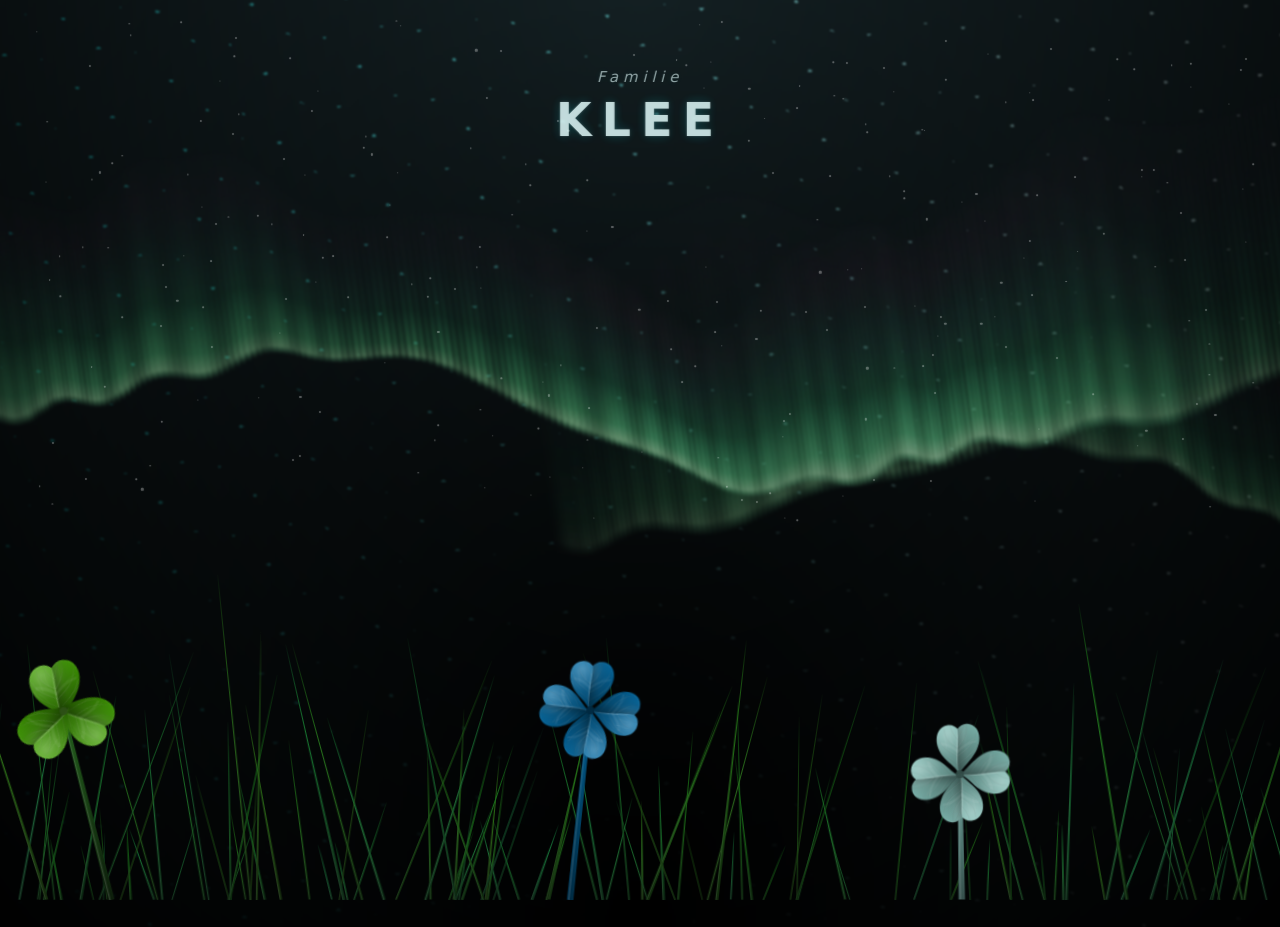
==== commit 0ba04b39: "Align stalk curves with wind and halve aurora coverage" ====
--- a/index.html
+++ b/index.html
@@ -6,10 +6,10 @@
   <title>Familie Klee</title>
   <meta name="description" content="Animated clover meadow landing page for Familie Klee.">
   <link rel="icon" type="image/x-icon" href="favicon.ico" sizes="any">
-  <link rel="preload" href="assets/main-A99E37C5.css?v=20261013" as="style">
-  <link rel="modulepreload" href="assets/main-EF80D885.js?v=20261013">
+  <link rel="preload" href="assets/main-A99E37C5.css?v=20261013b" as="style">
+  <link rel="modulepreload" href="assets/main-EF80D885.js?v=20261013b">
   <link rel="preload" href="site.config.json" as="fetch">
-  <link rel="stylesheet" href="assets/main-A99E37C5.css?v=20261013">
+  <link rel="stylesheet" href="assets/main-A99E37C5.css?v=20261013b">
 </head>
 <body class="not-loaded">
   <main id="main-content">
@@ -37,6 +37,6 @@
     <div class="site-footer__inner"></div>
   </footer>
 
-  <script type="module" src="assets/main-EF80D885.js?v=20261013"></script>
+  <script type="module" src="assets/main-EF80D885.js?v=20261013b"></script>
 </body>
 </html>
--- a/assets/main-A99E37C5.css
+++ b/assets/main-A99E37C5.css
@@ -1,6 +1,2 @@
-*,*:after,*:before{padding:0;margin:0;box-sizing:border-box}:root{--dark-color: #000;--wind-rot: 0deg;--wind-rot-small: 0deg;--ground-offset: 0vmin;--ground-overlay-h: 0vmin;--clover-leaf-mask: url("data:image/svg+xml,%3Csvg%20xmlns%3D'http%3A%2F%2Fwww.w3.org%2F2000%2Fsvg'%20viewBox%3D'0%200%20100%20120'%3E%3Cpath%20d%3D'M50%20118C46%20106%2032%2097%2020%2084%209%2072%203%2057%204%2043%205%2028%2014%2017%2027%2015%2037%2013%2045%2017%2050%2023%2055%2016%2064%2011%2074%2013%2088%2015%2097%2027%2097%2043%2097%2060%2088%2076%2075%2090%2063%20103%2055%20111%2050%20118Z'%2F%3E%3C%2Fsvg%3E");--clover-leaf-shade: url("data:image/svg+xml,%3Csvg%20xmlns%3D'http%3A%2F%2Fwww.w3.org%2F2000%2Fsvg'%20viewBox%3D'0%200%20100%20120'%3E%3Cdefs%3E%3CradialGradient%20id%3D'h'%20cx%3D'.28'%20cy%3D'.25'%20r%3D'.74'%20gradientTransform%3D'translate(0%20.04)%20scale(1%20.9)'%3E%3Cstop%20stop-color%3D'%23fff'%20stop-opacity%3D'.3'%2F%3E%3Cstop%20offset%3D'.6'%20stop-color%3D'%23fff'%20stop-opacity%3D'.05'%2F%3E%3Cstop%20offset%3D'1'%20stop-color%3D'%23fff'%20stop-opacity%3D'0'%2F%3E%3C%2FradialGradient%3E%3ClinearGradient%20id%3D'f'%20x1%3D'0'%20y1%3D'.4'%20x2%3D'1'%20y2%3D'.2'%3E%3Cstop%20stop-opacity%3D'.32'%2F%3E%3Cstop%20offset%3D'.32'%20stop-opacity%3D'.13'%2F%3E%3Cstop%20offset%3D'1'%20stop-opacity%3D'0'%2F%3E%3C%2FlinearGradient%3E%3ClinearGradient%20id%3D'v'%20x1%3D'0'%20y1%3D'1'%20x2%3D'.15'%20y2%3D'0'%3E%3Cstop%20stop-color%3D'%23fff'%20stop-opacity%3D'.06'%2F%3E%3Cstop%20offset%3D'.5'%20stop-color%3D'%23fff'%20stop-opacity%3D'.28'%2F%3E%3Cstop%20offset%3D'1'%20stop-color%3D'%23fff'%20stop-opacity%3D'.08'%2F%3E%3C%2FlinearGradient%3E%3C%2Fdefs%3E%3Cpath%20fill%3D'url(%23h)'%20d%3D'M0%200h100v120H0z'%2F%3E%3Cpath%20fill%3D'url(%23f)'%20d%3D'M50%2023C54%2048%2044%2087%2050%20118H100V0H50Z'%2F%3E%3Cpath%20fill%3D'%23fff'%20opacity%3D'.13'%20d%3D'M50%2023C51%2049%2045%2089%2050%20118%2043%2092%2045%2057%2050%2023Z'%2F%3E%3Cpath%20fill%3D'%23fff'%20opacity%3D'.065'%20d%3D'M12%2051C24%2050%2036%2057%2049%2068%2064%2054%2080%2048%2092%2048L90%2053C76%2054%2061%2062%2049%2075%2035%2063%2024%2057%2013%2057Z'%2F%3E%3Cg%20fill%3D'none'%20stroke-linecap%3D'round'%20stroke-linejoin%3D'round'%3E%3Cpath%20stroke%3D'%23000'%20stroke-opacity%3D'.1'%20stroke-width%3D'1.25'%20d%3D'M50.5%2025C54%2051%2044%2088%2050%20116M49%20100C39%2087%2017%2084%209%2061M48%2082C34%2071%2014%2064%209%2043M49%2063C37%2055%2020%2044%2021%2022M50%2046C42%2037%2035%2025%2034%2016M49%20101C59%2090%2083%2081%2092%2056M49%2082C65%2070%2084%2061%2089%2034M50%2062C62%2049%2072%2034%2069%2015M51%2043C56%2030%2062%2020%2065%2015'%2F%3E%3Cpath%20stroke%3D'url(%23v)'%20stroke-width%3D'.75'%20d%3D'M49%2099C39%2086%2017%2083%209%2060M48%2081C34%2070%2014%2063%209%2042M49%2062C37%2054%2020%2043%2021%2021M50%2045C42%2036%2035%2024%2034%2015M49%20100C59%2089%2083%2080%2092%2055M49%2081C65%2069%2084%2060%2089%2033M50%2061C62%2048%2072%2033%2069%2014M51%2042C56%2029%2062%2019%2065%2014'%2F%3E%3Cpath%20stroke%3D'url(%23v)'%20stroke-width%3D'.45'%20d%3D'M32%2085C28%2075%2022%2069%2017%2065M25%2061C24%2049%2020%2042%2020%2035M38%2054C34%2044%2033%2037%2034%2030M70%2083C76%2076%2084%2073%2090%2068M71%2053C80%2047%2085%2044%2090%2043M60%2049C63%2039%2062%2032%2061%2027'%2F%3E%3Cpath%20stroke%3D'url(%23v)'%20stroke-width%3D'1'%20d%3D'M49.5%2026C52%2050%2044%2088%2050%20116'%2F%3E%3Cpath%20stroke%3D'%23fff'%20stroke-opacity%3D'.14'%20stroke-width%3D'.6'%20d%3D'M6%2043C7%2028%2016%2019%2028%2017%2038%2015%2044%2018%2048%2022M55%2021C61%2015%2067%2013%2074%2015%2085%2017%2093%2027%2095%2038'%2F%3E%3C%2Fg%3E%3C%2Fsvg%3E")}html,body{height:100%}body{display:flex;align-items:flex-end;justify-content:center;min-height:100vh;background-color:var(--dark-color);overflow:hidden;perspective:1000px;font-family:system-ui,-apple-system,Segoe UI,Roboto,Arial,sans-serif}.night{position:fixed;inset:-3vmin;width:calc(100vw + 6vmin);height:calc(100vh + 6vmin);transform:none;filter:blur(.1vmin);background-image:radial-gradient(ellipse at top,transparent 0%,var(--dark-color)),radial-gradient(ellipse at bottom,var(--dark-color),rgba(145,233,255,.2)),repeating-linear-gradient(220deg,rgb(0,0,0) 0px,rgb(0,0,0) 19px,transparent 19px,transparent 22px),repeating-linear-gradient(189deg,rgb(0,0,0) 0px,rgb(0,0,0) 19px,transparent 19px,transparent 22px),repeating-linear-gradient(148deg,rgb(0,0,0) 0px,rgb(0,0,0) 19px,transparent 19px,transparent 22px),linear-gradient(90deg,rgb(0,255,250),rgb(240,240,240));z-index:0}.aurora{position:absolute;inset:0;width:100%;height:100%;display:block;pointer-events:none;z-index:0;opacity:.68}.flowers{position:fixed;inset:0;transform:none;z-index:1}.flowers:after{content:"";position:absolute;left:0;right:0;bottom:0;height:calc(var(--ground-overlay-h, 0vmin) + env(safe-area-inset-bottom));pointer-events:none;background:radial-gradient(140% 120% at 50% 100%,rgba(25,120,35,.22),transparent 62%),linear-gradient(to top,rgba(0,0,0,.88),rgba(0,0,0,0));z-index:1}.stars{position:absolute;inset:0;z-index:0;pointer-events:none}.star{position:absolute;left:var(--x, 50%);top:var(--y, 25%);width:var(--s, 2px);height:var(--s, 2px);border-radius:50%;background:rgba(255,255,255,.88);box-shadow:0 0 .6vmin #23f0ff1f,0 0 .2vmin #ffffff40;transform:translate(-50%,-50%) scale(1);opacity:.35;animation:star-twinkle var(--tw, 4s) ease-in-out infinite;animation-delay:var(--td, 0s)}@keyframes star-twinkle{0%,to{opacity:.22;transform:translate(-50%,-50%) scale(.92)}50%{opacity:.88;transform:translate(-50%,-50%) scale(1.18)}}.sky-title{position:absolute;left:50%;top:7.5vmin;transform:translate(-50%) rotate(var(--wind-rot-small));transform-origin:center;z-index:2;pointer-events:none}.sky-title__inner{text-align:center;opacity:0;filter:blur(.6vmin);transform:translateY(2.2vmin);animation:title-in 2.2s cubic-bezier(.2,.9,.2,1) forwards,title-float 10s ease-in-out infinite;animation-delay:.6s,3.2s}@keyframes title-in{to{opacity:.92;filter:blur(0);transform:translateY(0)}}@keyframes title-float{0%,to{transform:translateY(0)}50%{transform:translateY(-.65vmin)}}.sky-title__main{display:block;font-weight:600;text-transform:uppercase;letter-spacing:.22em;font-size:clamp(20px,4.2vw,46px);color:#e6ffffe0;text-shadow:0 0 1.2vmin rgba(35,240,255,.22),0 0 .25vmin rgba(255,255,255,.28)}.sky-title__sub{display:block;margin-top:0;margin-bottom:.45rem;font-size:clamp(11px,1.6vw,15px);letter-spacing:.32em;font-style:italic;color:#e6ffffa8;text-shadow:0 0 1vmin rgba(35,240,255,.14)}.meadow{position:absolute;inset:0;overflow:hidden;pointer-events:auto;z-index:1}.blade,.clover{pointer-events:none}.clover--preset{pointer-events:auto;cursor:pointer;text-decoration:none}.clover--preset *{pointer-events:none}.clover--preset:focus-visible{outline:2px solid rgba(230,255,255,.55);outline-offset:6px;border-radius:18px}.clover-label{position:absolute;left:50%;bottom:calc(var(--stem, 12vmin) + (var(--leaf, 3vmin) * 5.4) + 1.2vmin);transform:translate(-50%) translateY(.9vmin);opacity:0;filter:blur(.35vmin);transition:opacity .22s ease,transform .22s ease,filter .22s ease;pointer-events:none}.clover-label__inner{padding:.45rem .7rem;border-radius:999px;background:rgba(0,0,0,.32);backdrop-filter:blur(8px);box-shadow:0 10px 30px #00000040;color:#e6ffffe6;font-size:13px;letter-spacing:.04em;white-space:nowrap}.clover--preset.is-intro .clover-label,body.is-pointer-active .clover--preset .clover-label,.clover--preset.is-hover .clover-label,.clover--preset:hover .clover-label,.clover--preset:focus-visible .clover-label{opacity:.95;filter:blur(0);transform:translate(-50%) translateY(0)}.blade{position:absolute;bottom:var(--ground-offset, 0vmin);left:var(--x, 50vw);width:var(--w, .28vmin);height:var(--h, 16vmin);transform:translate(-50%);z-index:var(--z, 5)}.blade__wind{width:100%;height:100%;transform-origin:bottom center;transform:rotate(calc(var(--r, 0deg) + var(--wind-rot)));will-change:transform;animation:blade-wind var(--sway, 4s) ease-in-out infinite;animation-delay:var(--delay, 0s)}@keyframes blade-wind{0%,to{transform:rotate(calc(var(--r, 0deg) + var(--wind-rot) - 2.6deg))}50%{transform:rotate(calc(var(--r, 0deg) + var(--wind-rot) + 2.6deg))}}.blade__inner{--stalk-mask:var(--grass-mask);--stalk-shade:var(--grass-shade);position:relative;left:-200%;width:500%;height:100%;background-image:linear-gradient(to top,hsl(var(--hue, 120) 55% 10%),hsl(var(--hue, 120) 70% 36%));transform-origin:bottom center;transform:scaleX(var(--curve-dir,1)) scaleY(0);will-change:transform;animation:blade-grow var(--grow, 1s) cubic-bezier(.18,.9,.22,1) forwards;animation-delay:var(--delay, 0s)}.blade__inner:after,.clover__stem:after{content:"";position:absolute;inset:0;background-image:var(--stalk-shade);background-repeat:no-repeat;background-size:100% 100%;pointer-events:none}@keyframes blade-grow{0%{transform:scaleX(var(--curve-dir,1)) scaleY(0)}72%{transform:scaleX(var(--curve-dir,1)) scaleY(1.1)}to{transform:scaleX(var(--curve-dir,1)) scaleY(1)}}.clover{position:absolute;left:var(--x, 50vw);bottom:max(0vmin,calc(var(--ground-offset, 0vmin) + var(--y, 0vmin)));width:calc(var(--leaf, 2vmin) * 5.4);height:calc(var(--stem, 12vmin) + var(--leaf, 2vmin) * 5.8);transform:translate(-50%);z-index:var(--z, 10)}.clover__wind{position:absolute;inset:0;transform-origin:bottom center;transform:rotate(calc(var(--rot, 0deg) + var(--wind-rot)));will-change:transform;animation:clover-wind var(--wind, 6s) ease-in-out infinite;animation-delay:var(--delay, .2s)}@keyframes clover-wind{0%,to{transform:rotate(calc(var(--rot, 0deg) + var(--wind-rot) - 2.1deg))}50%{transform:rotate(calc(var(--rot, 0deg) + var(--wind-rot) + 2.1deg))}}.clover__stem{--stalk-mask:var(--stem-mask);--stalk-shade:var(--stem-shade);position:absolute;left:50%;bottom:0;width:calc(var(--leaf, 2vmin) * .9);height:var(--stem, 12vmin);transform:translate(-50%) scaleY(0);transform-origin:bottom center;will-change:transform;background-image:linear-gradient(to top,var(--stem-b, hsl(var(--hue, 120) 45% 8%)),var(--stem-a, hsl(var(--hue, 120) 55% 24%)));animation:stem-grow var(--grow, 1.2s) cubic-bezier(.18,.9,.22,1) forwards;animation-delay:var(--delay, .2s)}@keyframes stem-grow{0%{transform:translate(-50%) scaleY(0)}75%{transform:translate(-50%) scaleY(1.12)}to{transform:translate(-50%) scaleY(1)}}.clover__head{position:absolute;left:50%;bottom:var(--stem, 12vmin);width:calc(var(--leaf, 2vmin) * 5.4);height:calc(var(--leaf, 2vmin) * 5.4);transform:translate(-50%) scale(0);transform-origin:50% 85%;opacity:0;will-change:transform,opacity;animation:head-grow var(--grow, 1.2s) cubic-bezier(.18,.9,.22,1) forwards;animation-delay:calc(var(--delay, .2s) + .1s)}@keyframes head-grow{0%{transform:translate(-50%) scale(0);opacity:0}70%{transform:translate(-50%) scale(1.08);opacity:1}to{transform:translate(-50%) scale(1);opacity:1}}.clover__leaf-wrap{position:absolute;left:50%;top:50%;width:calc(var(--leaf, 2vmin) * 2.55);height:calc(var(--leaf, 2vmin) * 2.95);transform:translate(var(--tx, -50%),var(--ty, -50%)) rotate(var(--a, 0deg)) scale(var(--sx, 1),var(--sy, 1));transform-origin:center}.clover__leaf-wind{position:absolute;left:50%;top:50%;width:100%;height:100%;transform-origin:50% 100%;transform:translate(-50%,var(--att,-86%)) rotate(calc(var(--lr, 0deg) + var(--wind-rot-small)));will-change:transform;animation:leaf-wind var(--wind, 6s) ease-in-out infinite;animation-delay:calc(var(--delay, .2s) + var(--leaf-delay, 0s))}@keyframes leaf-wind{0%,to{transform:translate(-50%,var(--att,-86%)) rotate(calc(var(--lr, 0deg) + var(--wind-rot-small) - 1.2deg))}50%{transform:translate(-50%,var(--att,-86%)) rotate(calc(var(--lr, 0deg) + var(--wind-rot-small) + 1.6deg))}}.clover__leaf{position:absolute;inset:0;-webkit-mask-image:var(--clover-leaf-mask);mask-image:var(--clover-leaf-mask);-webkit-mask-repeat:no-repeat;mask-repeat:no-repeat;-webkit-mask-size:100% 100%;mask-size:100% 100%;-webkit-mask-position:center;mask-position:center;background:linear-gradient(169deg,var(--leaf-a, #44aa00),var(--leaf-b, #225500));filter:drop-shadow(0 .3vmin .85vmin rgba(0,0,0,.3));transform:scaleX(var(--leaf-flip, 1)) scale(0);transform-origin:50% 100%;opacity:0;will-change:transform,opacity;animation:leaf-grow var(--grow,1.2s) cubic-bezier(.18,.9,.22,1) forwards;animation-delay:calc(var(--delay, .2s) + .18s + var(--leaf-delay, 0s))}.clover__leaf:after{content:"";position:absolute;inset:0;background-image:var(--clover-leaf-shade);background-repeat:no-repeat;background-size:100% 100%;background-position:center;pointer-events:none}@keyframes leaf-grow{0%{transform:scaleX(var(--leaf-flip, 1)) scale(0);opacity:0}70%{transform:scaleX(var(--leaf-flip, 1)) scale(1.1);opacity:1}to{transform:scaleX(var(--leaf-flip, 1)) scale(1);opacity:1}}.clover__center{position:absolute;left:50%;top:50%;width:calc(var(--leaf, 2vmin) * .34);height:calc(var(--leaf, 2vmin) * .34);border-radius:50%;background:var(--leaf-center, #2d5016);transform:translate(-50%,-50%) scale(0);transform-origin:center;opacity:.95;z-index:5;animation:center-pop .65s cubic-bezier(.18,.9,.22,1) forwards;animation-delay:calc(var(--delay, .2s) + .32s)}@keyframes center-pop{0%{transform:translate(-50%,-50%) scale(0)}70%{transform:translate(-50%,-50%) scale(1.18)}to{transform:translate(-50%,-50%) scale(1)}}.not-loaded *{animation-play-state:paused!important}@media (max-width: 768px),(max-height: 720px){:root{--ground-offset: clamp(6vmin, 8vh, 14vmin);--ground-overlay-h: clamp(18vmin, 22vh, 30vmin)}}
+*,*:after,*:before{padding:0;margin:0;box-sizing:border-box}:root{--dark-color: #000;--wind-rot: 0deg;--wind-rot-small: 0deg;--ground-offset: 0vmin;--ground-overlay-h: 0vmin;--clover-leaf-mask: url("data:image/svg+xml,%3Csvg%20xmlns%3D'http%3A%2F%2Fwww.w3.org%2F2000%2Fsvg'%20viewBox%3D'0%200%20100%20120'%3E%3Cpath%20d%3D'M50%20118C46%20106%2032%2097%2020%2084%209%2072%203%2057%204%2043%205%2028%2014%2017%2027%2015%2037%2013%2045%2017%2050%2023%2055%2016%2064%2011%2074%2013%2088%2015%2097%2027%2097%2043%2097%2060%2088%2076%2075%2090%2063%20103%2055%20111%2050%20118Z'%2F%3E%3C%2Fsvg%3E");--clover-leaf-shade: url("data:image/svg+xml,%3Csvg%20xmlns%3D'http%3A%2F%2Fwww.w3.org%2F2000%2Fsvg'%20viewBox%3D'0%200%20100%20120'%3E%3Cdefs%3E%3CradialGradient%20id%3D'h'%20cx%3D'.28'%20cy%3D'.25'%20r%3D'.74'%20gradientTransform%3D'translate(0%20.04)%20scale(1%20.9)'%3E%3Cstop%20stop-color%3D'%23fff'%20stop-opacity%3D'.3'%2F%3E%3Cstop%20offset%3D'.6'%20stop-color%3D'%23fff'%20stop-opacity%3D'.05'%2F%3E%3Cstop%20offset%3D'1'%20stop-color%3D'%23fff'%20stop-opacity%3D'0'%2F%3E%3C%2FradialGradient%3E%3ClinearGradient%20id%3D'f'%20x1%3D'0'%20y1%3D'.4'%20x2%3D'1'%20y2%3D'.2'%3E%3Cstop%20stop-opacity%3D'.32'%2F%3E%3Cstop%20offset%3D'.32'%20stop-opacity%3D'.13'%2F%3E%3Cstop%20offset%3D'1'%20stop-opacity%3D'0'%2F%3E%3C%2FlinearGradient%3E%3ClinearGradient%20id%3D'v'%20x1%3D'0'%20y1%3D'1'%20x2%3D'.15'%20y2%3D'0'%3E%3Cstop%20stop-color%3D'%23fff'%20stop-opacity%3D'.06'%2F%3E%3Cstop%20offset%3D'.5'%20stop-color%3D'%23fff'%20stop-opacity%3D'.28'%2F%3E%3Cstop%20offset%3D'1'%20stop-color%3D'%23fff'%20stop-opacity%3D'.08'%2F%3E%3C%2FlinearGradient%3E%3C%2Fdefs%3E%3Cpath%20fill%3D'url(%23h)'%20d%3D'M0%200h100v120H0z'%2F%3E%3Cpath%20fill%3D'url(%23f)'%20d%3D'M50%2023C54%2048%2044%2087%2050%20118H100V0H50Z'%2F%3E%3Cpath%20fill%3D'%23fff'%20opacity%3D'.13'%20d%3D'M50%2023C51%2049%2045%2089%2050%20118%2043%2092%2045%2057%2050%2023Z'%2F%3E%3Cpath%20fill%3D'%23fff'%20opacity%3D'.065'%20d%3D'M12%2051C24%2050%2036%2057%2049%2068%2064%2054%2080%2048%2092%2048L90%2053C76%2054%2061%2062%2049%2075%2035%2063%2024%2057%2013%2057Z'%2F%3E%3Cg%20fill%3D'none'%20stroke-linecap%3D'round'%20stroke-linejoin%3D'round'%3E%3Cpath%20stroke%3D'%23000'%20stroke-opacity%3D'.1'%20stroke-width%3D'1.25'%20d%3D'M50.5%2025C54%2051%2044%2088%2050%20116M49%20100C39%2087%2017%2084%209%2061M48%2082C34%2071%2014%2064%209%2043M49%2063C37%2055%2020%2044%2021%2022M50%2046C42%2037%2035%2025%2034%2016M49%20101C59%2090%2083%2081%2092%2056M49%2082C65%2070%2084%2061%2089%2034M50%2062C62%2049%2072%2034%2069%2015M51%2043C56%2030%2062%2020%2065%2015'%2F%3E%3Cpath%20stroke%3D'url(%23v)'%20stroke-width%3D'.75'%20d%3D'M49%2099C39%2086%2017%2083%209%2060M48%2081C34%2070%2014%2063%209%2042M49%2062C37%2054%2020%2043%2021%2021M50%2045C42%2036%2035%2024%2034%2015M49%20100C59%2089%2083%2080%2092%2055M49%2081C65%2069%2084%2060%2089%2033M50%2061C62%2048%2072%2033%2069%2014M51%2042C56%2029%2062%2019%2065%2014'%2F%3E%3Cpath%20stroke%3D'url(%23v)'%20stroke-width%3D'.45'%20d%3D'M32%2085C28%2075%2022%2069%2017%2065M25%2061C24%2049%2020%2042%2020%2035M38%2054C34%2044%2033%2037%2034%2030M70%2083C76%2076%2084%2073%2090%2068M71%2053C80%2047%2085%2044%2090%2043M60%2049C63%2039%2062%2032%2061%2027'%2F%3E%3Cpath%20stroke%3D'url(%23v)'%20stroke-width%3D'1'%20d%3D'M49.5%2026C52%2050%2044%2088%2050%20116'%2F%3E%3Cpath%20stroke%3D'%23fff'%20stroke-opacity%3D'.14'%20stroke-width%3D'.6'%20d%3D'M6%2043C7%2028%2016%2019%2028%2017%2038%2015%2044%2018%2048%2022M55%2021C61%2015%2067%2013%2074%2015%2085%2017%2093%2027%2095%2038'%2F%3E%3C%2Fg%3E%3C%2Fsvg%3E")}html,body{height:100%}body{display:flex;align-items:flex-end;justify-content:center;min-height:100vh;background-color:var(--dark-color);overflow:hidden;perspective:1000px;font-family:system-ui,-apple-system,Segoe UI,Roboto,Arial,sans-serif}.night{position:fixed;inset:-3vmin;width:calc(100vw + 6vmin);height:calc(100vh + 6vmin);transform:none;filter:blur(.1vmin);background-image:radial-gradient(ellipse at top,transparent 0%,var(--dark-color)),radial-gradient(ellipse at bottom,var(--dark-color),rgba(145,233,255,.2)),repeating-linear-gradient(220deg,rgb(0,0,0) 0px,rgb(0,0,0) 19px,transparent 19px,transparent 22px),repeating-linear-gradient(189deg,rgb(0,0,0) 0px,rgb(0,0,0) 19px,transparent 19px,transparent 22px),repeating-linear-gradient(148deg,rgb(0,0,0) 0px,rgb(0,0,0) 19px,transparent 19px,transparent 22px),linear-gradient(90deg,rgb(0,255,250),rgb(240,240,240));z-index:0}.aurora{position:absolute;inset:0;width:100%;height:100%;display:block;pointer-events:none;z-index:0;opacity:.68}.flowers{position:fixed;inset:0;transform:none;z-index:1}.flowers:after{content:"";position:absolute;left:0;right:0;bottom:0;height:calc(var(--ground-overlay-h, 0vmin) + env(safe-area-inset-bottom));pointer-events:none;background:radial-gradient(140% 120% at 50% 100%,rgba(25,120,35,.22),transparent 62%),linear-gradient(to top,rgba(0,0,0,.88),rgba(0,0,0,0));z-index:1}.stars{position:absolute;inset:0;z-index:0;pointer-events:none}.star{position:absolute;left:var(--x, 50%);top:var(--y, 25%);width:var(--s, 2px);height:var(--s, 2px);border-radius:50%;background:rgba(255,255,255,.88);box-shadow:0 0 .6vmin #23f0ff1f,0 0 .2vmin #ffffff40;transform:translate(-50%,-50%) scale(1);opacity:.35;animation:star-twinkle var(--tw, 4s) ease-in-out infinite;animation-delay:var(--td, 0s)}@keyframes star-twinkle{0%,to{opacity:.22;transform:translate(-50%,-50%) scale(.92)}50%{opacity:.88;transform:translate(-50%,-50%) scale(1.18)}}.sky-title{position:absolute;left:50%;top:7.5vmin;transform:translate(-50%) rotate(var(--wind-rot-small));transform-origin:center;z-index:2;pointer-events:none}.sky-title__inner{text-align:center;opacity:0;filter:blur(.6vmin);transform:translateY(2.2vmin);animation:title-in 2.2s cubic-bezier(.2,.9,.2,1) forwards,title-float 10s ease-in-out infinite;animation-delay:.6s,3.2s}@keyframes title-in{to{opacity:.92;filter:blur(0);transform:translateY(0)}}@keyframes title-float{0%,to{transform:translateY(0)}50%{transform:translateY(-.65vmin)}}.sky-title__main{display:block;font-weight:600;text-transform:uppercase;letter-spacing:.22em;font-size:clamp(20px,4.2vw,46px);color:#e6ffffe0;text-shadow:0 0 1.2vmin rgba(35,240,255,.22),0 0 .25vmin rgba(255,255,255,.28)}.sky-title__sub{display:block;margin-top:0;margin-bottom:.45rem;font-size:clamp(11px,1.6vw,15px);letter-spacing:.32em;font-style:italic;color:#e6ffffa8;text-shadow:0 0 1vmin rgba(35,240,255,.14)}.meadow{position:absolute;inset:0;overflow:hidden;pointer-events:auto;z-index:1}.blade,.clover{pointer-events:none}.clover--preset{pointer-events:auto;cursor:pointer;text-decoration:none}.clover--preset *{pointer-events:none}.clover--preset:focus-visible{outline:2px solid rgba(230,255,255,.55);outline-offset:6px;border-radius:18px}.clover-label{position:absolute;left:calc(50% + var(--stem-tip, 0px));bottom:calc(var(--stem, 12vmin) + (var(--leaf, 3vmin) * 5.4) + 1.2vmin);transform:translate(-50%) translateY(.9vmin);opacity:0;filter:blur(.35vmin);transition:opacity .22s ease,transform .22s ease,filter .22s ease;pointer-events:none}.clover-label__inner{padding:.45rem .7rem;border-radius:999px;background:rgba(0,0,0,.32);backdrop-filter:blur(8px);box-shadow:0 10px 30px #00000040;color:#e6ffffe6;font-size:13px;letter-spacing:.04em;white-space:nowrap}.clover--preset.is-intro .clover-label,body.is-pointer-active .clover--preset .clover-label,.clover--preset.is-hover .clover-label,.clover--preset:hover .clover-label,.clover--preset:focus-visible .clover-label{opacity:.95;filter:blur(0);transform:translate(-50%) translateY(0)}.blade{position:absolute;bottom:var(--ground-offset, 0vmin);left:var(--x, 50vw);width:var(--w, .28vmin);height:var(--h, 16vmin);transform:translate(-50%);z-index:var(--z, 5)}.blade__wind{width:100%;height:100%;transform-origin:bottom center;transform:rotate(calc(var(--r, 0deg) + var(--wind-rot)));will-change:transform;animation:blade-wind var(--sway, 4s) ease-in-out infinite;animation-delay:var(--delay, 0s)}@keyframes blade-wind{0%,to{transform:rotate(calc(var(--r, 0deg) + var(--wind-rot) - 2.6deg))}50%{transform:rotate(calc(var(--r, 0deg) + var(--wind-rot) + 2.6deg))}}.blade__inner{position:relative;left:-300%;width:700%;height:100%;clip-path:url("#meadow-grass-body");background-image:linear-gradient(to top,hsl(var(--hue, 120) 55% 10%),hsl(var(--hue, 120) 70% 36%));transform-origin:bottom center;transform:scaleY(0);will-change:transform;animation:blade-grow var(--grow, 1s) cubic-bezier(.18,.9,.22,1) forwards;animation-delay:var(--delay, 0s)}.blade__inner:after,.clover__stem:after{content:"";position:absolute;inset:0;background:rgba(255,255,255,.16);pointer-events:none}.blade__inner:after{clip-path:url("#meadow-grass-light")}.clover__stem:after{clip-path:url("#meadow-stem-light")}@keyframes blade-grow{0%{transform:scaleY(0)}72%{transform:scaleY(1.1)}to{transform:scaleY(1)}}.clover{position:absolute;left:var(--x, 50vw);bottom:max(0vmin,calc(var(--ground-offset, 0vmin) + var(--y, 0vmin)));width:calc(var(--leaf, 2vmin) * 5.4);height:calc(var(--stem, 12vmin) + var(--leaf, 2vmin) * 5.8);transform:translate(-50%);z-index:var(--z, 10)}.clover__wind{--stem-tip:calc(var(--leaf, 2vmin) * .198 * var(--wind-bend, 0));position:absolute;inset:0;transform-origin:bottom center;transform:rotate(calc(var(--rot, 0deg) + var(--wind-rot)));will-change:transform;animation:clover-wind var(--wind, 6s) ease-in-out infinite;animation-delay:var(--delay, .2s)}@keyframes clover-wind{0%,to{transform:rotate(calc(var(--rot, 0deg) + var(--wind-rot) - 2.1deg))}50%{transform:rotate(calc(var(--rot, 0deg) + var(--wind-rot) + 2.1deg))}}.clover__stem{position:absolute;left:50%;bottom:0;width:calc(var(--leaf, 2vmin) * .9);height:calc(var(--stem, 12vmin) + var(--leaf, 2vmin) * 2.7);clip-path:url("#meadow-stem-body");transform:translate(-50%) scaleY(0);transform-origin:bottom center;will-change:transform;background-image:linear-gradient(to top,var(--stem-b, hsl(var(--hue, 120) 45% 8%)),var(--stem-a, hsl(var(--hue, 120) 55% 24%)));animation:stem-grow var(--grow, 1.2s) cubic-bezier(.18,.9,.22,1) forwards;animation-delay:var(--delay, .2s)}@keyframes stem-grow{0%{transform:translate(-50%) scaleY(0)}75%{transform:translate(-50%) scaleY(1.12)}to{transform:translate(-50%) scaleY(1)}}.clover__head{position:absolute;left:calc(50% + var(--stem-tip, 0px));bottom:var(--stem, 12vmin);width:calc(var(--leaf, 2vmin) * 5.4);height:calc(var(--leaf, 2vmin) * 5.4);transform:translate(-50%) scale(0);transform-origin:50% 85%;opacity:0;will-change:transform,opacity;animation:head-grow var(--grow, 1.2s) cubic-bezier(.18,.9,.22,1) forwards;animation-delay:calc(var(--delay, .2s) + .1s)}@keyframes head-grow{0%{transform:translate(-50%) scale(0);opacity:0}70%{transform:translate(-50%) scale(1.08);opacity:1}to{transform:translate(-50%) scale(1);opacity:1}}.clover__leaf-wrap{position:absolute;left:50%;top:50%;width:calc(var(--leaf, 2vmin) * 2.55);height:calc(var(--leaf, 2vmin) * 2.95);transform:translate(var(--tx, -50%),var(--ty, -50%)) rotate(var(--a, 0deg)) scale(var(--sx, 1),var(--sy, 1));transform-origin:center}.clover__leaf-wind{position:absolute;left:50%;top:50%;width:100%;height:100%;transform-origin:50% 100%;transform:translate(-50%,var(--att,-86%)) rotate(calc(var(--lr, 0deg) + var(--wind-rot-small)));will-change:transform;animation:leaf-wind var(--wind, 6s) ease-in-out infinite;animation-delay:calc(var(--delay, .2s) + var(--leaf-delay, 0s))}@keyframes leaf-wind{0%,to{transform:translate(-50%,var(--att,-86%)) rotate(calc(var(--lr, 0deg) + var(--wind-rot-small) - 1.2deg))}50%{transform:translate(-50%,var(--att,-86%)) rotate(calc(var(--lr, 0deg) + var(--wind-rot-small) + 1.6deg))}}.clover__leaf{position:absolute;inset:0;-webkit-mask-image:var(--clover-leaf-mask);mask-image:var(--clover-leaf-mask);-webkit-mask-repeat:no-repeat;mask-repeat:no-repeat;-webkit-mask-size:100% 100%;mask-size:100% 100%;-webkit-mask-position:center;mask-position:center;background:linear-gradient(169deg,var(--leaf-a, #44aa00),var(--leaf-b, #225500));filter:drop-shadow(0 .3vmin .85vmin rgba(0,0,0,.3));transform:scaleX(var(--leaf-flip, 1)) scale(0);transform-origin:50% 100%;opacity:0;will-change:transform,opacity;animation:leaf-grow var(--grow,1.2s) cubic-bezier(.18,.9,.22,1) forwards;animation-delay:calc(var(--delay, .2s) + .18s + var(--leaf-delay, 0s))}.clover__leaf:after{content:"";position:absolute;inset:0;background-image:var(--clover-leaf-shade);background-repeat:no-repeat;background-size:100% 100%;background-position:center;pointer-events:none}@keyframes leaf-grow{0%{transform:scaleX(var(--leaf-flip, 1)) scale(0);opacity:0}70%{transform:scaleX(var(--leaf-flip, 1)) scale(1.1);opacity:1}to{transform:scaleX(var(--leaf-flip, 1)) scale(1);opacity:1}}.clover__center{position:absolute;left:50%;top:50%;width:calc(var(--leaf, 2vmin) * .34);height:calc(var(--leaf, 2vmin) * .34);border-radius:50%;background:var(--leaf-center, #2d5016);transform:translate(-50%,-50%) scale(0);transform-origin:center;opacity:.95;z-index:5;animation:center-pop .65s cubic-bezier(.18,.9,.22,1) forwards;animation-delay:calc(var(--delay, .2s) + .32s)}@keyframes center-pop{0%{transform:translate(-50%,-50%) scale(0)}70%{transform:translate(-50%,-50%) scale(1.18)}to{transform:translate(-50%,-50%) scale(1)}}.not-loaded *{animation-play-state:paused!important}@media (max-width: 768px),(max-height: 720px){:root{--ground-offset: clamp(6vmin, 8vh, 14vmin);--ground-overlay-h: clamp(18vmin, 22vh, 30vmin)}}
 .clover__head:has(>.clover__leaf-wrap:nth-child(4)) .clover__leaf-wrap{width:calc(var(--leaf, 2vmin) * 2.05);--att:-90%}
-
-/* Static stalk contours reuse the existing growth and wind transforms. */
-:root{--grass-mask:url("data:image/svg+xml,%3Csvg%20xmlns%3D%27http%3A%2F%2Fwww.w3.org%2F2000%2Fsvg%27%20viewBox%3D%270%200%20100%201000%27%20preserveAspectRatio%3D%27none%27%3E%3Cpath%20d%3D%27M40%201000C41%20720%2039%20450%2047%20245C51%20135%2059%2049%2068%200C61%20130%2060%20278%2059%20430C58%20630%2059%20836%2060%201000Z%27%2F%3E%3C%2Fsvg%3E");--grass-shade:url("data:image/svg+xml,%3Csvg%20xmlns%3D%27http%3A%2F%2Fwww.w3.org%2F2000%2Fsvg%27%20viewBox%3D%270%200%20100%201000%27%20preserveAspectRatio%3D%27none%27%3E%3Cg%20fill%3D%27none%27%3E%3Cpath%20d%3D%27M47%201000C47%20720%2045%20450%2052%20245C55%20134%2061%2049%2068%200%27%20stroke%3D%27%23fff%27%20stroke-opacity%3D%27.2%27%20stroke-width%3D%273%27%2F%3E%3Cpath%20d%3D%27M58%201000C56%20720%2054%20450%2057%20246C58%20140%2063%2040%2068%200%27%20stroke%3D%27%23000%27%20stroke-opacity%3D%27.24%27%20stroke-width%3D%274%27%2F%3E%3Cpath%20d%3D%27M50%201000C49%20720%2048%20450%2054%20245%27%20stroke%3D%27%23fff%27%20stroke-opacity%3D%27.07%27%20stroke-width%3D%271%27%2F%3E%3C%2Fg%3E%3C%2Fsvg%3E");--stem-mask:url("data:image/svg+xml,%3Csvg%20xmlns%3D%27http%3A%2F%2Fwww.w3.org%2F2000%2Fsvg%27%20viewBox%3D%270%200%20100%201000%27%20preserveAspectRatio%3D%27none%27%3E%3Cpath%20d%3D%27M33%201000C52%20740%2016%20410%2040%200H60C36%20410%2084%20750%2067%201000Z%27%2F%3E%3C%2Fsvg%3E");--stem-shade:url("data:image/svg+xml,%3Csvg%20xmlns%3D%27http%3A%2F%2Fwww.w3.org%2F2000%2Fsvg%27%20viewBox%3D%270%200%20100%201000%27%20preserveAspectRatio%3D%27none%27%3E%3Cg%20fill%3D%27none%27%3E%3Cpath%20d%3D%27M42%201000C60%20745%2025%20410%2046%200%27%20stroke%3D%27%23fff%27%20stroke-opacity%3D%27.2%27%20stroke-width%3D%275%27%2F%3E%3Cpath%20d%3D%27M61%201000C80%20745%2040%20410%2057%200%27%20stroke%3D%27%23000%27%20stroke-opacity%3D%27.26%27%20stroke-width%3D%277%27%2F%3E%3Cpath%20d%3D%27M48%201000C66%20745%2030%20410%2050%200%27%20stroke%3D%27%23fff%27%20stroke-opacity%3D%27.065%27%20stroke-width%3D%272%27%2F%3E%3C%2Fg%3E%3C%2Fsvg%3E")}
-.blade__inner,.clover__stem{-webkit-mask-image:var(--stalk-mask);mask-image:var(--stalk-mask);-webkit-mask-repeat:no-repeat;mask-repeat:no-repeat;-webkit-mask-size:100% 100%;mask-size:100% 100%;-webkit-mask-position:center;mask-position:center}
--- a/assets/main-A99E37C5.css
+++ b/assets/main-A99E37C5.css
@@ -1,6 +1,2 @@
-*,*:after,*:before{padding:0;margin:0;box-sizing:border-box}:root{--dark-color: #000;--wind-rot: 0deg;--wind-rot-small: 0deg;--ground-offset: 0vmin;--ground-overlay-h: 0vmin;--clover-leaf-mask: url("data:image/svg+xml,%3Csvg%20xmlns%3D'http%3A%2F%2Fwww.w3.org%2F2000%2Fsvg'%20viewBox%3D'0%200%20100%20120'%3E%3Cpath%20d%3D'M50%20118C46%20106%2032%2097%2020%2084%209%2072%203%2057%204%2043%205%2028%2014%2017%2027%2015%2037%2013%2045%2017%2050%2023%2055%2016%2064%2011%2074%2013%2088%2015%2097%2027%2097%2043%2097%2060%2088%2076%2075%2090%2063%20103%2055%20111%2050%20118Z'%2F%3E%3C%2Fsvg%3E");--clover-leaf-shade: url("data:image/svg+xml,%3Csvg%20xmlns%3D'http%3A%2F%2Fwww.w3.org%2F2000%2Fsvg'%20viewBox%3D'0%200%20100%20120'%3E%3Cdefs%3E%3CradialGradient%20id%3D'h'%20cx%3D'.28'%20cy%3D'.25'%20r%3D'.74'%20gradientTransform%3D'translate(0%20.04)%20scale(1%20.9)'%3E%3Cstop%20stop-color%3D'%23fff'%20stop-opacity%3D'.3'%2F%3E%3Cstop%20offset%3D'.6'%20stop-color%3D'%23fff'%20stop-opacity%3D'.05'%2F%3E%3Cstop%20offset%3D'1'%20stop-color%3D'%23fff'%20stop-opacity%3D'0'%2F%3E%3C%2FradialGradient%3E%3ClinearGradient%20id%3D'f'%20x1%3D'0'%20y1%3D'.4'%20x2%3D'1'%20y2%3D'.2'%3E%3Cstop%20stop-opacity%3D'.32'%2F%3E%3Cstop%20offset%3D'.32'%20stop-opacity%3D'.13'%2F%3E%3Cstop%20offset%3D'1'%20stop-opacity%3D'0'%2F%3E%3C%2FlinearGradient%3E%3ClinearGradient%20id%3D'v'%20x1%3D'0'%20y1%3D'1'%20x2%3D'.15'%20y2%3D'0'%3E%3Cstop%20stop-color%3D'%23fff'%20stop-opacity%3D'.06'%2F%3E%3Cstop%20offset%3D'.5'%20stop-color%3D'%23fff'%20stop-opacity%3D'.28'%2F%3E%3Cstop%20offset%3D'1'%20stop-color%3D'%23fff'%20stop-opacity%3D'.08'%2F%3E%3C%2FlinearGradient%3E%3C%2Fdefs%3E%3Cpath%20fill%3D'url(%23h)'%20d%3D'M0%200h100v120H0z'%2F%3E%3Cpath%20fill%3D'url(%23f)'%20d%3D'M50%2023C54%2048%2044%2087%2050%20118H100V0H50Z'%2F%3E%3Cpath%20fill%3D'%23fff'%20opacity%3D'.13'%20d%3D'M50%2023C51%2049%2045%2089%2050%20118%2043%2092%2045%2057%2050%2023Z'%2F%3E%3Cpath%20fill%3D'%23fff'%20opacity%3D'.065'%20d%3D'M12%2051C24%2050%2036%2057%2049%2068%2064%2054%2080%2048%2092%2048L90%2053C76%2054%2061%2062%2049%2075%2035%2063%2024%2057%2013%2057Z'%2F%3E%3Cg%20fill%3D'none'%20stroke-linecap%3D'round'%20stroke-linejoin%3D'round'%3E%3Cpath%20stroke%3D'%23000'%20stroke-opacity%3D'.1'%20stroke-width%3D'1.25'%20d%3D'M50.5%2025C54%2051%2044%2088%2050%20116M49%20100C39%2087%2017%2084%209%2061M48%2082C34%2071%2014%2064%209%2043M49%2063C37%2055%2020%2044%2021%2022M50%2046C42%2037%2035%2025%2034%2016M49%20101C59%2090%2083%2081%2092%2056M49%2082C65%2070%2084%2061%2089%2034M50%2062C62%2049%2072%2034%2069%2015M51%2043C56%2030%2062%2020%2065%2015'%2F%3E%3Cpath%20stroke%3D'url(%23v)'%20stroke-width%3D'.75'%20d%3D'M49%2099C39%2086%2017%2083%209%2060M48%2081C34%2070%2014%2063%209%2042M49%2062C37%2054%2020%2043%2021%2021M50%2045C42%2036%2035%2024%2034%2015M49%20100C59%2089%2083%2080%2092%2055M49%2081C65%2069%2084%2060%2089%2033M50%2061C62%2048%2072%2033%2069%2014M51%2042C56%2029%2062%2019%2065%2014'%2F%3E%3Cpath%20stroke%3D'url(%23v)'%20stroke-width%3D'.45'%20d%3D'M32%2085C28%2075%2022%2069%2017%2065M25%2061C24%2049%2020%2042%2020%2035M38%2054C34%2044%2033%2037%2034%2030M70%2083C76%2076%2084%2073%2090%2068M71%2053C80%2047%2085%2044%2090%2043M60%2049C63%2039%2062%2032%2061%2027'%2F%3E%3Cpath%20stroke%3D'url(%23v)'%20stroke-width%3D'1'%20d%3D'M49.5%2026C52%2050%2044%2088%2050%20116'%2F%3E%3Cpath%20stroke%3D'%23fff'%20stroke-opacity%3D'.14'%20stroke-width%3D'.6'%20d%3D'M6%2043C7%2028%2016%2019%2028%2017%2038%2015%2044%2018%2048%2022M55%2021C61%2015%2067%2013%2074%2015%2085%2017%2093%2027%2095%2038'%2F%3E%3C%2Fg%3E%3C%2Fsvg%3E")}html,body{height:100%}body{display:flex;align-items:flex-end;justify-content:center;min-height:100vh;background-color:var(--dark-color);overflow:hidden;perspective:1000px;font-family:system-ui,-apple-system,Segoe UI,Roboto,Arial,sans-serif}.night{position:fixed;inset:-3vmin;width:calc(100vw + 6vmin);height:calc(100vh + 6vmin);transform:none;filter:blur(.1vmin);background-image:radial-gradient(ellipse at top,transparent 0%,var(--dark-color)),radial-gradient(ellipse at bottom,var(--dark-color),rgba(145,233,255,.2)),repeating-linear-gradient(220deg,rgb(0,0,0) 0px,rgb(0,0,0) 19px,transparent 19px,transparent 22px),repeating-linear-gradient(189deg,rgb(0,0,0) 0px,rgb(0,0,0) 19px,transparent 19px,transparent 22px),repeating-linear-gradient(148deg,rgb(0,0,0) 0px,rgb(0,0,0) 19px,transparent 19px,transparent 22px),linear-gradient(90deg,rgb(0,255,250),rgb(240,240,240));z-index:0}.aurora{position:absolute;inset:0;width:100%;height:100%;display:block;pointer-events:none;z-index:0;opacity:.68}.flowers{position:fixed;inset:0;transform:none;z-index:1}.flowers:after{content:"";position:absolute;left:0;right:0;bottom:0;height:calc(var(--ground-overlay-h, 0vmin) + env(safe-area-inset-bottom));pointer-events:none;background:radial-gradient(140% 120% at 50% 100%,rgba(25,120,35,.22),transparent 62%),linear-gradient(to top,rgba(0,0,0,.88),rgba(0,0,0,0));z-index:1}.stars{position:absolute;inset:0;z-index:0;pointer-events:none}.star{position:absolute;left:var(--x, 50%);top:var(--y, 25%);width:var(--s, 2px);height:var(--s, 2px);border-radius:50%;background:rgba(255,255,255,.88);box-shadow:0 0 .6vmin #23f0ff1f,0 0 .2vmin #ffffff40;transform:translate(-50%,-50%) scale(1);opacity:.35;animation:star-twinkle var(--tw, 4s) ease-in-out infinite;animation-delay:var(--td, 0s)}@keyframes star-twinkle{0%,to{opacity:.22;transform:translate(-50%,-50%) scale(.92)}50%{opacity:.88;transform:translate(-50%,-50%) scale(1.18)}}.sky-title{position:absolute;left:50%;top:7.5vmin;transform:translate(-50%) rotate(var(--wind-rot-small));transform-origin:center;z-index:2;pointer-events:none}.sky-title__inner{text-align:center;opacity:0;filter:blur(.6vmin);transform:translateY(2.2vmin);animation:title-in 2.2s cubic-bezier(.2,.9,.2,1) forwards,title-float 10s ease-in-out infinite;animation-delay:.6s,3.2s}@keyframes title-in{to{opacity:.92;filter:blur(0);transform:translateY(0)}}@keyframes title-float{0%,to{transform:translateY(0)}50%{transform:translateY(-.65vmin)}}.sky-title__main{display:block;font-weight:600;text-transform:uppercase;letter-spacing:.22em;font-size:clamp(20px,4.2vw,46px);color:#e6ffffe0;text-shadow:0 0 1.2vmin rgba(35,240,255,.22),0 0 .25vmin rgba(255,255,255,.28)}.sky-title__sub{display:block;margin-top:0;margin-bottom:.45rem;font-size:clamp(11px,1.6vw,15px);letter-spacing:.32em;font-style:italic;color:#e6ffffa8;text-shadow:0 0 1vmin rgba(35,240,255,.14)}.meadow{position:absolute;inset:0;overflow:hidden;pointer-events:auto;z-index:1}.blade,.clover{pointer-events:none}.clover--preset{pointer-events:auto;cursor:pointer;text-decoration:none}.clover--preset *{pointer-events:none}.clover--preset:focus-visible{outline:2px solid rgba(230,255,255,.55);outline-offset:6px;border-radius:18px}.clover-label{position:absolute;left:50%;bottom:calc(var(--stem, 12vmin) + (var(--leaf, 3vmin) * 5.4) + 1.2vmin);transform:translate(-50%) translateY(.9vmin);opacity:0;filter:blur(.35vmin);transition:opacity .22s ease,transform .22s ease,filter .22s ease;pointer-events:none}.clover-label__inner{padding:.45rem .7rem;border-radius:999px;background:rgba(0,0,0,.32);backdrop-filter:blur(8px);box-shadow:0 10px 30px #00000040;color:#e6ffffe6;font-size:13px;letter-spacing:.04em;white-space:nowrap}.clover--preset.is-intro .clover-label,body.is-pointer-active .clover--preset .clover-label,.clover--preset.is-hover .clover-label,.clover--preset:hover .clover-label,.clover--preset:focus-visible .clover-label{opacity:.95;filter:blur(0);transform:translate(-50%) translateY(0)}.blade{position:absolute;bottom:var(--ground-offset, 0vmin);left:var(--x, 50vw);width:var(--w, .28vmin);height:var(--h, 16vmin);transform:translate(-50%);z-index:var(--z, 5)}.blade__wind{width:100%;height:100%;transform-origin:bottom center;transform:rotate(calc(var(--r, 0deg) + var(--wind-rot)));will-change:transform;animation:blade-wind var(--sway, 4s) ease-in-out infinite;animation-delay:var(--delay, 0s)}@keyframes blade-wind{0%,to{transform:rotate(calc(var(--r, 0deg) + var(--wind-rot) - 2.6deg))}50%{transform:rotate(calc(var(--r, 0deg) + var(--wind-rot) + 2.6deg))}}.blade__inner{--stalk-mask:var(--grass-mask);--stalk-shade:var(--grass-shade);position:relative;left:-200%;width:500%;height:100%;background-image:linear-gradient(to top,hsl(var(--hue, 120) 55% 10%),hsl(var(--hue, 120) 70% 36%));transform-origin:bottom center;transform:scaleX(var(--curve-dir,1)) scaleY(0);will-change:transform;animation:blade-grow var(--grow, 1s) cubic-bezier(.18,.9,.22,1) forwards;animation-delay:var(--delay, 0s)}.blade__inner:after,.clover__stem:after{content:"";position:absolute;inset:0;background-image:var(--stalk-shade);background-repeat:no-repeat;background-size:100% 100%;pointer-events:none}@keyframes blade-grow{0%{transform:scaleX(var(--curve-dir,1)) scaleY(0)}72%{transform:scaleX(var(--curve-dir,1)) scaleY(1.1)}to{transform:scaleX(var(--curve-dir,1)) scaleY(1)}}.clover{position:absolute;left:var(--x, 50vw);bottom:max(0vmin,calc(var(--ground-offset, 0vmin) + var(--y, 0vmin)));width:calc(var(--leaf, 2vmin) * 5.4);height:calc(var(--stem, 12vmin) + var(--leaf, 2vmin) * 5.8);transform:translate(-50%);z-index:var(--z, 10)}.clover__wind{position:absolute;inset:0;transform-origin:bottom center;transform:rotate(calc(var(--rot, 0deg) + var(--wind-rot)));will-change:transform;animation:clover-wind var(--wind, 6s) ease-in-out infinite;animation-delay:var(--delay, .2s)}@keyframes clover-wind{0%,to{transform:rotate(calc(var(--rot, 0deg) + var(--wind-rot) - 2.1deg))}50%{transform:rotate(calc(var(--rot, 0deg) + var(--wind-rot) + 2.1deg))}}.clover__stem{--stalk-mask:var(--stem-mask);--stalk-shade:var(--stem-shade);position:absolute;left:50%;bottom:0;width:calc(var(--leaf, 2vmin) * .9);height:var(--stem, 12vmin);transform:translate(-50%) scaleY(0);transform-origin:bottom center;will-change:transform;background-image:linear-gradient(to top,var(--stem-b, hsl(var(--hue, 120) 45% 8%)),var(--stem-a, hsl(var(--hue, 120) 55% 24%)));animation:stem-grow var(--grow, 1.2s) cubic-bezier(.18,.9,.22,1) forwards;animation-delay:var(--delay, .2s)}@keyframes stem-grow{0%{transform:translate(-50%) scaleY(0)}75%{transform:translate(-50%) scaleY(1.12)}to{transform:translate(-50%) scaleY(1)}}.clover__head{position:absolute;left:50%;bottom:var(--stem, 12vmin);width:calc(var(--leaf, 2vmin) * 5.4);height:calc(var(--leaf, 2vmin) * 5.4);transform:translate(-50%) scale(0);transform-origin:50% 85%;opacity:0;will-change:transform,opacity;animation:head-grow var(--grow, 1.2s) cubic-bezier(.18,.9,.22,1) forwards;animation-delay:calc(var(--delay, .2s) + .1s)}@keyframes head-grow{0%{transform:translate(-50%) scale(0);opacity:0}70%{transform:translate(-50%) scale(1.08);opacity:1}to{transform:translate(-50%) scale(1);opacity:1}}.clover__leaf-wrap{position:absolute;left:50%;top:50%;width:calc(var(--leaf, 2vmin) * 2.55);height:calc(var(--leaf, 2vmin) * 2.95);transform:translate(var(--tx, -50%),var(--ty, -50%)) rotate(var(--a, 0deg)) scale(var(--sx, 1),var(--sy, 1));transform-origin:center}.clover__leaf-wind{position:absolute;left:50%;top:50%;width:100%;height:100%;transform-origin:50% 100%;transform:translate(-50%,var(--att,-86%)) rotate(calc(var(--lr, 0deg) + var(--wind-rot-small)));will-change:transform;animation:leaf-wind var(--wind, 6s) ease-in-out infinite;animation-delay:calc(var(--delay, .2s) + var(--leaf-delay, 0s))}@keyframes leaf-wind{0%,to{transform:translate(-50%,var(--att,-86%)) rotate(calc(var(--lr, 0deg) + var(--wind-rot-small) - 1.2deg))}50%{transform:translate(-50%,var(--att,-86%)) rotate(calc(var(--lr, 0deg) + var(--wind-rot-small) + 1.6deg))}}.clover__leaf{position:absolute;inset:0;-webkit-mask-image:var(--clover-leaf-mask);mask-image:var(--clover-leaf-mask);-webkit-mask-repeat:no-repeat;mask-repeat:no-repeat;-webkit-mask-size:100% 100%;mask-size:100% 100%;-webkit-mask-position:center;mask-position:center;background:linear-gradient(169deg,var(--leaf-a, #44aa00),var(--leaf-b, #225500));filter:drop-shadow(0 .3vmin .85vmin rgba(0,0,0,.3));transform:scaleX(var(--leaf-flip, 1)) scale(0);transform-origin:50% 100%;opacity:0;will-change:transform,opacity;animation:leaf-grow var(--grow,1.2s) cubic-bezier(.18,.9,.22,1) forwards;animation-delay:calc(var(--delay, .2s) + .18s + var(--leaf-delay, 0s))}.clover__leaf:after{content:"";position:absolute;inset:0;background-image:var(--clover-leaf-shade);background-repeat:no-repeat;background-size:100% 100%;background-position:center;pointer-events:none}@keyframes leaf-grow{0%{transform:scaleX(var(--leaf-flip, 1)) scale(0);opacity:0}70%{transform:scaleX(var(--leaf-flip, 1)) scale(1.1);opacity:1}to{transform:scaleX(var(--leaf-flip, 1)) scale(1);opacity:1}}.clover__center{position:absolute;left:50%;top:50%;width:calc(var(--leaf, 2vmin) * .34);height:calc(var(--leaf, 2vmin) * .34);border-radius:50%;background:var(--leaf-center, #2d5016);transform:translate(-50%,-50%) scale(0);transform-origin:center;opacity:.95;z-index:5;animation:center-pop .65s cubic-bezier(.18,.9,.22,1) forwards;animation-delay:calc(var(--delay, .2s) + .32s)}@keyframes center-pop{0%{transform:translate(-50%,-50%) scale(0)}70%{transform:translate(-50%,-50%) scale(1.18)}to{transform:translate(-50%,-50%) scale(1)}}.not-loaded *{animation-play-state:paused!important}@media (max-width: 768px),(max-height: 720px){:root{--ground-offset: clamp(6vmin, 8vh, 14vmin);--ground-overlay-h: clamp(18vmin, 22vh, 30vmin)}}
+*,*:after,*:before{padding:0;margin:0;box-sizing:border-box}:root{--dark-color: #000;--wind-rot: 0deg;--wind-rot-small: 0deg;--ground-offset: 0vmin;--ground-overlay-h: 0vmin;--clover-leaf-mask: url("data:image/svg+xml,%3Csvg%20xmlns%3D'http%3A%2F%2Fwww.w3.org%2F2000%2Fsvg'%20viewBox%3D'0%200%20100%20120'%3E%3Cpath%20d%3D'M50%20118C46%20106%2032%2097%2020%2084%209%2072%203%2057%204%2043%205%2028%2014%2017%2027%2015%2037%2013%2045%2017%2050%2023%2055%2016%2064%2011%2074%2013%2088%2015%2097%2027%2097%2043%2097%2060%2088%2076%2075%2090%2063%20103%2055%20111%2050%20118Z'%2F%3E%3C%2Fsvg%3E");--clover-leaf-shade: url("data:image/svg+xml,%3Csvg%20xmlns%3D'http%3A%2F%2Fwww.w3.org%2F2000%2Fsvg'%20viewBox%3D'0%200%20100%20120'%3E%3Cdefs%3E%3CradialGradient%20id%3D'h'%20cx%3D'.28'%20cy%3D'.25'%20r%3D'.74'%20gradientTransform%3D'translate(0%20.04)%20scale(1%20.9)'%3E%3Cstop%20stop-color%3D'%23fff'%20stop-opacity%3D'.3'%2F%3E%3Cstop%20offset%3D'.6'%20stop-color%3D'%23fff'%20stop-opacity%3D'.05'%2F%3E%3Cstop%20offset%3D'1'%20stop-color%3D'%23fff'%20stop-opacity%3D'0'%2F%3E%3C%2FradialGradient%3E%3ClinearGradient%20id%3D'f'%20x1%3D'0'%20y1%3D'.4'%20x2%3D'1'%20y2%3D'.2'%3E%3Cstop%20stop-opacity%3D'.32'%2F%3E%3Cstop%20offset%3D'.32'%20stop-opacity%3D'.13'%2F%3E%3Cstop%20offset%3D'1'%20stop-opacity%3D'0'%2F%3E%3C%2FlinearGradient%3E%3ClinearGradient%20id%3D'v'%20x1%3D'0'%20y1%3D'1'%20x2%3D'.15'%20y2%3D'0'%3E%3Cstop%20stop-color%3D'%23fff'%20stop-opacity%3D'.06'%2F%3E%3Cstop%20offset%3D'.5'%20stop-color%3D'%23fff'%20stop-opacity%3D'.28'%2F%3E%3Cstop%20offset%3D'1'%20stop-color%3D'%23fff'%20stop-opacity%3D'.08'%2F%3E%3C%2FlinearGradient%3E%3C%2Fdefs%3E%3Cpath%20fill%3D'url(%23h)'%20d%3D'M0%200h100v120H0z'%2F%3E%3Cpath%20fill%3D'url(%23f)'%20d%3D'M50%2023C54%2048%2044%2087%2050%20118H100V0H50Z'%2F%3E%3Cpath%20fill%3D'%23fff'%20opacity%3D'.13'%20d%3D'M50%2023C51%2049%2045%2089%2050%20118%2043%2092%2045%2057%2050%2023Z'%2F%3E%3Cpath%20fill%3D'%23fff'%20opacity%3D'.065'%20d%3D'M12%2051C24%2050%2036%2057%2049%2068%2064%2054%2080%2048%2092%2048L90%2053C76%2054%2061%2062%2049%2075%2035%2063%2024%2057%2013%2057Z'%2F%3E%3Cg%20fill%3D'none'%20stroke-linecap%3D'round'%20stroke-linejoin%3D'round'%3E%3Cpath%20stroke%3D'%23000'%20stroke-opacity%3D'.1'%20stroke-width%3D'1.25'%20d%3D'M50.5%2025C54%2051%2044%2088%2050%20116M49%20100C39%2087%2017%2084%209%2061M48%2082C34%2071%2014%2064%209%2043M49%2063C37%2055%2020%2044%2021%2022M50%2046C42%2037%2035%2025%2034%2016M49%20101C59%2090%2083%2081%2092%2056M49%2082C65%2070%2084%2061%2089%2034M50%2062C62%2049%2072%2034%2069%2015M51%2043C56%2030%2062%2020%2065%2015'%2F%3E%3Cpath%20stroke%3D'url(%23v)'%20stroke-width%3D'.75'%20d%3D'M49%2099C39%2086%2017%2083%209%2060M48%2081C34%2070%2014%2063%209%2042M49%2062C37%2054%2020%2043%2021%2021M50%2045C42%2036%2035%2024%2034%2015M49%20100C59%2089%2083%2080%2092%2055M49%2081C65%2069%2084%2060%2089%2033M50%2061C62%2048%2072%2033%2069%2014M51%2042C56%2029%2062%2019%2065%2014'%2F%3E%3Cpath%20stroke%3D'url(%23v)'%20stroke-width%3D'.45'%20d%3D'M32%2085C28%2075%2022%2069%2017%2065M25%2061C24%2049%2020%2042%2020%2035M38%2054C34%2044%2033%2037%2034%2030M70%2083C76%2076%2084%2073%2090%2068M71%2053C80%2047%2085%2044%2090%2043M60%2049C63%2039%2062%2032%2061%2027'%2F%3E%3Cpath%20stroke%3D'url(%23v)'%20stroke-width%3D'1'%20d%3D'M49.5%2026C52%2050%2044%2088%2050%20116'%2F%3E%3Cpath%20stroke%3D'%23fff'%20stroke-opacity%3D'.14'%20stroke-width%3D'.6'%20d%3D'M6%2043C7%2028%2016%2019%2028%2017%2038%2015%2044%2018%2048%2022M55%2021C61%2015%2067%2013%2074%2015%2085%2017%2093%2027%2095%2038'%2F%3E%3C%2Fg%3E%3C%2Fsvg%3E")}html,body{height:100%}body{display:flex;align-items:flex-end;justify-content:center;min-height:100vh;background-color:var(--dark-color);overflow:hidden;perspective:1000px;font-family:system-ui,-apple-system,Segoe UI,Roboto,Arial,sans-serif}.night{position:fixed;inset:-3vmin;width:calc(100vw + 6vmin);height:calc(100vh + 6vmin);transform:none;filter:blur(.1vmin);background-image:radial-gradient(ellipse at top,transparent 0%,var(--dark-color)),radial-gradient(ellipse at bottom,var(--dark-color),rgba(145,233,255,.2)),repeating-linear-gradient(220deg,rgb(0,0,0) 0px,rgb(0,0,0) 19px,transparent 19px,transparent 22px),repeating-linear-gradient(189deg,rgb(0,0,0) 0px,rgb(0,0,0) 19px,transparent 19px,transparent 22px),repeating-linear-gradient(148deg,rgb(0,0,0) 0px,rgb(0,0,0) 19px,transparent 19px,transparent 22px),linear-gradient(90deg,rgb(0,255,250),rgb(240,240,240));z-index:0}.aurora{position:absolute;inset:0;width:100%;height:100%;display:block;pointer-events:none;z-index:0;opacity:.68}.flowers{position:fixed;inset:0;transform:none;z-index:1}.flowers:after{content:"";position:absolute;left:0;right:0;bottom:0;height:calc(var(--ground-overlay-h, 0vmin) + env(safe-area-inset-bottom));pointer-events:none;background:radial-gradient(140% 120% at 50% 100%,rgba(25,120,35,.22),transparent 62%),linear-gradient(to top,rgba(0,0,0,.88),rgba(0,0,0,0));z-index:1}.stars{position:absolute;inset:0;z-index:0;pointer-events:none}.star{position:absolute;left:var(--x, 50%);top:var(--y, 25%);width:var(--s, 2px);height:var(--s, 2px);border-radius:50%;background:rgba(255,255,255,.88);box-shadow:0 0 .6vmin #23f0ff1f,0 0 .2vmin #ffffff40;transform:translate(-50%,-50%) scale(1);opacity:.35;animation:star-twinkle var(--tw, 4s) ease-in-out infinite;animation-delay:var(--td, 0s)}@keyframes star-twinkle{0%,to{opacity:.22;transform:translate(-50%,-50%) scale(.92)}50%{opacity:.88;transform:translate(-50%,-50%) scale(1.18)}}.sky-title{position:absolute;left:50%;top:7.5vmin;transform:translate(-50%) rotate(var(--wind-rot-small));transform-origin:center;z-index:2;pointer-events:none}.sky-title__inner{text-align:center;opacity:0;filter:blur(.6vmin);transform:translateY(2.2vmin);animation:title-in 2.2s cubic-bezier(.2,.9,.2,1) forwards,title-float 10s ease-in-out infinite;animation-delay:.6s,3.2s}@keyframes title-in{to{opacity:.92;filter:blur(0);transform:translateY(0)}}@keyframes title-float{0%,to{transform:translateY(0)}50%{transform:translateY(-.65vmin)}}.sky-title__main{display:block;font-weight:600;text-transform:uppercase;letter-spacing:.22em;font-size:clamp(20px,4.2vw,46px);color:#e6ffffe0;text-shadow:0 0 1.2vmin rgba(35,240,255,.22),0 0 .25vmin rgba(255,255,255,.28)}.sky-title__sub{display:block;margin-top:0;margin-bottom:.45rem;font-size:clamp(11px,1.6vw,15px);letter-spacing:.32em;font-style:italic;color:#e6ffffa8;text-shadow:0 0 1vmin rgba(35,240,255,.14)}.meadow{position:absolute;inset:0;overflow:hidden;pointer-events:auto;z-index:1}.blade,.clover{pointer-events:none}.clover--preset{pointer-events:auto;cursor:pointer;text-decoration:none}.clover--preset *{pointer-events:none}.clover--preset:focus-visible{outline:2px solid rgba(230,255,255,.55);outline-offset:6px;border-radius:18px}.clover-label{position:absolute;left:calc(50% + var(--stem-tip, 0px));bottom:calc(var(--stem, 12vmin) + (var(--leaf, 3vmin) * 5.4) + 1.2vmin);transform:translate(-50%) translateY(.9vmin);opacity:0;filter:blur(.35vmin);transition:opacity .22s ease,transform .22s ease,filter .22s ease;pointer-events:none}.clover-label__inner{padding:.45rem .7rem;border-radius:999px;background:rgba(0,0,0,.32);backdrop-filter:blur(8px);box-shadow:0 10px 30px #00000040;color:#e6ffffe6;font-size:13px;letter-spacing:.04em;white-space:nowrap}.clover--preset.is-intro .clover-label,body.is-pointer-active .clover--preset .clover-label,.clover--preset.is-hover .clover-label,.clover--preset:hover .clover-label,.clover--preset:focus-visible .clover-label{opacity:.95;filter:blur(0);transform:translate(-50%) translateY(0)}.blade{position:absolute;bottom:var(--ground-offset, 0vmin);left:var(--x, 50vw);width:var(--w, .28vmin);height:var(--h, 16vmin);transform:translate(-50%);z-index:var(--z, 5)}.blade__wind{width:100%;height:100%;transform-origin:bottom center;transform:rotate(calc(var(--r, 0deg) + var(--wind-rot)));will-change:transform;animation:blade-wind var(--sway, 4s) ease-in-out infinite;animation-delay:var(--delay, 0s)}@keyframes blade-wind{0%,to{transform:rotate(calc(var(--r, 0deg) + var(--wind-rot) - 2.6deg))}50%{transform:rotate(calc(var(--r, 0deg) + var(--wind-rot) + 2.6deg))}}.blade__inner{position:relative;left:-300%;width:700%;height:100%;clip-path:url("#meadow-grass-body");background-image:linear-gradient(to top,hsl(var(--hue, 120) 55% 10%),hsl(var(--hue, 120) 70% 36%));transform-origin:bottom center;transform:scaleY(0);will-change:transform;animation:blade-grow var(--grow, 1s) cubic-bezier(.18,.9,.22,1) forwards;animation-delay:var(--delay, 0s)}.blade__inner:after,.clover__stem:after{content:"";position:absolute;inset:0;background:rgba(255,255,255,.16);pointer-events:none}.blade__inner:after{clip-path:url("#meadow-grass-light")}.clover__stem:after{clip-path:url("#meadow-stem-light")}@keyframes blade-grow{0%{transform:scaleY(0)}72%{transform:scaleY(1.1)}to{transform:scaleY(1)}}.clover{position:absolute;left:var(--x, 50vw);bottom:max(0vmin,calc(var(--ground-offset, 0vmin) + var(--y, 0vmin)));width:calc(var(--leaf, 2vmin) * 5.4);height:calc(var(--stem, 12vmin) + var(--leaf, 2vmin) * 5.8);transform:translate(-50%);z-index:var(--z, 10)}.clover__wind{--stem-tip:calc(var(--leaf, 2vmin) * .198 * var(--wind-bend, 0));position:absolute;inset:0;transform-origin:bottom center;transform:rotate(calc(var(--rot, 0deg) + var(--wind-rot)));will-change:transform;animation:clover-wind var(--wind, 6s) ease-in-out infinite;animation-delay:var(--delay, .2s)}@keyframes clover-wind{0%,to{transform:rotate(calc(var(--rot, 0deg) + var(--wind-rot) - 2.1deg))}50%{transform:rotate(calc(var(--rot, 0deg) + var(--wind-rot) + 2.1deg))}}.clover__stem{position:absolute;left:50%;bottom:0;width:calc(var(--leaf, 2vmin) * .9);height:calc(var(--stem, 12vmin) + var(--leaf, 2vmin) * 2.7);clip-path:url("#meadow-stem-body");transform:translate(-50%) scaleY(0);transform-origin:bottom center;will-change:transform;background-image:linear-gradient(to top,var(--stem-b, hsl(var(--hue, 120) 45% 8%)),var(--stem-a, hsl(var(--hue, 120) 55% 24%)));animation:stem-grow var(--grow, 1.2s) cubic-bezier(.18,.9,.22,1) forwards;animation-delay:var(--delay, .2s)}@keyframes stem-grow{0%{transform:translate(-50%) scaleY(0)}75%{transform:translate(-50%) scaleY(1.12)}to{transform:translate(-50%) scaleY(1)}}.clover__head{position:absolute;left:calc(50% + var(--stem-tip, 0px));bottom:var(--stem, 12vmin);width:calc(var(--leaf, 2vmin) * 5.4);height:calc(var(--leaf, 2vmin) * 5.4);transform:translate(-50%) scale(0);transform-origin:50% 85%;opacity:0;will-change:transform,opacity;animation:head-grow var(--grow, 1.2s) cubic-bezier(.18,.9,.22,1) forwards;animation-delay:calc(var(--delay, .2s) + .1s)}@keyframes head-grow{0%{transform:translate(-50%) scale(0);opacity:0}70%{transform:translate(-50%) scale(1.08);opacity:1}to{transform:translate(-50%) scale(1);opacity:1}}.clover__leaf-wrap{position:absolute;left:50%;top:50%;width:calc(var(--leaf, 2vmin) * 2.55);height:calc(var(--leaf, 2vmin) * 2.95);transform:translate(var(--tx, -50%),var(--ty, -50%)) rotate(var(--a, 0deg)) scale(var(--sx, 1),var(--sy, 1));transform-origin:center}.clover__leaf-wind{position:absolute;left:50%;top:50%;width:100%;height:100%;transform-origin:50% 100%;transform:translate(-50%,var(--att,-86%)) rotate(calc(var(--lr, 0deg) + var(--wind-rot-small)));will-change:transform;animation:leaf-wind var(--wind, 6s) ease-in-out infinite;animation-delay:calc(var(--delay, .2s) + var(--leaf-delay, 0s))}@keyframes leaf-wind{0%,to{transform:translate(-50%,var(--att,-86%)) rotate(calc(var(--lr, 0deg) + var(--wind-rot-small) - 1.2deg))}50%{transform:translate(-50%,var(--att,-86%)) rotate(calc(var(--lr, 0deg) + var(--wind-rot-small) + 1.6deg))}}.clover__leaf{position:absolute;inset:0;-webkit-mask-image:var(--clover-leaf-mask);mask-image:var(--clover-leaf-mask);-webkit-mask-repeat:no-repeat;mask-repeat:no-repeat;-webkit-mask-size:100% 100%;mask-size:100% 100%;-webkit-mask-position:center;mask-position:center;background:linear-gradient(169deg,var(--leaf-a, #44aa00),var(--leaf-b, #225500));filter:drop-shadow(0 .3vmin .85vmin rgba(0,0,0,.3));transform:scaleX(var(--leaf-flip, 1)) scale(0);transform-origin:50% 100%;opacity:0;will-change:transform,opacity;animation:leaf-grow var(--grow,1.2s) cubic-bezier(.18,.9,.22,1) forwards;animation-delay:calc(var(--delay, .2s) + .18s + var(--leaf-delay, 0s))}.clover__leaf:after{content:"";position:absolute;inset:0;background-image:var(--clover-leaf-shade);background-repeat:no-repeat;background-size:100% 100%;background-position:center;pointer-events:none}@keyframes leaf-grow{0%{transform:scaleX(var(--leaf-flip, 1)) scale(0);opacity:0}70%{transform:scaleX(var(--leaf-flip, 1)) scale(1.1);opacity:1}to{transform:scaleX(var(--leaf-flip, 1)) scale(1);opacity:1}}.clover__center{position:absolute;left:50%;top:50%;width:calc(var(--leaf, 2vmin) * .34);height:calc(var(--leaf, 2vmin) * .34);border-radius:50%;background:var(--leaf-center, #2d5016);transform:translate(-50%,-50%) scale(0);transform-origin:center;opacity:.95;z-index:5;animation:center-pop .65s cubic-bezier(.18,.9,.22,1) forwards;animation-delay:calc(var(--delay, .2s) + .32s)}@keyframes center-pop{0%{transform:translate(-50%,-50%) scale(0)}70%{transform:translate(-50%,-50%) scale(1.18)}to{transform:translate(-50%,-50%) scale(1)}}.not-loaded *{animation-play-state:paused!important}@media (max-width: 768px),(max-height: 720px){:root{--ground-offset: clamp(6vmin, 8vh, 14vmin);--ground-overlay-h: clamp(18vmin, 22vh, 30vmin)}}
 .clover__head:has(>.clover__leaf-wrap:nth-child(4)) .clover__leaf-wrap{width:calc(var(--leaf, 2vmin) * 2.05);--att:-90%}
-
-/* Static stalk contours reuse the existing growth and wind transforms. */
-:root{--grass-mask:url("data:image/svg+xml,%3Csvg%20xmlns%3D%27http%3A%2F%2Fwww.w3.org%2F2000%2Fsvg%27%20viewBox%3D%270%200%20100%201000%27%20preserveAspectRatio%3D%27none%27%3E%3Cpath%20d%3D%27M40%201000C41%20720%2039%20450%2047%20245C51%20135%2059%2049%2068%200C61%20130%2060%20278%2059%20430C58%20630%2059%20836%2060%201000Z%27%2F%3E%3C%2Fsvg%3E");--grass-shade:url("data:image/svg+xml,%3Csvg%20xmlns%3D%27http%3A%2F%2Fwww.w3.org%2F2000%2Fsvg%27%20viewBox%3D%270%200%20100%201000%27%20preserveAspectRatio%3D%27none%27%3E%3Cg%20fill%3D%27none%27%3E%3Cpath%20d%3D%27M47%201000C47%20720%2045%20450%2052%20245C55%20134%2061%2049%2068%200%27%20stroke%3D%27%23fff%27%20stroke-opacity%3D%27.2%27%20stroke-width%3D%273%27%2F%3E%3Cpath%20d%3D%27M58%201000C56%20720%2054%20450%2057%20246C58%20140%2063%2040%2068%200%27%20stroke%3D%27%23000%27%20stroke-opacity%3D%27.24%27%20stroke-width%3D%274%27%2F%3E%3Cpath%20d%3D%27M50%201000C49%20720%2048%20450%2054%20245%27%20stroke%3D%27%23fff%27%20stroke-opacity%3D%27.07%27%20stroke-width%3D%271%27%2F%3E%3C%2Fg%3E%3C%2Fsvg%3E");--stem-mask:url("data:image/svg+xml,%3Csvg%20xmlns%3D%27http%3A%2F%2Fwww.w3.org%2F2000%2Fsvg%27%20viewBox%3D%270%200%20100%201000%27%20preserveAspectRatio%3D%27none%27%3E%3Cpath%20d%3D%27M33%201000C52%20740%2016%20410%2040%200H60C36%20410%2084%20750%2067%201000Z%27%2F%3E%3C%2Fsvg%3E");--stem-shade:url("data:image/svg+xml,%3Csvg%20xmlns%3D%27http%3A%2F%2Fwww.w3.org%2F2000%2Fsvg%27%20viewBox%3D%270%200%20100%201000%27%20preserveAspectRatio%3D%27none%27%3E%3Cg%20fill%3D%27none%27%3E%3Cpath%20d%3D%27M42%201000C60%20745%2025%20410%2046%200%27%20stroke%3D%27%23fff%27%20stroke-opacity%3D%27.2%27%20stroke-width%3D%275%27%2F%3E%3Cpath%20d%3D%27M61%201000C80%20745%2040%20410%2057%200%27%20stroke%3D%27%23000%27%20stroke-opacity%3D%27.26%27%20stroke-width%3D%277%27%2F%3E%3Cpath%20d%3D%27M48%201000C66%20745%2030%20410%2050%200%27%20stroke%3D%27%23fff%27%20stroke-opacity%3D%27.065%27%20stroke-width%3D%272%27%2F%3E%3C%2Fg%3E%3C%2Fsvg%3E")}
-.blade__inner,.clover__stem{-webkit-mask-image:var(--stalk-mask);mask-image:var(--stalk-mask);-webkit-mask-repeat:no-repeat;mask-repeat:no-repeat;-webkit-mask-size:100% 100%;mask-size:100% 100%;-webkit-mask-position:center;mask-position:center}
